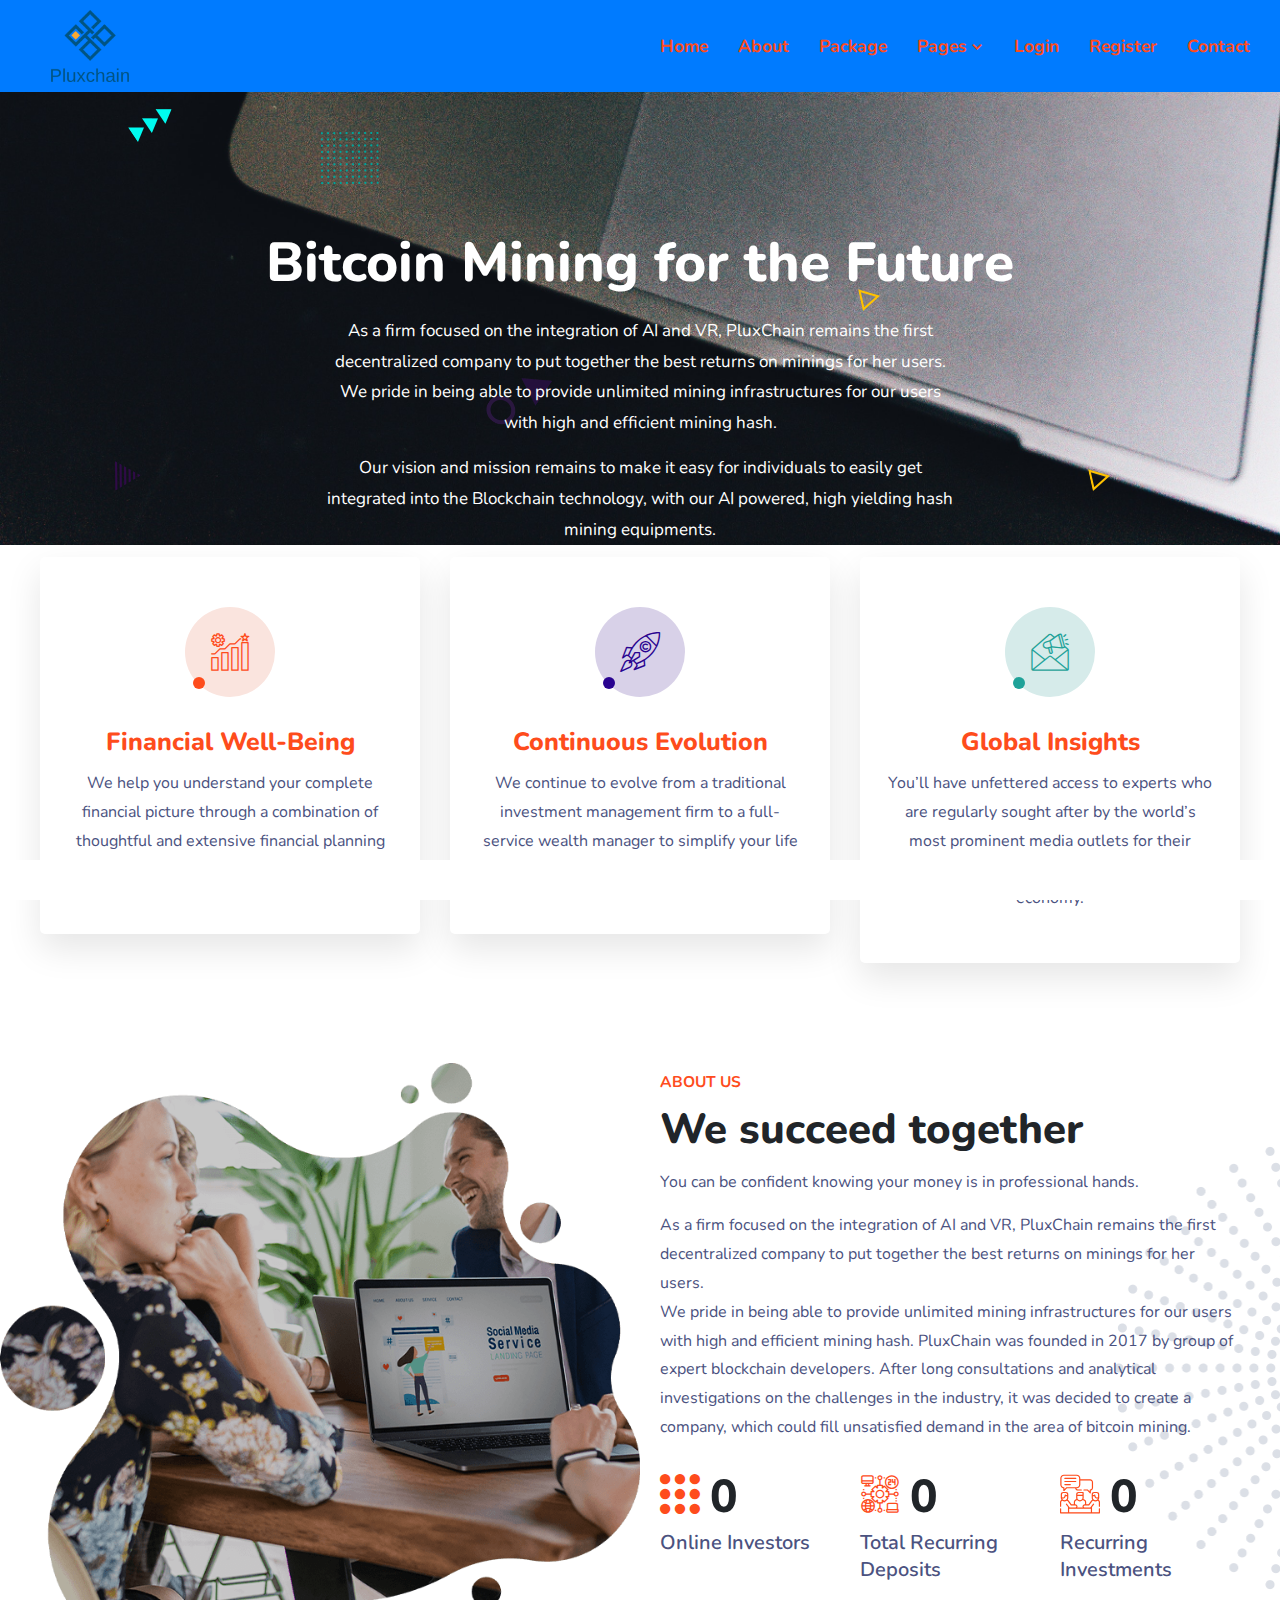
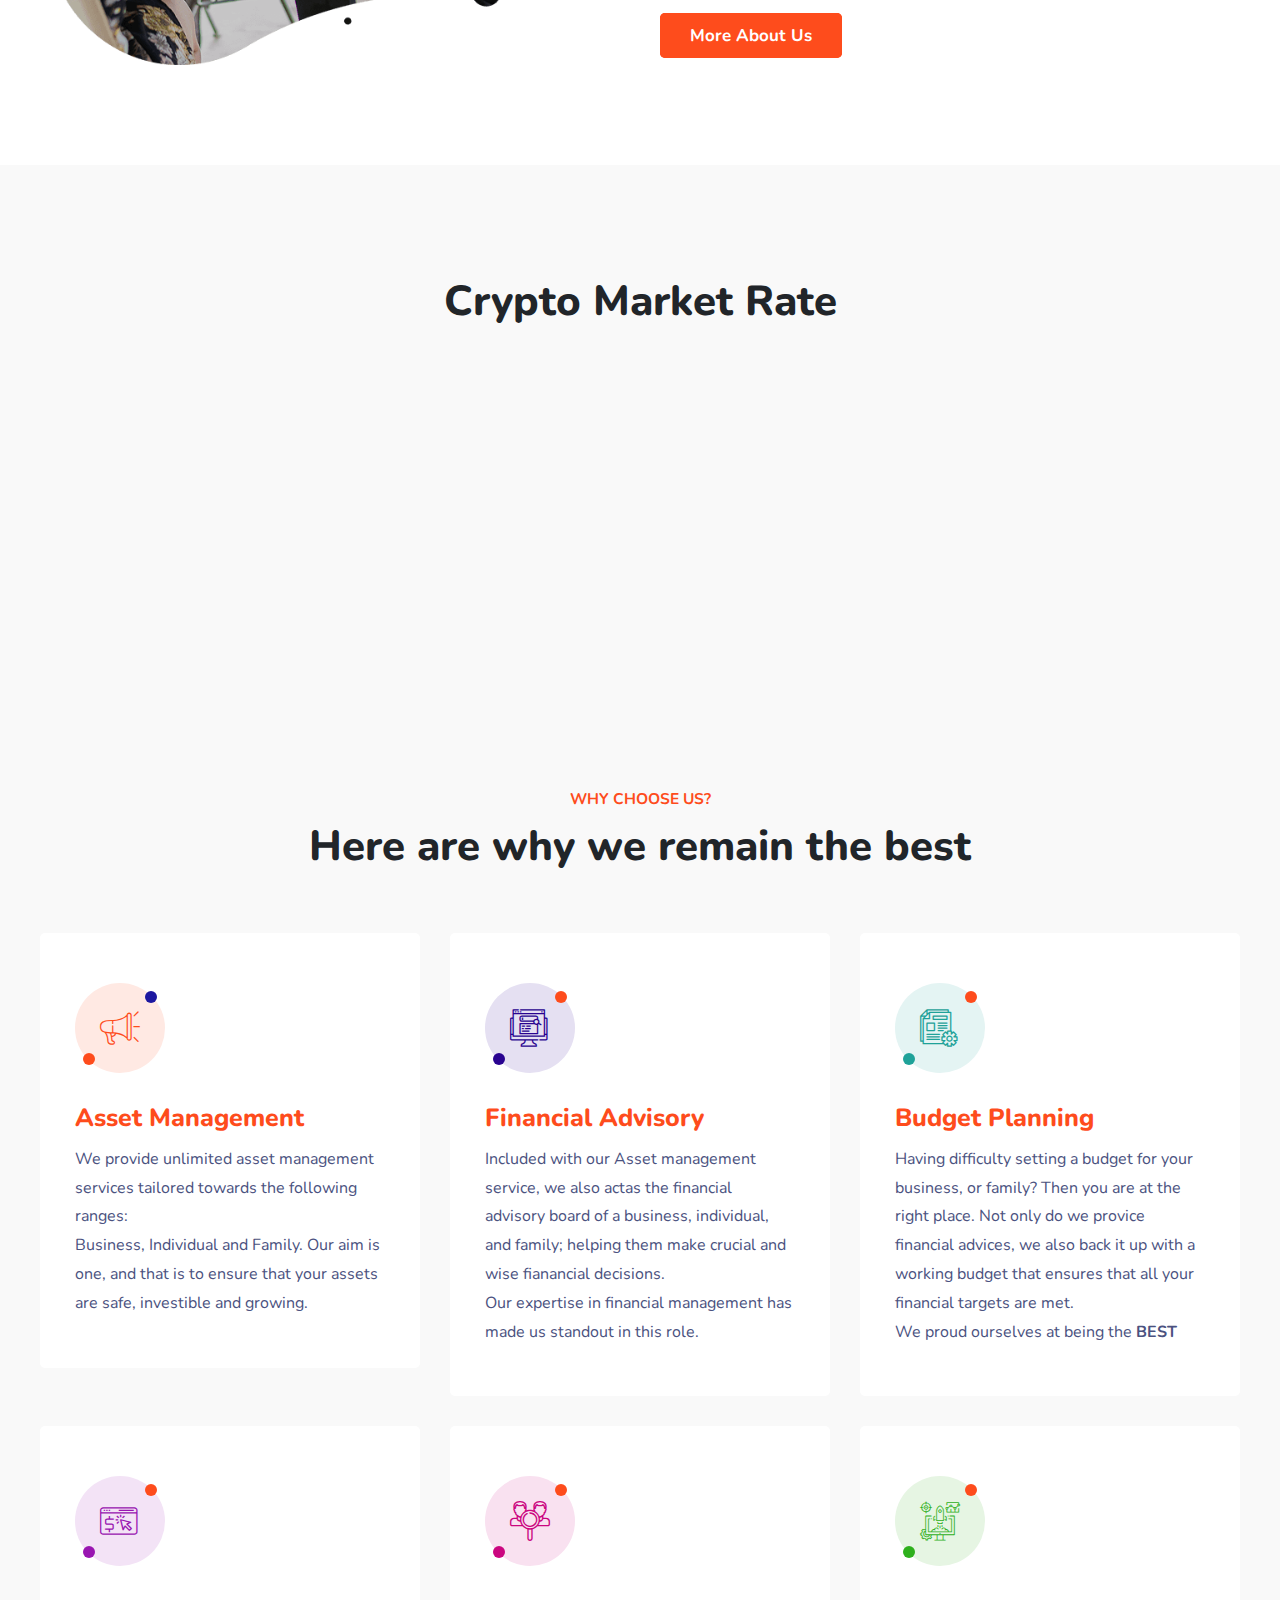
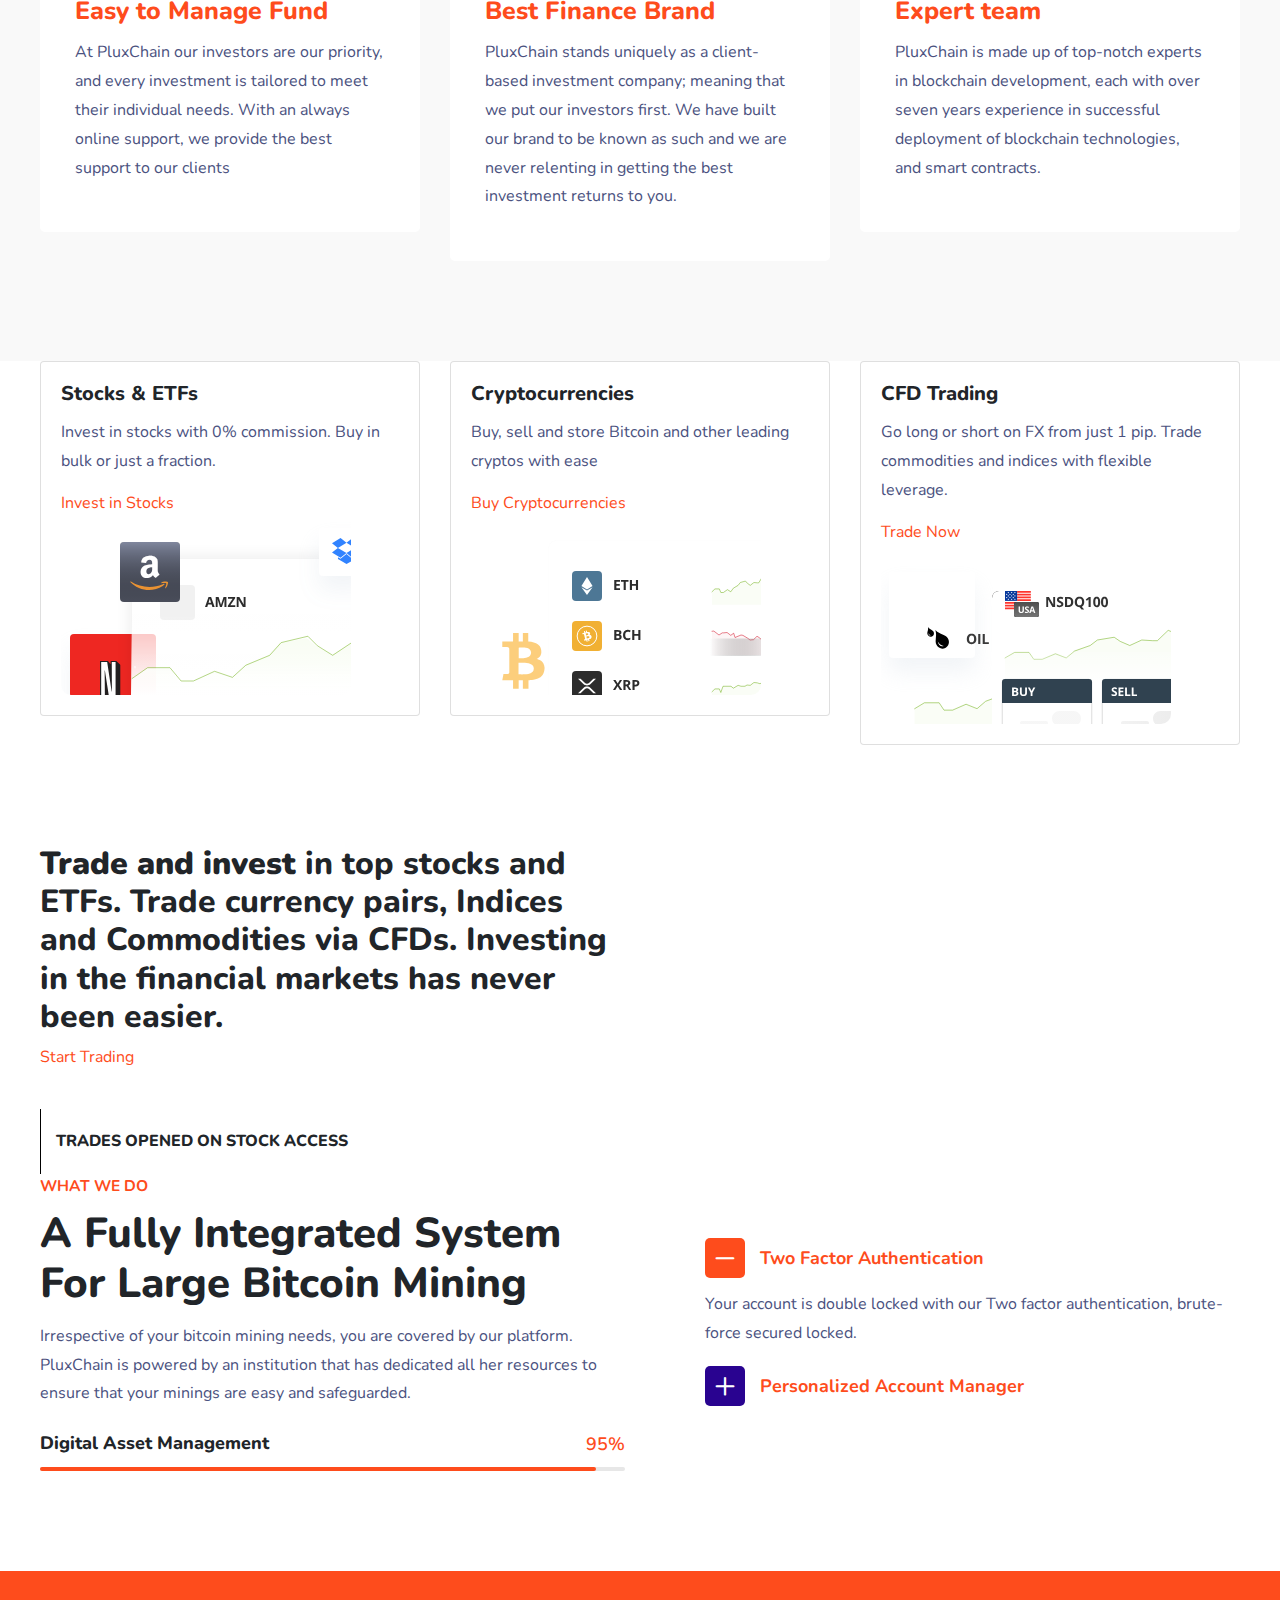
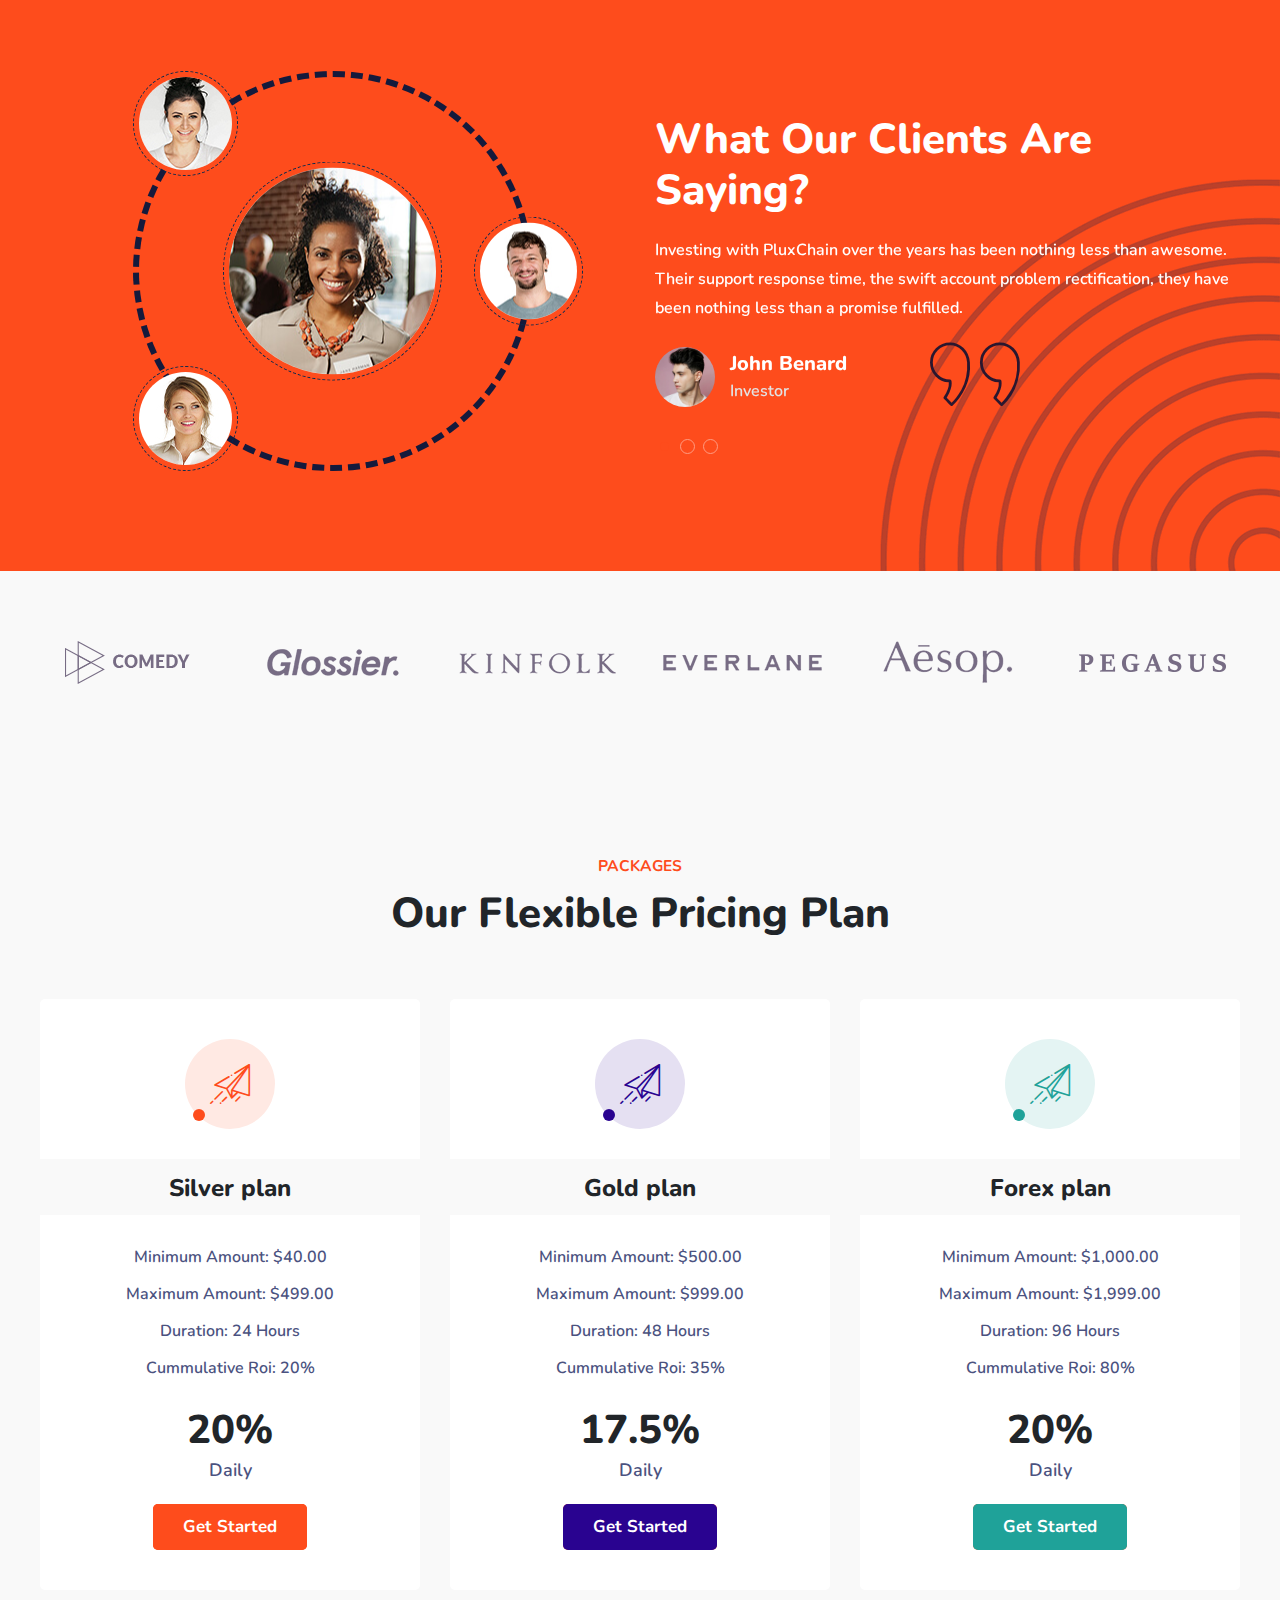
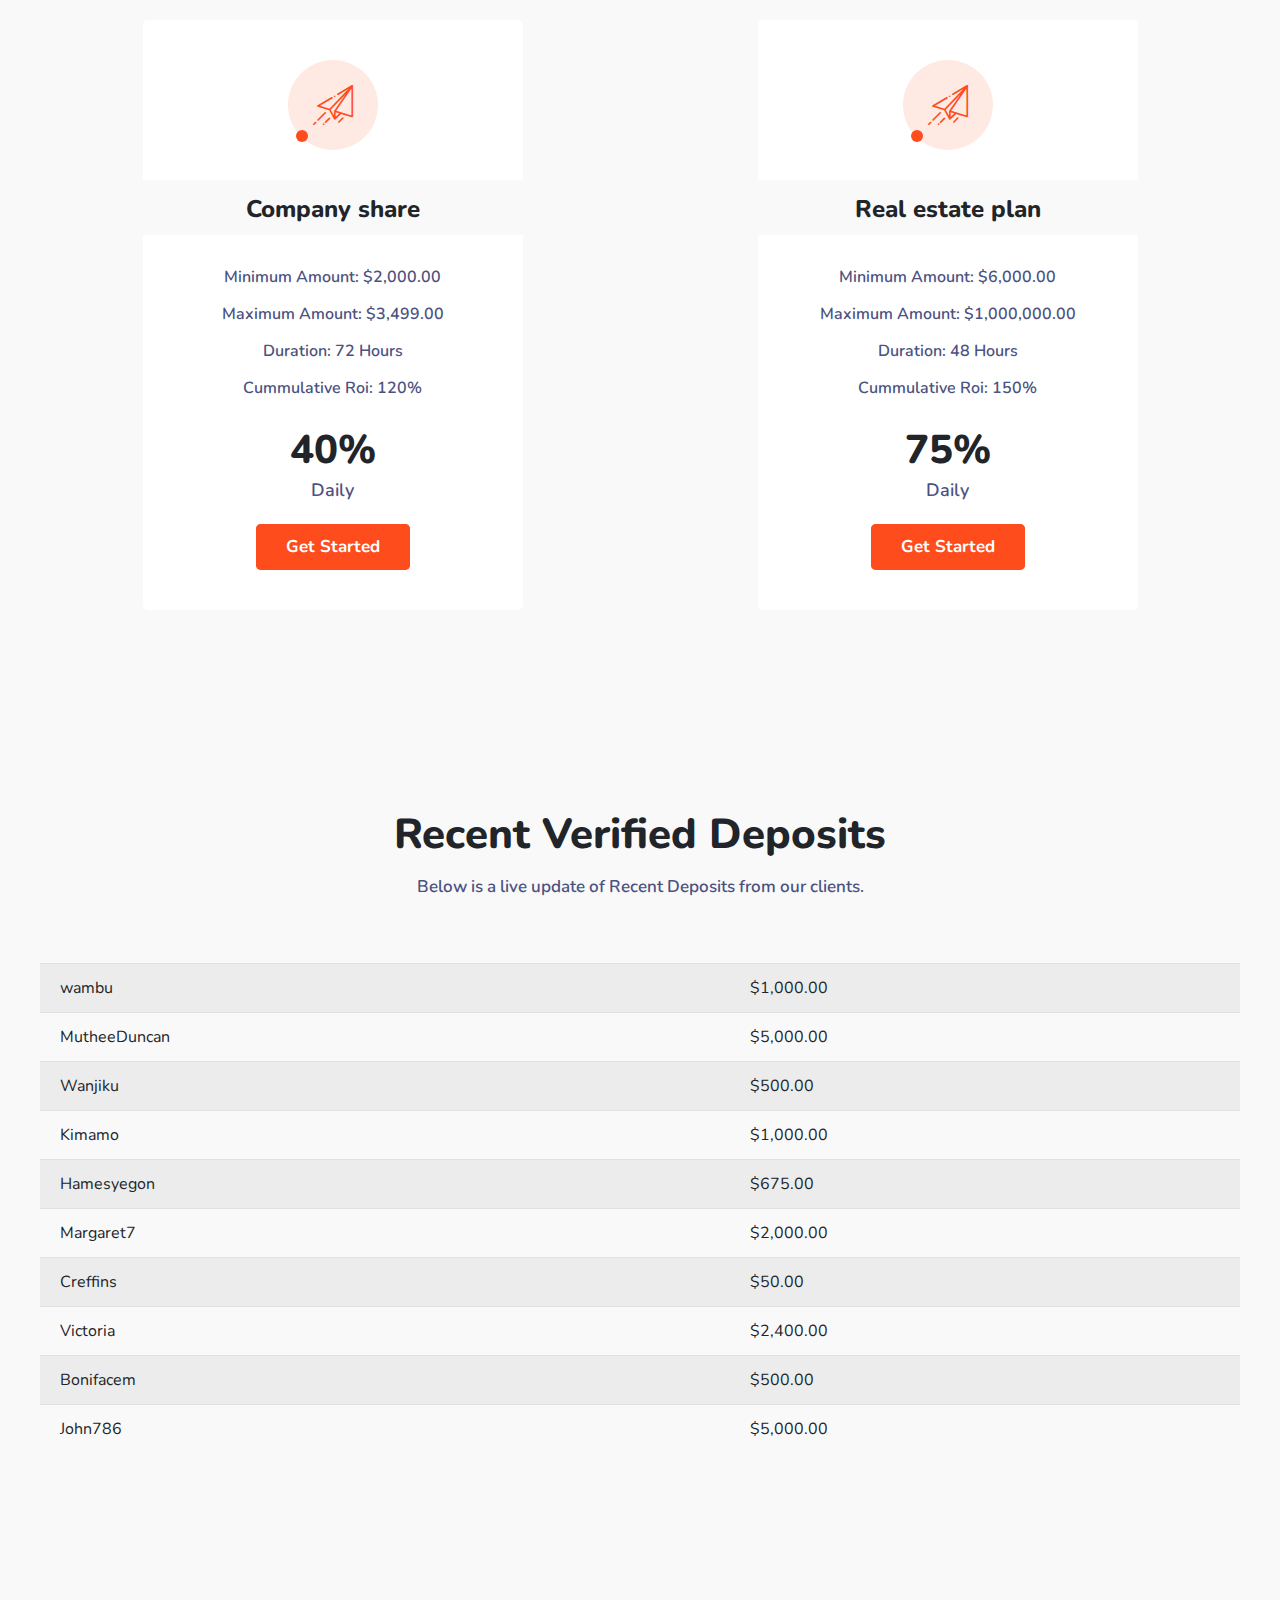
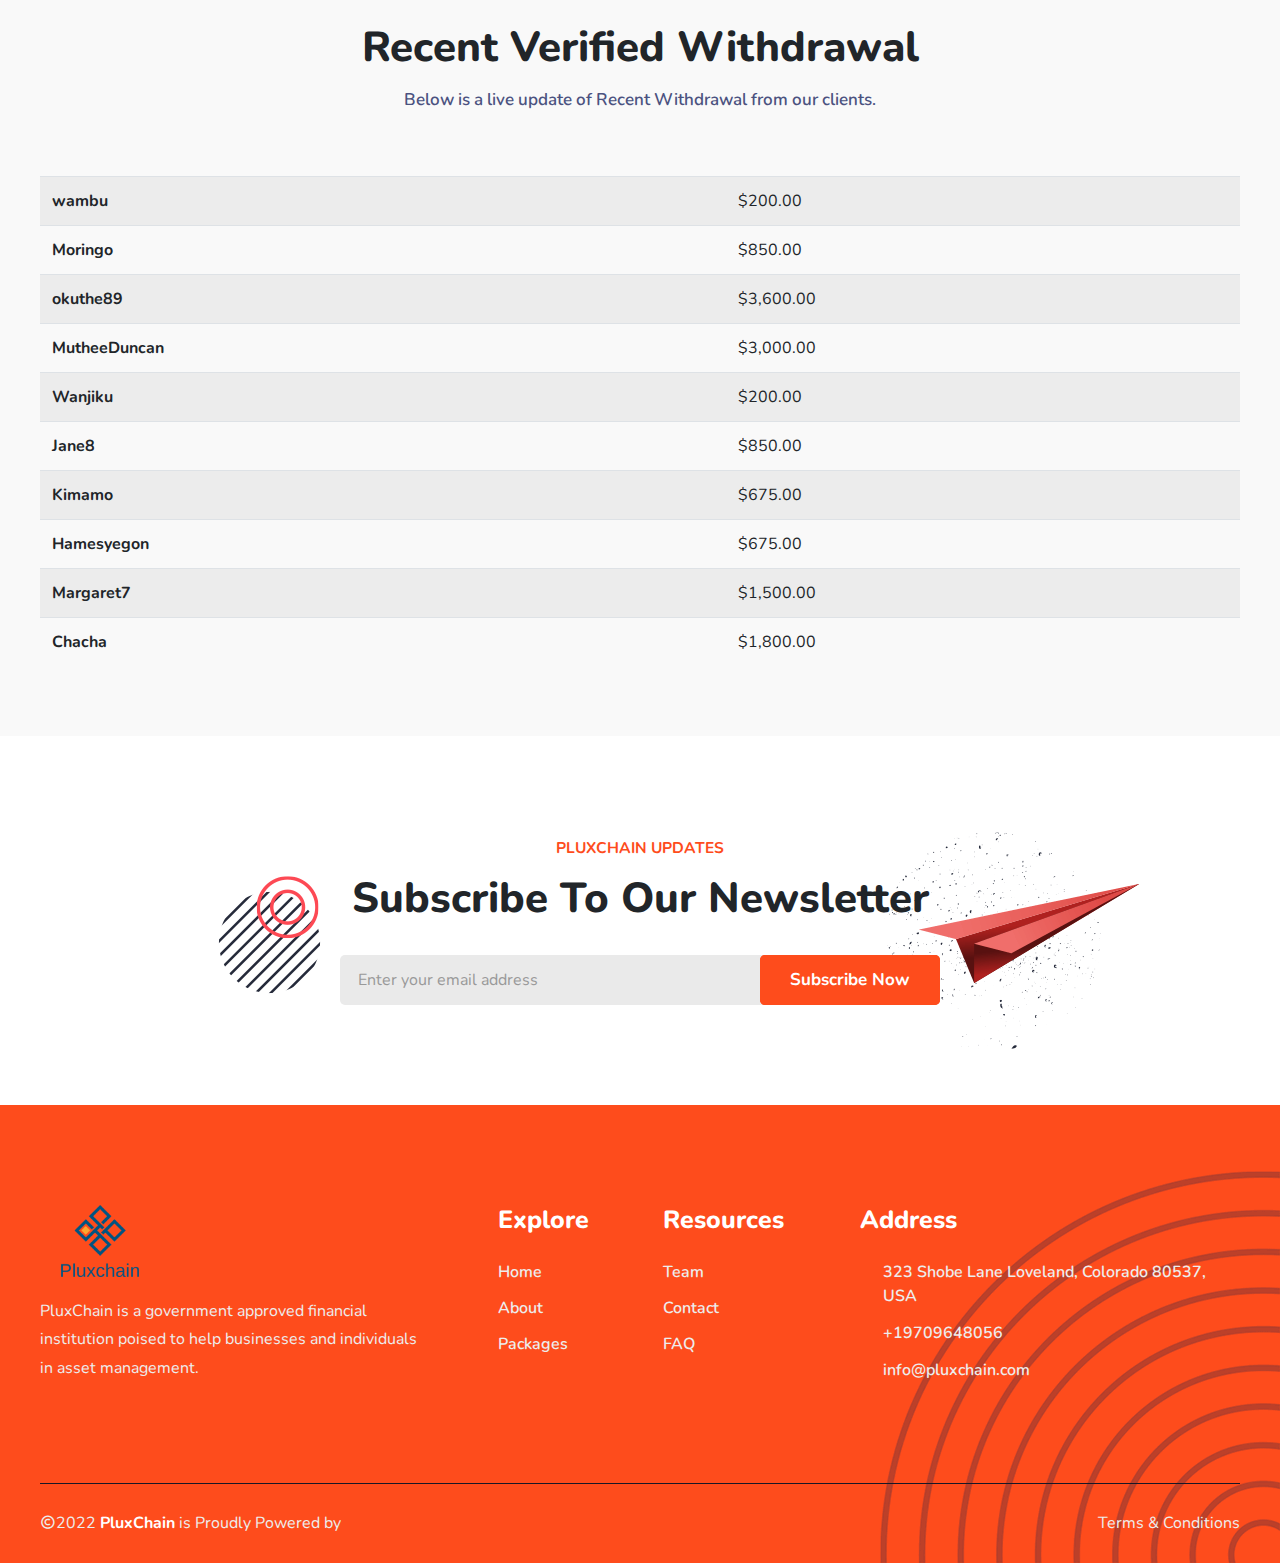
==== index.html @ f8f242bb "first commit" ====
<!doctype html>
<html lang="zxx">

<!-- Mirrored from pluxchain.com/ by HTTrack Website Copier/3.x [XR&CO'2014], Tue, 06 Dec 2022 12:06:03 GMT -->
<!-- Added by HTTrack --><meta http-equiv="content-type" content="text/html;charset=UTF-8" /><!-- /Added by HTTrack -->
<head>
    <!-- Required meta tags -->
    <meta charset="utf-8">
    <meta name="viewport" content="width=device-width, initial-scale=1, shrink-to-fit=no">

    <!-- Links of CSS files -->
    <link rel="stylesheet" href="home/css/bootstrap.min.css">
    <link rel="stylesheet" href="home/css/flaticon.css">
    <link rel="stylesheet" href="home/css/animate.min.css">
    <link rel="stylesheet" href="home/css/owl.carousel.min.css">
    <link rel="stylesheet" href="home/css/boxicons.min.css">
    <link rel="stylesheet" href="home/css/meanmenu.min.css">
    <link rel="stylesheet" href="home/css/nice-select.min.css">
    <link rel="stylesheet" href="home/css/fancybox.min.css">
    <link rel="stylesheet" href="home/css/odometer.min.css">
    <link rel="stylesheet" href="home/css/magnific-popup.min.css">
    <link rel="stylesheet" href="home/css/style.css">
    <link rel="stylesheet" href="home/css/responsive.css">

    <title>Home Page - PluxChain</title>
    <meta name="description" content="">

    <link rel="icon" type="image/png" href="home/img/plux.png">
</head>
<body>

<!-- Start Navbar Area -->
<div class="navbar-area bg-primary">
    <div class="dibiz-responsive-nav">
        <div class="container-fluid">
            <div class="dibiz-responsive-menu">
                <div class="logo">
                    <a href="index.html">
                        <img src="home/img/plux.png" alt="logo"
                             style="width:120px;">
                    </a>
                </div>
            </div>
        </div>
    </div>

    <div class="dibiz-nav">
        <div class="container-fluid">
            <nav class="navbar navbar-expand-md navbar-light">
                <a class="navbar-brand" href="index.html">
                    <img src="home/img/plux.png" alt="logo"
                    style="width:120px;">
                </a>

                <div class="collapse navbar-collapse mean-menu">
                    <ul class="navbar-nav">
                        <li class="nav-item">
                            <a href="index-2.html" class="nav-link">Home</a>
                        </li>
                        <li class="nav-item">
                            <a href="about.html" class="nav-link">About</a>
                        </li>
                        <li class="nav-item">
                            <a href="plans.html" class="nav-link">Package</a>
                        </li>
                        <li class="nav-item"><a href="#" class="nav-link">Pages <i class='bx bx-chevron-down'></i></a>
                            <ul class="dropdown-menu">
                                <li class="nav-item">
                                    <a href="terms.html" class="nav-link">Terms &amp; Conditions</a>
                                </li>
                                <li class="nav-item">
                                    <a href="faqs.html" class="nav-link">Faqs</a>
                                </li>
                            </ul>
                        </li>
                        <li class="nav-item">
                            <a href="auth/login.html" class="nav-link">Login</a>
                        </li>
                        <li class="nav-item">
                            <a href="auth/register.html" class="nav-link">Register</a>
                        </li>
                        <li class="nav-item">
                            <a href="contact.html" class="nav-link">Contact</a>
                        </li>
                    </ul>

                </div>
            </nav>
        </div>
    </div>

</div>
<!-- End Navbar Area -->

    <!-- Start Main Banner Area -->
    <div class="main-banner" style="background-image:url(home/img/bitcoin.jpg);">
        <div class="container" >
            <div class="banner-area-content text-white">
                <h1 class="wow fadeInLeft text-white" data-wow-delay="00ms" data-wow-duration="1000ms">
                    Bitcoin Mining for the Future
                </h1>
                <p class="wow fadeInLeft text-white" data-wow-delay="100ms" data-wow-duration="1000ms">
                    As a firm focused on the integration of AI and VR, PluxChain remains the first
                    decentralized company to put together the best returns on minings for her users.<br>
                    We pride in being able to provide unlimited mining infrastructures for our users with
                    high and efficient mining hash.
                </p>

                <p class="wow fadeInLeft text-white" data-wow-delay="100ms" data-wow-duration="1000ms">
                    Our vision and mission remains to make it easy for individuals to easily get integrated
                    into the Blockchain technology, with our AI powered, high yielding hash mining equipments.
                </p>


            </div>
        </div>

        <div class="shape2"><img src="home/img/shape/shape2.png" alt="image"></div>
        <div class="shape3"><img src="home/img/shape/shape3.png" alt="image"></div>
        <div class="shape5"><img src="home/img/shape/shape5.png" alt="image"></div>
        <div class="shape6"><img src="home/img/shape/shape6.png" alt="image"></div>
        <div class="shape7"><img src="home/img/shape/shape7.png" alt="image"></div>
        <div class="shape13"><img src="home/img/shape/shape13.png" alt="image"></div>
        <div class="shape8"><img src="home/img/shape/shape8.png" alt="image"></div>
    </div>
    <!-- End Main Banner Area -->
    <br><br><br><br><br><br><br><br>
    <!-- Start Boxes Area -->
    <section class="boxes-area pb-70">
        <div class="container">
            <div class="row">
                <div class="col-lg-4 col-md-6 col-sm-6">
                    <div class="single-boxes-box">
                        <div class="icon">
                            <i class="flaticon-research"></i>
                            <div class="circles-box">
                                <div class="circle-one"></div>
                            </div>
                        </div>
                        <h3><a href="#">Financial Well-Being</a></h3>
                        <p>
                            We help you understand your complete financial picture
                            through a combination of thoughtful and extensive financial
                            planning and prudent investment management.
                        </p>
                    </div>
                </div>

                <div class="col-lg-4 col-md-6 col-sm-6">
                    <div class="single-boxes-box">
                        <div class="icon">
                            <i class="flaticon-speed"></i>
                            <div class="circles-box">
                                <div class="circle-one"></div>
                            </div>
                        </div>
                        <h3><a href="#">Continuous Evolution</a></h3>
                        <p>We continue to evolve from a traditional investment management firm to a full-service wealth manager to simplify your life by advising you on all your financial needs.</p>
                    </div>
                </div>

                <div class="col-lg-4 col-md-6 col-sm-6 offset-lg-0 offset-md-3 offset-sm-3">
                    <div class="single-boxes-box">
                        <div class="icon">
                            <i class="flaticon-email-marketing"></i>
                            <div class="circles-box">
                                <div class="circle-one"></div>
                            </div>
                        </div>
                        <h3><a href="#">Global Insights</a></h3>
                        <p>
                            You’ll have unfettered access to experts who are regularly sought after by the world’s
                            most prominent media outlets for their insights on trends in global markets and
                            the economy.
                        </p>
                    </div>
                </div>
            </div>
        </div>
    </section>
    <!-- End Boxes Area -->

    <!-- Start About Area -->
    <section class="about-area pb-100">
        <div class="container-fluid">
            <div class="row align-items-center">
                <div class="col-lg-6 col-md-12">
                    <div class="about-img">
                        <img src="home/img/about-img2.png" alt="image">
                    </div>
                </div>

                <div class="col-lg-6 col-md-12">
                    <div class="about-content">
                        <div class="text">
                            <span class="sub-title">About Us</span>
                            <h2>We succeed together</h2>
                            <p>You can be confident knowing your money is in professional hands.</p>
                            <p>
                                As a firm focused on the integration of AI and VR, PluxChain remains the first
                                decentralized company to put together the best returns on minings for her users.<br>
                                We pride in being able to provide unlimited mining infrastructures for our users with
                                high and efficient mining hash.
                                PluxChain was founded in 2017 by group of expert blockchain developers.
                                After long consultations and analytical investigations on
                                the challenges in the industry, it was decided to create a company, which could fill
                                unsatisfied demand in the area of bitcoin mining.
                            </p>
                            <ul class="funfacts-list">
                                <li>
                                    <div class="list">
                                        <i class="flaticon-menu-1"></i>
                                        <h3 class="odometer" data-count="3673">00</h3>
                                        <p>Online Investors</p>
                                    </div>
                                </li>
                                <li>
                                    <div class="list">
                                        <i class="flaticon-web-settings"></i>
                                        <h3 class="odometer" data-count="7548">00</h3>
                                        <p>Total Recurring Deposits</p>
                                    </div>
                                </li>
                                <li>
                                    <div class="list">
                                        <i class="flaticon-conversation"></i>
                                        <h3 class="odometer" data-count="4273">00</h3>
                                        <p>Recurring Investments</p>
                                    </div>
                                </li>
                            </ul>
                            <a href="about.html" class="default-btn">More About Us</a>
                        </div>
                    </div>
                </div>
            </div>
        </div>

        <div class="shape15"><img src="home/img/shape/shape15.png" alt="image"></div>
    </section>
    <!-- End About Area -->

    <!-- Start Pricing Area -->
    <section class="pricing-area bg-f9f9f9 pt-100 pb-70">
        <div class="container">
            <div class="section-title">
                <span class="sub-title"></span>
                <h2>Crypto Market Rate</h2>
                <p></p>
            </div>

            <div class="row">
                <div class="col-lg-12 col-md-12 col-sm-12 mx-auto">
                    <!-- TradingView Widget BEGIN -->
                    <div class="tradingview-widget-container">
                        <div class="tradingview-widget-container__widget"></div>
                        <div class="tradingview-widget-copyright"><a href="https://www.tradingview.com/markets/cryptocurrencies/prices-all/" rel="noopener" target="_blank"><span class="blue-text">Cryptocurrency Markets</span></a> by TradingView</div>
                        <script type="text/javascript" src="../s3.tradingview.com/external-embedding/embed-widget-screener.js" async>
                            {
                                "width": "100%",
                                "height": "610",
                                "defaultColumn": "overview",
                                "screener_type": "crypto_mkt",
                                "displayCurrency": "USD",
                                "colorTheme": "light",
                                "locale": "en"
                            }
                        </script>
                    </div>
                    <!-- TradingView Widget END -->
                </div>
            </div>
        </div>
    </section>

    <!-- Start Pricing Area -->
    <section class="pricing-area bg-f9f9f9 pt-100 pb-70">
        <div class="container">
            <div class="section-title">
                <span class="sub-title"></span>
                <p></p>
            </div>

            <div class="row">
                <div class="col-lg-12 col-md-12 col-sm-12 mx-auto">
                    <!-- TradingView Widget BEGIN -->
                    <div class="tradingview-widget-container">
                        <div id="tradingview_afc81"></div>
                        <div class="tradingview-widget-copyright"><a href="https://www.tradingview.com/symbols/NASDAQ-AAPL/" rel="noopener" target="_blank"><span class="blue-text">AAPL Chart</span></a> by TradingView</div>
                        <script type="text/javascript" src="../s3.tradingview.com/tv.js"></script>
                        <script type="text/javascript">
                            new TradingView.widget(
                                {
                                    "width": "100%",
                                    "height": 610,
                                    "symbol": "NASDAQ:AAPL",
                                    "interval": "D",
                                    "timezone": "Etc/UTC",
                                    "theme": "light",
                                    "style": "1",
                                    "locale": "en",
                                    "toolbar_bg": "#f1f3f6",
                                    "enable_publishing": false,
                                    "allow_symbol_change": true,
                                    "container_id": "tradingview_afc81"
                                }
                            );
                        </script>
                    </div>
                    <!-- TradingView Widget END -->
                </div>
            </div>
        </div>
    </section>

    <!-- Start Services Area -->
    <section class="services-area bg-f9f9f9 pt-100 pb-70">
        <div class="container">
            <div class="section-title">
                <span class="sub-title">Why Choose Us?</span>
                <h2>Here are why we remain the best</h2>
                <p></p>
            </div>

            <div class="row">
                <div class="col-lg-4 col-md-6 col-sm-6">
                    <div class="single-services-box">
                        <div class="icon">
                            <i class="flaticon-megaphone"></i>
                            <div class="circles-box">
                                <div class="circle-one"></div>
                                <div class="circle-two"></div>
                            </div>
                        </div>
                        <h3><a href="#">Asset Management</a></h3>
                        <p>
                            We provide unlimited asset management services tailored towards the following ranges:<br>
                            Business, Individual and Family. Our aim is one, and that is to ensure that your assets
                            are safe, investible and growing.
                        </p>
                    </div>
                </div>

                <div class="col-lg-4 col-md-6 col-sm-6">
                    <div class="single-services-box">
                        <div class="icon">
                            <i class="flaticon-keywords"></i>
                            <div class="circles-box">
                                <div class="circle-one"></div>
                                <div class="circle-two"></div>
                            </div>
                        </div>
                        <h3><a href="#">Financial Advisory</a></h3>
                        <p>
                            Included with our Asset management service, we also actas the financial advisory board of a
                            business, individual, and family; helping them make crucial and wise fianancial decisions.<br>
                            Our expertise in financial management has made us standout in this role.
                        </p>
                    </div>
                </div>

                <div class="col-lg-4 col-md-6 col-sm-6">
                    <div class="single-services-box">
                        <div class="icon">
                            <i class="flaticon-content-management"></i>
                            <div class="circles-box">
                                <div class="circle-one"></div>
                                <div class="circle-two"></div>
                            </div>
                        </div>
                        <h3><a href="#">Budget Planning</a></h3>
                        <p>
                            Having difficulty setting a budget for your business, or family? Then you are at the right place.
                            Not only do we provice financial advices, we also back it up with a working budget that ensures that
                            all your financial targets are met.<br>
                            We proud ourselves at being the <b>BEST</b>
                        </p>
                    </div>
                </div>

                <div class="col-lg-4 col-md-6 col-sm-6">
                    <div class="single-services-box">
                        <div class="icon">
                            <i class="flaticon-ppc"></i>
                            <div class="circles-box">
                                <div class="circle-one"></div>
                                <div class="circle-two"></div>
                            </div>
                        </div>
                        <h3><a href="#">Easy to Manage Fund</a></h3>
                        <p>At PluxChain our investors are our priority, and every investment is tailored to meet
                            their individual needs. With an always online support, we provide the best support to our
                            clients
                        </p>
                    </div>
                </div>

                <div class="col-lg-4 col-md-6 col-sm-6">
                    <div class="single-services-box">
                        <div class="icon">
                            <i class="flaticon-competitor"></i>
                            <div class="circles-box">
                                <div class="circle-one"></div>
                                <div class="circle-two"></div>
                            </div>
                        </div>
                        <h3><a href="#">Best Finance Brand</a></h3>
                        <p>
                            PluxChain stands uniquely as a client-based investment company; meaning that we put our
                            investors first. We have built our brand to be known as such and we are never relenting in
                            getting the best investment returns to you.
                        </p>
                    </div>
                </div>

                <div class="col-lg-4 col-md-6 col-sm-6">
                    <div class="single-services-box">
                        <div class="icon">
                            <i class="flaticon-startup"></i>
                            <div class="circles-box">
                                <div class="circle-one"></div>
                                <div class="circle-two"></div>
                            </div>
                        </div>
                        <h3><a href="#">Expert team</a></h3>
                        <p>
                            PluxChain  is made up of top-notch experts in blockchain development,
                            each with over seven years experience in successful deployment of blockchain
                            technologies, and smart contracts.
                        </p>
                    </div>
                </div>
            </div>
        </div>
    </section>
    <!-- End Services Area -->
    <section id="second1">
        <div class="container">
          <div class="row ">
            <div class="col-md-4">
              <div class="card card-body">
                  <h5 class="card-title">Stocks & ETFs</h5>
                  <p class="card-text">Invest in stocks with 0% commission. Buy in bulk or just a fraction.</p>
                  <a href="https://stockaccess.io/register" style="width: fit-content;">Invest in Stocks</a>
                  <div style="padding: 0;margin: 0;">

                  <svg xmlns="http://www.w3.org/2000/svg" xmlns:xlink="http://www.w3.org/1999/xlink" width="290" height="180"  viewBox="0 0 290 180">
                    <defs>
                        <rect id="prefix__a" width="290" height="180" x="0" y="0" rx="10"/>
                        <rect id="prefix__c" width="86" height="86" x="0" y="0" rx="4"/>
                        <rect id="prefix__i" width="305" height="180" x="12" y="31" rx="7"/>
                        <rect id="prefix__n" width="48" height="48" x="0" y="0" rx="4"/>
                        <linearGradient id="prefix__j" x1="50%" x2="50%" y1="0%" y2="100%">
                            <stop offset="0%" stop-color="#FFF" stop-opacity=".75"/>
                            <stop offset="100%" stop-color="#2C2C2C" stop-opacity="0"/>
                        </linearGradient>
                        <linearGradient id="prefix__k" x1="50%" x2="50%" y1="38.65%" y2="89.71%">
                            <stop offset="0%" stop-color="#F6FCEE"/>
                            <stop offset="100%" stop-color="#FFF" stop-opacity="0"/>
                        </linearGradient>
                        <linearGradient id="prefix__l" x1="50%" x2="50%" y1="0%" y2="100%">
                            <stop offset="0%" stop-color="#FFF" stop-opacity="0"/>
                            <stop offset="100%" stop-color="#FFF"/>
                        </linearGradient>
                        <filter id="prefix__d" width="193%" height="193%" x="-46.5%" y="-30.2%" filterUnits="objectBoundingBox">
                            <feOffset dy="14" in="SourceAlpha" result="shadowOffsetOuter1"/>
                            <feGaussianBlur in="shadowOffsetOuter1" result="shadowBlurOuter1" stdDeviation="11"/>
                            <feColorMatrix in="shadowBlurOuter1" values="0 0 0 0 0.562709821 0 0 0 0 0.639266309 0 0 0 0 0.728528912 0 0 0 0.235167572 0"/>
                        </filter>
                        <filter id="prefix__h" width="119.7%" height="133.3%" x="-9.8%" y="-16.7%" filterUnits="objectBoundingBox">
                            <feMorphology in="SourceAlpha" operator="dilate" radius="2" result="shadowSpreadOuter1"/>
                            <feOffset in="shadowSpreadOuter1" result="shadowOffsetOuter1"/>
                            <feGaussianBlur in="shadowOffsetOuter1" result="shadowBlurOuter1" stdDeviation="8"/>
                            <feComposite in="shadowBlurOuter1" in2="SourceAlpha" operator="out" result="shadowBlurOuter1"/>
                            <feColorMatrix in="shadowBlurOuter1" values="0 0 0 0 0 0 0 0 0 0 0 0 0 0 0 0 0 0 0.1 0"/>
                        </filter>
                        <filter id="prefix__m" width="266.7%" height="266.7%" x="-83.3%" y="-54.2%" filterUnits="objectBoundingBox">
                            <feOffset dy="14" in="SourceAlpha" result="shadowOffsetOuter1"/>
                            <feGaussianBlur in="shadowOffsetOuter1" result="shadowBlurOuter1" stdDeviation="11"/>
                            <feColorMatrix in="shadowBlurOuter1" values="0 0 0 0 0.562709821 0 0 0 0 0.639266309 0 0 0 0 0.728528912 0 0 0 0.235167572 0"/>
                        </filter>
                        <path id="prefix__f" d="M0 0.722L20.529 0.722 20.529 43 0 43z"/>
                    </defs>
                    <g fill="none" fill-rule="evenodd">
                        <mask id="prefix__b" fill="#fff">
                            <use xlink:href="#prefix__a"/>
                        </mask>
                        <use fill="#FFF" xlink:href="#prefix__a"/>
                        <g mask="url(#prefix__b)">
                            <g transform="translate(9 119)">
                                <mask id="prefix__e" fill="#fff">
                                    <use xlink:href="#prefix__c"/>
                                </mask>
                                <g fill-rule="nonzero">
                                    <use fill="#000" filter="url(#prefix__d)" xlink:href="#prefix__c"/>
                                    <use fill="#EE2722" xlink:href="#prefix__c"/>
                                </g>
                                <g mask="url(#prefix__e)">
                                    <g>
                                        <g transform="translate(30 26) translate(0 .278)">
                                            <mask id="prefix__g" fill="#fff">
                                                <use xlink:href="#prefix__f"/>
                                            </mask>
                                            <path fill="#231F20" d="M10.63.722v3.144C9.508 2.622 7.799.722 7.799.722H0v38.73L4.496 43l4.682-.586.036-3.432c1.537 1.266 3.645 2.993 3.645 2.993l7.67-.781V4.708L16.366.73 10.63.72z" mask="url(#prefix__g)"/>
                                        </g>
                                        <path fill="#FEFEFE" d="M11.91 31.382l-.262.03L7.168 2.04l-5.97-.007L1.2 38.9s1.19-.17 3.707-.457l-.259-28.022.26-.024L9.17 38.006s1.457-.173 6.412-.664V2.037h-3.805l.133 29.345z" transform="translate(30 26)"/>
                                    </g>
                                </g>
                                <g mask="url(#prefix__e)">
                                    <path fill="#FFF" fill-rule="nonzero" d="M65.19 33.02c0-.133-.079-.176-.26-.176h-.175v.379l.175.004c.181 0 .26-.06.26-.185v-.022zm.273.94h-.207c-.02 0-.035-.012-.043-.028l-.283-.472c-.005-.01-.03-.021-.039-.021h-.127v.468c0 .025-.017.052-.05.052h-.188c-.023 0-.047-.027-.047-.052v-1.185c0-.069.027-.097.086-.106.066-.009.246-.015.343-.015.344 0 .552.1.552.42v.021c0 .198-.1.302-.254.353l.293.489c.002.01.008.023.008.035 0 .019-.011.04-.044.04zm-.492-1.573c-.51 0-.921.415-.921.915 0 .501.412.91.921.91.507 0 .923-.409.923-.91 0-.5-.416-.915-.923-.915zm0 2.013c-.619 0-1.113-.493-1.113-1.098 0-.603.494-1.098 1.113-1.098.613 0 1.116.495 1.116 1.098 0 .605-.503 1.098-1.116 1.098z"/>
                                </g>
                            </g>
                        </g>
                        <g mask="url(#prefix__b)">
                            <g transform="translate(59 13)">
                                <g opacity=".75">
                                    <use fill="#000" filter="url(#prefix__h)" xlink:href="#prefix__i"/>
                                    <use fill="#FFF" fill-opacity=".9" xlink:href="#prefix__i"/>
                                </g>
                                <rect width="35" height="35" x="40" y="57" fill="#D8D8D8" fill-opacity=".35" rx="4"/>
                                <g transform="translate(0 14)">
                                    <rect width="60" height="60" fill="#494D5A" rx="4"/>
                                    <g fill-rule="nonzero">
                                        <path fill="#FFF" d="M10.286 16.259c0-1.523.378-2.826 1.134-3.907.757-1.082 1.792-1.899 3.104-2.45 1.202-.509 2.682-.873 4.44-1.094.6-.066 1.58-.154 2.936-.265V7.98c0-1.412-.155-2.362-.467-2.847-.467-.663-1.201-.994-2.203-.994h-.267c-.734.066-1.368.298-1.902.696-.534.397-.879.949-1.035 1.655-.089.442-.311.696-.667.762l-3.838-.464c-.379-.088-.568-.287-.568-.596 0-.066.011-.143.034-.231.378-1.965 1.307-3.422 2.786-4.372C15.253.64 16.983.11 18.963 0h.835c2.536 0 4.517.651 5.94 1.954.223.22.429.458.618.712.19.254.34.48.45.679.112.198.212.485.301.86.089.376.156.635.2.779.045.143.078.452.1.927.023.474.034.756.034.844v8.014c0 .574.083 1.098.25 1.573.167.474.328.817.484 1.026.156.21.412.547.768 1.01.133.199.2.376.2.53 0 .177-.09.331-.267.464-1.847 1.59-2.848 2.45-3.004 2.583-.267.198-.59.22-.968.066-.311-.265-.584-.519-.818-.762-.233-.243-.4-.42-.5-.53-.1-.11-.262-.325-.484-.645-.223-.32-.378-.536-.467-.646-1.246 1.347-2.47 2.185-3.672 2.517-.756.22-1.69.33-2.803.33-1.713 0-3.12-.524-4.222-1.572-1.102-1.049-1.652-2.533-1.652-4.454zm5.74-.662c0 .86.217 1.55.651 2.07.434.518 1.018.777 1.752.777.067 0 .162-.01.284-.033.122-.022.206-.033.25-.033.935-.243 1.658-.839 2.17-1.788.244-.42.428-.877.55-1.374.123-.497.19-.9.2-1.209.012-.309.017-.817.017-1.523v-.828c-1.29 0-2.27.088-2.937.265-1.958.552-2.937 1.777-2.937 3.676z" transform="translate(10.286 13.714)"/>
                                        <path fill="#EB9734" d="M.068 25.874c.114-.2.296-.212.547-.037 5.693 3.63 11.887 5.445 18.582 5.445 4.464 0 8.87-.914 13.22-2.741.114-.05.279-.126.495-.226.216-.1.37-.175.461-.225.342-.15.61-.075.803.225.194.3.131.576-.188.826-.41.326-.934.701-1.571 1.127-1.959 1.277-4.145 2.265-6.559 2.966-2.414.701-4.77 1.052-7.07 1.052-3.553 0-6.912-.682-10.077-2.047-3.166-1.364-6.001-3.285-8.506-5.764C.068 26.35 0 26.225 0 26.1c0-.075.023-.15.068-.226z" transform="translate(10.286 13.714)"/>
                                        <path fill="#EB9734" d="M30.901 27.135c.045-.09.111-.179.2-.269.554-.38 1.085-.637 1.595-.771.842-.224 1.662-.347 2.46-.37.22-.022.431-.01.63.034.998.09 1.596.257 1.795.503.089.135.133.336.133.604v.235c0 .783-.21 1.706-.631 2.769-.421 1.063-1.008 1.918-1.762 2.567-.11.09-.21.134-.299.134-.044 0-.088-.01-.133-.033-.132-.067-.166-.19-.1-.37.82-1.946 1.23-3.3 1.23-4.06 0-.246-.044-.425-.133-.537-.221-.268-.841-.403-1.86-.403-.377 0-.82.023-1.33.068-.554.067-1.063.134-1.529.201-.133 0-.221-.022-.266-.067-.044-.045-.055-.09-.033-.134 0-.023.011-.056.033-.101z" transform="translate(10.286 13.714)"/>
                                    </g>
                                    <rect fill="url(#prefix__j)" style="mix-blend-mode:overlay" width="60" height="60" rx="4"/>
                                </g>
                                <path fill="#2C2C2C" fill-rule="nonzero" d="M87.283 79l.725-2.379h3.643L92.376 79h2.283l-3.54-10.035h-2.592L85 79h2.283zm3.863-4.156H88.54c.711-2.302 1.142-3.744 1.292-4.327.036.164.097.387.181.67.084.282.462 1.501 1.132 3.657zM97.636 79v-4.648c0-.534-.044-1.598-.13-3.193h.061L99.973 79h1.942l2.577-7.827h.062c-.055 1.258-.086 2.032-.093 2.324-.007.292-.01.55-.01.773V79h1.976v-9.994h-2.885l-2.509 7.642h-.041l-2.365-7.642h-2.885V79h1.894zm17.646 0v-1.75h-4.915l4.785-6.877v-1.367h-7.178v1.75h4.662l-4.792 6.87V79h7.438zm3.311 0v-4.703c0-.57-.043-1.522-.13-2.858h.062L122.872 79h2.694v-9.994h-1.907v4.73c0 .538.034 1.456.102 2.755h-.048l-4.34-7.485H116.7V79h1.893z"/>
                                <g>
                                    <path fill="url(#prefix__k)" d="M1 64.857L16.381 54.2 39.452 54.2 47.142 67.521 60.6 67.521 81.748 56.864 99.052 64.857 112.51 51.536 137.503 40.879 148.697 28.882 175.63 24.162 185.187 32.029 200.948 40.879 219.939 28.882 234.708 30.456 245.134 30.456 262.51 10 289.387 24.894 299 11.574 299 117 1 117z" transform="translate(11 86)"/>
                                    <path fill="url(#prefix__l)" d="M0 0H262V81H0z" transform="translate(11 86)"/>
                                    <path stroke="#6AAC0E" stroke-linecap="round" stroke-linejoin="round" stroke-width=".5" d="M1 64.574L16.625 53.66 38.948 53.66 50.109 67 62.386 67 83.592 57.298 101.449 63.362 114.843 51.234 138.713 41.301 150.162 28.596 176.877 22.243 186.417 31.772 201.683 41.301 220.765 28.596 237.938 30.184 245.571 30.184 262.169 10 288.955 24.553 299 11.213" transform="translate(11 86)"/>
                                </g>
                                <g>
                                    <g fill-rule="nonzero" transform="translate(199)">
                                        <use fill="#000" filter="url(#prefix__m)" xlink:href="#prefix__n"/>
                                        <use fill="#FFF" xlink:href="#prefix__n"/>
                                    </g>
                                    <path fill="#3183FF" d="M33.469 10l-5.97 4.802 8.602 5.12-8.602 5.12 5.97 4.802L42 24.475l-5.899-4.553L42 15.369 33.469 10zm-11.938 0L13 15.37l5.899 4.552 8.6-5.12L21.531 10zM13 24.475l8.53 5.37 5.97-4.804-8.601-5.119L13 24.475zm8.53 6.388l-2.561-1.612v1.808L27.517 36l8.549-4.941V29.25l-2.562 1.612-5.987-4.788-5.986 4.788z" transform="translate(199)"/>
                                </g>
                            </g>
                        </g>
                    </g>
                  </svg>
                  </div>
              </div>
            </div>
            <div class="col-md-4">
              <div class="card card-body">
                  <h5 class="card-title">Cryptocurrencies</h5>
                  <p class="card-text">Buy, sell and store Bitcoin and other leading cryptos with ease</p>
                  <a href="https://stockaccess.io/register" style="width: fit-content;">Buy Cryptocurrencies</a>
                  <div style="padding: 0;margin: 0;">

                  <svg xmlns="http://www.w3.org/2000/svg" xmlns:xlink="http://www.w3.org/1999/xlink" width="290" height="180" viewBox="0 0 290 180">
                    <defs>
                        <linearGradient id="prefix__e" x1="50%" x2="50%" y1="0%" y2="100%">
                            <stop offset="0%" stop-color="#FFF" stop-opacity=".75"/>
                            <stop offset="100%" stop-color="#2C2C2C" stop-opacity="0"/>
                        </linearGradient>
                        <linearGradient id="prefix__f" x1="0%" x2="122.816%" y1="50%" y2="50%">
                            <stop offset="0%" stop-color="#FFF"/>
                            <stop offset="100%" stop-color="#FFF" stop-opacity="0"/>
                        </linearGradient>
                        <linearGradient id="prefix__i" x1="50%" x2="50%" y1="0%" y2="100%">
                            <stop offset="0%" stop-color="#FFF" stop-opacity=".75"/>
                            <stop offset="48.301%" stop-color="#999" stop-opacity=".388"/>
                            <stop offset="100%" stop-color="#2C2C2C" stop-opacity="0"/>
                        </linearGradient>
                        <linearGradient id="prefix__j" x1="0%" x2="122.816%" y1="50%" y2="50%">
                            <stop offset="0%" stop-color="#FFF"/>
                            <stop offset="100%" stop-color="#FFF" stop-opacity="0"/>
                        </linearGradient>
                        <filter id="prefix__c" width="120.2%" height="121.9%" x="-10.1%" y="-10.6%" filterUnits="objectBoundingBox">
                            <feMorphology in="SourceAlpha" operator="dilate" radius="2.5" result="shadowSpreadOuter1"/>
                            <feOffset dy="1" in="shadowSpreadOuter1" result="shadowOffsetOuter1"/>
                            <feGaussianBlur in="shadowOffsetOuter1" result="shadowBlurOuter1" stdDeviation="8"/>
                            <feComposite in="shadowBlurOuter1" in2="SourceAlpha" operator="out" result="shadowBlurOuter1"/>
                            <feColorMatrix in="shadowBlurOuter1" values="0 0 0 0 0 0 0 0 0 0 0 0 0 0 0 0 0 0 0.1 0"/>
                        </filter>
                        <filter id="prefix__k" width="139.2%" height="139.2%" x="-19.6%" y="-18.8%" filterUnits="objectBoundingBox">
                            <feMorphology in="SourceAlpha" operator="dilate" radius="1" result="shadowSpreadOuter1"/>
                            <feOffset dy="1" in="shadowSpreadOuter1" result="shadowOffsetOuter1"/>
                            <feGaussianBlur in="shadowOffsetOuter1" result="shadowBlurOuter1" stdDeviation="7"/>
                            <feColorMatrix in="shadowBlurOuter1" values="0 0 0 0 0 0 0 0 0 0 0 0 0 0 0 0 0 0 0.1 0"/>
                        </filter>
                        <rect id="prefix__a" width="290" height="182" x="0" y="0" rx="10"/>
                        <rect id="prefix__d" width="307" height="283" x="14" y="0" rx="7"/>
                        <circle id="prefix__l" cx="50.5" cy="146.5" r="62.5"/>
                        <path id="prefix__g" d="M0 0L8.165 0 8.165 10.92 0 10.92z"/>
                    </defs>
                    <g fill="none" fill-rule="evenodd">
                        <mask id="prefix__b" fill="#fff">
                            <use xlink:href="#prefix__a"/>
                        </mask>
                        <use fill="#FFF" xlink:href="#prefix__a"/>
                        <g mask="url(#prefix__b)">
                            <g>
                                <g transform="translate(64 26)">
                                    <use fill="#000" filter="url(#prefix__c)" xlink:href="#prefix__d"/>
                                    <rect width="307.5" height="283.5" x="13.75" y="-.25" fill="#FFF" fill-opacity=".6" stroke="#979797" stroke-opacity=".05" stroke-width=".5" rx="7"/>
                                </g>
                                <g>
                                    <g transform="translate(64 26) translate(14 10) translate(23 20)">
                                        <rect width="30" height="30" fill="#4D7795" rx="4"/>
                                        <path fill="#FFF" d="M20.571 16.186L15 24l-5.571-7.814 5.57 3.36 5.572-3.36zM15 6l5.571 9.108L15 18.468l-5.571-3.36L15 6z"/>
                                        <rect fill="url(#prefix__e)" style="mix-blend-mode:overlay" width="30" height="30" rx="4"/>
                                    </g>
                                    <g>
                                        <path fill="#F6FCEE" fill-opacity=".5" d="M2 14.293L4.942 11.534 9.355 11.534 10.826 14.983 13.4 14.983 17.445 12.224 20.755 14.293 23.329 10.845 28.11 8.086 30.316 5.328 35.465 3.948 37.303 6.017 40.245 8.086 43.923 5.328 47.232 5.672 48.703 5.672 52.013 0.5 57.161 3.948 59 0.5 59 27.791 2 27.791z" transform="translate(64 26) translate(14 10) translate(161 26)"/>
                                        <path stroke="#6BAD10" stroke-linecap="round" stroke-linejoin="round" stroke-width=".5" d="M2 14.786L4.942 11.929 9.355 11.929 10.826 15.5 13.4 15.5 17.445 12.643 20.755 14.786 23.329 11.214 28.11 8.357 30.316 5.5 35.465 4.071 37.303 6.214 40.245 8.357 43.923 5.5 47.232 5.857 48.703 5.857 52.013 0.5 57.161 4.071 59 0.5" transform="translate(64 26) translate(14 10) translate(161 26)"/>
                                        <path fill="url(#prefix__f)" d="M22.375 -10.834L38.625 -10.834 38.625 50.166 22.375 50.166z" transform="translate(64 26) translate(14 10) translate(161 26) rotate(-90 30.5 19.666)"/>
                                    </g>
                                </g>
                                <path fill="#2C2C2C" fill-rule="nonzero" d="M85.014 49v-1.75h-3.637v-2.577h3.384v-1.736h-3.384v-2.195h3.637v-1.736h-5.756V49h5.756zm5.765 0v-8.23h2.714v-1.764h-7.547v1.764h2.714V49h2.12zm6.196 0v-4.313h3.958V49h2.113v-9.994h-2.113v3.917h-3.958v-3.917h-2.119V49h2.12z" transform="translate(64 26)"/>
                                <g>
                                    <g transform="translate(64 26) translate(14 60) translate(23 20)">
                                        <rect width="30" height="30" fill="#F1B033" rx="4"/>
                                        <g transform="rotate(-15 45.666 -32.033)">
                                            <mask id="prefix__h" fill="#fff">
                                                <use xlink:href="#prefix__g"/>
                                            </mask>
                                            <path fill="#FFF" d="M7.489 5.438c-.361-.268-.857-.357-.857-.357s.451-.267.631-.49c.18-.267.271-.624.271-.847 0-.178.045-1.025-.632-1.515-.496-.357-1.083-.535-1.895-.58V0H3.97v1.65h-.812V0H2.075v1.65H0v1.069H.63c.18 0 .452 0 .587.134.135.178.135.223.135.49V7.62c0 .09 0 .223-.09.313-.09.089-.18.089-.406.089H.225L0 9.27h2.075v1.65h1.083V9.27h.812v1.65h1.083V9.225c.27 0 .54-.045.677-.045.315-.044.992-.133 1.623-.534.632-.446.767-1.114.812-1.783-.045-.713-.315-1.159-.676-1.426zm-4.331-2.63s.316-.044.676-.044c.317 0 .632 0 1.083.133.451.134.677.446.722.847 0 .357-.18.624-.451.802-.316.179-.722.268-1.083.268h-.902V2.808h-.045zm2.346 4.948c-.226.133-.722.267-1.218.267-.452.044-1.173 0-1.173 0V5.794s.676-.044 1.218 0c.541.045.947.179 1.173.267.18.09.54.313.54.803 0 .58-.27.757-.54.892z" mask="url(#prefix__h)"/>
                                        </g>
                                        <circle cx="15" cy="15" r="9.857" stroke="#FFF"/>
                                        <rect fill="url(#prefix__i)" style="mix-blend-mode:overlay" width="30" height="30" rx="4"/>
                                    </g>
                                    <g>
                                        <path fill="#FCECED" fill-opacity=".5" d="M2 11.293L5 11.25 9 10 14 6.25 15 7.5 17.445 9.224 21 10 23.329 7.845 28.11 5.086 30 5 36 7.5 37.303 3.017 40.245 5.086 43.923 2.328 47.232 2.672 48.703 2.672 52 5 57.161 0.948 59 1.25 59 25 2 25z" transform="translate(64 26) translate(14 60) translate(161 29) matrix(-1 0 0 1 61 0)"/>
                                        <path stroke="#D0021B" stroke-linecap="round" stroke-linejoin="round" stroke-width=".5" d="M2 11.786L5 11.25 9 10 12 7.5 14 6.25 17.445 9.643 21 10 23.329 8.214 28.11 5.357 30 5 36 7.5 37.303 3.214 40.245 5.357 43.923 2.5 47.232 2.857 48.703 2.857 52 5 57.161 1.071 59 1.25" transform="translate(64 26) translate(14 60) translate(161 29) matrix(-1 0 0 1 61 0)"/>
                                        <path fill="url(#prefix__j)" d="M21.75 -13.209L39.25 -13.209 39.25 47.791 21.75 47.791z" transform="translate(64 26) translate(14 60) translate(161 29) rotate(-90 30.5 17.291)"/>
                                    </g>
                                </g>
                                <g>
                                    <g transform="translate(64 26) translate(14 110) translate(23 20)">
                                        <rect width="30" height="30" fill="#2C2C2C" rx="4"/>
                                        <g fill="#FFF" fill-rule="nonzero">
                                            <path d="M15.387 0H18l-5.437 5.393c-1.968 1.952-5.158 1.952-7.126 0L0 0h2.613l4.13 4.097c1.247 1.236 3.267 1.236 4.514 0L15.387 0z" transform="translate(6 7.714)"/>
                                            <path d="M2.603 14.571H0l5.45-5.4c1.96-1.942 5.14-1.942 7.1 0l5.45 5.4h-2.603l-4.149-4.11c-1.241-1.23-3.255-1.23-4.496 0l-4.149 4.11z" transform="translate(6 7.714)"/>
                                        </g>
                                        <rect fill="url(#prefix__e)" style="mix-blend-mode:overlay" width="30" height="30" rx="4"/>
                                    </g>
                                    <g>
                                        <path fill="#F6FCEE" fill-opacity=".5" d="M2 13.793L4.942 11.034 9.355 11.034 10.826 14.483 13 8.75 17 8.75 21 8.75 23.329 10.345 28.11 7.586 31 8.75 33 8.75 37 7.5 40.245 7.586 43.923 4.828 47.232 5.172 49 6.25 52 5 57.161 3.448 59 0 59 27.291 2 27.291z" transform="translate(64 26) translate(14 110) translate(161 26.5)"/>
                                        <path stroke="#6BAD10" stroke-linecap="round" stroke-linejoin="round" stroke-width=".5" d="M2 14.286L4.942 11.429 9.355 11.429 10.826 15 13 8.75 17 8.75 21 8.75 23.329 10.714 28.11 7.857 31 8.75 35 8.75 37 7.5 40.245 7.857 43.923 5 47.232 5.357 50 6.25 52 5 57.161 3.571 59 0" transform="translate(64 26) translate(14 110) translate(161 26.5)"/>
                                        <path fill="url(#prefix__f)" d="M22.375 -11.334L38.625 -11.334 38.625 49.666 22.375 49.666z" transform="translate(64 26) translate(14 110) translate(161 26.5) rotate(-90 30.5 19.166)"/>
                                    </g>
                                </g>
                                <path fill="#2C2C2C" fill-rule="nonzero" d="M82.997 99c1.13 0 2.025-.255 2.683-.766.659-.51.988-1.221.988-2.132 0-.643-.14-1.158-.42-1.545-.28-.388-.738-.652-1.371-.793v-.069c.465-.077.837-.307 1.118-.69.28-.383.42-.873.42-1.47 0-.88-.32-1.52-.96-1.924-.64-.403-1.67-.605-3.087-.605h-3.11V99h3.74zm-.39-6.036h-1.23v-2.222h1.114c.606 0 1.05.083 1.33.25.28.166.42.44.42.823 0 .41-.129.705-.386.882-.258.178-.673.267-1.248.267zm.15 4.286h-1.38v-2.604h1.312c1.185 0 1.778.414 1.778 1.244 0 .46-.14.802-.417 1.025-.278.223-.709.335-1.292.335zm9.779 1.887c1.012 0 1.928-.171 2.748-.513v-1.777c-.998.35-1.848.526-2.55.526-1.672 0-2.509-1.114-2.509-3.343 0-1.07.22-1.906.657-2.505.437-.6 1.055-.899 1.852-.899.365 0 .736.066 1.114.198.379.132.755.287 1.128.465l.684-1.723c-.98-.469-1.955-.704-2.926-.704-.952 0-1.783.209-2.492.626-.708.417-1.252 1.016-1.63 1.798-.378.781-.567 1.692-.567 2.73 0 1.65.385 2.916 1.155 3.798.77.882 1.882 1.323 3.336 1.323zM99.354 99v-4.313h3.958V99h2.112v-9.994h-2.112v3.917h-3.958v-3.917h-2.119V99h2.12zM80.27 149l2.324-3.78 2.324 3.78h2.42l-3.377-5.038 3.138-4.956h-2.284l-2.112 3.596-2.153-3.596h-2.338l3.103 4.84L78 149h2.27zm10.27 0v-3.835h1.128L94.054 149h2.351c-.456-.656-1.435-2.108-2.94-4.354.593-.26 1.051-.62 1.375-1.077.323-.458.485-.981.485-1.569 0-1.007-.326-1.758-.978-2.252-.651-.495-1.656-.742-3.014-.742H88.42V149h2.119zm.683-5.558h-.683v-2.7h.642c.684 0 1.189.1 1.515.301.325.2.488.538.488 1.012 0 .478-.16.83-.478 1.052-.32.224-.814.335-1.484.335zM99.607 149v-3.555h.91c1.239 0 2.195-.285 2.867-.854.672-.57 1.008-1.392 1.008-2.468 0-1.034-.315-1.813-.947-2.334-.63-.522-1.552-.783-2.765-.783h-3.192V149h2.119zm.697-5.291h-.697v-2.967h.964c.579 0 1.004.119 1.275.356.271.237.407.603.407 1.1 0 .492-.162.867-.486 1.125-.323.257-.811.386-1.463.386z" transform="translate(64 26)"/>
                            </g>
                        </g>
                        <g mask="url(#prefix__b)">
                            <use fill="#000" filter="url(#prefix__k)" xlink:href="#prefix__l"/>
                            <use fill="#FFF" xlink:href="#prefix__l"/>
                        </g>
                        <path fill="#FBBE50" fill-opacity=".75" d="M70.094 145.786c-1.87-1.366-4.438-1.822-4.438-1.822s2.337-1.366 3.27-2.505c.935-1.367 1.405-3.189 1.405-4.328 0-.91.23-5.238-3.275-7.743-2.568-1.822-5.608-2.733-9.815-2.961V118h-5.375v8.427h-4.207V118H42.05v8.427H31.3v5.466h3.272c.935 0 2.337 0 3.04.683.699.911.699 1.14.699 2.506v21.862c0 .458 0 1.139-.467 1.596-.468.456-.935.456-2.104.456H32.47l-1.169 6.377h10.75v8.427h5.61v-8.427h4.206v8.427h5.61v-8.655c1.4 0 2.803-.23 3.506-.23 1.634-.225 5.142-.68 8.411-2.73 3.275-2.278 3.973-5.694 4.207-9.11-.234-3.645-1.634-5.922-3.506-7.289zM47.5 132.635s1.606-.235 3.436-.235c1.606 0 3.208 0 5.499.704 2.29.705 3.436 2.348 3.665 4.461 0 1.878-.916 3.287-2.29 4.226-1.605.94-3.666 1.409-5.5 1.409h-4.58v-10.565h-.23zm12.478 25.284c-1.177.69-3.769 1.38-6.358 1.38-2.354.227-6.12 0-6.12 0v-11.497s3.53-.23 6.355 0c2.825.228 4.946.92 6.123 1.377.939.463 2.822 1.612 2.822 4.142 0 2.989-1.412 3.906-2.822 4.598z" mask="url(#prefix__b)"/>
                    </g>
                  </svg>

                  </div>
              </div>
            </div>
            <div class="col-md-4">
              <div class="card card-body">
                  <h5 class="card-title">CFD Trading</h5>
                  <p class="card-text">Go long or short on FX from just 1 pip. Trade commodities and indices with flexible leverage.</p>
                  <a href="https://stockaccess.io/register" style="width: fit-content;">Trade Now</a>
                  <div style="padding: 0;margin: 0;">

                  <svg xmlns="http://www.w3.org/2000/svg" xmlns:xlink="http://www.w3.org/1999/xlink" width="290" height="180" viewBox="0 0 290 180">
                    <defs>
                        <rect id="prefix__a" width="290" height="179" x="0" y="0" rx="10"/>
                        <rect id="prefix__c" width="230" height="240" x="12" y="29" rx="5"/>
                        <rect id="prefix__g" width="35" height="35" x="0" y="0" rx="4"/>
                        <rect id="prefix__i" width="230" height="240" x="0" y="0" rx="5"/>
                        <rect id="prefix__l" width="25.575" height="18" x=".165" y=".165" rx="2"/>
                        <rect id="prefix__o" width="25" height="15" x="0" y="0" rx="2"/>
                        <rect id="prefix__r" width="90" height="60" x="0" y="0" rx="3"/>
                        <rect id="prefix__t" width="90" height="60" x="0" y="0" rx="3"/>
                        <linearGradient id="prefix__e" x1="0%" x2="122.816%" y1="50%" y2="50%">
                            <stop offset="0%" stop-color="#FFF"/>
                            <stop offset="100%" stop-color="#FFF" stop-opacity="0"/>
                        </linearGradient>
                        <linearGradient id="prefix__f" x1="120.454%" x2="35.454%" y1="50%" y2="50%">
                            <stop offset="0%" stop-color="#FFF" stop-opacity="0"/>
                            <stop offset="100%" stop-color="#FFF"/>
                        </linearGradient>
                        <linearGradient id="prefix__h" x1="50%" x2="50%" y1="0%" y2="100%">
                            <stop offset="0%" stop-color="#FFF" stop-opacity=".75"/>
                            <stop offset="100%" stop-color="#2C2C2C" stop-opacity="0"/>
                        </linearGradient>
                        <linearGradient id="prefix__p" x1="50%" x2="50%" y1="0%" y2="138.853%">
                            <stop offset="0%" stop-color="#4D4D4D"/>
                            <stop offset="100%" stop-color="#848484"/>
                        </linearGradient>
                        <linearGradient id="prefix__q" x1="0%" x2="122.816%" y1="50%" y2="50%">
                            <stop offset="0%" stop-color="#FFF"/>
                            <stop offset="100%" stop-color="#FFF" stop-opacity="0"/>
                        </linearGradient>
                        <linearGradient id="prefix__v" x1="100%" x2="36.8%" y1="50%" y2="50%">
                            <stop offset="0%" stop-color="#D8D8D8" stop-opacity=".5"/>
                            <stop offset="100%" stop-color="#EEE" stop-opacity=".5"/>
                        </linearGradient>
                        <filter id="prefix__d" width="126.5%" height="125.4%" x="-13.3%" y="-12.3%" filterUnits="objectBoundingBox">
                            <feMorphology in="SourceAlpha" operator="dilate" radius="2" result="shadowSpreadOuter1"/>
                            <feOffset dy="1" in="shadowSpreadOuter1" result="shadowOffsetOuter1"/>
                            <feGaussianBlur in="shadowOffsetOuter1" result="shadowBlurOuter1" stdDeviation="8"/>
                            <feColorMatrix in="shadowBlurOuter1" values="0 0 0 0 0 0 0 0 0 0 0 0 0 0 0 0 0 0 0.05 0"/>
                        </filter>
                        <filter id="prefix__j" width="126.5%" height="125.4%" x="-13.3%" y="-12.3%" filterUnits="objectBoundingBox">
                            <feMorphology in="SourceAlpha" operator="dilate" radius="2" result="shadowSpreadOuter1"/>
                            <feOffset dy="1" in="shadowSpreadOuter1" result="shadowOffsetOuter1"/>
                            <feGaussianBlur in="shadowOffsetOuter1" result="shadowBlurOuter1" stdDeviation="8"/>
                            <feColorMatrix in="shadowBlurOuter1" values="0 0 0 0 0 0 0 0 0 0 0 0 0 0 0 0 0 0 0.1 0"/>
                        </filter>
                        <filter id="prefix__n" width="156%" height="193.3%" x="-36%" y="-60%" filterUnits="objectBoundingBox">
                            <feOffset dx="-2" dy="-2" in="SourceAlpha" result="shadowOffsetOuter1"/>
                            <feGaussianBlur in="shadowOffsetOuter1" result="shadowBlurOuter1" stdDeviation="2"/>
                            <feColorMatrix in="shadowBlurOuter1" values="0 0 0 0 0 0 0 0 0 0 0 0 0 0 0 0 0 0 0.25 0"/>
                        </filter>
                    </defs>
                    <g fill="none" fill-rule="evenodd">
                        <mask id="prefix__b" fill="#fff">
                            <use xlink:href="#prefix__a"/>
                        </mask>
                        <use fill="#FFF" xlink:href="#prefix__a"/>
                        <g mask="url(#prefix__b)">
                            <g transform="translate(8 28)">
                                <g>
                                    <use fill="#000" filter="url(#prefix__d)" xlink:href="#prefix__c"/>
                                    <use fill="#FFF" xlink:href="#prefix__c"/>
                                </g>
                                <g>
                                    <path fill="#F6FCEE" fill-opacity=".5" d="M6.656 28.672L16.446 22.971 31.132 22.971 36.027 30.098 44.593 30.098 58.055 24.397 69.069 28.672 77.636 21.546 93.545 15.845 100.888 10.144 118.021 7.293 124.14 11.569 133.931 15.845 146.169 10.144 157.183 10.856 162.078 10.856 173.092 0.167 190.225 7.293 196.344 0.167 196.344 56.568 6.656 56.568z" transform="translate(19 107)"/>
                                    <path stroke="#6BAD10" stroke-linecap="round" stroke-linejoin="round" stroke-width=".5" d="M6.656 29.69L16.446 23.786 31.132 23.786 36.027 31.167 44.593 31.167 58.055 25.262 69.069 29.69 77.636 22.31 93.545 16.405 100.888 10.5 118.021 7.548 124.14 11.976 133.931 16.405 146.169 10.5 157.183 11.238 162.078 11.238 173.092 0.167 190.225 7.548 196.344 0.167" transform="translate(19 107)"/>
                                    <path fill="url(#prefix__e)" d="M84.708 -61.724L118.292 -61.724 118.292 141.276 84.708 141.276z" transform="translate(19 107) rotate(-90 101.5 39.776)"/>
                                </g>
                                <g>
                                    <text fill="#6BAD10" font-family="DINOT-Medium, DIN OT" font-size="12" font-weight="400" letter-spacing="-.15" transform="translate(140.5 100)">
                                        <tspan x="50.134" y="12.5">0.15%</tspan>
                                    </text>
                                    <path fill="#6AAC0E" d="M44 6.5L47 9.5 41 9.5z" transform="translate(140.5 100)"/>
                                </g>
                                <path fill="url(#prefix__f)" d="M0 0H67V158H0z"/>
                                <g transform="translate(32 49)">
                                    <use fill="#F7F7F7" xlink:href="#prefix__g"/>
                                    <rect fill="url(#prefix__h)" style="mix-blend-mode:overlay" width="35" height="35" rx="4"/>
                                    <g fill="#000">
                                        <path d="M11.805 14.606c1.754 3.083 3.872 4.159 5.978 4.362-2.661 1.029-5.28-.355-5.978-4.362M9.362 2.998c2.043 6.724-1.23 10.805 1.242 15.12 1.699 2.964 5.384 4.76 9.145 2.55 3.48-2.046 3.957-6.289 2.226-9.234-2.465-4.193-7.73-3.382-12.613-8.436M2.426 5.918c.654 1.648 1.628 2.328 2.657 2.575-1.39.325-2.59-.543-2.657-2.575M2.025 0c.543 3.472-1.362 5.265-.438 7.573.635 1.586 2.335 2.732 4.35 1.9 1.866-.772 2.398-2.84 1.745-4.418C6.754 2.807 4.091 2.842 2.025 0" transform="translate(5 6)"/>
                                    </g>
                                </g>
                                <path fill="#393939" fill-rule="nonzero" d="M82.571 72.137c1.532 0 2.707-.445 3.528-1.333.82-.889 1.23-2.16 1.23-3.815 0-1.659-.407-2.93-1.22-3.814-.814-.884-1.988-1.326-3.524-1.326s-2.715.438-3.538 1.316c-.822.877-1.234 2.147-1.234 3.81 0 1.664.41 2.94 1.23 3.829.821.888 1.997 1.333 3.528 1.333zm0-1.778c-.843 0-1.476-.282-1.9-.847-.424-.565-.636-1.406-.636-2.523 0-1.116.214-1.958.643-2.526.428-.567 1.064-.85 1.907-.85 1.682 0 2.522 1.125 2.522 3.376 0 2.247-.845 3.37-2.536 3.37zM91.345 72v-9.994h-2.12V72h2.12zm8.513 0v-1.75h-4.054v-8.244h-2.119V72h6.173z"/>
                            </g>
                        </g>
                        <g mask="url(#prefix__b)">
                            <g>
                                <g transform="translate(99 16)">
                                    <mask id="prefix__k" fill="#fff">
                                        <use xlink:href="#prefix__i"/>
                                    </mask>
                                    <use fill="#000" filter="url(#prefix__j)" xlink:href="#prefix__i"/>
                                    <use fill="#FFF" xlink:href="#prefix__i"/>
                                    <g mask="url(#prefix__k)">
                                        <g transform="translate(25 31)">
                                            <mask id="prefix__m" fill="#fff">
                                                <use xlink:href="#prefix__l"/>
                                            </mask>
                                            <use fill="#000" fill-rule="nonzero" xlink:href="#prefix__l"/>
                                            <path fill="#FFF" fill-rule="nonzero" d="M0 0H25.85V18.15H0z" mask="url(#prefix__m)"/>
                                            <path fill="#FE352E" fill-rule="nonzero" d="M12.1 0H25.85V1.65H12.1zM12.1 2.75H25.85V4.4H12.1zM12.1 5.5H25.85V7.15H12.1zM12.1 8.25H25.85V9.9H12.1zM0 11H25.85V12.65H0zM0 13.75H25.85V15.4H0zM0 16.5H25.85V18.15H0z" mask="url(#prefix__m)"/>
                                            <path fill="#08399C" fill-rule="nonzero" d="M0 0H12.1V9.9H0z" mask="url(#prefix__m)"/>
                                            <path fill="#FFF" d="M3.327 2.089L2.914 2.391 2.97 1.883 2.502 1.677 2.97 1.471 2.914 0.963 3.327 1.264 3.739 0.963 3.684 1.471 4.152 1.677 3.684 1.883 3.739 2.391z" mask="url(#prefix__m)" transform="rotate(30 3.327 1.677)"/>
                                            <path fill="#FFF" d="M3.327 5.389L2.914 5.691 2.97 5.183 2.502 4.977 2.97 4.771 2.914 4.263 3.327 4.564 3.739 4.263 3.684 4.771 4.152 4.977 3.684 5.183 3.739 5.691z" mask="url(#prefix__m)" transform="rotate(30 3.327 4.977)"/>
                                            <path fill="#FFF" d="M3.327 8.689L2.914 8.991 2.97 8.483 2.502 8.277 2.97 8.071 2.914 7.563 3.327 7.864 3.739 7.563 3.684 8.071 4.152 8.277 3.684 8.483 3.739 8.991z" mask="url(#prefix__m)" transform="rotate(30 3.327 8.277)"/>
                                            <path fill="#FFF" d="M6.627 2.089L6.214 2.391 6.27 1.883 5.802 1.677 6.27 1.471 6.214 0.963 6.627 1.264 7.039 0.963 6.984 1.471 7.452 1.677 6.984 1.883 7.039 2.391z" mask="url(#prefix__m)" transform="rotate(30 6.627 1.677)"/>
                                            <path fill="#FFF" d="M6.627 5.389L6.214 5.691 6.27 5.183 5.802 4.977 6.27 4.771 6.214 4.263 6.627 4.564 7.039 4.263 6.984 4.771 7.452 4.977 6.984 5.183 7.039 5.691z" mask="url(#prefix__m)" transform="rotate(30 6.627 4.977)"/>
                                            <path fill="#FFF" d="M9.927 5.389L9.514 5.691 9.57 5.183 9.102 4.977 9.57 4.771 9.514 4.263 9.927 4.564 10.339 4.263 10.284 4.771 10.752 4.977 10.284 5.183 10.339 5.691z" mask="url(#prefix__m)" transform="rotate(30 9.927 4.977)"/>
                                            <path fill="#FFF" d="M6.627 8.689L6.214 8.991 6.27 8.483 5.802 8.277 6.27 8.071 6.214 7.563 6.627 7.864 7.039 7.563 6.984 8.071 7.452 8.277 6.984 8.483 7.039 8.991z" mask="url(#prefix__m)" transform="rotate(30 6.627 8.277)"/>
                                            <path fill="#FFF" d="M9.927 2.089L9.514 2.391 9.57 1.883 9.102 1.677 9.57 1.471 9.514 0.963 9.927 1.264 10.339 0.963 10.284 1.471 10.752 1.677 10.284 1.883 10.339 2.391z" mask="url(#prefix__m)" transform="rotate(30 9.927 1.677)"/>
                                            <path fill="#FFF" d="M9.927 8.689L9.514 8.991 9.57 8.483 9.102 8.277 9.57 8.071 9.514 7.563 9.927 7.864 10.339 7.563 10.284 8.071 10.752 8.277 10.284 8.483 10.339 8.991z" mask="url(#prefix__m)" transform="rotate(30 9.927 8.277)"/>
                                            <path fill="#FFF" d="M1.677 3.739L1.264 4.041 1.32 3.533 0.852 3.327 1.32 3.121 1.264 2.612 1.677 2.914 2.089 2.612 2.034 3.121 2.502 3.327 2.034 3.533 2.089 4.041z" mask="url(#prefix__m)" transform="rotate(30 1.677 3.327)"/>
                                            <path fill="#FFF" d="M1.677 7.039L1.264 7.341 1.32 6.833 0.852 6.627 1.32 6.421 1.264 5.912 1.677 6.214 2.089 5.912 2.034 6.421 2.502 6.627 2.034 6.833 2.089 7.341z" mask="url(#prefix__m)" transform="rotate(30 1.677 6.627)"/>
                                            <path fill="#FFF" d="M4.977 3.739L4.564 4.041 4.62 3.533 4.152 3.327 4.62 3.121 4.564 2.612 4.977 2.914 5.389 2.612 5.334 3.121 5.802 3.327 5.334 3.533 5.389 4.041z" mask="url(#prefix__m)" transform="rotate(30 4.977 3.327)"/>
                                            <path fill="#FFF" d="M8.277 3.739L7.864 4.041 7.92 3.533 7.452 3.327 7.92 3.121 7.864 2.612 8.277 2.914 8.689 2.612 8.634 3.121 9.102 3.327 8.634 3.533 8.689 4.041z" mask="url(#prefix__m)" transform="rotate(30 8.277 3.327)"/>
                                            <path fill="#FFF" d="M4.977 7.039L4.564 7.341 4.62 6.833 4.152 6.627 4.62 6.421 4.564 5.912 4.977 6.214 5.389 5.912 5.334 6.421 5.802 6.627 5.334 6.833 5.389 7.341z" mask="url(#prefix__m)" transform="rotate(30 4.977 6.627)"/>
                                            <path fill="#FFF" d="M8.277 7.039L7.864 7.341 7.92 6.833 7.452 6.627 7.92 6.421 7.864 5.912 8.277 6.214 8.689 5.912 8.634 6.421 9.102 6.627 8.634 6.833 8.689 7.341z" mask="url(#prefix__m)" transform="rotate(30 8.277 6.627)"/>
                                            <g transform="translate(9 11)">
                                                <use fill="#000" filter="url(#prefix__n)" xlink:href="#prefix__o"/>
                                                <use fill="url(#prefix__p)" xlink:href="#prefix__o"/>
                                                <path fill="#FFF" fill-rule="nonzero" d="M7.228 11.088c.548 0 1.022-.095 1.424-.286.401-.19.708-.464.92-.822.213-.357.319-.773.319-1.248V4.575H8.533V8.5c0 .498-.1.863-.301 1.096-.2.233-.524.35-.969.35-.46 0-.79-.116-.989-.348-.199-.231-.299-.595-.299-1.09V4.575H4.618v4.14c0 .735.228 1.315.685 1.738.457.423 1.099.635 1.925.635zm5.435 0c.744 0 1.325-.167 1.742-.501.418-.334.627-.791.627-1.371 0-.42-.112-.773-.334-1.061-.223-.289-.635-.577-1.235-.864-.454-.217-.742-.367-.864-.45-.121-.084-.21-.17-.266-.26-.055-.09-.083-.194-.083-.314 0-.193.069-.35.206-.47.138-.12.336-.18.594-.18.217 0 .437.028.661.083.224.056.508.154.85.295l.44-1.06c-.331-.143-.648-.254-.951-.333-.304-.08-.622-.12-.956-.12-.68 0-1.212.164-1.598.489-.385.325-.578.772-.578 1.34 0 .302.059.565.176.791.117.226.274.423.47.593.197.17.491.347.884.532.419.2.696.344.832.435.137.09.24.185.31.284.07.098.106.21.106.336 0 .225-.08.395-.24.51-.16.114-.389.17-.687.17-.25 0-.524-.039-.824-.118-.3-.079-.668-.215-1.101-.408V10.7c.527.258 1.133.387 1.819.387zM16.63 11l.466-1.53h2.343l.465 1.53h1.468l-2.276-6.451H17.43L15.163 11h1.467zm2.483-2.672H17.44c.457-1.48.734-2.407.83-2.782.024.106.063.25.117.431.054.182.297.965.727 2.351z"/>
                                            </g>
                                        </g>
                                    </g>
                                    <g fill="#323232" fill-rule="nonzero" mask="url(#prefix__k)">
                                        <path d="M68.151 47v-4.703c0-.57-.043-1.522-.13-2.858h.062L72.431 47h2.693v-9.994h-1.907v4.73c0 .538.034 1.456.102 2.755h-.048l-4.34-7.485h-2.673V47h1.893zm11.528.137c1.158 0 2.062-.26 2.71-.78.65-.52.975-1.23.975-2.132 0-.652-.173-1.202-.52-1.651-.346-.45-.986-.897-1.92-1.344-.707-.337-1.155-.57-1.344-.7-.189-.13-.327-.265-.413-.404-.087-.139-.13-.301-.13-.488 0-.301.107-.545.321-.732.214-.187.522-.28.923-.28.337 0 .68.043 1.029.13.348.086.79.24 1.323.458l.683-1.648c-.515-.223-1.008-.396-1.48-.52-.471-.122-.967-.184-1.487-.184-1.057 0-1.885.253-2.484.76-.6.505-.9 1.2-.9 2.084 0 .47.092.88.274 1.23.182.351.426.66.732.923.305.265.763.54 1.374.828.651.31 1.083.535 1.295.676.212.142.372.289.482.441.11.153.164.327.164.523 0 .351-.124.615-.373.793-.248.178-.605.267-1.07.267-.387 0-.814-.062-1.281-.185-.467-.123-1.038-.335-1.713-.636v1.97c.82.4 1.764.6 2.83.6zM87.831 47c1.768 0 3.12-.438 4.057-1.313.936-.874 1.405-2.135 1.405-3.78 0-1.545-.452-2.748-1.354-3.61-.902-.86-2.17-1.291-3.8-1.291H85V47h2.83zm.198-1.75h-.91v-6.508h1.129c1.895 0 2.843 1.073 2.843 3.22 0 2.192-1.02 3.288-3.062 3.288zm16.176 4.129l-2.406-2.687c.807-.369 1.419-.951 1.836-1.746.417-.795.625-1.781.625-2.957 0-1.659-.407-2.93-1.22-3.814-.814-.884-1.988-1.326-3.524-1.326s-2.715.438-3.538 1.316c-.822.877-1.233 2.147-1.233 3.81 0 1.664.41 2.94 1.23 3.829.82.888 1.996 1.333 3.527 1.333h.158l1.832 2.242h2.713zm-4.703-4.02c-.843 0-1.476-.282-1.9-.847-.424-.565-.636-1.406-.636-2.523 0-1.116.214-1.958.643-2.526.428-.567 1.064-.85 1.907-.85 1.682 0 2.522 1.125 2.522 3.376 0 2.247-.845 3.37-2.536 3.37zM110.682 47v-9.994h-1.736l-3.22 2.563 1.018 1.272 1.149-.923c.136-.11.38-.34.731-.69l-.034 1.039-.02.95V47h2.112zm6.025.137c1.19 0 2.07-.42 2.642-1.258.572-.839.858-2.13.858-3.876 0-1.686-.295-2.967-.885-3.842-.59-.875-1.462-1.312-2.615-1.312-1.185 0-2.062.418-2.632 1.254-.57.836-.854 2.136-.854 3.9 0 1.69.293 2.969.878 3.835.586.866 1.455 1.299 2.608 1.299zm0-1.702c-.501 0-.858-.266-1.07-.797-.212-.53-.318-1.41-.318-2.635 0-1.226.107-2.107.322-2.642.214-.536.57-.803 1.066-.803.488 0 .842.267 1.063.803.221.535.332 1.416.332 2.642 0 1.212-.11 2.087-.329 2.625-.218.538-.574.807-1.066.807zm7.816 1.702c1.19 0 2.07-.42 2.642-1.258.572-.839.858-2.13.858-3.876 0-1.686-.295-2.967-.885-3.842-.59-.875-1.462-1.312-2.615-1.312-1.185 0-2.062.418-2.632 1.254-.57.836-.854 2.136-.854 3.9 0 1.69.293 2.969.878 3.835.586.866 1.455 1.299 2.608 1.299zm0-1.702c-.501 0-.858-.266-1.07-.797-.211-.53-.317-1.41-.317-2.635 0-1.226.107-2.107.32-2.642.215-.536.57-.803 1.067-.803.488 0 .842.267 1.063.803.221.535.332 1.416.332 2.642 0 1.212-.11 2.087-.328 2.625-.22.538-.575.807-1.067.807z"/>
                                    </g>
                                </g>
                                <g>
                                    <path fill="#F6FCEE" fill-opacity=".5" d="M6.525 27.5L16.122 22.167 30.518 22.167 35.317 28.833 43.715 28.833 56.911 23.5 67.708 27.5 76.106 20.833 91.702 15.5 98.9 10.167 115.696 7.5 121.694 11.5 131.292 15.5 143.288 10.167 154.086 10.833 158.884 10.833 169.681 0.833 186.477 7.5 192.475 0.833 192.475 53.596 6.525 53.596z" transform="translate(99 16) translate(18.5 69.5)"/>
                                    <path stroke="#6BAD10" stroke-linecap="round" stroke-linejoin="round" stroke-width=".5" d="M6.525 28.452L16.122 22.929 30.518 22.929 35.317 29.833 43.715 29.833 56.911 24.31 67.708 28.452 76.106 21.548 91.702 16.024 98.9 10.5 115.696 7.738 121.694 11.881 131.292 16.024 143.288 10.5 154.086 11.19 158.884 11.19 169.681 0.833 186.477 7.738 192.475 0.833" transform="translate(99 16) translate(18.5 69.5)"/>
                                    <path fill="url(#prefix__q)" d="M83.792 -61.612L115.208 -61.612 115.208 137.388 83.792 137.388z" transform="translate(99 16) translate(18.5 69.5) rotate(-90 99.5 37.888)"/>
                                </g>
                                <g transform="translate(99 16) translate(22 119)">
                                    <mask id="prefix__s" fill="#fff">
                                        <use xlink:href="#prefix__r"/>
                                    </mask>
                                    <rect width="89.5" height="59.5" x=".25" y=".25" stroke="#777" stroke-opacity=".5" stroke-width=".5" rx="3"/>
                                    <path fill="#1A2D3D" fill-opacity=".9" d="M0 0H90V24H0z" mask="url(#prefix__s)"/>
                                    <path fill="#FFF" fill-rule="nonzero" d="M13.283 17c.969 0 1.736-.219 2.3-.656.564-.438.847-1.047.847-1.828 0-.551-.12-.993-.36-1.325-.24-.332-.633-.558-1.175-.68v-.058c.398-.066.717-.264.958-.592.24-.328.36-.748.36-1.26 0-.753-.275-1.303-.823-1.649-.55-.346-1.431-.518-2.646-.518h-2.666V17h3.205zm-.334-5.174h-1.054V9.922h.955c.52 0 .899.071 1.14.214.24.142.36.378.36.706 0 .351-.11.603-.331.756-.221.152-.578.228-1.07.228zm.13 3.674h-1.184v-2.232h1.125c1.015 0 1.523.355 1.523 1.066 0 .395-.12.687-.357.879-.239.191-.608.287-1.108.287zm8.334 1.617c.73 0 1.363-.127 1.898-.38.535-.255.944-.62 1.227-1.096.284-.477.425-1.032.425-1.664V8.434h-1.81v5.232c0 .664-.134 1.151-.402 1.462-.267.31-.698.466-1.292.466-.613 0-1.052-.155-1.318-.463-.266-.309-.398-.793-.398-1.453V8.434h-1.811v5.52c0 .98.305 1.752.914 2.317.61.564 1.465.846 2.567.846zM30.479 17v-3.334l2.842-5.232h-1.957l-1.787 3.527-1.775-3.527h-1.97l2.843 5.29V17h1.804z" mask="url(#prefix__s)"/>
                                </g>
                                <g transform="translate(99 16) translate(122 119)">
                                    <mask id="prefix__u" fill="#fff">
                                        <use xlink:href="#prefix__t"/>
                                    </mask>
                                    <rect width="89.5" height="59.5" x=".25" y=".25" stroke="#777" stroke-opacity=".5" stroke-width=".5" rx="3"/>
                                    <path fill="#1A2D3D" fill-opacity=".9" d="M0 0H90V24H0z" mask="url(#prefix__u)"/>
                                    <path fill="#FFF" fill-rule="nonzero" d="M11.977 17.117c.992 0 1.766-.222 2.323-.668.556-.445.835-1.054.835-1.828 0-.559-.149-1.03-.446-1.415-.296-.385-.845-.768-1.646-1.151-.605-.29-.99-.49-1.151-.6-.163-.112-.28-.227-.355-.347-.074-.119-.111-.258-.111-.419 0-.257.092-.466.275-.627.184-.16.447-.24.791-.24.29 0 .583.037.882.112.299.074.677.205 1.134.392l.586-1.412c-.442-.191-.865-.34-1.269-.445-.404-.106-.829-.158-1.274-.158-.906 0-1.616.216-2.13.65-.514.434-.77 1.03-.77 1.787 0 .402.078.754.234 1.055.156.3.365.564.627.79.261.227.654.464 1.177.71.559.265.93.459 1.11.58.182.12.32.247.414.378.094.13.14.28.14.448 0 .3-.106.527-.319.68-.213.152-.518.228-.917.228-.332 0-.698-.053-1.098-.158-.4-.105-.89-.287-1.468-.545v1.688c.703.343 1.511.515 2.426.515zM21.47 17v-1.5h-3.117v-2.209h2.9v-1.488h-2.9V9.922h3.117V8.434h-4.933V17h4.933zm6.928 0v-1.5h-3.474V8.434h-1.817V17H28.4zm6.63 0v-1.5h-3.475V8.434h-1.816V17h5.29z" mask="url(#prefix__u)"/>
                                </g>
                                <path fill="url(#prefix__v)" d="M194.5 151c4.142 0 7.5 3.358 7.5 7.5 0 4.142-3.358 7.5-7.5 7.5h-14c-4.142 0-7.5-3.358-7.5-7.5 0-4.142 3.358-7.5 7.5-7.5h14zM167 161c1.105 0 2 .895 2 2s-.895 2-2 2h-24c-1.105 0-2-.895-2-2s.895-2 2-2h24zM93.5 151c4.142 0 7.5 3.358 7.5 7.5 0 4.142-3.358 7.5-7.5 7.5h-14c-4.142 0-7.5-3.358-7.5-7.5 0-4.142 3.358-7.5 7.5-7.5h14zM66 161c1.105 0 2 .895 2 2s-.895 2-2 2H42c-1.105 0-2-.895-2-2s.895-2 2-2h24z" transform="translate(99 16)"/>
                            </g>
                        </g>
                    </g>
                  </svg>

                  </div>
              </div>
            </div>
          </div>
          <div class="row" style="margin-top: 100px;">
            <div class="col-md-6">
              <h2>
                <b>Trade and invest</b> in top stocks and ETFs. Trade currency pairs, Indices and Commodities via CFDs. Investing in the financial markets has never been easier.
              </h2>
              <a href="https://stockaccess.io/register" style="width: fit-content;">Start Trading</a>
              <div style="border-left: 1px solid black;margin-top: 40px;padding: 15px;">
                <h1 id="demo" style="color: green;font-size: 70px;font-weight: 800;"></h1>
                <h6>TRADES OPENED ON STOCK ACCESS</h6>
                <script>

                  let interval = setInterval(function(){
                    let now = new Date();
                    let show = Math.floor(now/20000);

                    function numberWithCommas(x) {
                      return x.toString().replace(/\B(?=(\d{3})+(?!\d))/g, ",");
                    }

                    val = numberWithCommas(show);

                    document.getElementById("demo").innerHTML = val;
                },1000)
                </script>
              </div>
            </div>
            <div class="col-md-6">
              <style>
                .tradingview-widget-container{
                  display: none;
                }
                .active6{
                  display: block;
                }
              </style>
              <!-- TradingView Widget BEGIN -->
              <div class="tradingview-widget-container active6" style="margin-bottom: 3px;" id="widget1">
                <div class="tradingview-widget-container__widget"></div>
                <script type="text/javascript" src="https://s3.tradingview.com/external-embedding/embed-widget-symbol-info.js" async>
                {
                "symbol": "NASDAQ:TSLA",
                "width": "100%",
                "locale": "en",
                "colorTheme": "light",
                "isTransparent": false
              }
                </script>
              </div>
              <!-- TradingView Widget END -->
              <!-- TradingView Widget BEGIN -->
              <div class="tradingview-widget-container active6" style="margin-bottom: 3px;" id="widget2">
                <div class="tradingview-widget-container__widget"></div>
                <script type="text/javascript" src="https://s3.tradingview.com/external-embedding/embed-widget-symbol-info.js" async>
                {
                "symbol": "NASDAQ:AAPL",
                "width": "100%",
                "locale": "en",
                "colorTheme": "light",
                "isTransparent": false
              }
                </script>
              </div>
              <!-- TradingView Widget END -->
              <!-- TradingView Widget BEGIN -->
              <div class="tradingview-widget-container" style="margin-bottom: 3px;" id="widget3">
                <div class="tradingview-widget-container__widget"></div>
                <script type="text/javascript" src="https://s3.tradingview.com/external-embedding/embed-widget-symbol-info.js" async>
                {
                "symbol": "NASDAQ:AMZN",
                "width": "100%",
                "locale": "en",
                "colorTheme": "light",
                "isTransparent": false
              }
                </script>
              </div>
              <!-- TradingView Widget END -->
              <!-- TradingView Widget BEGIN -->
              <div class="tradingview-widget-container" style="margin-bottom: 3px;" id="widget4">
                <div class="tradingview-widget-container__widget"></div>
                <script type="text/javascript" src="https://s3.tradingview.com/external-embedding/embed-widget-symbol-info.js" async>
                {
                "symbol": "NASDAQ:MSFT",
                "width": "100%",
                "locale": "en",
                "colorTheme": "light",
                "isTransparent": false
              }
                </script>
              </div>
              <!-- TradingView Widget END -->
              <!-- TradingView Widget BEGIN -->
              <div class="tradingview-widget-container" style="margin-bottom: 3px;" id="widget5">
                <div class="tradingview-widget-container__widget"></div>
                <script type="text/javascript" src="https://s3.tradingview.com/external-embedding/embed-widget-symbol-info.js" async>
                {
                "symbol": "NASDAQ:NFLX",
                "width": "100%",
                "locale": "en",
                "colorTheme": "light",
                "isTransparent": false
              }
                </script>
              </div>
              <!-- TradingView Widget END -->
              <!-- TradingView Widget BEGIN -->
              <div class="tradingview-widget-container" style="margin-bottom: 3px;" id="widget6">
                <div class="tradingview-widget-container__widget"></div>
                <script type="text/javascript" src="https://s3.tradingview.com/external-embedding/embed-widget-symbol-info.js" async>
                {
                "symbol": "NASDAQ:FB",
                "width": "100%",
                "locale": "en",
                "colorTheme": "light",
                "isTransparent": false
              }
                </script>
              </div>
              <!-- TradingView Widget END -->


              <script>
                let cs = 0;
                let ts = 6;

                function next(){
                    document.getElementById("widget" + (cs + 1)).classList.remove("active6");
                    document.getElementById("widget" + (cs + 2)).classList.remove("active6");
                    cs = (ts + cs + 2) % ts;
                    document.getElementById("widget" + (cs + 1)).classList.add("active6");
                    document.getElementById("widget" + (cs + 2)).classList.add("active6");
                }

                setInterval(function(){
                    next();
                }, 10000);

              </script>
            </div>
          </div>
        </div>
      </section>

    <!-- Start What We Do Area -->
    <section class="what-we-do-area pb-100">
        <div class="container">
            <div class="row align-items-center">
                <div class="col-lg-6 col-md-12">
                    <div class="what-we-do-content">
                        <span class="sub-title">What We Do</span>
                        <h2>A Fully Integrated System For Large Bitcoin Mining</h2>
                        <p>
                            Irrespective of your bitcoin mining needs, you are covered by our platform.
                            PluxChain is powered by an institution that has dedicated all her resources to
                            ensure that your minings are easy and  safeguarded.
                        </p>
                        <div class="skills-item">
                            <div class="skills-header">
                                <h4 class="skills-title">Digital Asset Management</h4>
                                <div class="skills-percentage">
                                    <div class="count-box">95%</div>
                                </div>
                            </div>
                            <div class="skills-bar">
                                <div class="bar-inner"><div class="bar progress-line" data-width="95"></div></div>
                            </div>
                        </div>
                    </div>
                </div>

                <div class="col-lg-6 col-md-12">
                    <div class="what-we-do-content-accordion">
                        <ul class="accordion">
                            <li class="accordion-item">
                                <a class="accordion-title active" href="javascript:void(0)">
                                    <i class="flaticon-plus"></i>
                                    Two Factor Authentication
                                </a>

                                <div class="accordion-content show">
                                    <p>
                                        Your account is double locked with our Two factor authentication, brute-force
                                        secured locked.
                                    </p>
                                </div>
                            </li>

                            <li class="accordion-item">
                                <a class="accordion-title" href="javascript:void(0)">
                                    <i class="flaticon-plus"></i>
                                    Personalized Account Manager
                                </a>

                                <div class="accordion-content">
                                    <p>
                                        Stay in the loop with your personal account manager. Get personal updates on your
                                        accounts, faster resolution of account issues; and grow geometrically with a
                                        personal account manager.
                                    </p>
                                </div>
                            </li>

                        </ul>
                    </div>
                </div>
            </div>
        </div>
    </section>
    <!-- End What We Do Area -->

    <!-- Start Feedback Area -->
    <section class="feedback-area ptb-100">
        <div class="container">
            <div class="row align-items-center">
                <div class="col-lg-6 col-md-12">
                    <div class="feedback-image">
                        <img src="home/img/feedback-img1.jpg" alt="image">
                        <img src="home/img/feedback-img2.jpg" alt="image">
                        <img src="home/img/feedback-img3.jpg" alt="image">
                        <img src="home/img/feedback-img4.jpg" alt="image">
                    </div>
                </div>

                <div class="col-lg-6 col-md-12">
                    <div class="feedback-content">
                        <span class="sub-title">Feedback</span>
                        <h2>What Our Clients Are Saying?</h2>

                        <div class="feedback-slides owl-carousel owl-theme">
                            <div class="single-feedback-item">
                                <p>
                                    Investing with PluxChain over the years has been nothing less than awesome. Their
                                    support response time, the swift account problem rectification, they have been nothing
                                    less than a promise fulfilled.
                                </p>

                                <div class="client-info">
                                    <div class="d-flex align-items-center">
                                        <img src="home/img/user1.jpg" alt="image">
                                        <div class="title">
                                            <h3>John Benard</h3>
                                            <span>Investor</span>
                                        </div>
                                    </div>
                                </div>
                            </div>

                            <div class="single-feedback-item">
                                <p>
                                    PluxChain allows us to focus on our core business, while they take care of the rest.
                                </p>
                                <div class="client-info">
                                    <div class="d-flex align-items-center">
                                        <img src="home/img/user2.jpg" alt="image">
                                        <div class="title">
                                            <h3>Sarah Taylor</h3>
                                            <span>Investor</span>
                                        </div>
                                    </div>
                                </div>
                            </div>

                            <div class="single-feedback-item">
                                <p>
                                    I have been using PluxChain since the inception of my business and my budgetting and
                                    financial managements
                                    have been seamless and hasslefree.
                                </p>
                                <div class="client-info">
                                    <div class="d-flex align-items-center">
                                        <img src="home/img/user3.jpg" alt="image">
                                        <div class="title">
                                            <h3>James Anderson</h3>
                                            <span>Investor</span>
                                        </div>
                                    </div>
                                </div>
                            </div>
                        </div>
                    </div>
                </div>
            </div>
        </div>

        <div class="shape16"><img src="home/img/shape/shape16.png" alt="image"></div>
    </section>
    <!-- End Feedback Area -->

    
    
    
    
    
    
    
    
    

    
    
    
    
    
    

    
    
    
    
    

    
    
    
    

    
    
    
    
    

    
    
    
    

    
    
    
    
    

    
    
    
    

    
    
    
    
    

    
    
    
    

    
    
    
    
    
    
    
    
    

    <!-- Start Partner Area -->
    <section class="partner-area bg-f9f9f9 ptb-70">
        <div class="container">
            <div class="row align-items-center">
                <div class="col-lg-2 col-6 col-sm-4 col-md-4">
                    <div class="single-partner-item">
                        <img src="home/img/partner/partner-img6.png" alt="image">
                    </div>
                </div>

                <div class="col-lg-2 col-6 col-sm-4 col-md-4">
                    <div class="single-partner-item">
                        <img src="home/img/partner/partner-img2.png" alt="image">
                    </div>
                </div>

                <div class="col-lg-2 col-6 col-sm-4 col-md-4">
                    <div class="single-partner-item">
                        <img src="home/img/partner/partner-img3.png" alt="image">
                    </div>
                </div>

                <div class="col-lg-2 col-6 col-sm-4 col-md-4">
                    <div class="single-partner-item">
                        <img src="home/img/partner/partner-img4.png" alt="image">
                    </div>
                </div>

                <div class="col-lg-2 col-6 col-sm-4 col-md-4">
                    <div class="single-partner-item">
                        <img src="home/img/partner/partner-img1.png" alt="image">
                    </div>
                </div>

                <div class="col-lg-2 col-6 col-sm-4 col-md-4">
                    <div class="single-partner-item">
                        <img src="home/img/partner/partner-img5.png" alt="image">
                    </div>
                </div>
            </div>
        </div>
    </section>
    <!-- End Partner Area -->

    
    
    
    
    
    
    
    

    
    
    
    

    
    
    
    
    
    
    

    
    
    
    
    
    

    
    
    

    
    
    
    
    
    
    

    
    
    
    
    
    

    
    
    

    
    
    
    
    
    
    

    
    
    
    
    
    

    
    
    

    
    
    
    
    
    
    

    
    
    
    
    
    

    
    
    

    
    
    
    
    
    
    

    
    
    
    
    
    

    
    
    

    
    
    
    
    
    
    

    
    
    
    
    
    
    
    

    
    
    

    <!-- Start Pricing Area -->
    <section class="pricing-area bg-f9f9f9 pt-100 pb-70">
        <div class="container">
            <div class="section-title">
                <span class="sub-title">Packages</span>
                <h2>Our Flexible Pricing Plan</h2>
                <p></p>
            </div>

            <div class="row">
                                                        <div class="col-lg-4 col-md-6 col-sm-6 mx-auto">
                        <div class="single-pricing-box">
                            <div class="pricing-header">
                                <div class="icon">
                                    <i class="flaticon-paper-plane"></i>
                                    <div class="circles-box">
                                        <div class="circle-one"></div>
                                    </div>
                                </div>
                                <h3>Silver plan</h3>
                            </div>

                            <div class="pricing-features">
                                <ul>
                                    <li>Minimum Amount: $40.00</li>
                                    <li>Maximum Amount:
                                                                                    $499.00
                                                                            </li>
                                    <li>
                                        Duration: 24 Hours
                                    </li>
                                    <li>
                                        Cummulative Roi: 20%
                                    </li>
                                </ul>
                            </div>

                            <div class="price">
                                20%
                                <span>Daily</span>
                            </div>

                            <a href="auth/register.html" class="default-btn">Get Started</a>
                        </div>
                    </div>
                                                        <div class="col-lg-4 col-md-6 col-sm-6 mx-auto">
                        <div class="single-pricing-box">
                            <div class="pricing-header">
                                <div class="icon">
                                    <i class="flaticon-paper-plane"></i>
                                    <div class="circles-box">
                                        <div class="circle-one"></div>
                                    </div>
                                </div>
                                <h3>Gold plan</h3>
                            </div>

                            <div class="pricing-features">
                                <ul>
                                    <li>Minimum Amount: $500.00</li>
                                    <li>Maximum Amount:
                                                                                    $999.00
                                                                            </li>
                                    <li>
                                        Duration: 48 Hours
                                    </li>
                                    <li>
                                        Cummulative Roi: 35%
                                    </li>
                                </ul>
                            </div>

                            <div class="price">
                                17.5%
                                <span>Daily</span>
                            </div>

                            <a href="auth/register.html" class="default-btn">Get Started</a>
                        </div>
                    </div>
                                                        <div class="col-lg-4 col-md-6 col-sm-6 mx-auto">
                        <div class="single-pricing-box">
                            <div class="pricing-header">
                                <div class="icon">
                                    <i class="flaticon-paper-plane"></i>
                                    <div class="circles-box">
                                        <div class="circle-one"></div>
                                    </div>
                                </div>
                                <h3>Forex plan</h3>
                            </div>

                            <div class="pricing-features">
                                <ul>
                                    <li>Minimum Amount: $1,000.00</li>
                                    <li>Maximum Amount:
                                                                                    $1,999.00
                                                                            </li>
                                    <li>
                                        Duration: 96 Hours
                                    </li>
                                    <li>
                                        Cummulative Roi: 80%
                                    </li>
                                </ul>
                            </div>

                            <div class="price">
                                20%
                                <span>Daily</span>
                            </div>

                            <a href="auth/register.html" class="default-btn">Get Started</a>
                        </div>
                    </div>
                                                        <div class="col-lg-4 col-md-6 col-sm-6 mx-auto">
                        <div class="single-pricing-box">
                            <div class="pricing-header">
                                <div class="icon">
                                    <i class="flaticon-paper-plane"></i>
                                    <div class="circles-box">
                                        <div class="circle-one"></div>
                                    </div>
                                </div>
                                <h3>Company share</h3>
                            </div>

                            <div class="pricing-features">
                                <ul>
                                    <li>Minimum Amount: $2,000.00</li>
                                    <li>Maximum Amount:
                                                                                    $3,499.00
                                                                            </li>
                                    <li>
                                        Duration: 72 Hours
                                    </li>
                                    <li>
                                        Cummulative Roi: 120%
                                    </li>
                                </ul>
                            </div>

                            <div class="price">
                                40%
                                <span>Daily</span>
                            </div>

                            <a href="auth/register.html" class="default-btn">Get Started</a>
                        </div>
                    </div>
                                                        <div class="col-lg-4 col-md-6 col-sm-6 mx-auto">
                        <div class="single-pricing-box">
                            <div class="pricing-header">
                                <div class="icon">
                                    <i class="flaticon-paper-plane"></i>
                                    <div class="circles-box">
                                        <div class="circle-one"></div>
                                    </div>
                                </div>
                                <h3>Real estate plan</h3>
                            </div>

                            <div class="pricing-features">
                                <ul>
                                    <li>Minimum Amount: $6,000.00</li>
                                    <li>Maximum Amount:
                                                                                    $1,000,000.00
                                                                            </li>
                                    <li>
                                        Duration: 48 Hours
                                    </li>
                                    <li>
                                        Cummulative Roi: 150%
                                    </li>
                                </ul>
                            </div>

                            <div class="price">
                                75%
                                <span>Daily</span>
                            </div>

                            <a href="auth/register.html" class="default-btn">Get Started</a>
                        </div>
                    </div>
                            </div>
        </div>
    </section>
    <!-- End Pricing Area -->
    <section class="pricing-area bg-f9f9f9 pt-100 pb-70">
        <div class="container">
            <div class="section-title">
                <h2>Recent Verified Deposits</h2>
                <p>Below is a live update of Recent Deposits from our clients.</p>
            </div>

            <div class="row">
                <div class="col-xl-12 col-lg-12 col-md-12">
                    <table class="table table-hover mb-0 table-striped">
                        <tbody>
                                                                                <tr>
                                <td class="color-secondary">
                                    <span class="ti-check-box mr-2 color-secondary"></span>
                                    wambu
                                </td>
                                <td>$1,000.00</td>
                            </tr>
                                                                                <tr>
                                <td class="color-secondary">
                                    <span class="ti-check-box mr-2 color-secondary"></span>
                                    MutheeDuncan
                                </td>
                                <td>$5,000.00</td>
                            </tr>
                                                                                <tr>
                                <td class="color-secondary">
                                    <span class="ti-check-box mr-2 color-secondary"></span>
                                    Wanjiku
                                </td>
                                <td>$500.00</td>
                            </tr>
                                                                                <tr>
                                <td class="color-secondary">
                                    <span class="ti-check-box mr-2 color-secondary"></span>
                                    Kimamo
                                </td>
                                <td>$1,000.00</td>
                            </tr>
                                                                                <tr>
                                <td class="color-secondary">
                                    <span class="ti-check-box mr-2 color-secondary"></span>
                                    Hamesyegon
                                </td>
                                <td>$675.00</td>
                            </tr>
                                                                                <tr>
                                <td class="color-secondary">
                                    <span class="ti-check-box mr-2 color-secondary"></span>
                                    Margaret7
                                </td>
                                <td>$2,000.00</td>
                            </tr>
                                                                                <tr>
                                <td class="color-secondary">
                                    <span class="ti-check-box mr-2 color-secondary"></span>
                                    Creffins
                                </td>
                                <td>$50.00</td>
                            </tr>
                                                                                <tr>
                                <td class="color-secondary">
                                    <span class="ti-check-box mr-2 color-secondary"></span>
                                    Victoria
                                </td>
                                <td>$2,400.00</td>
                            </tr>
                                                                                <tr>
                                <td class="color-secondary">
                                    <span class="ti-check-box mr-2 color-secondary"></span>
                                    Bonifacem
                                </td>
                                <td>$500.00</td>
                            </tr>
                                                                                <tr>
                                <td class="color-secondary">
                                    <span class="ti-check-box mr-2 color-secondary"></span>
                                    John786
                                </td>
                                <td>$5,000.00</td>
                            </tr>
                                                </tbody>
                    </table>
                </div>
            </div>
        </div>
    </section>

    <!-- End Pricing Area -->
    <section class="pricing-area bg-f9f9f9 pt-100 pb-70">
        <div class="container">
            <div class="section-title">
                <h2>Recent Verified Withdrawal</h2>
                <p>Below is a live update of Recent Withdrawal from our clients.</p>
            </div>

            <div class="row">
                <div class="col-xl-12 col-lg-12 col-md-12">
                    <table class="table table-hover mb-0 table-striped">
                        <tbody>
                                                                                <tr>
                                <th scope="row">
                                    wambu
                                </th>
                                <td>$200.00</td>
                            </tr>
                                                                                <tr>
                                <th scope="row">
                                    Moringo
                                </th>
                                <td>$850.00</td>
                            </tr>
                                                                                <tr>
                                <th scope="row">
                                    okuthe89
                                </th>
                                <td>$3,600.00</td>
                            </tr>
                                                                                <tr>
                                <th scope="row">
                                    MutheeDuncan
                                </th>
                                <td>$3,000.00</td>
                            </tr>
                                                                                <tr>
                                <th scope="row">
                                    Wanjiku
                                </th>
                                <td>$200.00</td>
                            </tr>
                                                                                <tr>
                                <th scope="row">
                                    Jane8
                                </th>
                                <td>$850.00</td>
                            </tr>
                                                                                <tr>
                                <th scope="row">
                                    Kimamo
                                </th>
                                <td>$675.00</td>
                            </tr>
                                                                                <tr>
                                <th scope="row">
                                    Hamesyegon
                                </th>
                                <td>$675.00</td>
                            </tr>
                                                                                <tr>
                                <th scope="row">
                                    Margaret7
                                </th>
                                <td>$1,500.00</td>
                            </tr>
                                                                                <tr>
                                <th scope="row">
                                    Chacha
                                </th>
                                <td>$1,800.00</td>
                            </tr>
                                                </tbody>
                    </table>
                </div>
            </div>
        </div>
    </section>




    <!-- Start Subscribe Area -->
    <section class="subscribe-area ptb-100">
        <div class="container">
            <div class="subscribe-content">
                <span class="sub-title">PluxChain Updates</span>
                <h2>Subscribe To Our Newsletter</h2>
                <p></p>
                <form class="newsletter-form" data-toggle="validator">
                    <input type="text" class="input-newsletter" placeholder="Enter your email address" name="EMAIL" required autocomplete="off">
                    <button type="submit" class="default-btn">Subscribe Now</button>
                    <div id="validator-newsletter" class="form-result"></div>
                </form>
            </div>
        </div>

        <div class="shape9"><img src="home/img/shape/shape9.png" alt="image"></div>
        <div class="shape10"><img src="home/img/shape/shape10.png" alt="image"></div>
        <div class="shape11"><img src="home/img/shape/shape11.png" alt="image"></div>
        <div class="shape12"><img src="home/img/shape/shape12.png" alt="image"></div>
    </section>
    <!-- End Subscribe Area -->



<!-- Start Footer Area -->
<footer class="footer-area">
    <div class="container">
        <div class="row">
            <div class="col-lg-4 col-md-6 col-sm-6">
                <div class="single-footer-widget">
                    <a href="index-2.html" class="logo">
                        <img src="home/img/plux.png" alt="" style="width:120px;">
                    </a>
                    <p>
                        PluxChain is a government approved financial institution poised to help
                        businesses and individuals in asset management.
                    </p>

                </div>
            </div>

            <div class="col-lg-2 col-md-6 col-sm-6">
                <div class="single-footer-widget pl-5">
                    <h3>Explore</h3>

                    <ul class="footer-links-list">
                        <li><a href="index.html">Home</a></li>
                        <li><a href="about.html">About</a></li>
                        <li><a href="plans.html">Packages</a></li>
                    </ul>
                </div>
            </div>

            <div class="col-lg-2 col-md-6 col-sm-6">
                <div class="single-footer-widget pl-2">
                    <h3>Resources</h3>

                    <ul class="footer-links-list">
                        <li><a href="terms.html">Team</a></li>
                        <li><a href="contact.html">Contact</a></li>
                        <li><a href="faqs.html">FAQ</a></li>
                    </ul>
                </div>
            </div>

            <div class="col-lg-4 col-md-6 col-sm-6">
                <div class="single-footer-widget">
                    <h3>Address</h3>

                    <ul class="footer-contact-info">
                        <li><i class='bx bx-map'></i>
                            323 Shobe Lane Loveland, Colorado 80537, USA
                        </li>
                        <li><i class='bx bx-phone-call'></i><a href="tel:+19709648056">+19709648056</a></li>
                        <li><i class='bx bx-envelope'></i><a href="mailto:info@pluxchain.com">info@pluxchain.com</a></li>
                    </ul>
                </div>
            </div>
        </div>

        <div class="footer-bottom-area">
            <div class="row align-items-center">
                <div class="col-lg-6 col-md-6">
                    <p>
                        <i class='bx bx-copyright'></i>2022
                        <strong>PluxChain</strong> is Proudly Powered by
                        <a target="_blank" href="index.html">PluxChain</a>
                    </p>
                </div>

                <div class="col-lg-6 col-md-6">
                    <ul>
                        <li><a href="terms.html">Terms & Conditions</a></li>
                    </ul>
                </div>
            </div>
        </div>
    </div>

    <div class="shape16"><img src="home/img/shape/shape16.png" alt="image"></div>
</footer>
<!-- End Footer Area -->

<div class="go-top"><i class='bx bx-up-arrow-alt'></i></div>

<!-- Links of JS files -->
<script src="home/js/jquery.min.js"></script>
<script src="home/js/popper.min.js"></script>
<script src="home/js/bootstrap.min.js"></script>
<script src="home/js/appear.min.js"></script>
<script src="home/js/odometer.min.js"></script>
<script src="home/js/magnific-popup.min.js"></script>
<script src="home/js/fancybox.min.js"></script>
<script src="home/js/owl.carousel.min.js"></script>
<script src="home/js/meanmenu.min.js"></script>
<script src="home/js/nice-select.min.js"></script>
<script src="home/js/sticky-sidebar.min.js"></script>
<script src="home/js/wow.min.js"></script>
<script src="home/js/form-validator.min.js"></script>
<script src="home/js/contact-form-script.js"></script>
<script src="home/js/ajaxchimp.min.js"></script>
<script src="home/js/main.js"></script>
<!-- Google language start -->
<style>

    #google_translate_element {
        z-index: 9999999;
        position: fixed;
        bottom: 25px;
        left: 15px;
    }

    .goog-te-gadget {
        font-family: Roboto, "Open Sans", sans-serif !important;
        text-transform: uppercase;
    }
    .goog-te-gadget-simple
    {
        padding: 0px !important;
        line-height: 1.428571429;
        color: white;
        vertical-align: middle;
        background-color: black;
        border: 1px solid #a5a5a599;
        border-radius: 4px;
        float: right;
        margin-top: -4px;
        z-index: 999999;
    }
    .goog-te-banner-frame.skiptranslate
    {
        display: none !important;
        color: white;
    }
    .goog-te-gadget-icon
    {
        background: none !important;
        display: none;
        color: white;
    }
    .goog-te-gadget-simple .goog-te-menu-value
    {
        font-size: 12px;
        color: white;
        font-family: 'Open Sans' , sans-serif;
    }
</style>
<div id="google_translate_element">
</div>
<script type="text/javascript">
    window.onload = function googleTranslateElementInit() {
        new google.translate.TranslateElement({ pageLanguage: 'en'}, 'google_translate_element');
    }
</script>
<script type="text/javascript" src="../translate.google.com/translate_a/elementa0d8.js?cb=googleTranslateElementInit"></script>
<!-- Google language End -->
<div style="position: fixed; left: 0; bottom: 0; z-index: 1; width: 100%;">
    <div style="width: 100%; background-color: #FFFFFF; overflow:hidden; box-sizing: border-box; text-align: right; line-height:14px; font-size: 12px; box-sizing:content-box; font-feature-settings: normal; text-size-adjust: 100%; padding:1px;padding: 0px; margin: 0px;">
        <div style="height:40px;">
            <iframe src="https://widget.coinlib.io/widget?type=horizontal_v2&amp;theme=light&amp;pref_coin_id=1505&amp;invert_hover=" width="100%" height="36" scrolling="auto" marginwidth="0" marginheight="0" frameborder="0" border="0" style="border:0;margin:0;padding:0;">
            </iframe>
        </div>
    </div>
</div>
<script src="../code.tidio.co_443/njay3ysoqacmclqms7pxyjux0kaq5sha.js" async></script>
</body>

<!-- Mirrored from pluxchain.com/ by HTTrack Website Copier/3.x [XR&CO'2014], Tue, 06 Dec 2022 12:06:36 GMT -->
</html>
---- home/css/flaticon.css ----
/*
Flaticon icon font: Flaticon
*/
@font-face {
	font-family: "Flaticon";
	src: url("../fonts/Flaticon.eot");
	src: url("../fonts/Flaticond41dd41d.eot?#iefix") format("embedded-opentype"),
	url("../fonts/Flaticon.woff2") format("woff2"),
	url("../fonts/Flaticon.woff") format("woff"),
	url("../fonts/Flaticon.ttf") format("truetype"),
	url("../fonts/Flaticon.svg#Flaticon") format("svg");
	font-weight: normal;
	font-style: normal;
}
@media screen and (-webkit-min-device-pixel-ratio:0) {
	@font-face {
		font-family: "Flaticon";
		src: url("../fonts/Flaticon.svg#Flaticon") format("svg");
	}
}
[class^="flaticon-"]:before, [class*=" flaticon-"]:before,
[class^="flaticon-"]:after, [class*=" flaticon-"]:after {   
	font-family: Flaticon;
	font-style: normal;
}

.flaticon-email-marketing:before { content: "\f100"; }
.flaticon-next-button:before { content: "\f101"; }
.flaticon-back-arrow:before { content: "\f102"; }
.flaticon-plus:before { content: "\f103"; }
.flaticon-minus:before { content: "\f104"; }
.flaticon-chevron:before { content: "\f105"; }
.flaticon-back:before { content: "\f106"; }
.flaticon-menu:before { content: "\f107"; }
.flaticon-search:before { content: "\f108"; }
.flaticon-shopping-cart:before { content: "\f109"; }
.flaticon-down-arrow:before { content: "\f10a"; }
.flaticon-play-button:before { content: "\f10b"; }
.flaticon-research:before { content: "\f10c"; }
.flaticon-speed:before { content: "\f10d"; }
.flaticon-menu-1:before { content: "\f10e"; }
.flaticon-web-settings:before { content: "\f10f"; }
.flaticon-conversation:before { content: "\f110"; }
.flaticon-megaphone:before { content: "\f111"; }
.flaticon-keywords:before { content: "\f112"; }
.flaticon-content-management:before { content: "\f113"; }
.flaticon-ppc:before { content: "\f114"; }
.flaticon-competitor:before { content: "\f115"; }
.flaticon-saxophone:before { content: "\f116"; }
.flaticon-startup:before { content: "\f117"; }
.flaticon-quote:before { content: "\f118"; }
.flaticon-quote-1:before { content: "\f119"; }
.flaticon-jigsaw:before { content: "\f11a"; }
.flaticon-paper-plane:before { content: "\f11b"; }
.flaticon-diamond:before { content: "\f11c"; }
.flaticon-share-icon:before { content: "\f11d"; }
.flaticon-content:before { content: "\f11e"; }
.flaticon-darts:before { content: "\f11f"; }
.flaticon-bar-chart:before { content: "\f120"; }
.flaticon-link:before { content: "\f121"; }
.flaticon-reputation:before { content: "\f122"; }
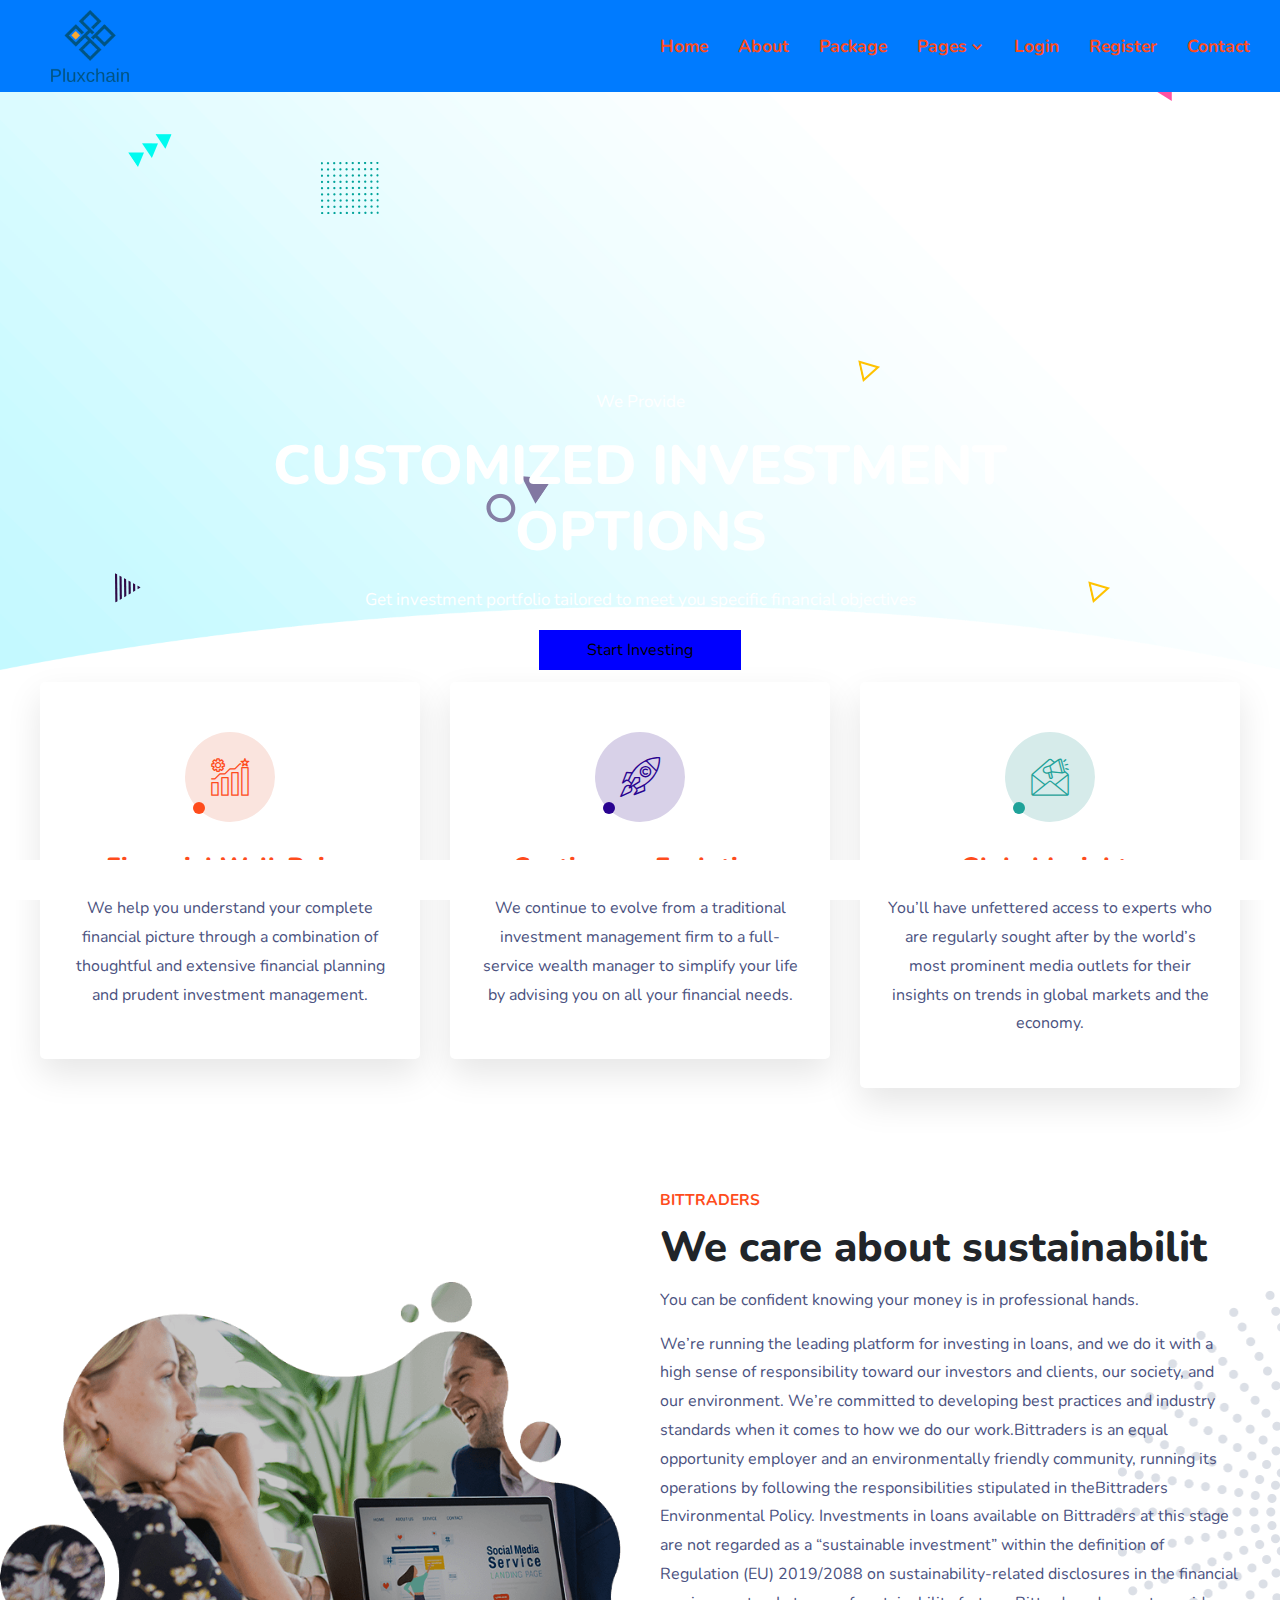
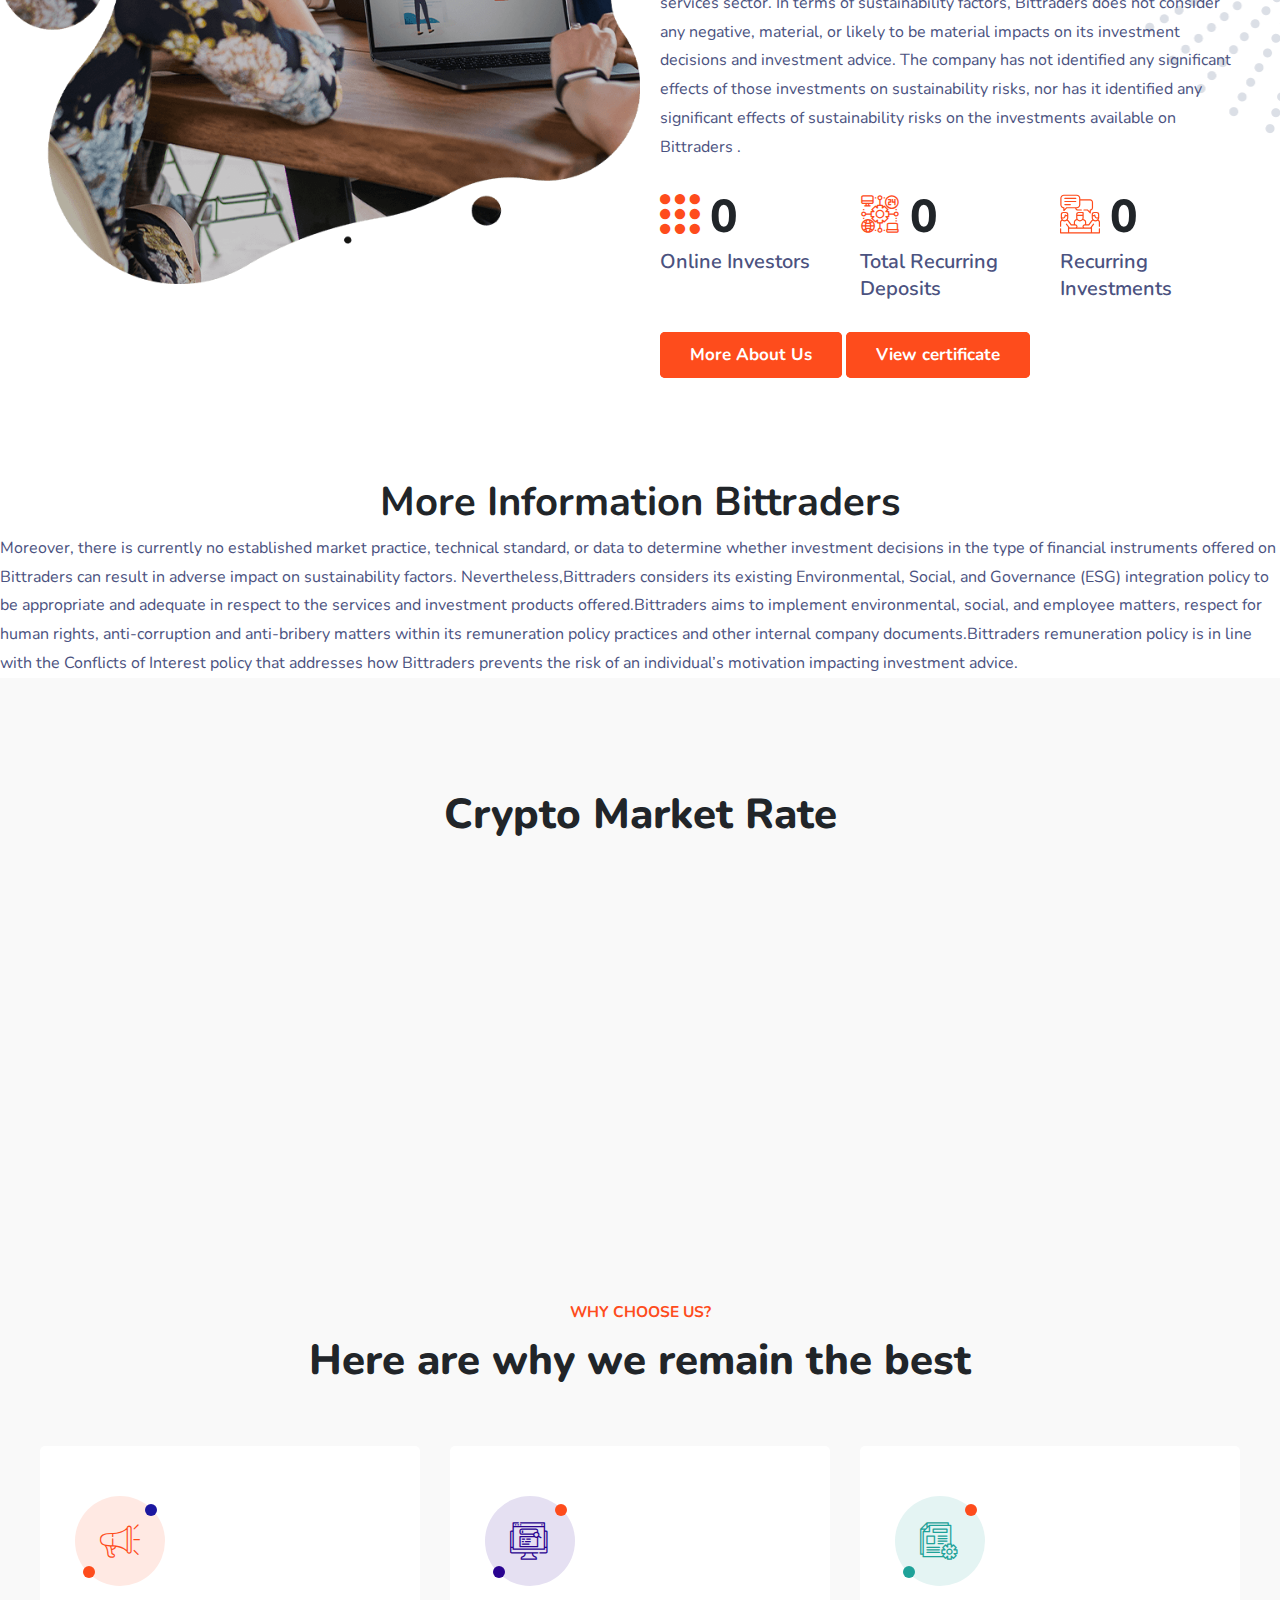
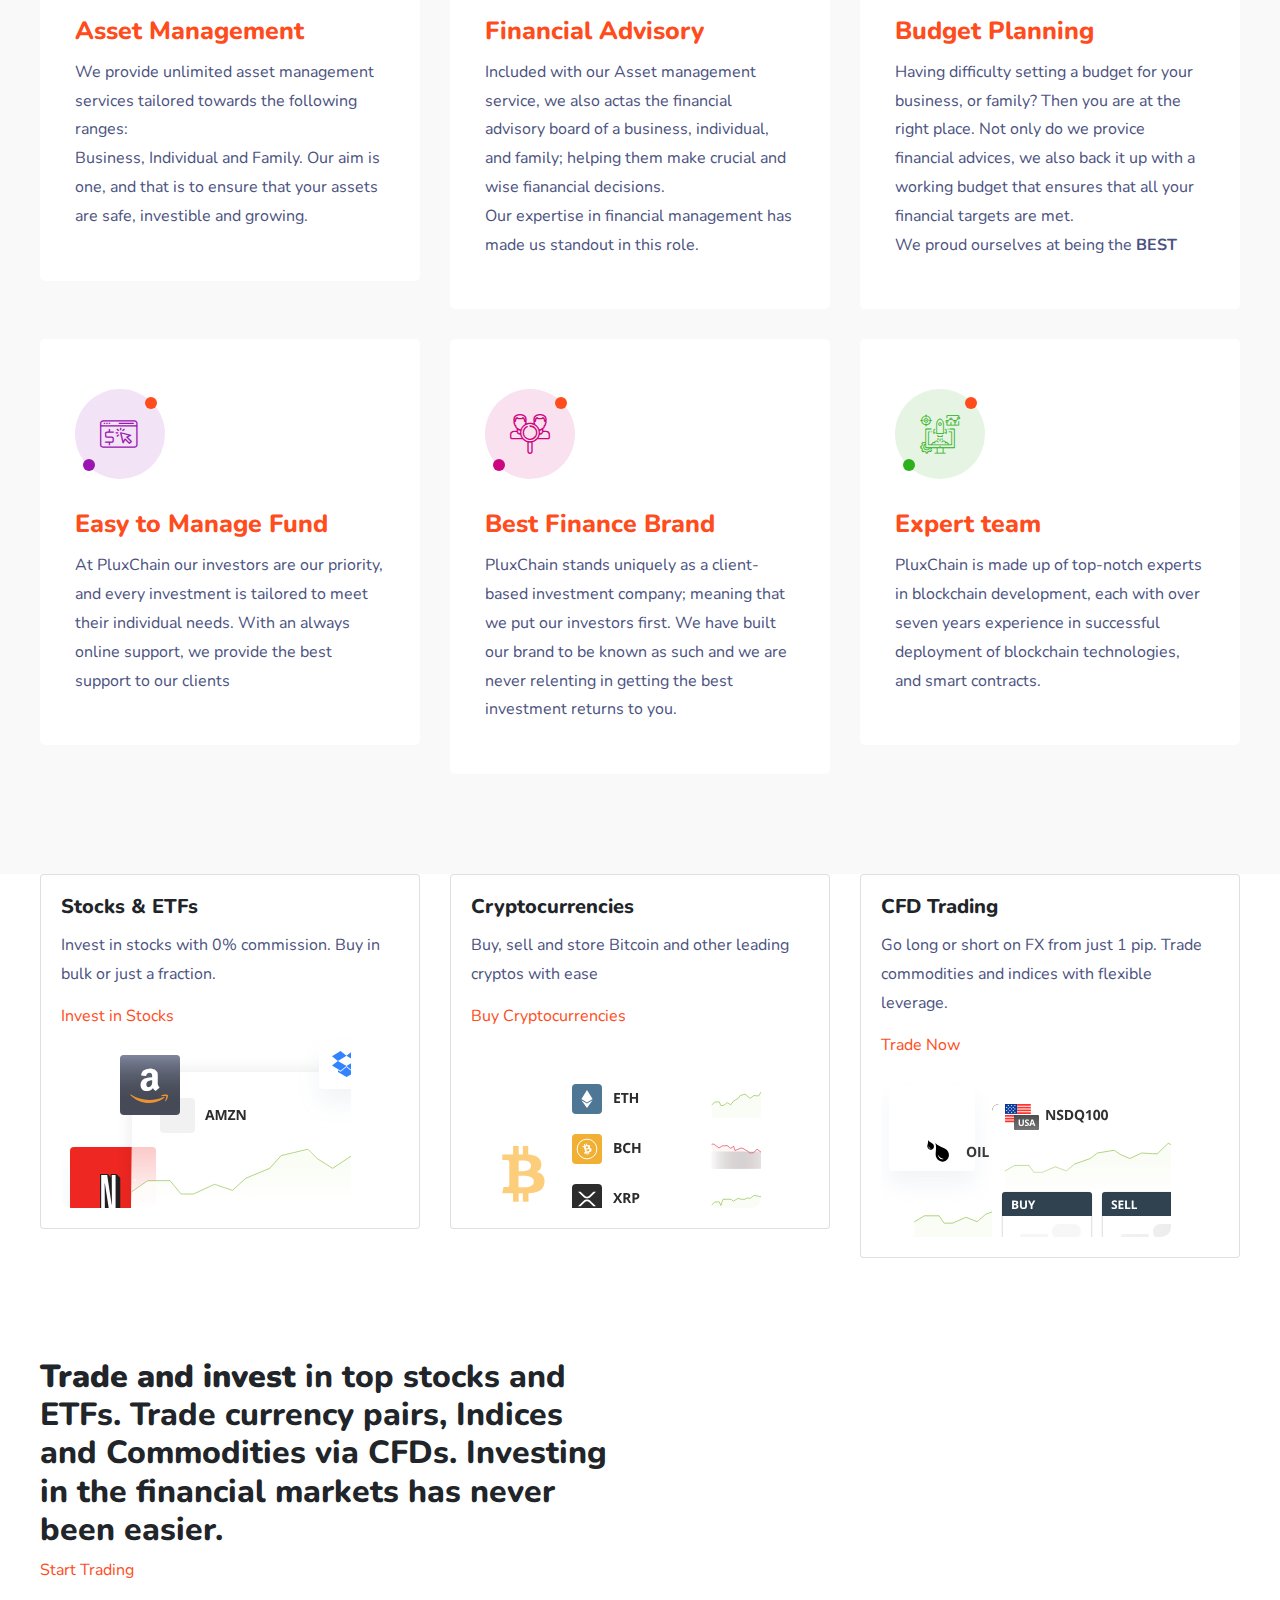
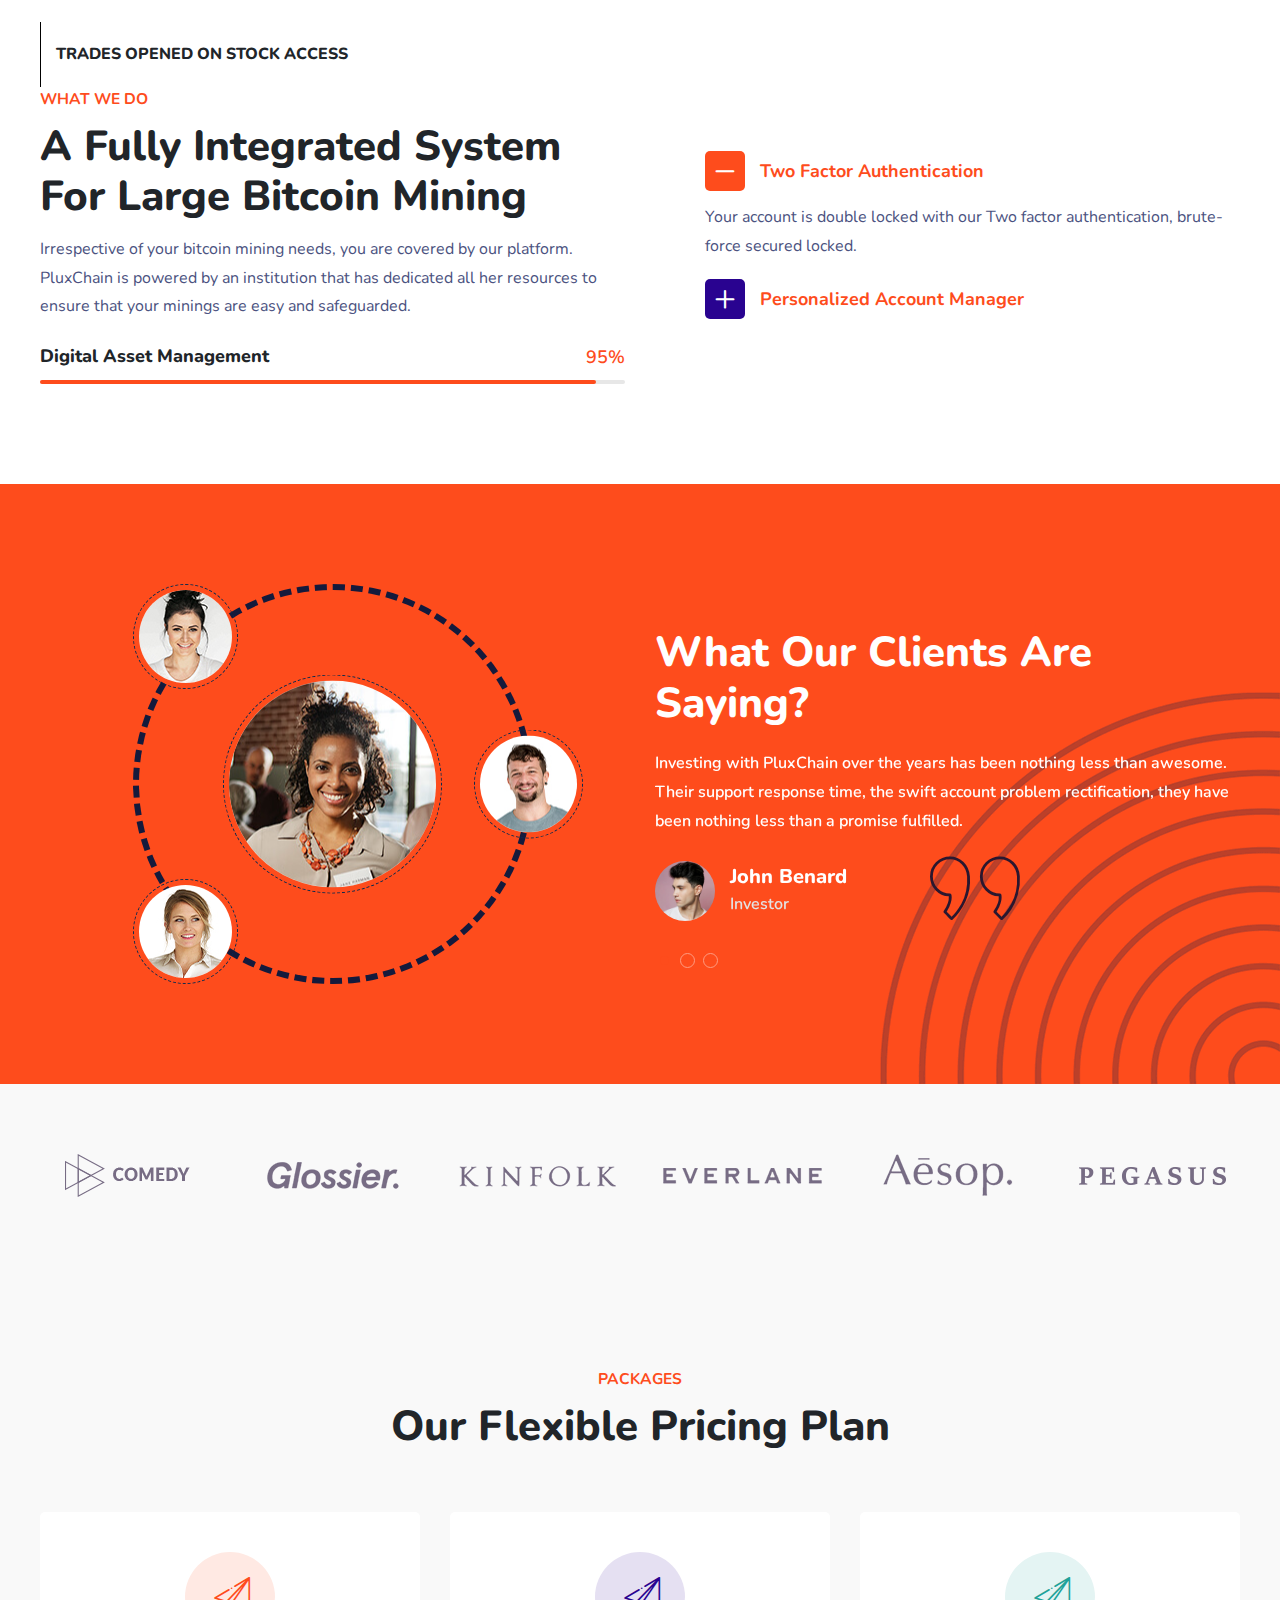
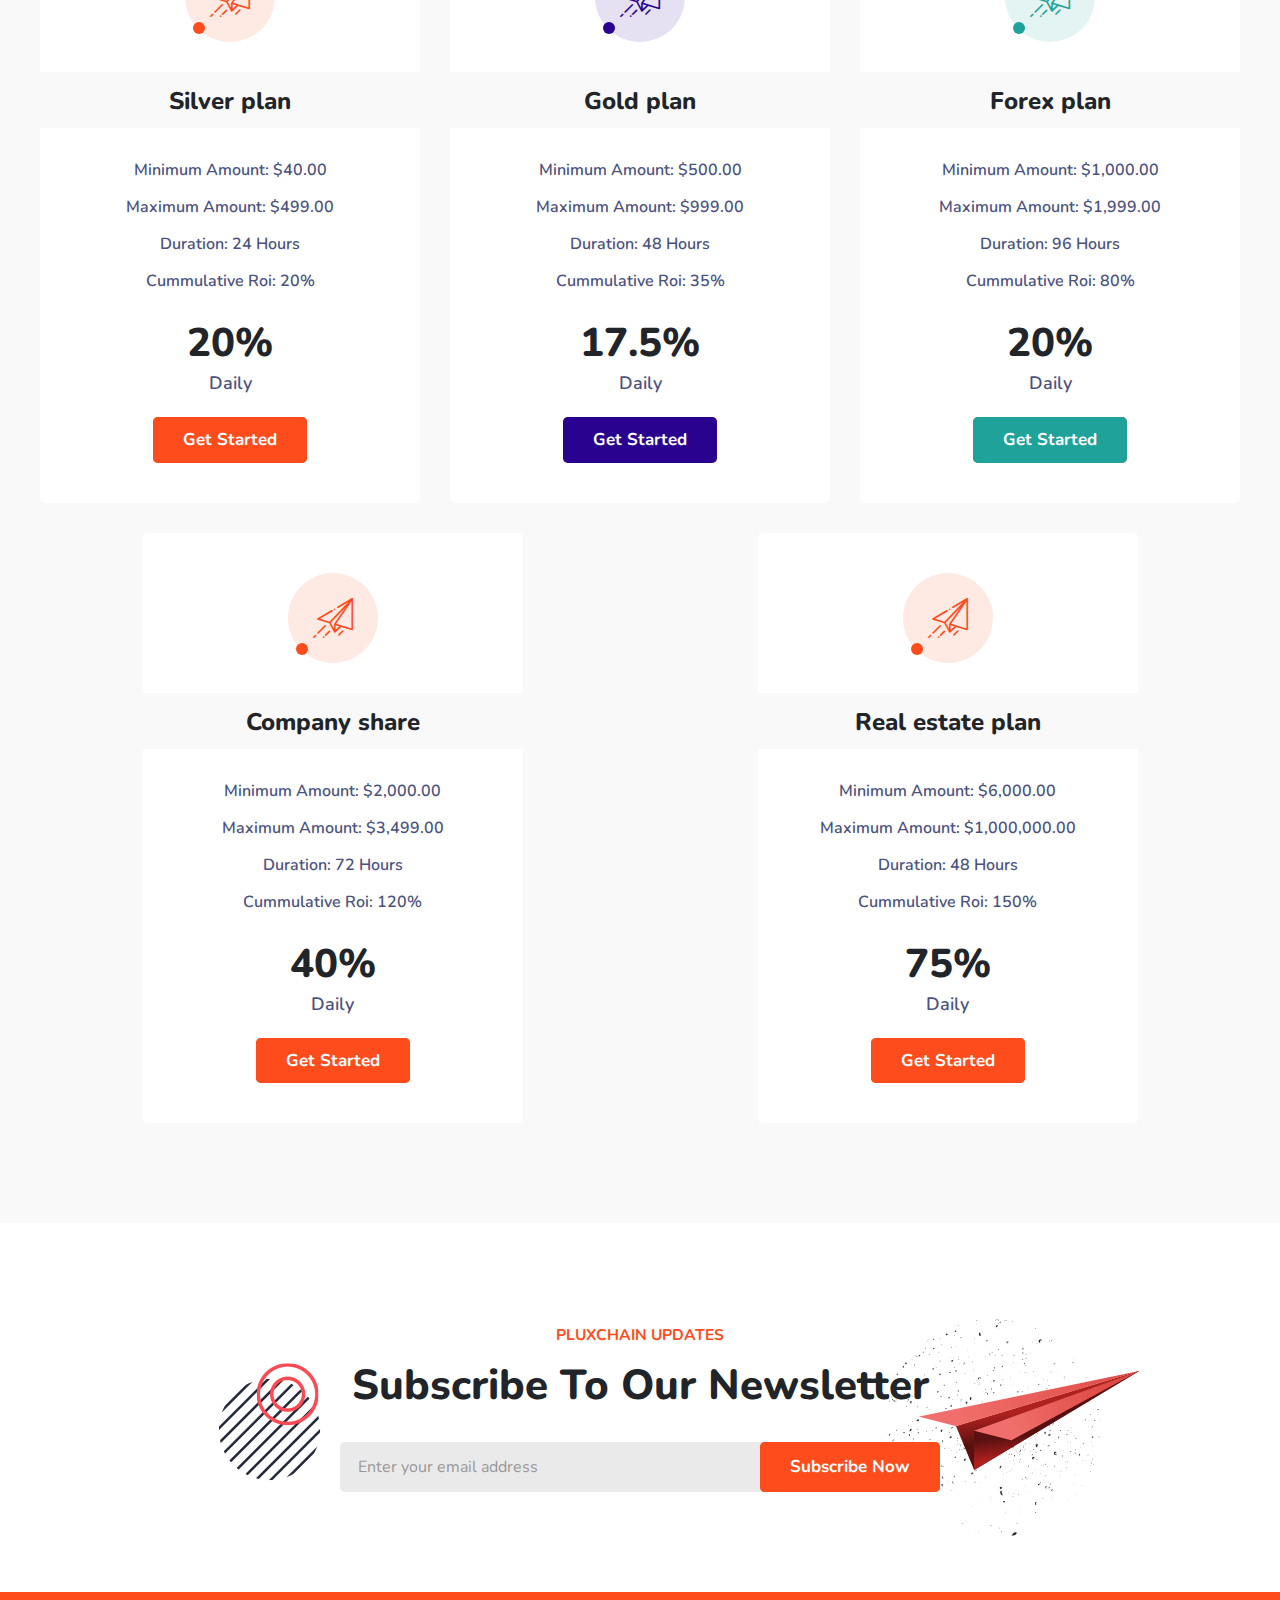
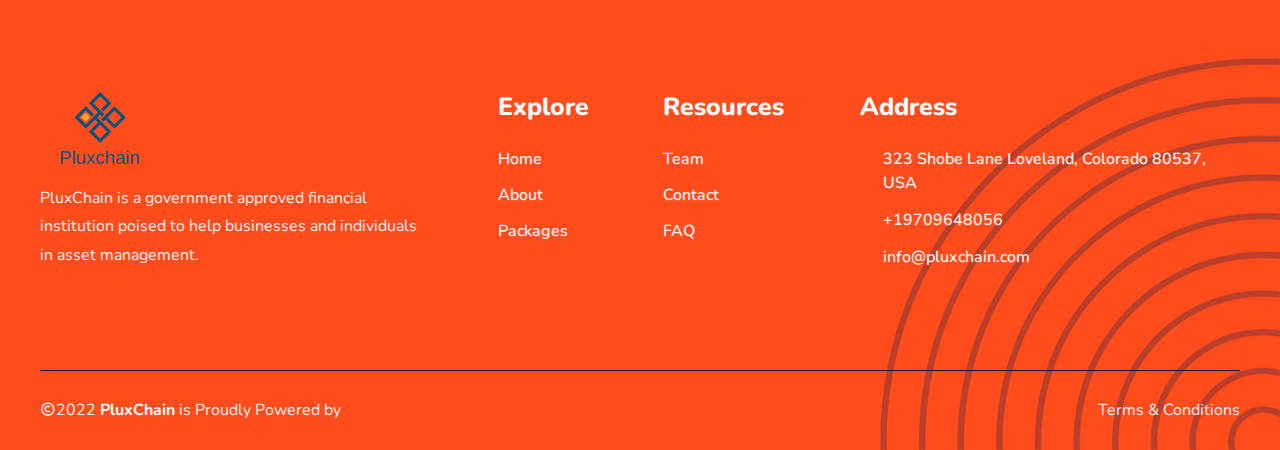
==== commit e8d383eb: "feat:added new services page" ====
--- a/index.html
+++ b/index.html
@@ -1,1863 +1,2496 @@
-<!doctype html>
+<!DOCTYPE html>
 <html lang="zxx">
-
-<!-- Mirrored from pluxchain.com/ by HTTrack Website Copier/3.x [XR&CO'2014], Tue, 06 Dec 2022 12:06:03 GMT -->
-<!-- Added by HTTrack --><meta http-equiv="content-type" content="text/html;charset=UTF-8" /><!-- /Added by HTTrack -->
-<head>
+  <!-- Mirrored from pluxchain.com/ by HTTrack Website Copier/3.x [XR&CO'2014], Tue, 06 Dec 2022 12:06:03 GMT -->
+  <!-- Added by HTTrack --><meta
+    http-equiv="content-type"
+    content="text/html;charset=UTF-8"
+  /><!-- /Added by HTTrack -->
+  <head>
     <!-- Required meta tags -->
-    <meta charset="utf-8">
-    <meta name="viewport" content="width=device-width, initial-scale=1, shrink-to-fit=no">
+    <meta charset="utf-8" />
+    <meta
+      name="viewport"
+      content="width=device-width, initial-scale=1, shrink-to-fit=no"
+    />
 
     <!-- Links of CSS files -->
-    <link rel="stylesheet" href="home/css/bootstrap.min.css">
-    <link rel="stylesheet" href="home/css/flaticon.css">
-    <link rel="stylesheet" href="home/css/animate.min.css">
-    <link rel="stylesheet" href="home/css/owl.carousel.min.css">
-    <link rel="stylesheet" href="home/css/boxicons.min.css">
-    <link rel="stylesheet" href="home/css/meanmenu.min.css">
-    <link rel="stylesheet" href="home/css/nice-select.min.css">
-    <link rel="stylesheet" href="home/css/fancybox.min.css">
-    <link rel="stylesheet" href="home/css/odometer.min.css">
-    <link rel="stylesheet" href="home/css/magnific-popup.min.css">
-    <link rel="stylesheet" href="home/css/style.css">
-    <link rel="stylesheet" href="home/css/responsive.css">
+    <link rel="stylesheet" href="home/css/bootstrap.min.css" />
+    <link rel="stylesheet" href="home/css/flaticon.css" />
+    <link rel="stylesheet" href="home/css/animate.min.css" />
+    <link rel="stylesheet" href="home/css/owl.carousel.min.css" />
+    <link rel="stylesheet" href="home/css/boxicons.min.css" />
+    <link rel="stylesheet" href="home/css/meanmenu.min.css" />
+    <link rel="stylesheet" href="home/css/nice-select.min.css" />
+    <link rel="stylesheet" href="home/css/fancybox.min.css" />
+    <link rel="stylesheet" href="home/css/odometer.min.css" />
+    <link rel="stylesheet" href="home/css/magnific-popup.min.css" />
+    <link rel="stylesheet" href="home/css/style.css" />
+    <link rel="stylesheet" href="home/css/responsive.css" />
 
     <title>Home Page - PluxChain</title>
-    <meta name="description" content="">
-
-    <link rel="icon" type="image/png" href="home/img/plux.png">
-</head>
-<body>
-
-<!-- Start Navbar Area -->
-<div class="navbar-area bg-primary">
-    <div class="dibiz-responsive-nav">
+    <meta name="description" content="" />
+
+    <link rel="icon" type="image/png" href="home/img/plux.png" />
+  </head>
+  <body>
+    <!-- Start Navbar Area -->
+    <div class="navbar-area bg-primary">
+      <div class="dibiz-responsive-nav">
         <div class="container-fluid">
-            <div class="dibiz-responsive-menu">
-                <div class="logo">
-                    <a href="index.html">
-                        <img src="home/img/plux.png" alt="logo"
-                             style="width:120px;">
-                    </a>
-                </div>
-            </div>
+          <div class="dibiz-responsive-menu">
+            <div class="logo">
+              <a href="index.html">
+                <img src="home/img/plux.png" alt="logo" style="width: 120px" />
+              </a>
+            </div>
+          </div>
         </div>
+      </div>
+
+      <div class="dibiz-nav">
+        <div class="container-fluid">
+          <nav class="navbar navbar-expand-md navbar-light">
+            <a class="navbar-brand" href="index.html">
+              <img src="home/img/plux.png" alt="logo" style="width: 120px" />
+            </a>
+
+            <div class="collapse navbar-collapse mean-menu">
+              <ul class="navbar-nav">
+                <li class="nav-item">
+                  <a href="index.html" class="nav-link">Home</a>
+                </li>
+                <li class="nav-item">
+                  <a href="about.html" class="nav-link">About</a>
+                </li>
+                <li class="nav-item">
+                  <a href="plans.html" class="nav-link">Package</a>
+                </li>
+                <li class="nav-item">
+                  <a href="#" class="nav-link"
+                    >Pages <i class="bx bx-chevron-down"></i
+                  ></a>
+                  <ul class="dropdown-menu">
+                    <li class="nav-item">
+                      <a href="terms.html" class="nav-link"
+                        >Terms &amp; Conditions</a
+                      >
+                    </li>
+                    <li class="nav-item">
+                      <a href="services.html" class="nav-link"
+                        >Services</a
+                      >
+                    </li>
+                    <li class="nav-item">
+                      <a href="faqs.html" class="nav-link">Faqs</a>
+                    </li>
+                  </ul>
+                </li>
+                <li class="nav-item">
+                  <a href="auth/login.html" class="nav-link">Login</a>
+                </li>
+                <li class="nav-item">
+                  <a href="auth/register.html" class="nav-link">Register</a>
+                </li>
+                <li class="nav-item">
+                  <a href="contact.html" class="nav-link">Contact</a>
+                </li>
+              </ul>
+            </div>
+          </nav>
+        </div>
+      </div>
     </div>
-
-    <div class="dibiz-nav">
-        <div class="container-fluid">
-            <nav class="navbar navbar-expand-md navbar-light">
-                <a class="navbar-brand" href="index.html">
-                    <img src="home/img/plux.png" alt="logo"
-                    style="width:120px;">
-                </a>
-
-                <div class="collapse navbar-collapse mean-menu">
-                    <ul class="navbar-nav">
-                        <li class="nav-item">
-                            <a href="index-2.html" class="nav-link">Home</a>
-                        </li>
-                        <li class="nav-item">
-                            <a href="about.html" class="nav-link">About</a>
-                        </li>
-                        <li class="nav-item">
-                            <a href="plans.html" class="nav-link">Package</a>
-                        </li>
-                        <li class="nav-item"><a href="#" class="nav-link">Pages <i class='bx bx-chevron-down'></i></a>
-                            <ul class="dropdown-menu">
-                                <li class="nav-item">
-                                    <a href="terms.html" class="nav-link">Terms &amp; Conditions</a>
-                                </li>
-                                <li class="nav-item">
-                                    <a href="faqs.html" class="nav-link">Faqs</a>
-                                </li>
-                            </ul>
-                        </li>
-                        <li class="nav-item">
-                            <a href="auth/login.html" class="nav-link">Login</a>
-                        </li>
-                        <li class="nav-item">
-                            <a href="auth/register.html" class="nav-link">Register</a>
-                        </li>
-                        <li class="nav-item">
-                            <a href="contact.html" class="nav-link">Contact</a>
-                        </li>
-                    </ul>
-
-                </div>
-            </nav>
+    <!-- End Navbar Area -->
+
+    <!-- Start Main Banner Area -->
+    <div class="main-banner" style="position: relative">
+      <video
+        src="./home/img/fut.mp4"
+        autoplay
+        loop
+        muted
+        class="muted__vid"
+      ></video>
+      <div class="container" style="position: relative; z-index: 100">
+        <div class="banner-area-content text-white">
+          <p style="color: white">We Provide</p>
+          <h1
+            class="wow fadeInLeft text-white"
+            data-wow-delay="00ms"
+            data-wow-duration="1000ms"
+          >
+            CUSTOMIZED INVESTMENT OPTIONS
+          </h1>
+          <p
+            class="wow fadeInLeft text-white"
+            data-wow-delay="100ms"
+            data-wow-duration="1000ms"
+          >
+            Get investment portfolio tailored to meet you specific financial
+            objectives
+          </p>
+
+          <button
+            style="background-color: blue; border: none; padding: 0.5rem 3rem"
+          >
+            Start Investing
+          </button>
         </div>
-    </div>
-
-</div>
-<!-- End Navbar Area -->
-
-    <!-- Start Main Banner Area -->
-    <div class="main-banner" style="background-image:url(home/img/bitcoin.jpg);">
-        <div class="container" >
-            <div class="banner-area-content text-white">
-                <h1 class="wow fadeInLeft text-white" data-wow-delay="00ms" data-wow-duration="1000ms">
-                    Bitcoin Mining for the Future
-                </h1>
-                <p class="wow fadeInLeft text-white" data-wow-delay="100ms" data-wow-duration="1000ms">
-                    As a firm focused on the integration of AI and VR, PluxChain remains the first
-                    decentralized company to put together the best returns on minings for her users.<br>
-                    We pride in being able to provide unlimited mining infrastructures for our users with
-                    high and efficient mining hash.
-                </p>
-
-                <p class="wow fadeInLeft text-white" data-wow-delay="100ms" data-wow-duration="1000ms">
-                    Our vision and mission remains to make it easy for individuals to easily get integrated
-                    into the Blockchain technology, with our AI powered, high yielding hash mining equipments.
-                </p>
-
-
-            </div>
-        </div>
-
-        <div class="shape2"><img src="home/img/shape/shape2.png" alt="image"></div>
-        <div class="shape3"><img src="home/img/shape/shape3.png" alt="image"></div>
-        <div class="shape5"><img src="home/img/shape/shape5.png" alt="image"></div>
-        <div class="shape6"><img src="home/img/shape/shape6.png" alt="image"></div>
-        <div class="shape7"><img src="home/img/shape/shape7.png" alt="image"></div>
-        <div class="shape13"><img src="home/img/shape/shape13.png" alt="image"></div>
-        <div class="shape8"><img src="home/img/shape/shape8.png" alt="image"></div>
+      </div>
+
+      <div class="shape2">
+        <img src="home/img/shape/shape2.png" alt="image" />
+      </div>
+      <div class="shape3">
+        <img src="home/img/shape/shape3.png" alt="image" />
+      </div>
+      <div class="shape5">
+        <img src="home/img/shape/shape5.png" alt="image" />
+      </div>
+      <div class="shape6">
+        <img src="home/img/shape/shape6.png" alt="image" />
+      </div>
+      <div class="shape7">
+        <img src="home/img/shape/shape7.png" alt="image" />
+      </div>
+      <div class="shape13">
+        <img src="home/img/shape/shape13.png" alt="image" />
+      </div>
+      <div class="shape8">
+        <img src="home/img/shape/shape8.png" alt="image" />
+      </div>
     </div>
     <!-- End Main Banner Area -->
-    <br><br><br><br><br><br><br><br>
+    <br /><br /><br /><br /><br /><br /><br /><br />
     <!-- Start Boxes Area -->
     <section class="boxes-area pb-70">
-        <div class="container">
-            <div class="row">
-                <div class="col-lg-4 col-md-6 col-sm-6">
-                    <div class="single-boxes-box">
-                        <div class="icon">
-                            <i class="flaticon-research"></i>
-                            <div class="circles-box">
-                                <div class="circle-one"></div>
-                            </div>
-                        </div>
-                        <h3><a href="#">Financial Well-Being</a></h3>
-                        <p>
-                            We help you understand your complete financial picture
-                            through a combination of thoughtful and extensive financial
-                            planning and prudent investment management.
-                        </p>
-                    </div>
+      <div class="container">
+        <div class="row">
+          <div class="col-lg-4 col-md-6 col-sm-6">
+            <div class="single-boxes-box">
+              <div class="icon">
+                <i class="flaticon-research"></i>
+                <div class="circles-box">
+                  <div class="circle-one"></div>
                 </div>
-
-                <div class="col-lg-4 col-md-6 col-sm-6">
-                    <div class="single-boxes-box">
-                        <div class="icon">
-                            <i class="flaticon-speed"></i>
-                            <div class="circles-box">
-                                <div class="circle-one"></div>
-                            </div>
-                        </div>
-                        <h3><a href="#">Continuous Evolution</a></h3>
-                        <p>We continue to evolve from a traditional investment management firm to a full-service wealth manager to simplify your life by advising you on all your financial needs.</p>
-                    </div>
+              </div>
+              <h3><a href="#">Financial Well-Being</a></h3>
+              <p>
+                We help you understand your complete financial picture through a
+                combination of thoughtful and extensive financial planning and
+                prudent investment management.
+              </p>
+            </div>
+          </div>
+
+          <div class="col-lg-4 col-md-6 col-sm-6">
+            <div class="single-boxes-box">
+              <div class="icon">
+                <i class="flaticon-speed"></i>
+                <div class="circles-box">
+                  <div class="circle-one"></div>
                 </div>
-
-                <div class="col-lg-4 col-md-6 col-sm-6 offset-lg-0 offset-md-3 offset-sm-3">
-                    <div class="single-boxes-box">
-                        <div class="icon">
-                            <i class="flaticon-email-marketing"></i>
-                            <div class="circles-box">
-                                <div class="circle-one"></div>
-                            </div>
-                        </div>
-                        <h3><a href="#">Global Insights</a></h3>
-                        <p>
-                            You’ll have unfettered access to experts who are regularly sought after by the world’s
-                            most prominent media outlets for their insights on trends in global markets and
-                            the economy.
-                        </p>
-                    </div>
+              </div>
+              <h3><a href="#">Continuous Evolution</a></h3>
+              <p>
+                We continue to evolve from a traditional investment management
+                firm to a full-service wealth manager to simplify your life by
+                advising you on all your financial needs.
+              </p>
+            </div>
+          </div>
+
+          <div
+            class="col-lg-4 col-md-6 col-sm-6 offset-lg-0 offset-md-3 offset-sm-3"
+          >
+            <div class="single-boxes-box">
+              <div class="icon">
+                <i class="flaticon-email-marketing"></i>
+                <div class="circles-box">
+                  <div class="circle-one"></div>
                 </div>
-            </div>
+              </div>
+              <h3><a href="#">Global Insights</a></h3>
+              <p>
+                You’ll have unfettered access to experts who are regularly
+                sought after by the world’s most prominent media outlets for
+                their insights on trends in global markets and the economy.
+              </p>
+            </div>
+          </div>
         </div>
+      </div>
     </section>
     <!-- End Boxes Area -->
 
     <!-- Start About Area -->
     <section class="about-area pb-100">
-        <div class="container-fluid">
-            <div class="row align-items-center">
-                <div class="col-lg-6 col-md-12">
-                    <div class="about-img">
-                        <img src="home/img/about-img2.png" alt="image">
+      <div class="container-fluid">
+        <div class="row align-items-center">
+          <div class="col-lg-6 col-md-12">
+            <div class="about-img">
+              <img src="home/img/about-img2.png" alt="image" />
+            </div>
+          </div>
+
+          <div class="col-lg-6 col-md-12">
+            <div class="about-content">
+              <div class="text">
+                <span class="sub-title">Bittraders</span>
+                <h2>We care about sustainabilit</h2>
+                <p>
+                  You can be confident knowing your money is in professional
+                  hands.
+                </p>
+                <p>
+                  We’re running the leading platform for investing in loans, and
+                  we do it with a high sense of responsibility toward our
+                  investors and clients, our society, and our environment. We’re
+                  committed to developing best practices and industry standards
+                  when it comes to how we do our work.Bittraders is an equal
+                  opportunity employer and an environmentally friendly
+                  community, running its operations by following the
+                  responsibilities stipulated in theBittraders Environmental
+                  Policy. Investments in loans available on Bittraders at this
+                  stage are not regarded as a “sustainable investment” within
+                  the definition of Regulation (EU) 2019/2088 on
+                  sustainability‐related disclosures in the financial services
+                  sector. In terms of sustainability factors, Bittraders does
+                  not consider any negative, material, or likely to be material
+                  impacts on its investment decisions and investment advice. The
+                  company has not identified any significant effects of those
+                  investments on sustainability risks, nor has it identified any
+                  significant effects of sustainability risks on the investments
+                  available on Bittraders .
+                </p>
+                <ul class="funfacts-list">
+                  <li>
+                    <div class="list">
+                      <i class="flaticon-menu-1"></i>
+                      <h3 class="odometer" data-count="3673">00</h3>
+                      <p>Online Investors</p>
                     </div>
-                </div>
-
-                <div class="col-lg-6 col-md-12">
-                    <div class="about-content">
-                        <div class="text">
-                            <span class="sub-title">About Us</span>
-                            <h2>We succeed together</h2>
-                            <p>You can be confident knowing your money is in professional hands.</p>
-                            <p>
-                                As a firm focused on the integration of AI and VR, PluxChain remains the first
-                                decentralized company to put together the best returns on minings for her users.<br>
-                                We pride in being able to provide unlimited mining infrastructures for our users with
-                                high and efficient mining hash.
-                                PluxChain was founded in 2017 by group of expert blockchain developers.
-                                After long consultations and analytical investigations on
-                                the challenges in the industry, it was decided to create a company, which could fill
-                                unsatisfied demand in the area of bitcoin mining.
-                            </p>
-                            <ul class="funfacts-list">
-                                <li>
-                                    <div class="list">
-                                        <i class="flaticon-menu-1"></i>
-                                        <h3 class="odometer" data-count="3673">00</h3>
-                                        <p>Online Investors</p>
-                                    </div>
-                                </li>
-                                <li>
-                                    <div class="list">
-                                        <i class="flaticon-web-settings"></i>
-                                        <h3 class="odometer" data-count="7548">00</h3>
-                                        <p>Total Recurring Deposits</p>
-                                    </div>
-                                </li>
-                                <li>
-                                    <div class="list">
-                                        <i class="flaticon-conversation"></i>
-                                        <h3 class="odometer" data-count="4273">00</h3>
-                                        <p>Recurring Investments</p>
-                                    </div>
-                                </li>
-                            </ul>
-                            <a href="about.html" class="default-btn">More About Us</a>
-                        </div>
+                  </li>
+                  <li>
+                    <div class="list">
+                      <i class="flaticon-web-settings"></i>
+                      <h3 class="odometer" data-count="7548">00</h3>
+                      <p>Total Recurring Deposits</p>
                     </div>
-                </div>
-            </div>
+                  </li>
+                  <li>
+                    <div class="list">
+                      <i class="flaticon-conversation"></i>
+                      <h3 class="odometer" data-count="4273">00</h3>
+                      <p>Recurring Investments</p>
+                    </div>
+                  </li>
+                </ul>
+                <a href="about.html" class="default-btn">More About Us</a>
+                <a href="./home/img/cert.jpeg" class="default-btn">View certificate</a>
+              </div>
+            </div>
+          </div>
         </div>
-
-        <div class="shape15"><img src="home/img/shape/shape15.png" alt="image"></div>
+      </div>
+
+      <div class="shape15">
+        <img src="home/img/shape/shape15.png" alt="image" />
+      </div>
     </section>
     <!-- End About Area -->
-
+<section class="about-contents">
+    <h1 class="sub-title" style="text-align: center; font-weight: bold;">More Information Bittraders</h1>
+    <p>Moreover, there is currently no established market practice, technical standard, or data to determine whether investment decisions in the type of financial instruments offered on Bittraders can result in adverse impact on sustainability factors. Nevertheless,Bittraders considers its existing Environmental, Social, and Governance (ESG) integration policy to be appropriate and adequate in respect to the services and investment products offered.Bittraders aims to implement environmental, social, and employee matters, respect for human rights, anti‐corruption and anti‐bribery matters within its remuneration policy practices and other internal company documents.Bittraders remuneration policy is in line with the Conflicts of Interest policy that addresses how Bittraders prevents the risk of an individual’s motivation impacting investment advice.</p>
+</section>
     <!-- Start Pricing Area -->
     <section class="pricing-area bg-f9f9f9 pt-100 pb-70">
-        <div class="container">
-            <div class="section-title">
-                <span class="sub-title"></span>
-                <h2>Crypto Market Rate</h2>
-                <p></p>
-            </div>
-
-            <div class="row">
-                <div class="col-lg-12 col-md-12 col-sm-12 mx-auto">
-                    <!-- TradingView Widget BEGIN -->
-                    <div class="tradingview-widget-container">
-                        <div class="tradingview-widget-container__widget"></div>
-                        <div class="tradingview-widget-copyright"><a href="https://www.tradingview.com/markets/cryptocurrencies/prices-all/" rel="noopener" target="_blank"><span class="blue-text">Cryptocurrency Markets</span></a> by TradingView</div>
-                        <script type="text/javascript" src="../s3.tradingview.com/external-embedding/embed-widget-screener.js" async>
-                            {
-                                "width": "100%",
-                                "height": "610",
-                                "defaultColumn": "overview",
-                                "screener_type": "crypto_mkt",
-                                "displayCurrency": "USD",
-                                "colorTheme": "light",
-                                "locale": "en"
-                            }
-                        </script>
-                    </div>
-                    <!-- TradingView Widget END -->
-                </div>
-            </div>
+      <div class="container">
+        <div class="section-title">
+          <span class="sub-title"></span>
+          <h2>Crypto Market Rate</h2>
+          <p></p>
         </div>
+
+        <div class="row">
+          <div class="col-lg-12 col-md-12 col-sm-12 mx-auto">
+            <!-- TradingView Widget BEGIN -->
+            <div class="tradingview-widget-container">
+              <div class="tradingview-widget-container__widget"></div>
+              <div class="tradingview-widget-copyright">
+                <a
+                  href="https://www.tradingview.com/markets/cryptocurrencies/prices-all/"
+                  rel="noopener"
+                  target="_blank"
+                  ><span class="blue-text">Cryptocurrency Markets</span></a
+                >
+                by TradingView
+              </div>
+              <script
+                type="text/javascript"
+                src="../s3.tradingview.com/external-embedding/embed-widget-screener.js"
+                async
+              >
+                {
+                    "width": "100%",
+                    "height": "610",
+                    "defaultColumn": "overview",
+                    "screener_type": "crypto_mkt",
+                    "displayCurrency": "USD",
+                    "colorTheme": "light",
+                    "locale": "en"
+                }
+              </script>
+            </div>
+            <!-- TradingView Widget END -->
+          </div>
+        </div>
+      </div>
     </section>
 
     <!-- Start Pricing Area -->
     <section class="pricing-area bg-f9f9f9 pt-100 pb-70">
-        <div class="container">
-            <div class="section-title">
-                <span class="sub-title"></span>
-                <p></p>
-            </div>
-
-            <div class="row">
-                <div class="col-lg-12 col-md-12 col-sm-12 mx-auto">
-                    <!-- TradingView Widget BEGIN -->
-                    <div class="tradingview-widget-container">
-                        <div id="tradingview_afc81"></div>
-                        <div class="tradingview-widget-copyright"><a href="https://www.tradingview.com/symbols/NASDAQ-AAPL/" rel="noopener" target="_blank"><span class="blue-text">AAPL Chart</span></a> by TradingView</div>
-                        <script type="text/javascript" src="../s3.tradingview.com/tv.js"></script>
-                        <script type="text/javascript">
-                            new TradingView.widget(
-                                {
-                                    "width": "100%",
-                                    "height": 610,
-                                    "symbol": "NASDAQ:AAPL",
-                                    "interval": "D",
-                                    "timezone": "Etc/UTC",
-                                    "theme": "light",
-                                    "style": "1",
-                                    "locale": "en",
-                                    "toolbar_bg": "#f1f3f6",
-                                    "enable_publishing": false,
-                                    "allow_symbol_change": true,
-                                    "container_id": "tradingview_afc81"
-                                }
-                            );
-                        </script>
-                    </div>
-                    <!-- TradingView Widget END -->
-                </div>
-            </div>
+      <div class="container">
+        <div class="section-title">
+          <span class="sub-title"></span>
+          <p></p>
         </div>
+
+        <div class="row">
+          <div class="col-lg-12 col-md-12 col-sm-12 mx-auto">
+            <!-- TradingView Widget BEGIN -->
+            <div class="tradingview-widget-container">
+              <div id="tradingview_afc81"></div>
+              <div class="tradingview-widget-copyright">
+                <a
+                  href="https://www.tradingview.com/symbols/NASDAQ-AAPL/"
+                  rel="noopener"
+                  target="_blank"
+                  ><span class="blue-text">AAPL Chart</span></a
+                >
+                by TradingView
+              </div>
+              <script
+                type="text/javascript"
+                src="../s3.tradingview.com/tv.js"
+              ></script>
+              <script type="text/javascript">
+                new TradingView.widget({
+                  width: "100%",
+                  height: 610,
+                  symbol: "NASDAQ:AAPL",
+                  interval: "D",
+                  timezone: "Etc/UTC",
+                  theme: "light",
+                  style: "1",
+                  locale: "en",
+                  toolbar_bg: "#f1f3f6",
+                  enable_publishing: false,
+                  allow_symbol_change: true,
+                  container_id: "tradingview_afc81",
+                });
+              </script>
+            </div>
+            <!-- TradingView Widget END -->
+          </div>
+        </div>
+      </div>
     </section>
 
     <!-- Start Services Area -->
     <section class="services-area bg-f9f9f9 pt-100 pb-70">
-        <div class="container">
-            <div class="section-title">
-                <span class="sub-title">Why Choose Us?</span>
-                <h2>Here are why we remain the best</h2>
-                <p></p>
-            </div>
-
-            <div class="row">
-                <div class="col-lg-4 col-md-6 col-sm-6">
-                    <div class="single-services-box">
-                        <div class="icon">
-                            <i class="flaticon-megaphone"></i>
-                            <div class="circles-box">
-                                <div class="circle-one"></div>
-                                <div class="circle-two"></div>
-                            </div>
-                        </div>
-                        <h3><a href="#">Asset Management</a></h3>
-                        <p>
-                            We provide unlimited asset management services tailored towards the following ranges:<br>
-                            Business, Individual and Family. Our aim is one, and that is to ensure that your assets
-                            are safe, investible and growing.
-                        </p>
-                    </div>
+      <div class="container">
+        <div class="section-title">
+          <span class="sub-title">Why Choose Us?</span>
+          <h2>Here are why we remain the best</h2>
+          <p></p>
+        </div>
+
+        <div class="row">
+          <div class="col-lg-4 col-md-6 col-sm-6">
+            <div class="single-services-box">
+              <div class="icon">
+                <i class="flaticon-megaphone"></i>
+                <div class="circles-box">
+                  <div class="circle-one"></div>
+                  <div class="circle-two"></div>
                 </div>
-
-                <div class="col-lg-4 col-md-6 col-sm-6">
-                    <div class="single-services-box">
-                        <div class="icon">
-                            <i class="flaticon-keywords"></i>
-                            <div class="circles-box">
-                                <div class="circle-one"></div>
-                                <div class="circle-two"></div>
-                            </div>
-                        </div>
-                        <h3><a href="#">Financial Advisory</a></h3>
-                        <p>
-                            Included with our Asset management service, we also actas the financial advisory board of a
-                            business, individual, and family; helping them make crucial and wise fianancial decisions.<br>
-                            Our expertise in financial management has made us standout in this role.
-                        </p>
-                    </div>
+              </div>
+              <h3><a href="#">Asset Management</a></h3>
+              <p>
+                We provide unlimited asset management services tailored towards
+                the following ranges:<br />
+                Business, Individual and Family. Our aim is one, and that is to
+                ensure that your assets are safe, investible and growing.
+              </p>
+            </div>
+          </div>
+
+          <div class="col-lg-4 col-md-6 col-sm-6">
+            <div class="single-services-box">
+              <div class="icon">
+                <i class="flaticon-keywords"></i>
+                <div class="circles-box">
+                  <div class="circle-one"></div>
+                  <div class="circle-two"></div>
                 </div>
-
-                <div class="col-lg-4 col-md-6 col-sm-6">
-                    <div class="single-services-box">
-                        <div class="icon">
-                            <i class="flaticon-content-management"></i>
-                            <div class="circles-box">
-                                <div class="circle-one"></div>
-                                <div class="circle-two"></div>
-                            </div>
-                        </div>
-                        <h3><a href="#">Budget Planning</a></h3>
-                        <p>
-                            Having difficulty setting a budget for your business, or family? Then you are at the right place.
-                            Not only do we provice financial advices, we also back it up with a working budget that ensures that
-                            all your financial targets are met.<br>
-                            We proud ourselves at being the <b>BEST</b>
-                        </p>
-                    </div>
+              </div>
+              <h3><a href="#">Financial Advisory</a></h3>
+              <p>
+                Included with our Asset management service, we also actas the
+                financial advisory board of a business, individual, and family;
+                helping them make crucial and wise fianancial decisions.<br />
+                Our expertise in financial management has made us standout in
+                this role.
+              </p>
+            </div>
+          </div>
+
+          <div class="col-lg-4 col-md-6 col-sm-6">
+            <div class="single-services-box">
+              <div class="icon">
+                <i class="flaticon-content-management"></i>
+                <div class="circles-box">
+                  <div class="circle-one"></div>
+                  <div class="circle-two"></div>
                 </div>
-
-                <div class="col-lg-4 col-md-6 col-sm-6">
-                    <div class="single-services-box">
-                        <div class="icon">
-                            <i class="flaticon-ppc"></i>
-                            <div class="circles-box">
-                                <div class="circle-one"></div>
-                                <div class="circle-two"></div>
-                            </div>
-                        </div>
-                        <h3><a href="#">Easy to Manage Fund</a></h3>
-                        <p>At PluxChain our investors are our priority, and every investment is tailored to meet
-                            their individual needs. With an always online support, we provide the best support to our
-                            clients
-                        </p>
-                    </div>
+              </div>
+              <h3><a href="#">Budget Planning</a></h3>
+              <p>
+                Having difficulty setting a budget for your business, or family?
+                Then you are at the right place. Not only do we provice
+                financial advices, we also back it up with a working budget that
+                ensures that all your financial targets are met.<br />
+                We proud ourselves at being the <b>BEST</b>
+              </p>
+            </div>
+          </div>
+
+          <div class="col-lg-4 col-md-6 col-sm-6">
+            <div class="single-services-box">
+              <div class="icon">
+                <i class="flaticon-ppc"></i>
+                <div class="circles-box">
+                  <div class="circle-one"></div>
+                  <div class="circle-two"></div>
                 </div>
-
-                <div class="col-lg-4 col-md-6 col-sm-6">
-                    <div class="single-services-box">
-                        <div class="icon">
-                            <i class="flaticon-competitor"></i>
-                            <div class="circles-box">
-                                <div class="circle-one"></div>
-                                <div class="circle-two"></div>
-                            </div>
-                        </div>
-                        <h3><a href="#">Best Finance Brand</a></h3>
-                        <p>
-                            PluxChain stands uniquely as a client-based investment company; meaning that we put our
-                            investors first. We have built our brand to be known as such and we are never relenting in
-                            getting the best investment returns to you.
-                        </p>
-                    </div>
+              </div>
+              <h3><a href="#">Easy to Manage Fund</a></h3>
+              <p>
+                At PluxChain our investors are our priority, and every
+                investment is tailored to meet their individual needs. With an
+                always online support, we provide the best support to our
+                clients
+              </p>
+            </div>
+          </div>
+
+          <div class="col-lg-4 col-md-6 col-sm-6">
+            <div class="single-services-box">
+              <div class="icon">
+                <i class="flaticon-competitor"></i>
+                <div class="circles-box">
+                  <div class="circle-one"></div>
+                  <div class="circle-two"></div>
                 </div>
-
-                <div class="col-lg-4 col-md-6 col-sm-6">
-                    <div class="single-services-box">
-                        <div class="icon">
-                            <i class="flaticon-startup"></i>
-                            <div class="circles-box">
-                                <div class="circle-one"></div>
-                                <div class="circle-two"></div>
-                            </div>
-                        </div>
-                        <h3><a href="#">Expert team</a></h3>
-                        <p>
-                            PluxChain  is made up of top-notch experts in blockchain development,
-                            each with over seven years experience in successful deployment of blockchain
-                            technologies, and smart contracts.
-                        </p>
-                    </div>
+              </div>
+              <h3><a href="#">Best Finance Brand</a></h3>
+              <p>
+                PluxChain stands uniquely as a client-based investment company;
+                meaning that we put our investors first. We have built our brand
+                to be known as such and we are never relenting in getting the
+                best investment returns to you.
+              </p>
+            </div>
+          </div>
+
+          <div class="col-lg-4 col-md-6 col-sm-6">
+            <div class="single-services-box">
+              <div class="icon">
+                <i class="flaticon-startup"></i>
+                <div class="circles-box">
+                  <div class="circle-one"></div>
+                  <div class="circle-two"></div>
                 </div>
-            </div>
+              </div>
+              <h3><a href="#">Expert team</a></h3>
+              <p>
+                PluxChain is made up of top-notch experts in blockchain
+                development, each with over seven years experience in successful
+                deployment of blockchain technologies, and smart contracts.
+              </p>
+            </div>
+          </div>
         </div>
+      </div>
     </section>
     <!-- End Services Area -->
     <section id="second1">
-        <div class="container">
-          <div class="row ">
-            <div class="col-md-4">
-              <div class="card card-body">
-                  <h5 class="card-title">Stocks & ETFs</h5>
-                  <p class="card-text">Invest in stocks with 0% commission. Buy in bulk or just a fraction.</p>
-                  <a href="https://stockaccess.io/register" style="width: fit-content;">Invest in Stocks</a>
-                  <div style="padding: 0;margin: 0;">
-
-                  <svg xmlns="http://www.w3.org/2000/svg" xmlns:xlink="http://www.w3.org/1999/xlink" width="290" height="180"  viewBox="0 0 290 180">
-                    <defs>
-                        <rect id="prefix__a" width="290" height="180" x="0" y="0" rx="10"/>
-                        <rect id="prefix__c" width="86" height="86" x="0" y="0" rx="4"/>
-                        <rect id="prefix__i" width="305" height="180" x="12" y="31" rx="7"/>
-                        <rect id="prefix__n" width="48" height="48" x="0" y="0" rx="4"/>
-                        <linearGradient id="prefix__j" x1="50%" x2="50%" y1="0%" y2="100%">
-                            <stop offset="0%" stop-color="#FFF" stop-opacity=".75"/>
-                            <stop offset="100%" stop-color="#2C2C2C" stop-opacity="0"/>
-                        </linearGradient>
-                        <linearGradient id="prefix__k" x1="50%" x2="50%" y1="38.65%" y2="89.71%">
-                            <stop offset="0%" stop-color="#F6FCEE"/>
-                            <stop offset="100%" stop-color="#FFF" stop-opacity="0"/>
-                        </linearGradient>
-                        <linearGradient id="prefix__l" x1="50%" x2="50%" y1="0%" y2="100%">
-                            <stop offset="0%" stop-color="#FFF" stop-opacity="0"/>
-                            <stop offset="100%" stop-color="#FFF"/>
-                        </linearGradient>
-                        <filter id="prefix__d" width="193%" height="193%" x="-46.5%" y="-30.2%" filterUnits="objectBoundingBox">
-                            <feOffset dy="14" in="SourceAlpha" result="shadowOffsetOuter1"/>
-                            <feGaussianBlur in="shadowOffsetOuter1" result="shadowBlurOuter1" stdDeviation="11"/>
-                            <feColorMatrix in="shadowBlurOuter1" values="0 0 0 0 0.562709821 0 0 0 0 0.639266309 0 0 0 0 0.728528912 0 0 0 0.235167572 0"/>
-                        </filter>
-                        <filter id="prefix__h" width="119.7%" height="133.3%" x="-9.8%" y="-16.7%" filterUnits="objectBoundingBox">
-                            <feMorphology in="SourceAlpha" operator="dilate" radius="2" result="shadowSpreadOuter1"/>
-                            <feOffset in="shadowSpreadOuter1" result="shadowOffsetOuter1"/>
-                            <feGaussianBlur in="shadowOffsetOuter1" result="shadowBlurOuter1" stdDeviation="8"/>
-                            <feComposite in="shadowBlurOuter1" in2="SourceAlpha" operator="out" result="shadowBlurOuter1"/>
-                            <feColorMatrix in="shadowBlurOuter1" values="0 0 0 0 0 0 0 0 0 0 0 0 0 0 0 0 0 0 0.1 0"/>
-                        </filter>
-                        <filter id="prefix__m" width="266.7%" height="266.7%" x="-83.3%" y="-54.2%" filterUnits="objectBoundingBox">
-                            <feOffset dy="14" in="SourceAlpha" result="shadowOffsetOuter1"/>
-                            <feGaussianBlur in="shadowOffsetOuter1" result="shadowBlurOuter1" stdDeviation="11"/>
-                            <feColorMatrix in="shadowBlurOuter1" values="0 0 0 0 0.562709821 0 0 0 0 0.639266309 0 0 0 0 0.728528912 0 0 0 0.235167572 0"/>
-                        </filter>
-                        <path id="prefix__f" d="M0 0.722L20.529 0.722 20.529 43 0 43z"/>
-                    </defs>
-                    <g fill="none" fill-rule="evenodd">
-                        <mask id="prefix__b" fill="#fff">
-                            <use xlink:href="#prefix__a"/>
+      <div class="container">
+        <div class="row">
+          <div class="col-md-4">
+            <div class="card card-body">
+              <h5 class="card-title">Stocks & ETFs</h5>
+              <p class="card-text">
+                Invest in stocks with 0% commission. Buy in bulk or just a
+                fraction.
+              </p>
+              <a
+                href="https://stockaccess.io/register"
+                style="width: fit-content"
+                >Invest in Stocks</a
+              >
+              <div style="padding: 0; margin: 0">
+                <svg
+                  xmlns="http://www.w3.org/2000/svg"
+                  xmlns:xlink="http://www.w3.org/1999/xlink"
+                  width="290"
+                  height="180"
+                  viewBox="0 0 290 180"
+                >
+                  <defs>
+                    <rect
+                      id="prefix__a"
+                      width="290"
+                      height="180"
+                      x="0"
+                      y="0"
+                      rx="10"
+                    />
+                    <rect
+                      id="prefix__c"
+                      width="86"
+                      height="86"
+                      x="0"
+                      y="0"
+                      rx="4"
+                    />
+                    <rect
+                      id="prefix__i"
+                      width="305"
+                      height="180"
+                      x="12"
+                      y="31"
+                      rx="7"
+                    />
+                    <rect
+                      id="prefix__n"
+                      width="48"
+                      height="48"
+                      x="0"
+                      y="0"
+                      rx="4"
+                    />
+                    <linearGradient
+                      id="prefix__j"
+                      x1="50%"
+                      x2="50%"
+                      y1="0%"
+                      y2="100%"
+                    >
+                      <stop offset="0%" stop-color="#FFF" stop-opacity=".75" />
+                      <stop
+                        offset="100%"
+                        stop-color="#2C2C2C"
+                        stop-opacity="0"
+                      />
+                    </linearGradient>
+                    <linearGradient
+                      id="prefix__k"
+                      x1="50%"
+                      x2="50%"
+                      y1="38.65%"
+                      y2="89.71%"
+                    >
+                      <stop offset="0%" stop-color="#F6FCEE" />
+                      <stop offset="100%" stop-color="#FFF" stop-opacity="0" />
+                    </linearGradient>
+                    <linearGradient
+                      id="prefix__l"
+                      x1="50%"
+                      x2="50%"
+                      y1="0%"
+                      y2="100%"
+                    >
+                      <stop offset="0%" stop-color="#FFF" stop-opacity="0" />
+                      <stop offset="100%" stop-color="#FFF" />
+                    </linearGradient>
+                    <filter
+                      id="prefix__d"
+                      width="193%"
+                      height="193%"
+                      x="-46.5%"
+                      y="-30.2%"
+                      filterUnits="objectBoundingBox"
+                    >
+                      <feOffset
+                        dy="14"
+                        in="SourceAlpha"
+                        result="shadowOffsetOuter1"
+                      />
+                      <feGaussianBlur
+                        in="shadowOffsetOuter1"
+                        result="shadowBlurOuter1"
+                        stdDeviation="11"
+                      />
+                      <feColorMatrix
+                        in="shadowBlurOuter1"
+                        values="0 0 0 0 0.562709821 0 0 0 0 0.639266309 0 0 0 0 0.728528912 0 0 0 0.235167572 0"
+                      />
+                    </filter>
+                    <filter
+                      id="prefix__h"
+                      width="119.7%"
+                      height="133.3%"
+                      x="-9.8%"
+                      y="-16.7%"
+                      filterUnits="objectBoundingBox"
+                    >
+                      <feMorphology
+                        in="SourceAlpha"
+                        operator="dilate"
+                        radius="2"
+                        result="shadowSpreadOuter1"
+                      />
+                      <feOffset
+                        in="shadowSpreadOuter1"
+                        result="shadowOffsetOuter1"
+                      />
+                      <feGaussianBlur
+                        in="shadowOffsetOuter1"
+                        result="shadowBlurOuter1"
+                        stdDeviation="8"
+                      />
+                      <feComposite
+                        in="shadowBlurOuter1"
+                        in2="SourceAlpha"
+                        operator="out"
+                        result="shadowBlurOuter1"
+                      />
+                      <feColorMatrix
+                        in="shadowBlurOuter1"
+                        values="0 0 0 0 0 0 0 0 0 0 0 0 0 0 0 0 0 0 0.1 0"
+                      />
+                    </filter>
+                    <filter
+                      id="prefix__m"
+                      width="266.7%"
+                      height="266.7%"
+                      x="-83.3%"
+                      y="-54.2%"
+                      filterUnits="objectBoundingBox"
+                    >
+                      <feOffset
+                        dy="14"
+                        in="SourceAlpha"
+                        result="shadowOffsetOuter1"
+                      />
+                      <feGaussianBlur
+                        in="shadowOffsetOuter1"
+                        result="shadowBlurOuter1"
+                        stdDeviation="11"
+                      />
+                      <feColorMatrix
+                        in="shadowBlurOuter1"
+                        values="0 0 0 0 0.562709821 0 0 0 0 0.639266309 0 0 0 0 0.728528912 0 0 0 0.235167572 0"
+                      />
+                    </filter>
+                    <path
+                      id="prefix__f"
+                      d="M0 0.722L20.529 0.722 20.529 43 0 43z"
+                    />
+                  </defs>
+                  <g fill="none" fill-rule="evenodd">
+                    <mask id="prefix__b" fill="#fff">
+                      <use xlink:href="#prefix__a" />
+                    </mask>
+                    <use fill="#FFF" xlink:href="#prefix__a" />
+                    <g mask="url(#prefix__b)">
+                      <g transform="translate(9 119)">
+                        <mask id="prefix__e" fill="#fff">
+                          <use xlink:href="#prefix__c" />
                         </mask>
-                        <use fill="#FFF" xlink:href="#prefix__a"/>
-                        <g mask="url(#prefix__b)">
-                            <g transform="translate(9 119)">
-                                <mask id="prefix__e" fill="#fff">
-                                    <use xlink:href="#prefix__c"/>
-                                </mask>
-                                <g fill-rule="nonzero">
-                                    <use fill="#000" filter="url(#prefix__d)" xlink:href="#prefix__c"/>
-                                    <use fill="#EE2722" xlink:href="#prefix__c"/>
-                                </g>
-                                <g mask="url(#prefix__e)">
-                                    <g>
-                                        <g transform="translate(30 26) translate(0 .278)">
-                                            <mask id="prefix__g" fill="#fff">
-                                                <use xlink:href="#prefix__f"/>
-                                            </mask>
-                                            <path fill="#231F20" d="M10.63.722v3.144C9.508 2.622 7.799.722 7.799.722H0v38.73L4.496 43l4.682-.586.036-3.432c1.537 1.266 3.645 2.993 3.645 2.993l7.67-.781V4.708L16.366.73 10.63.72z" mask="url(#prefix__g)"/>
-                                        </g>
-                                        <path fill="#FEFEFE" d="M11.91 31.382l-.262.03L7.168 2.04l-5.97-.007L1.2 38.9s1.19-.17 3.707-.457l-.259-28.022.26-.024L9.17 38.006s1.457-.173 6.412-.664V2.037h-3.805l.133 29.345z" transform="translate(30 26)"/>
-                                    </g>
-                                </g>
-                                <g mask="url(#prefix__e)">
-                                    <path fill="#FFF" fill-rule="nonzero" d="M65.19 33.02c0-.133-.079-.176-.26-.176h-.175v.379l.175.004c.181 0 .26-.06.26-.185v-.022zm.273.94h-.207c-.02 0-.035-.012-.043-.028l-.283-.472c-.005-.01-.03-.021-.039-.021h-.127v.468c0 .025-.017.052-.05.052h-.188c-.023 0-.047-.027-.047-.052v-1.185c0-.069.027-.097.086-.106.066-.009.246-.015.343-.015.344 0 .552.1.552.42v.021c0 .198-.1.302-.254.353l.293.489c.002.01.008.023.008.035 0 .019-.011.04-.044.04zm-.492-1.573c-.51 0-.921.415-.921.915 0 .501.412.91.921.91.507 0 .923-.409.923-.91 0-.5-.416-.915-.923-.915zm0 2.013c-.619 0-1.113-.493-1.113-1.098 0-.603.494-1.098 1.113-1.098.613 0 1.116.495 1.116 1.098 0 .605-.503 1.098-1.116 1.098z"/>
-                                </g>
+                        <g fill-rule="nonzero">
+                          <use
+                            fill="#000"
+                            filter="url(#prefix__d)"
+                            xlink:href="#prefix__c"
+                          />
+                          <use fill="#EE2722" xlink:href="#prefix__c" />
+                        </g>
+                        <g mask="url(#prefix__e)">
+                          <g>
+                            <g transform="translate(30 26) translate(0 .278)">
+                              <mask id="prefix__g" fill="#fff">
+                                <use xlink:href="#prefix__f" />
+                              </mask>
+                              <path
+                                fill="#231F20"
+                                d="M10.63.722v3.144C9.508 2.622 7.799.722 7.799.722H0v38.73L4.496 43l4.682-.586.036-3.432c1.537 1.266 3.645 2.993 3.645 2.993l7.67-.781V4.708L16.366.73 10.63.72z"
+                                mask="url(#prefix__g)"
+                              />
                             </g>
+                            <path
+                              fill="#FEFEFE"
+                              d="M11.91 31.382l-.262.03L7.168 2.04l-5.97-.007L1.2 38.9s1.19-.17 3.707-.457l-.259-28.022.26-.024L9.17 38.006s1.457-.173 6.412-.664V2.037h-3.805l.133 29.345z"
+                              transform="translate(30 26)"
+                            />
+                          </g>
                         </g>
-                        <g mask="url(#prefix__b)">
-                            <g transform="translate(59 13)">
-                                <g opacity=".75">
-                                    <use fill="#000" filter="url(#prefix__h)" xlink:href="#prefix__i"/>
-                                    <use fill="#FFF" fill-opacity=".9" xlink:href="#prefix__i"/>
-                                </g>
-                                <rect width="35" height="35" x="40" y="57" fill="#D8D8D8" fill-opacity=".35" rx="4"/>
-                                <g transform="translate(0 14)">
-                                    <rect width="60" height="60" fill="#494D5A" rx="4"/>
-                                    <g fill-rule="nonzero">
-                                        <path fill="#FFF" d="M10.286 16.259c0-1.523.378-2.826 1.134-3.907.757-1.082 1.792-1.899 3.104-2.45 1.202-.509 2.682-.873 4.44-1.094.6-.066 1.58-.154 2.936-.265V7.98c0-1.412-.155-2.362-.467-2.847-.467-.663-1.201-.994-2.203-.994h-.267c-.734.066-1.368.298-1.902.696-.534.397-.879.949-1.035 1.655-.089.442-.311.696-.667.762l-3.838-.464c-.379-.088-.568-.287-.568-.596 0-.066.011-.143.034-.231.378-1.965 1.307-3.422 2.786-4.372C15.253.64 16.983.11 18.963 0h.835c2.536 0 4.517.651 5.94 1.954.223.22.429.458.618.712.19.254.34.48.45.679.112.198.212.485.301.86.089.376.156.635.2.779.045.143.078.452.1.927.023.474.034.756.034.844v8.014c0 .574.083 1.098.25 1.573.167.474.328.817.484 1.026.156.21.412.547.768 1.01.133.199.2.376.2.53 0 .177-.09.331-.267.464-1.847 1.59-2.848 2.45-3.004 2.583-.267.198-.59.22-.968.066-.311-.265-.584-.519-.818-.762-.233-.243-.4-.42-.5-.53-.1-.11-.262-.325-.484-.645-.223-.32-.378-.536-.467-.646-1.246 1.347-2.47 2.185-3.672 2.517-.756.22-1.69.33-2.803.33-1.713 0-3.12-.524-4.222-1.572-1.102-1.049-1.652-2.533-1.652-4.454zm5.74-.662c0 .86.217 1.55.651 2.07.434.518 1.018.777 1.752.777.067 0 .162-.01.284-.033.122-.022.206-.033.25-.033.935-.243 1.658-.839 2.17-1.788.244-.42.428-.877.55-1.374.123-.497.19-.9.2-1.209.012-.309.017-.817.017-1.523v-.828c-1.29 0-2.27.088-2.937.265-1.958.552-2.937 1.777-2.937 3.676z" transform="translate(10.286 13.714)"/>
-                                        <path fill="#EB9734" d="M.068 25.874c.114-.2.296-.212.547-.037 5.693 3.63 11.887 5.445 18.582 5.445 4.464 0 8.87-.914 13.22-2.741.114-.05.279-.126.495-.226.216-.1.37-.175.461-.225.342-.15.61-.075.803.225.194.3.131.576-.188.826-.41.326-.934.701-1.571 1.127-1.959 1.277-4.145 2.265-6.559 2.966-2.414.701-4.77 1.052-7.07 1.052-3.553 0-6.912-.682-10.077-2.047-3.166-1.364-6.001-3.285-8.506-5.764C.068 26.35 0 26.225 0 26.1c0-.075.023-.15.068-.226z" transform="translate(10.286 13.714)"/>
-                                        <path fill="#EB9734" d="M30.901 27.135c.045-.09.111-.179.2-.269.554-.38 1.085-.637 1.595-.771.842-.224 1.662-.347 2.46-.37.22-.022.431-.01.63.034.998.09 1.596.257 1.795.503.089.135.133.336.133.604v.235c0 .783-.21 1.706-.631 2.769-.421 1.063-1.008 1.918-1.762 2.567-.11.09-.21.134-.299.134-.044 0-.088-.01-.133-.033-.132-.067-.166-.19-.1-.37.82-1.946 1.23-3.3 1.23-4.06 0-.246-.044-.425-.133-.537-.221-.268-.841-.403-1.86-.403-.377 0-.82.023-1.33.068-.554.067-1.063.134-1.529.201-.133 0-.221-.022-.266-.067-.044-.045-.055-.09-.033-.134 0-.023.011-.056.033-.101z" transform="translate(10.286 13.714)"/>
-                                    </g>
-                                    <rect fill="url(#prefix__j)" style="mix-blend-mode:overlay" width="60" height="60" rx="4"/>
-                                </g>
-                                <path fill="#2C2C2C" fill-rule="nonzero" d="M87.283 79l.725-2.379h3.643L92.376 79h2.283l-3.54-10.035h-2.592L85 79h2.283zm3.863-4.156H88.54c.711-2.302 1.142-3.744 1.292-4.327.036.164.097.387.181.67.084.282.462 1.501 1.132 3.657zM97.636 79v-4.648c0-.534-.044-1.598-.13-3.193h.061L99.973 79h1.942l2.577-7.827h.062c-.055 1.258-.086 2.032-.093 2.324-.007.292-.01.55-.01.773V79h1.976v-9.994h-2.885l-2.509 7.642h-.041l-2.365-7.642h-2.885V79h1.894zm17.646 0v-1.75h-4.915l4.785-6.877v-1.367h-7.178v1.75h4.662l-4.792 6.87V79h7.438zm3.311 0v-4.703c0-.57-.043-1.522-.13-2.858h.062L122.872 79h2.694v-9.994h-1.907v4.73c0 .538.034 1.456.102 2.755h-.048l-4.34-7.485H116.7V79h1.893z"/>
-                                <g>
-                                    <path fill="url(#prefix__k)" d="M1 64.857L16.381 54.2 39.452 54.2 47.142 67.521 60.6 67.521 81.748 56.864 99.052 64.857 112.51 51.536 137.503 40.879 148.697 28.882 175.63 24.162 185.187 32.029 200.948 40.879 219.939 28.882 234.708 30.456 245.134 30.456 262.51 10 289.387 24.894 299 11.574 299 117 1 117z" transform="translate(11 86)"/>
-                                    <path fill="url(#prefix__l)" d="M0 0H262V81H0z" transform="translate(11 86)"/>
-                                    <path stroke="#6AAC0E" stroke-linecap="round" stroke-linejoin="round" stroke-width=".5" d="M1 64.574L16.625 53.66 38.948 53.66 50.109 67 62.386 67 83.592 57.298 101.449 63.362 114.843 51.234 138.713 41.301 150.162 28.596 176.877 22.243 186.417 31.772 201.683 41.301 220.765 28.596 237.938 30.184 245.571 30.184 262.169 10 288.955 24.553 299 11.213" transform="translate(11 86)"/>
-                                </g>
-                                <g>
-                                    <g fill-rule="nonzero" transform="translate(199)">
-                                        <use fill="#000" filter="url(#prefix__m)" xlink:href="#prefix__n"/>
-                                        <use fill="#FFF" xlink:href="#prefix__n"/>
-                                    </g>
-                                    <path fill="#3183FF" d="M33.469 10l-5.97 4.802 8.602 5.12-8.602 5.12 5.97 4.802L42 24.475l-5.899-4.553L42 15.369 33.469 10zm-11.938 0L13 15.37l5.899 4.552 8.6-5.12L21.531 10zM13 24.475l8.53 5.37 5.97-4.804-8.601-5.119L13 24.475zm8.53 6.388l-2.561-1.612v1.808L27.517 36l8.549-4.941V29.25l-2.562 1.612-5.987-4.788-5.986 4.788z" transform="translate(199)"/>
-                                </g>
+                        <g mask="url(#prefix__e)">
+                          <path
+                            fill="#FFF"
+                            fill-rule="nonzero"
+                            d="M65.19 33.02c0-.133-.079-.176-.26-.176h-.175v.379l.175.004c.181 0 .26-.06.26-.185v-.022zm.273.94h-.207c-.02 0-.035-.012-.043-.028l-.283-.472c-.005-.01-.03-.021-.039-.021h-.127v.468c0 .025-.017.052-.05.052h-.188c-.023 0-.047-.027-.047-.052v-1.185c0-.069.027-.097.086-.106.066-.009.246-.015.343-.015.344 0 .552.1.552.42v.021c0 .198-.1.302-.254.353l.293.489c.002.01.008.023.008.035 0 .019-.011.04-.044.04zm-.492-1.573c-.51 0-.921.415-.921.915 0 .501.412.91.921.91.507 0 .923-.409.923-.91 0-.5-.416-.915-.923-.915zm0 2.013c-.619 0-1.113-.493-1.113-1.098 0-.603.494-1.098 1.113-1.098.613 0 1.116.495 1.116 1.098 0 .605-.503 1.098-1.116 1.098z"
+                          />
+                        </g>
+                      </g>
+                    </g>
+                    <g mask="url(#prefix__b)">
+                      <g transform="translate(59 13)">
+                        <g opacity=".75">
+                          <use
+                            fill="#000"
+                            filter="url(#prefix__h)"
+                            xlink:href="#prefix__i"
+                          />
+                          <use
+                            fill="#FFF"
+                            fill-opacity=".9"
+                            xlink:href="#prefix__i"
+                          />
+                        </g>
+                        <rect
+                          width="35"
+                          height="35"
+                          x="40"
+                          y="57"
+                          fill="#D8D8D8"
+                          fill-opacity=".35"
+                          rx="4"
+                        />
+                        <g transform="translate(0 14)">
+                          <rect width="60" height="60" fill="#494D5A" rx="4" />
+                          <g fill-rule="nonzero">
+                            <path
+                              fill="#FFF"
+                              d="M10.286 16.259c0-1.523.378-2.826 1.134-3.907.757-1.082 1.792-1.899 3.104-2.45 1.202-.509 2.682-.873 4.44-1.094.6-.066 1.58-.154 2.936-.265V7.98c0-1.412-.155-2.362-.467-2.847-.467-.663-1.201-.994-2.203-.994h-.267c-.734.066-1.368.298-1.902.696-.534.397-.879.949-1.035 1.655-.089.442-.311.696-.667.762l-3.838-.464c-.379-.088-.568-.287-.568-.596 0-.066.011-.143.034-.231.378-1.965 1.307-3.422 2.786-4.372C15.253.64 16.983.11 18.963 0h.835c2.536 0 4.517.651 5.94 1.954.223.22.429.458.618.712.19.254.34.48.45.679.112.198.212.485.301.86.089.376.156.635.2.779.045.143.078.452.1.927.023.474.034.756.034.844v8.014c0 .574.083 1.098.25 1.573.167.474.328.817.484 1.026.156.21.412.547.768 1.01.133.199.2.376.2.53 0 .177-.09.331-.267.464-1.847 1.59-2.848 2.45-3.004 2.583-.267.198-.59.22-.968.066-.311-.265-.584-.519-.818-.762-.233-.243-.4-.42-.5-.53-.1-.11-.262-.325-.484-.645-.223-.32-.378-.536-.467-.646-1.246 1.347-2.47 2.185-3.672 2.517-.756.22-1.69.33-2.803.33-1.713 0-3.12-.524-4.222-1.572-1.102-1.049-1.652-2.533-1.652-4.454zm5.74-.662c0 .86.217 1.55.651 2.07.434.518 1.018.777 1.752.777.067 0 .162-.01.284-.033.122-.022.206-.033.25-.033.935-.243 1.658-.839 2.17-1.788.244-.42.428-.877.55-1.374.123-.497.19-.9.2-1.209.012-.309.017-.817.017-1.523v-.828c-1.29 0-2.27.088-2.937.265-1.958.552-2.937 1.777-2.937 3.676z"
+                              transform="translate(10.286 13.714)"
+                            />
+                            <path
+                              fill="#EB9734"
+                              d="M.068 25.874c.114-.2.296-.212.547-.037 5.693 3.63 11.887 5.445 18.582 5.445 4.464 0 8.87-.914 13.22-2.741.114-.05.279-.126.495-.226.216-.1.37-.175.461-.225.342-.15.61-.075.803.225.194.3.131.576-.188.826-.41.326-.934.701-1.571 1.127-1.959 1.277-4.145 2.265-6.559 2.966-2.414.701-4.77 1.052-7.07 1.052-3.553 0-6.912-.682-10.077-2.047-3.166-1.364-6.001-3.285-8.506-5.764C.068 26.35 0 26.225 0 26.1c0-.075.023-.15.068-.226z"
+                              transform="translate(10.286 13.714)"
+                            />
+                            <path
+                              fill="#EB9734"
+                              d="M30.901 27.135c.045-.09.111-.179.2-.269.554-.38 1.085-.637 1.595-.771.842-.224 1.662-.347 2.46-.37.22-.022.431-.01.63.034.998.09 1.596.257 1.795.503.089.135.133.336.133.604v.235c0 .783-.21 1.706-.631 2.769-.421 1.063-1.008 1.918-1.762 2.567-.11.09-.21.134-.299.134-.044 0-.088-.01-.133-.033-.132-.067-.166-.19-.1-.37.82-1.946 1.23-3.3 1.23-4.06 0-.246-.044-.425-.133-.537-.221-.268-.841-.403-1.86-.403-.377 0-.82.023-1.33.068-.554.067-1.063.134-1.529.201-.133 0-.221-.022-.266-.067-.044-.045-.055-.09-.033-.134 0-.023.011-.056.033-.101z"
+                              transform="translate(10.286 13.714)"
+                            />
+                          </g>
+                          <rect
+                            fill="url(#prefix__j)"
+                            style="mix-blend-mode: overlay"
+                            width="60"
+                            height="60"
+                            rx="4"
+                          />
+                        </g>
+                        <path
+                          fill="#2C2C2C"
+                          fill-rule="nonzero"
+                          d="M87.283 79l.725-2.379h3.643L92.376 79h2.283l-3.54-10.035h-2.592L85 79h2.283zm3.863-4.156H88.54c.711-2.302 1.142-3.744 1.292-4.327.036.164.097.387.181.67.084.282.462 1.501 1.132 3.657zM97.636 79v-4.648c0-.534-.044-1.598-.13-3.193h.061L99.973 79h1.942l2.577-7.827h.062c-.055 1.258-.086 2.032-.093 2.324-.007.292-.01.55-.01.773V79h1.976v-9.994h-2.885l-2.509 7.642h-.041l-2.365-7.642h-2.885V79h1.894zm17.646 0v-1.75h-4.915l4.785-6.877v-1.367h-7.178v1.75h4.662l-4.792 6.87V79h7.438zm3.311 0v-4.703c0-.57-.043-1.522-.13-2.858h.062L122.872 79h2.694v-9.994h-1.907v4.73c0 .538.034 1.456.102 2.755h-.048l-4.34-7.485H116.7V79h1.893z"
+                        />
+                        <g>
+                          <path
+                            fill="url(#prefix__k)"
+                            d="M1 64.857L16.381 54.2 39.452 54.2 47.142 67.521 60.6 67.521 81.748 56.864 99.052 64.857 112.51 51.536 137.503 40.879 148.697 28.882 175.63 24.162 185.187 32.029 200.948 40.879 219.939 28.882 234.708 30.456 245.134 30.456 262.51 10 289.387 24.894 299 11.574 299 117 1 117z"
+                            transform="translate(11 86)"
+                          />
+                          <path
+                            fill="url(#prefix__l)"
+                            d="M0 0H262V81H0z"
+                            transform="translate(11 86)"
+                          />
+                          <path
+                            stroke="#6AAC0E"
+                            stroke-linecap="round"
+                            stroke-linejoin="round"
+                            stroke-width=".5"
+                            d="M1 64.574L16.625 53.66 38.948 53.66 50.109 67 62.386 67 83.592 57.298 101.449 63.362 114.843 51.234 138.713 41.301 150.162 28.596 176.877 22.243 186.417 31.772 201.683 41.301 220.765 28.596 237.938 30.184 245.571 30.184 262.169 10 288.955 24.553 299 11.213"
+                            transform="translate(11 86)"
+                          />
+                        </g>
+                        <g>
+                          <g fill-rule="nonzero" transform="translate(199)">
+                            <use
+                              fill="#000"
+                              filter="url(#prefix__m)"
+                              xlink:href="#prefix__n"
+                            />
+                            <use fill="#FFF" xlink:href="#prefix__n" />
+                          </g>
+                          <path
+                            fill="#3183FF"
+                            d="M33.469 10l-5.97 4.802 8.602 5.12-8.602 5.12 5.97 4.802L42 24.475l-5.899-4.553L42 15.369 33.469 10zm-11.938 0L13 15.37l5.899 4.552 8.6-5.12L21.531 10zM13 24.475l8.53 5.37 5.97-4.804-8.601-5.119L13 24.475zm8.53 6.388l-2.561-1.612v1.808L27.517 36l8.549-4.941V29.25l-2.562 1.612-5.987-4.788-5.986 4.788z"
+                            transform="translate(199)"
+                          />
+                        </g>
+                      </g>
+                    </g>
+                  </g>
+                </svg>
+              </div>
+            </div>
+          </div>
+          <div class="col-md-4">
+            <div class="card card-body">
+              <h5 class="card-title">Cryptocurrencies</h5>
+              <p class="card-text">
+                Buy, sell and store Bitcoin and other leading cryptos with ease
+              </p>
+              <a
+                href="https://stockaccess.io/register"
+                style="width: fit-content"
+                >Buy Cryptocurrencies</a
+              >
+              <div style="padding: 0; margin: 0">
+                <svg
+                  xmlns="http://www.w3.org/2000/svg"
+                  xmlns:xlink="http://www.w3.org/1999/xlink"
+                  width="290"
+                  height="180"
+                  viewBox="0 0 290 180"
+                >
+                  <defs>
+                    <linearGradient
+                      id="prefix__e"
+                      x1="50%"
+                      x2="50%"
+                      y1="0%"
+                      y2="100%"
+                    >
+                      <stop offset="0%" stop-color="#FFF" stop-opacity=".75" />
+                      <stop
+                        offset="100%"
+                        stop-color="#2C2C2C"
+                        stop-opacity="0"
+                      />
+                    </linearGradient>
+                    <linearGradient
+                      id="prefix__f"
+                      x1="0%"
+                      x2="122.816%"
+                      y1="50%"
+                      y2="50%"
+                    >
+                      <stop offset="0%" stop-color="#FFF" />
+                      <stop offset="100%" stop-color="#FFF" stop-opacity="0" />
+                    </linearGradient>
+                    <linearGradient
+                      id="prefix__i"
+                      x1="50%"
+                      x2="50%"
+                      y1="0%"
+                      y2="100%"
+                    >
+                      <stop offset="0%" stop-color="#FFF" stop-opacity=".75" />
+                      <stop
+                        offset="48.301%"
+                        stop-color="#999"
+                        stop-opacity=".388"
+                      />
+                      <stop
+                        offset="100%"
+                        stop-color="#2C2C2C"
+                        stop-opacity="0"
+                      />
+                    </linearGradient>
+                    <linearGradient
+                      id="prefix__j"
+                      x1="0%"
+                      x2="122.816%"
+                      y1="50%"
+                      y2="50%"
+                    >
+                      <stop offset="0%" stop-color="#FFF" />
+                      <stop offset="100%" stop-color="#FFF" stop-opacity="0" />
+                    </linearGradient>
+                    <filter
+                      id="prefix__c"
+                      width="120.2%"
+                      height="121.9%"
+                      x="-10.1%"
+                      y="-10.6%"
+                      filterUnits="objectBoundingBox"
+                    >
+                      <feMorphology
+                        in="SourceAlpha"
+                        operator="dilate"
+                        radius="2.5"
+                        result="shadowSpreadOuter1"
+                      />
+                      <feOffset
+                        dy="1"
+                        in="shadowSpreadOuter1"
+                        result="shadowOffsetOuter1"
+                      />
+                      <feGaussianBlur
+                        in="shadowOffsetOuter1"
+                        result="shadowBlurOuter1"
+                        stdDeviation="8"
+                      />
+                      <feComposite
+                        in="shadowBlurOuter1"
+                        in2="SourceAlpha"
+                        operator="out"
+                        result="shadowBlurOuter1"
+                      />
+                      <feColorMatrix
+                        in="shadowBlurOuter1"
+                        values="0 0 0 0 0 0 0 0 0 0 0 0 0 0 0 0 0 0 0.1 0"
+                      />
+                    </filter>
+                    <filter
+                      id="prefix__k"
+                      width="139.2%"
+                      height="139.2%"
+                      x="-19.6%"
+                      y="-18.8%"
+                      filterUnits="objectBoundingBox"
+                    >
+                      <feMorphology
+                        in="SourceAlpha"
+                        operator="dilate"
+                        radius="1"
+                        result="shadowSpreadOuter1"
+                      />
+                      <feOffset
+                        dy="1"
+                        in="shadowSpreadOuter1"
+                        result="shadowOffsetOuter1"
+                      />
+                      <feGaussianBlur
+                        in="shadowOffsetOuter1"
+                        result="shadowBlurOuter1"
+                        stdDeviation="7"
+                      />
+                      <feColorMatrix
+                        in="shadowBlurOuter1"
+                        values="0 0 0 0 0 0 0 0 0 0 0 0 0 0 0 0 0 0 0.1 0"
+                      />
+                    </filter>
+                    <rect
+                      id="prefix__a"
+                      width="290"
+                      height="182"
+                      x="0"
+                      y="0"
+                      rx="10"
+                    />
+                    <rect
+                      id="prefix__d"
+                      width="307"
+                      height="283"
+                      x="14"
+                      y="0"
+                      rx="7"
+                    />
+                    <circle id="prefix__l" cx="50.5" cy="146.5" r="62.5" />
+                    <path
+                      id="prefix__g"
+                      d="M0 0L8.165 0 8.165 10.92 0 10.92z"
+                    />
+                  </defs>
+                  <g fill="none" fill-rule="evenodd">
+                    <mask id="prefix__b" fill="#fff">
+                      <use xlink:href="#prefix__a" />
+                    </mask>
+                    <use fill="#FFF" xlink:href="#prefix__a" />
+                    <g mask="url(#prefix__b)">
+                      <g>
+                        <g transform="translate(64 26)">
+                          <use
+                            fill="#000"
+                            filter="url(#prefix__c)"
+                            xlink:href="#prefix__d"
+                          />
+                          <rect
+                            width="307.5"
+                            height="283.5"
+                            x="13.75"
+                            y="-.25"
+                            fill="#FFF"
+                            fill-opacity=".6"
+                            stroke="#979797"
+                            stroke-opacity=".05"
+                            stroke-width=".5"
+                            rx="7"
+                          />
+                        </g>
+                        <g>
+                          <g
+                            transform="translate(64 26) translate(14 10) translate(23 20)"
+                          >
+                            <rect
+                              width="30"
+                              height="30"
+                              fill="#4D7795"
+                              rx="4"
+                            />
+                            <path
+                              fill="#FFF"
+                              d="M20.571 16.186L15 24l-5.571-7.814 5.57 3.36 5.572-3.36zM15 6l5.571 9.108L15 18.468l-5.571-3.36L15 6z"
+                            />
+                            <rect
+                              fill="url(#prefix__e)"
+                              style="mix-blend-mode: overlay"
+                              width="30"
+                              height="30"
+                              rx="4"
+                            />
+                          </g>
+                          <g>
+                            <path
+                              fill="#F6FCEE"
+                              fill-opacity=".5"
+                              d="M2 14.293L4.942 11.534 9.355 11.534 10.826 14.983 13.4 14.983 17.445 12.224 20.755 14.293 23.329 10.845 28.11 8.086 30.316 5.328 35.465 3.948 37.303 6.017 40.245 8.086 43.923 5.328 47.232 5.672 48.703 5.672 52.013 0.5 57.161 3.948 59 0.5 59 27.791 2 27.791z"
+                              transform="translate(64 26) translate(14 10) translate(161 26)"
+                            />
+                            <path
+                              stroke="#6BAD10"
+                              stroke-linecap="round"
+                              stroke-linejoin="round"
+                              stroke-width=".5"
+                              d="M2 14.786L4.942 11.929 9.355 11.929 10.826 15.5 13.4 15.5 17.445 12.643 20.755 14.786 23.329 11.214 28.11 8.357 30.316 5.5 35.465 4.071 37.303 6.214 40.245 8.357 43.923 5.5 47.232 5.857 48.703 5.857 52.013 0.5 57.161 4.071 59 0.5"
+                              transform="translate(64 26) translate(14 10) translate(161 26)"
+                            />
+                            <path
+                              fill="url(#prefix__f)"
+                              d="M22.375 -10.834L38.625 -10.834 38.625 50.166 22.375 50.166z"
+                              transform="translate(64 26) translate(14 10) translate(161 26) rotate(-90 30.5 19.666)"
+                            />
+                          </g>
+                        </g>
+                        <path
+                          fill="#2C2C2C"
+                          fill-rule="nonzero"
+                          d="M85.014 49v-1.75h-3.637v-2.577h3.384v-1.736h-3.384v-2.195h3.637v-1.736h-5.756V49h5.756zm5.765 0v-8.23h2.714v-1.764h-7.547v1.764h2.714V49h2.12zm6.196 0v-4.313h3.958V49h2.113v-9.994h-2.113v3.917h-3.958v-3.917h-2.119V49h2.12z"
+                          transform="translate(64 26)"
+                        />
+                        <g>
+                          <g
+                            transform="translate(64 26) translate(14 60) translate(23 20)"
+                          >
+                            <rect
+                              width="30"
+                              height="30"
+                              fill="#F1B033"
+                              rx="4"
+                            />
+                            <g transform="rotate(-15 45.666 -32.033)">
+                              <mask id="prefix__h" fill="#fff">
+                                <use xlink:href="#prefix__g" />
+                              </mask>
+                              <path
+                                fill="#FFF"
+                                d="M7.489 5.438c-.361-.268-.857-.357-.857-.357s.451-.267.631-.49c.18-.267.271-.624.271-.847 0-.178.045-1.025-.632-1.515-.496-.357-1.083-.535-1.895-.58V0H3.97v1.65h-.812V0H2.075v1.65H0v1.069H.63c.18 0 .452 0 .587.134.135.178.135.223.135.49V7.62c0 .09 0 .223-.09.313-.09.089-.18.089-.406.089H.225L0 9.27h2.075v1.65h1.083V9.27h.812v1.65h1.083V9.225c.27 0 .54-.045.677-.045.315-.044.992-.133 1.623-.534.632-.446.767-1.114.812-1.783-.045-.713-.315-1.159-.676-1.426zm-4.331-2.63s.316-.044.676-.044c.317 0 .632 0 1.083.133.451.134.677.446.722.847 0 .357-.18.624-.451.802-.316.179-.722.268-1.083.268h-.902V2.808h-.045zm2.346 4.948c-.226.133-.722.267-1.218.267-.452.044-1.173 0-1.173 0V5.794s.676-.044 1.218 0c.541.045.947.179 1.173.267.18.09.54.313.54.803 0 .58-.27.757-.54.892z"
+                                mask="url(#prefix__h)"
+                              />
                             </g>
+                            <circle cx="15" cy="15" r="9.857" stroke="#FFF" />
+                            <rect
+                              fill="url(#prefix__i)"
+                              style="mix-blend-mode: overlay"
+                              width="30"
+                              height="30"
+                              rx="4"
+                            />
+                          </g>
+                          <g>
+                            <path
+                              fill="#FCECED"
+                              fill-opacity=".5"
+                              d="M2 11.293L5 11.25 9 10 14 6.25 15 7.5 17.445 9.224 21 10 23.329 7.845 28.11 5.086 30 5 36 7.5 37.303 3.017 40.245 5.086 43.923 2.328 47.232 2.672 48.703 2.672 52 5 57.161 0.948 59 1.25 59 25 2 25z"
+                              transform="translate(64 26) translate(14 60) translate(161 29) matrix(-1 0 0 1 61 0)"
+                            />
+                            <path
+                              stroke="#D0021B"
+                              stroke-linecap="round"
+                              stroke-linejoin="round"
+                              stroke-width=".5"
+                              d="M2 11.786L5 11.25 9 10 12 7.5 14 6.25 17.445 9.643 21 10 23.329 8.214 28.11 5.357 30 5 36 7.5 37.303 3.214 40.245 5.357 43.923 2.5 47.232 2.857 48.703 2.857 52 5 57.161 1.071 59 1.25"
+                              transform="translate(64 26) translate(14 60) translate(161 29) matrix(-1 0 0 1 61 0)"
+                            />
+                            <path
+                              fill="url(#prefix__j)"
+                              d="M21.75 -13.209L39.25 -13.209 39.25 47.791 21.75 47.791z"
+                              transform="translate(64 26) translate(14 60) translate(161 29) rotate(-90 30.5 17.291)"
+                            />
+                          </g>
                         </g>
+                        <g>
+                          <g
+                            transform="translate(64 26) translate(14 110) translate(23 20)"
+                          >
+                            <rect
+                              width="30"
+                              height="30"
+                              fill="#2C2C2C"
+                              rx="4"
+                            />
+                            <g fill="#FFF" fill-rule="nonzero">
+                              <path
+                                d="M15.387 0H18l-5.437 5.393c-1.968 1.952-5.158 1.952-7.126 0L0 0h2.613l4.13 4.097c1.247 1.236 3.267 1.236 4.514 0L15.387 0z"
+                                transform="translate(6 7.714)"
+                              />
+                              <path
+                                d="M2.603 14.571H0l5.45-5.4c1.96-1.942 5.14-1.942 7.1 0l5.45 5.4h-2.603l-4.149-4.11c-1.241-1.23-3.255-1.23-4.496 0l-4.149 4.11z"
+                                transform="translate(6 7.714)"
+                              />
+                            </g>
+                            <rect
+                              fill="url(#prefix__e)"
+                              style="mix-blend-mode: overlay"
+                              width="30"
+                              height="30"
+                              rx="4"
+                            />
+                          </g>
+                          <g>
+                            <path
+                              fill="#F6FCEE"
+                              fill-opacity=".5"
+                              d="M2 13.793L4.942 11.034 9.355 11.034 10.826 14.483 13 8.75 17 8.75 21 8.75 23.329 10.345 28.11 7.586 31 8.75 33 8.75 37 7.5 40.245 7.586 43.923 4.828 47.232 5.172 49 6.25 52 5 57.161 3.448 59 0 59 27.291 2 27.291z"
+                              transform="translate(64 26) translate(14 110) translate(161 26.5)"
+                            />
+                            <path
+                              stroke="#6BAD10"
+                              stroke-linecap="round"
+                              stroke-linejoin="round"
+                              stroke-width=".5"
+                              d="M2 14.286L4.942 11.429 9.355 11.429 10.826 15 13 8.75 17 8.75 21 8.75 23.329 10.714 28.11 7.857 31 8.75 35 8.75 37 7.5 40.245 7.857 43.923 5 47.232 5.357 50 6.25 52 5 57.161 3.571 59 0"
+                              transform="translate(64 26) translate(14 110) translate(161 26.5)"
+                            />
+                            <path
+                              fill="url(#prefix__f)"
+                              d="M22.375 -11.334L38.625 -11.334 38.625 49.666 22.375 49.666z"
+                              transform="translate(64 26) translate(14 110) translate(161 26.5) rotate(-90 30.5 19.166)"
+                            />
+                          </g>
+                        </g>
+                        <path
+                          fill="#2C2C2C"
+                          fill-rule="nonzero"
+                          d="M82.997 99c1.13 0 2.025-.255 2.683-.766.659-.51.988-1.221.988-2.132 0-.643-.14-1.158-.42-1.545-.28-.388-.738-.652-1.371-.793v-.069c.465-.077.837-.307 1.118-.69.28-.383.42-.873.42-1.47 0-.88-.32-1.52-.96-1.924-.64-.403-1.67-.605-3.087-.605h-3.11V99h3.74zm-.39-6.036h-1.23v-2.222h1.114c.606 0 1.05.083 1.33.25.28.166.42.44.42.823 0 .41-.129.705-.386.882-.258.178-.673.267-1.248.267zm.15 4.286h-1.38v-2.604h1.312c1.185 0 1.778.414 1.778 1.244 0 .46-.14.802-.417 1.025-.278.223-.709.335-1.292.335zm9.779 1.887c1.012 0 1.928-.171 2.748-.513v-1.777c-.998.35-1.848.526-2.55.526-1.672 0-2.509-1.114-2.509-3.343 0-1.07.22-1.906.657-2.505.437-.6 1.055-.899 1.852-.899.365 0 .736.066 1.114.198.379.132.755.287 1.128.465l.684-1.723c-.98-.469-1.955-.704-2.926-.704-.952 0-1.783.209-2.492.626-.708.417-1.252 1.016-1.63 1.798-.378.781-.567 1.692-.567 2.73 0 1.65.385 2.916 1.155 3.798.77.882 1.882 1.323 3.336 1.323zM99.354 99v-4.313h3.958V99h2.112v-9.994h-2.112v3.917h-3.958v-3.917h-2.119V99h2.12zM80.27 149l2.324-3.78 2.324 3.78h2.42l-3.377-5.038 3.138-4.956h-2.284l-2.112 3.596-2.153-3.596h-2.338l3.103 4.84L78 149h2.27zm10.27 0v-3.835h1.128L94.054 149h2.351c-.456-.656-1.435-2.108-2.94-4.354.593-.26 1.051-.62 1.375-1.077.323-.458.485-.981.485-1.569 0-1.007-.326-1.758-.978-2.252-.651-.495-1.656-.742-3.014-.742H88.42V149h2.119zm.683-5.558h-.683v-2.7h.642c.684 0 1.189.1 1.515.301.325.2.488.538.488 1.012 0 .478-.16.83-.478 1.052-.32.224-.814.335-1.484.335zM99.607 149v-3.555h.91c1.239 0 2.195-.285 2.867-.854.672-.57 1.008-1.392 1.008-2.468 0-1.034-.315-1.813-.947-2.334-.63-.522-1.552-.783-2.765-.783h-3.192V149h2.119zm.697-5.291h-.697v-2.967h.964c.579 0 1.004.119 1.275.356.271.237.407.603.407 1.1 0 .492-.162.867-.486 1.125-.323.257-.811.386-1.463.386z"
+                          transform="translate(64 26)"
+                        />
+                      </g>
                     </g>
-                  </svg>
-                  </div>
-              </div>
-            </div>
-            <div class="col-md-4">
-              <div class="card card-body">
-                  <h5 class="card-title">Cryptocurrencies</h5>
-                  <p class="card-text">Buy, sell and store Bitcoin and other leading cryptos with ease</p>
-                  <a href="https://stockaccess.io/register" style="width: fit-content;">Buy Cryptocurrencies</a>
-                  <div style="padding: 0;margin: 0;">
-
-                  <svg xmlns="http://www.w3.org/2000/svg" xmlns:xlink="http://www.w3.org/1999/xlink" width="290" height="180" viewBox="0 0 290 180">
-                    <defs>
-                        <linearGradient id="prefix__e" x1="50%" x2="50%" y1="0%" y2="100%">
-                            <stop offset="0%" stop-color="#FFF" stop-opacity=".75"/>
-                            <stop offset="100%" stop-color="#2C2C2C" stop-opacity="0"/>
-                        </linearGradient>
-                        <linearGradient id="prefix__f" x1="0%" x2="122.816%" y1="50%" y2="50%">
-                            <stop offset="0%" stop-color="#FFF"/>
-                            <stop offset="100%" stop-color="#FFF" stop-opacity="0"/>
-                        </linearGradient>
-                        <linearGradient id="prefix__i" x1="50%" x2="50%" y1="0%" y2="100%">
-                            <stop offset="0%" stop-color="#FFF" stop-opacity=".75"/>
-                            <stop offset="48.301%" stop-color="#999" stop-opacity=".388"/>
-                            <stop offset="100%" stop-color="#2C2C2C" stop-opacity="0"/>
-                        </linearGradient>
-                        <linearGradient id="prefix__j" x1="0%" x2="122.816%" y1="50%" y2="50%">
-                            <stop offset="0%" stop-color="#FFF"/>
-                            <stop offset="100%" stop-color="#FFF" stop-opacity="0"/>
-                        </linearGradient>
-                        <filter id="prefix__c" width="120.2%" height="121.9%" x="-10.1%" y="-10.6%" filterUnits="objectBoundingBox">
-                            <feMorphology in="SourceAlpha" operator="dilate" radius="2.5" result="shadowSpreadOuter1"/>
-                            <feOffset dy="1" in="shadowSpreadOuter1" result="shadowOffsetOuter1"/>
-                            <feGaussianBlur in="shadowOffsetOuter1" result="shadowBlurOuter1" stdDeviation="8"/>
-                            <feComposite in="shadowBlurOuter1" in2="SourceAlpha" operator="out" result="shadowBlurOuter1"/>
-                            <feColorMatrix in="shadowBlurOuter1" values="0 0 0 0 0 0 0 0 0 0 0 0 0 0 0 0 0 0 0.1 0"/>
-                        </filter>
-                        <filter id="prefix__k" width="139.2%" height="139.2%" x="-19.6%" y="-18.8%" filterUnits="objectBoundingBox">
-                            <feMorphology in="SourceAlpha" operator="dilate" radius="1" result="shadowSpreadOuter1"/>
-                            <feOffset dy="1" in="shadowSpreadOuter1" result="shadowOffsetOuter1"/>
-                            <feGaussianBlur in="shadowOffsetOuter1" result="shadowBlurOuter1" stdDeviation="7"/>
-                            <feColorMatrix in="shadowBlurOuter1" values="0 0 0 0 0 0 0 0 0 0 0 0 0 0 0 0 0 0 0.1 0"/>
-                        </filter>
-                        <rect id="prefix__a" width="290" height="182" x="0" y="0" rx="10"/>
-                        <rect id="prefix__d" width="307" height="283" x="14" y="0" rx="7"/>
-                        <circle id="prefix__l" cx="50.5" cy="146.5" r="62.5"/>
-                        <path id="prefix__g" d="M0 0L8.165 0 8.165 10.92 0 10.92z"/>
-                    </defs>
-                    <g fill="none" fill-rule="evenodd">
-                        <mask id="prefix__b" fill="#fff">
-                            <use xlink:href="#prefix__a"/>
-                        </mask>
-                        <use fill="#FFF" xlink:href="#prefix__a"/>
-                        <g mask="url(#prefix__b)">
-                            <g>
-                                <g transform="translate(64 26)">
-                                    <use fill="#000" filter="url(#prefix__c)" xlink:href="#prefix__d"/>
-                                    <rect width="307.5" height="283.5" x="13.75" y="-.25" fill="#FFF" fill-opacity=".6" stroke="#979797" stroke-opacity=".05" stroke-width=".5" rx="7"/>
-                                </g>
-                                <g>
-                                    <g transform="translate(64 26) translate(14 10) translate(23 20)">
-                                        <rect width="30" height="30" fill="#4D7795" rx="4"/>
-                                        <path fill="#FFF" d="M20.571 16.186L15 24l-5.571-7.814 5.57 3.36 5.572-3.36zM15 6l5.571 9.108L15 18.468l-5.571-3.36L15 6z"/>
-                                        <rect fill="url(#prefix__e)" style="mix-blend-mode:overlay" width="30" height="30" rx="4"/>
-                                    </g>
-                                    <g>
-                                        <path fill="#F6FCEE" fill-opacity=".5" d="M2 14.293L4.942 11.534 9.355 11.534 10.826 14.983 13.4 14.983 17.445 12.224 20.755 14.293 23.329 10.845 28.11 8.086 30.316 5.328 35.465 3.948 37.303 6.017 40.245 8.086 43.923 5.328 47.232 5.672 48.703 5.672 52.013 0.5 57.161 3.948 59 0.5 59 27.791 2 27.791z" transform="translate(64 26) translate(14 10) translate(161 26)"/>
-                                        <path stroke="#6BAD10" stroke-linecap="round" stroke-linejoin="round" stroke-width=".5" d="M2 14.786L4.942 11.929 9.355 11.929 10.826 15.5 13.4 15.5 17.445 12.643 20.755 14.786 23.329 11.214 28.11 8.357 30.316 5.5 35.465 4.071 37.303 6.214 40.245 8.357 43.923 5.5 47.232 5.857 48.703 5.857 52.013 0.5 57.161 4.071 59 0.5" transform="translate(64 26) translate(14 10) translate(161 26)"/>
-                                        <path fill="url(#prefix__f)" d="M22.375 -10.834L38.625 -10.834 38.625 50.166 22.375 50.166z" transform="translate(64 26) translate(14 10) translate(161 26) rotate(-90 30.5 19.666)"/>
-                                    </g>
-                                </g>
-                                <path fill="#2C2C2C" fill-rule="nonzero" d="M85.014 49v-1.75h-3.637v-2.577h3.384v-1.736h-3.384v-2.195h3.637v-1.736h-5.756V49h5.756zm5.765 0v-8.23h2.714v-1.764h-7.547v1.764h2.714V49h2.12zm6.196 0v-4.313h3.958V49h2.113v-9.994h-2.113v3.917h-3.958v-3.917h-2.119V49h2.12z" transform="translate(64 26)"/>
-                                <g>
-                                    <g transform="translate(64 26) translate(14 60) translate(23 20)">
-                                        <rect width="30" height="30" fill="#F1B033" rx="4"/>
-                                        <g transform="rotate(-15 45.666 -32.033)">
-                                            <mask id="prefix__h" fill="#fff">
-                                                <use xlink:href="#prefix__g"/>
-                                            </mask>
-                                            <path fill="#FFF" d="M7.489 5.438c-.361-.268-.857-.357-.857-.357s.451-.267.631-.49c.18-.267.271-.624.271-.847 0-.178.045-1.025-.632-1.515-.496-.357-1.083-.535-1.895-.58V0H3.97v1.65h-.812V0H2.075v1.65H0v1.069H.63c.18 0 .452 0 .587.134.135.178.135.223.135.49V7.62c0 .09 0 .223-.09.313-.09.089-.18.089-.406.089H.225L0 9.27h2.075v1.65h1.083V9.27h.812v1.65h1.083V9.225c.27 0 .54-.045.677-.045.315-.044.992-.133 1.623-.534.632-.446.767-1.114.812-1.783-.045-.713-.315-1.159-.676-1.426zm-4.331-2.63s.316-.044.676-.044c.317 0 .632 0 1.083.133.451.134.677.446.722.847 0 .357-.18.624-.451.802-.316.179-.722.268-1.083.268h-.902V2.808h-.045zm2.346 4.948c-.226.133-.722.267-1.218.267-.452.044-1.173 0-1.173 0V5.794s.676-.044 1.218 0c.541.045.947.179 1.173.267.18.09.54.313.54.803 0 .58-.27.757-.54.892z" mask="url(#prefix__h)"/>
-                                        </g>
-                                        <circle cx="15" cy="15" r="9.857" stroke="#FFF"/>
-                                        <rect fill="url(#prefix__i)" style="mix-blend-mode:overlay" width="30" height="30" rx="4"/>
-                                    </g>
-                                    <g>
-                                        <path fill="#FCECED" fill-opacity=".5" d="M2 11.293L5 11.25 9 10 14 6.25 15 7.5 17.445 9.224 21 10 23.329 7.845 28.11 5.086 30 5 36 7.5 37.303 3.017 40.245 5.086 43.923 2.328 47.232 2.672 48.703 2.672 52 5 57.161 0.948 59 1.25 59 25 2 25z" transform="translate(64 26) translate(14 60) translate(161 29) matrix(-1 0 0 1 61 0)"/>
-                                        <path stroke="#D0021B" stroke-linecap="round" stroke-linejoin="round" stroke-width=".5" d="M2 11.786L5 11.25 9 10 12 7.5 14 6.25 17.445 9.643 21 10 23.329 8.214 28.11 5.357 30 5 36 7.5 37.303 3.214 40.245 5.357 43.923 2.5 47.232 2.857 48.703 2.857 52 5 57.161 1.071 59 1.25" transform="translate(64 26) translate(14 60) translate(161 29) matrix(-1 0 0 1 61 0)"/>
-                                        <path fill="url(#prefix__j)" d="M21.75 -13.209L39.25 -13.209 39.25 47.791 21.75 47.791z" transform="translate(64 26) translate(14 60) translate(161 29) rotate(-90 30.5 17.291)"/>
-                                    </g>
-                                </g>
-                                <g>
-                                    <g transform="translate(64 26) translate(14 110) translate(23 20)">
-                                        <rect width="30" height="30" fill="#2C2C2C" rx="4"/>
-                                        <g fill="#FFF" fill-rule="nonzero">
-                                            <path d="M15.387 0H18l-5.437 5.393c-1.968 1.952-5.158 1.952-7.126 0L0 0h2.613l4.13 4.097c1.247 1.236 3.267 1.236 4.514 0L15.387 0z" transform="translate(6 7.714)"/>
-                                            <path d="M2.603 14.571H0l5.45-5.4c1.96-1.942 5.14-1.942 7.1 0l5.45 5.4h-2.603l-4.149-4.11c-1.241-1.23-3.255-1.23-4.496 0l-4.149 4.11z" transform="translate(6 7.714)"/>
-                                        </g>
-                                        <rect fill="url(#prefix__e)" style="mix-blend-mode:overlay" width="30" height="30" rx="4"/>
-                                    </g>
-                                    <g>
-                                        <path fill="#F6FCEE" fill-opacity=".5" d="M2 13.793L4.942 11.034 9.355 11.034 10.826 14.483 13 8.75 17 8.75 21 8.75 23.329 10.345 28.11 7.586 31 8.75 33 8.75 37 7.5 40.245 7.586 43.923 4.828 47.232 5.172 49 6.25 52 5 57.161 3.448 59 0 59 27.291 2 27.291z" transform="translate(64 26) translate(14 110) translate(161 26.5)"/>
-                                        <path stroke="#6BAD10" stroke-linecap="round" stroke-linejoin="round" stroke-width=".5" d="M2 14.286L4.942 11.429 9.355 11.429 10.826 15 13 8.75 17 8.75 21 8.75 23.329 10.714 28.11 7.857 31 8.75 35 8.75 37 7.5 40.245 7.857 43.923 5 47.232 5.357 50 6.25 52 5 57.161 3.571 59 0" transform="translate(64 26) translate(14 110) translate(161 26.5)"/>
-                                        <path fill="url(#prefix__f)" d="M22.375 -11.334L38.625 -11.334 38.625 49.666 22.375 49.666z" transform="translate(64 26) translate(14 110) translate(161 26.5) rotate(-90 30.5 19.166)"/>
-                                    </g>
-                                </g>
-                                <path fill="#2C2C2C" fill-rule="nonzero" d="M82.997 99c1.13 0 2.025-.255 2.683-.766.659-.51.988-1.221.988-2.132 0-.643-.14-1.158-.42-1.545-.28-.388-.738-.652-1.371-.793v-.069c.465-.077.837-.307 1.118-.69.28-.383.42-.873.42-1.47 0-.88-.32-1.52-.96-1.924-.64-.403-1.67-.605-3.087-.605h-3.11V99h3.74zm-.39-6.036h-1.23v-2.222h1.114c.606 0 1.05.083 1.33.25.28.166.42.44.42.823 0 .41-.129.705-.386.882-.258.178-.673.267-1.248.267zm.15 4.286h-1.38v-2.604h1.312c1.185 0 1.778.414 1.778 1.244 0 .46-.14.802-.417 1.025-.278.223-.709.335-1.292.335zm9.779 1.887c1.012 0 1.928-.171 2.748-.513v-1.777c-.998.35-1.848.526-2.55.526-1.672 0-2.509-1.114-2.509-3.343 0-1.07.22-1.906.657-2.505.437-.6 1.055-.899 1.852-.899.365 0 .736.066 1.114.198.379.132.755.287 1.128.465l.684-1.723c-.98-.469-1.955-.704-2.926-.704-.952 0-1.783.209-2.492.626-.708.417-1.252 1.016-1.63 1.798-.378.781-.567 1.692-.567 2.73 0 1.65.385 2.916 1.155 3.798.77.882 1.882 1.323 3.336 1.323zM99.354 99v-4.313h3.958V99h2.112v-9.994h-2.112v3.917h-3.958v-3.917h-2.119V99h2.12zM80.27 149l2.324-3.78 2.324 3.78h2.42l-3.377-5.038 3.138-4.956h-2.284l-2.112 3.596-2.153-3.596h-2.338l3.103 4.84L78 149h2.27zm10.27 0v-3.835h1.128L94.054 149h2.351c-.456-.656-1.435-2.108-2.94-4.354.593-.26 1.051-.62 1.375-1.077.323-.458.485-.981.485-1.569 0-1.007-.326-1.758-.978-2.252-.651-.495-1.656-.742-3.014-.742H88.42V149h2.119zm.683-5.558h-.683v-2.7h.642c.684 0 1.189.1 1.515.301.325.2.488.538.488 1.012 0 .478-.16.83-.478 1.052-.32.224-.814.335-1.484.335zM99.607 149v-3.555h.91c1.239 0 2.195-.285 2.867-.854.672-.57 1.008-1.392 1.008-2.468 0-1.034-.315-1.813-.947-2.334-.63-.522-1.552-.783-2.765-.783h-3.192V149h2.119zm.697-5.291h-.697v-2.967h.964c.579 0 1.004.119 1.275.356.271.237.407.603.407 1.1 0 .492-.162.867-.486 1.125-.323.257-.811.386-1.463.386z" transform="translate(64 26)"/>
+                    <g mask="url(#prefix__b)">
+                      <use
+                        fill="#000"
+                        filter="url(#prefix__k)"
+                        xlink:href="#prefix__l"
+                      />
+                      <use fill="#FFF" xlink:href="#prefix__l" />
+                    </g>
+                    <path
+                      fill="#FBBE50"
+                      fill-opacity=".75"
+                      d="M70.094 145.786c-1.87-1.366-4.438-1.822-4.438-1.822s2.337-1.366 3.27-2.505c.935-1.367 1.405-3.189 1.405-4.328 0-.91.23-5.238-3.275-7.743-2.568-1.822-5.608-2.733-9.815-2.961V118h-5.375v8.427h-4.207V118H42.05v8.427H31.3v5.466h3.272c.935 0 2.337 0 3.04.683.699.911.699 1.14.699 2.506v21.862c0 .458 0 1.139-.467 1.596-.468.456-.935.456-2.104.456H32.47l-1.169 6.377h10.75v8.427h5.61v-8.427h4.206v8.427h5.61v-8.655c1.4 0 2.803-.23 3.506-.23 1.634-.225 5.142-.68 8.411-2.73 3.275-2.278 3.973-5.694 4.207-9.11-.234-3.645-1.634-5.922-3.506-7.289zM47.5 132.635s1.606-.235 3.436-.235c1.606 0 3.208 0 5.499.704 2.29.705 3.436 2.348 3.665 4.461 0 1.878-.916 3.287-2.29 4.226-1.605.94-3.666 1.409-5.5 1.409h-4.58v-10.565h-.23zm12.478 25.284c-1.177.69-3.769 1.38-6.358 1.38-2.354.227-6.12 0-6.12 0v-11.497s3.53-.23 6.355 0c2.825.228 4.946.92 6.123 1.377.939.463 2.822 1.612 2.822 4.142 0 2.989-1.412 3.906-2.822 4.598z"
+                      mask="url(#prefix__b)"
+                    />
+                  </g>
+                </svg>
+              </div>
+            </div>
+          </div>
+          <div class="col-md-4">
+            <div class="card card-body">
+              <h5 class="card-title">CFD Trading</h5>
+              <p class="card-text">
+                Go long or short on FX from just 1 pip. Trade commodities and
+                indices with flexible leverage.
+              </p>
+              <a
+                href="https://stockaccess.io/register"
+                style="width: fit-content"
+                >Trade Now</a
+              >
+              <div style="padding: 0; margin: 0">
+                <svg
+                  xmlns="http://www.w3.org/2000/svg"
+                  xmlns:xlink="http://www.w3.org/1999/xlink"
+                  width="290"
+                  height="180"
+                  viewBox="0 0 290 180"
+                >
+                  <defs>
+                    <rect
+                      id="prefix__a"
+                      width="290"
+                      height="179"
+                      x="0"
+                      y="0"
+                      rx="10"
+                    />
+                    <rect
+                      id="prefix__c"
+                      width="230"
+                      height="240"
+                      x="12"
+                      y="29"
+                      rx="5"
+                    />
+                    <rect
+                      id="prefix__g"
+                      width="35"
+                      height="35"
+                      x="0"
+                      y="0"
+                      rx="4"
+                    />
+                    <rect
+                      id="prefix__i"
+                      width="230"
+                      height="240"
+                      x="0"
+                      y="0"
+                      rx="5"
+                    />
+                    <rect
+                      id="prefix__l"
+                      width="25.575"
+                      height="18"
+                      x=".165"
+                      y=".165"
+                      rx="2"
+                    />
+                    <rect
+                      id="prefix__o"
+                      width="25"
+                      height="15"
+                      x="0"
+                      y="0"
+                      rx="2"
+                    />
+                    <rect
+                      id="prefix__r"
+                      width="90"
+                      height="60"
+                      x="0"
+                      y="0"
+                      rx="3"
+                    />
+                    <rect
+                      id="prefix__t"
+                      width="90"
+                      height="60"
+                      x="0"
+                      y="0"
+                      rx="3"
+                    />
+                    <linearGradient
+                      id="prefix__e"
+                      x1="0%"
+                      x2="122.816%"
+                      y1="50%"
+                      y2="50%"
+                    >
+                      <stop offset="0%" stop-color="#FFF" />
+                      <stop offset="100%" stop-color="#FFF" stop-opacity="0" />
+                    </linearGradient>
+                    <linearGradient
+                      id="prefix__f"
+                      x1="120.454%"
+                      x2="35.454%"
+                      y1="50%"
+                      y2="50%"
+                    >
+                      <stop offset="0%" stop-color="#FFF" stop-opacity="0" />
+                      <stop offset="100%" stop-color="#FFF" />
+                    </linearGradient>
+                    <linearGradient
+                      id="prefix__h"
+                      x1="50%"
+                      x2="50%"
+                      y1="0%"
+                      y2="100%"
+                    >
+                      <stop offset="0%" stop-color="#FFF" stop-opacity=".75" />
+                      <stop
+                        offset="100%"
+                        stop-color="#2C2C2C"
+                        stop-opacity="0"
+                      />
+                    </linearGradient>
+                    <linearGradient
+                      id="prefix__p"
+                      x1="50%"
+                      x2="50%"
+                      y1="0%"
+                      y2="138.853%"
+                    >
+                      <stop offset="0%" stop-color="#4D4D4D" />
+                      <stop offset="100%" stop-color="#848484" />
+                    </linearGradient>
+                    <linearGradient
+                      id="prefix__q"
+                      x1="0%"
+                      x2="122.816%"
+                      y1="50%"
+                      y2="50%"
+                    >
+                      <stop offset="0%" stop-color="#FFF" />
+                      <stop offset="100%" stop-color="#FFF" stop-opacity="0" />
+                    </linearGradient>
+                    <linearGradient
+                      id="prefix__v"
+                      x1="100%"
+                      x2="36.8%"
+                      y1="50%"
+                      y2="50%"
+                    >
+                      <stop
+                        offset="0%"
+                        stop-color="#D8D8D8"
+                        stop-opacity=".5"
+                      />
+                      <stop offset="100%" stop-color="#EEE" stop-opacity=".5" />
+                    </linearGradient>
+                    <filter
+                      id="prefix__d"
+                      width="126.5%"
+                      height="125.4%"
+                      x="-13.3%"
+                      y="-12.3%"
+                      filterUnits="objectBoundingBox"
+                    >
+                      <feMorphology
+                        in="SourceAlpha"
+                        operator="dilate"
+                        radius="2"
+                        result="shadowSpreadOuter1"
+                      />
+                      <feOffset
+                        dy="1"
+                        in="shadowSpreadOuter1"
+                        result="shadowOffsetOuter1"
+                      />
+                      <feGaussianBlur
+                        in="shadowOffsetOuter1"
+                        result="shadowBlurOuter1"
+                        stdDeviation="8"
+                      />
+                      <feColorMatrix
+                        in="shadowBlurOuter1"
+                        values="0 0 0 0 0 0 0 0 0 0 0 0 0 0 0 0 0 0 0.05 0"
+                      />
+                    </filter>
+                    <filter
+                      id="prefix__j"
+                      width="126.5%"
+                      height="125.4%"
+                      x="-13.3%"
+                      y="-12.3%"
+                      filterUnits="objectBoundingBox"
+                    >
+                      <feMorphology
+                        in="SourceAlpha"
+                        operator="dilate"
+                        radius="2"
+                        result="shadowSpreadOuter1"
+                      />
+                      <feOffset
+                        dy="1"
+                        in="shadowSpreadOuter1"
+                        result="shadowOffsetOuter1"
+                      />
+                      <feGaussianBlur
+                        in="shadowOffsetOuter1"
+                        result="shadowBlurOuter1"
+                        stdDeviation="8"
+                      />
+                      <feColorMatrix
+                        in="shadowBlurOuter1"
+                        values="0 0 0 0 0 0 0 0 0 0 0 0 0 0 0 0 0 0 0.1 0"
+                      />
+                    </filter>
+                    <filter
+                      id="prefix__n"
+                      width="156%"
+                      height="193.3%"
+                      x="-36%"
+                      y="-60%"
+                      filterUnits="objectBoundingBox"
+                    >
+                      <feOffset
+                        dx="-2"
+                        dy="-2"
+                        in="SourceAlpha"
+                        result="shadowOffsetOuter1"
+                      />
+                      <feGaussianBlur
+                        in="shadowOffsetOuter1"
+                        result="shadowBlurOuter1"
+                        stdDeviation="2"
+                      />
+                      <feColorMatrix
+                        in="shadowBlurOuter1"
+                        values="0 0 0 0 0 0 0 0 0 0 0 0 0 0 0 0 0 0 0.25 0"
+                      />
+                    </filter>
+                  </defs>
+                  <g fill="none" fill-rule="evenodd">
+                    <mask id="prefix__b" fill="#fff">
+                      <use xlink:href="#prefix__a" />
+                    </mask>
+                    <use fill="#FFF" xlink:href="#prefix__a" />
+                    <g mask="url(#prefix__b)">
+                      <g transform="translate(8 28)">
+                        <g>
+                          <use
+                            fill="#000"
+                            filter="url(#prefix__d)"
+                            xlink:href="#prefix__c"
+                          />
+                          <use fill="#FFF" xlink:href="#prefix__c" />
+                        </g>
+                        <g>
+                          <path
+                            fill="#F6FCEE"
+                            fill-opacity=".5"
+                            d="M6.656 28.672L16.446 22.971 31.132 22.971 36.027 30.098 44.593 30.098 58.055 24.397 69.069 28.672 77.636 21.546 93.545 15.845 100.888 10.144 118.021 7.293 124.14 11.569 133.931 15.845 146.169 10.144 157.183 10.856 162.078 10.856 173.092 0.167 190.225 7.293 196.344 0.167 196.344 56.568 6.656 56.568z"
+                            transform="translate(19 107)"
+                          />
+                          <path
+                            stroke="#6BAD10"
+                            stroke-linecap="round"
+                            stroke-linejoin="round"
+                            stroke-width=".5"
+                            d="M6.656 29.69L16.446 23.786 31.132 23.786 36.027 31.167 44.593 31.167 58.055 25.262 69.069 29.69 77.636 22.31 93.545 16.405 100.888 10.5 118.021 7.548 124.14 11.976 133.931 16.405 146.169 10.5 157.183 11.238 162.078 11.238 173.092 0.167 190.225 7.548 196.344 0.167"
+                            transform="translate(19 107)"
+                          />
+                          <path
+                            fill="url(#prefix__e)"
+                            d="M84.708 -61.724L118.292 -61.724 118.292 141.276 84.708 141.276z"
+                            transform="translate(19 107) rotate(-90 101.5 39.776)"
+                          />
+                        </g>
+                        <g>
+                          <text
+                            fill="#6BAD10"
+                            font-family="DINOT-Medium, DIN OT"
+                            font-size="12"
+                            font-weight="400"
+                            letter-spacing="-.15"
+                            transform="translate(140.5 100)"
+                          >
+                            <tspan x="50.134" y="12.5">0.15%</tspan>
+                          </text>
+                          <path
+                            fill="#6AAC0E"
+                            d="M44 6.5L47 9.5 41 9.5z"
+                            transform="translate(140.5 100)"
+                          />
+                        </g>
+                        <path fill="url(#prefix__f)" d="M0 0H67V158H0z" />
+                        <g transform="translate(32 49)">
+                          <use fill="#F7F7F7" xlink:href="#prefix__g" />
+                          <rect
+                            fill="url(#prefix__h)"
+                            style="mix-blend-mode: overlay"
+                            width="35"
+                            height="35"
+                            rx="4"
+                          />
+                          <g fill="#000">
+                            <path
+                              d="M11.805 14.606c1.754 3.083 3.872 4.159 5.978 4.362-2.661 1.029-5.28-.355-5.978-4.362M9.362 2.998c2.043 6.724-1.23 10.805 1.242 15.12 1.699 2.964 5.384 4.76 9.145 2.55 3.48-2.046 3.957-6.289 2.226-9.234-2.465-4.193-7.73-3.382-12.613-8.436M2.426 5.918c.654 1.648 1.628 2.328 2.657 2.575-1.39.325-2.59-.543-2.657-2.575M2.025 0c.543 3.472-1.362 5.265-.438 7.573.635 1.586 2.335 2.732 4.35 1.9 1.866-.772 2.398-2.84 1.745-4.418C6.754 2.807 4.091 2.842 2.025 0"
+                              transform="translate(5 6)"
+                            />
+                          </g>
+                        </g>
+                        <path
+                          fill="#393939"
+                          fill-rule="nonzero"
+                          d="M82.571 72.137c1.532 0 2.707-.445 3.528-1.333.82-.889 1.23-2.16 1.23-3.815 0-1.659-.407-2.93-1.22-3.814-.814-.884-1.988-1.326-3.524-1.326s-2.715.438-3.538 1.316c-.822.877-1.234 2.147-1.234 3.81 0 1.664.41 2.94 1.23 3.829.821.888 1.997 1.333 3.528 1.333zm0-1.778c-.843 0-1.476-.282-1.9-.847-.424-.565-.636-1.406-.636-2.523 0-1.116.214-1.958.643-2.526.428-.567 1.064-.85 1.907-.85 1.682 0 2.522 1.125 2.522 3.376 0 2.247-.845 3.37-2.536 3.37zM91.345 72v-9.994h-2.12V72h2.12zm8.513 0v-1.75h-4.054v-8.244h-2.119V72h6.173z"
+                        />
+                      </g>
+                    </g>
+                    <g mask="url(#prefix__b)">
+                      <g>
+                        <g transform="translate(99 16)">
+                          <mask id="prefix__k" fill="#fff">
+                            <use xlink:href="#prefix__i" />
+                          </mask>
+                          <use
+                            fill="#000"
+                            filter="url(#prefix__j)"
+                            xlink:href="#prefix__i"
+                          />
+                          <use fill="#FFF" xlink:href="#prefix__i" />
+                          <g mask="url(#prefix__k)">
+                            <g transform="translate(25 31)">
+                              <mask id="prefix__m" fill="#fff">
+                                <use xlink:href="#prefix__l" />
+                              </mask>
+                              <use
+                                fill="#000"
+                                fill-rule="nonzero"
+                                xlink:href="#prefix__l"
+                              />
+                              <path
+                                fill="#FFF"
+                                fill-rule="nonzero"
+                                d="M0 0H25.85V18.15H0z"
+                                mask="url(#prefix__m)"
+                              />
+                              <path
+                                fill="#FE352E"
+                                fill-rule="nonzero"
+                                d="M12.1 0H25.85V1.65H12.1zM12.1 2.75H25.85V4.4H12.1zM12.1 5.5H25.85V7.15H12.1zM12.1 8.25H25.85V9.9H12.1zM0 11H25.85V12.65H0zM0 13.75H25.85V15.4H0zM0 16.5H25.85V18.15H0z"
+                                mask="url(#prefix__m)"
+                              />
+                              <path
+                                fill="#08399C"
+                                fill-rule="nonzero"
+                                d="M0 0H12.1V9.9H0z"
+                                mask="url(#prefix__m)"
+                              />
+                              <path
+                                fill="#FFF"
+                                d="M3.327 2.089L2.914 2.391 2.97 1.883 2.502 1.677 2.97 1.471 2.914 0.963 3.327 1.264 3.739 0.963 3.684 1.471 4.152 1.677 3.684 1.883 3.739 2.391z"
+                                mask="url(#prefix__m)"
+                                transform="rotate(30 3.327 1.677)"
+                              />
+                              <path
+                                fill="#FFF"
+                                d="M3.327 5.389L2.914 5.691 2.97 5.183 2.502 4.977 2.97 4.771 2.914 4.263 3.327 4.564 3.739 4.263 3.684 4.771 4.152 4.977 3.684 5.183 3.739 5.691z"
+                                mask="url(#prefix__m)"
+                                transform="rotate(30 3.327 4.977)"
+                              />
+                              <path
+                                fill="#FFF"
+                                d="M3.327 8.689L2.914 8.991 2.97 8.483 2.502 8.277 2.97 8.071 2.914 7.563 3.327 7.864 3.739 7.563 3.684 8.071 4.152 8.277 3.684 8.483 3.739 8.991z"
+                                mask="url(#prefix__m)"
+                                transform="rotate(30 3.327 8.277)"
+                              />
+                              <path
+                                fill="#FFF"
+                                d="M6.627 2.089L6.214 2.391 6.27 1.883 5.802 1.677 6.27 1.471 6.214 0.963 6.627 1.264 7.039 0.963 6.984 1.471 7.452 1.677 6.984 1.883 7.039 2.391z"
+                                mask="url(#prefix__m)"
+                                transform="rotate(30 6.627 1.677)"
+                              />
+                              <path
+                                fill="#FFF"
+                                d="M6.627 5.389L6.214 5.691 6.27 5.183 5.802 4.977 6.27 4.771 6.214 4.263 6.627 4.564 7.039 4.263 6.984 4.771 7.452 4.977 6.984 5.183 7.039 5.691z"
+                                mask="url(#prefix__m)"
+                                transform="rotate(30 6.627 4.977)"
+                              />
+                              <path
+                                fill="#FFF"
+                                d="M9.927 5.389L9.514 5.691 9.57 5.183 9.102 4.977 9.57 4.771 9.514 4.263 9.927 4.564 10.339 4.263 10.284 4.771 10.752 4.977 10.284 5.183 10.339 5.691z"
+                                mask="url(#prefix__m)"
+                                transform="rotate(30 9.927 4.977)"
+                              />
+                              <path
+                                fill="#FFF"
+                                d="M6.627 8.689L6.214 8.991 6.27 8.483 5.802 8.277 6.27 8.071 6.214 7.563 6.627 7.864 7.039 7.563 6.984 8.071 7.452 8.277 6.984 8.483 7.039 8.991z"
+                                mask="url(#prefix__m)"
+                                transform="rotate(30 6.627 8.277)"
+                              />
+                              <path
+                                fill="#FFF"
+                                d="M9.927 2.089L9.514 2.391 9.57 1.883 9.102 1.677 9.57 1.471 9.514 0.963 9.927 1.264 10.339 0.963 10.284 1.471 10.752 1.677 10.284 1.883 10.339 2.391z"
+                                mask="url(#prefix__m)"
+                                transform="rotate(30 9.927 1.677)"
+                              />
+                              <path
+                                fill="#FFF"
+                                d="M9.927 8.689L9.514 8.991 9.57 8.483 9.102 8.277 9.57 8.071 9.514 7.563 9.927 7.864 10.339 7.563 10.284 8.071 10.752 8.277 10.284 8.483 10.339 8.991z"
+                                mask="url(#prefix__m)"
+                                transform="rotate(30 9.927 8.277)"
+                              />
+                              <path
+                                fill="#FFF"
+                                d="M1.677 3.739L1.264 4.041 1.32 3.533 0.852 3.327 1.32 3.121 1.264 2.612 1.677 2.914 2.089 2.612 2.034 3.121 2.502 3.327 2.034 3.533 2.089 4.041z"
+                                mask="url(#prefix__m)"
+                                transform="rotate(30 1.677 3.327)"
+                              />
+                              <path
+                                fill="#FFF"
+                                d="M1.677 7.039L1.264 7.341 1.32 6.833 0.852 6.627 1.32 6.421 1.264 5.912 1.677 6.214 2.089 5.912 2.034 6.421 2.502 6.627 2.034 6.833 2.089 7.341z"
+                                mask="url(#prefix__m)"
+                                transform="rotate(30 1.677 6.627)"
+                              />
+                              <path
+                                fill="#FFF"
+                                d="M4.977 3.739L4.564 4.041 4.62 3.533 4.152 3.327 4.62 3.121 4.564 2.612 4.977 2.914 5.389 2.612 5.334 3.121 5.802 3.327 5.334 3.533 5.389 4.041z"
+                                mask="url(#prefix__m)"
+                                transform="rotate(30 4.977 3.327)"
+                              />
+                              <path
+                                fill="#FFF"
+                                d="M8.277 3.739L7.864 4.041 7.92 3.533 7.452 3.327 7.92 3.121 7.864 2.612 8.277 2.914 8.689 2.612 8.634 3.121 9.102 3.327 8.634 3.533 8.689 4.041z"
+                                mask="url(#prefix__m)"
+                                transform="rotate(30 8.277 3.327)"
+                              />
+                              <path
+                                fill="#FFF"
+                                d="M4.977 7.039L4.564 7.341 4.62 6.833 4.152 6.627 4.62 6.421 4.564 5.912 4.977 6.214 5.389 5.912 5.334 6.421 5.802 6.627 5.334 6.833 5.389 7.341z"
+                                mask="url(#prefix__m)"
+                                transform="rotate(30 4.977 6.627)"
+                              />
+                              <path
+                                fill="#FFF"
+                                d="M8.277 7.039L7.864 7.341 7.92 6.833 7.452 6.627 7.92 6.421 7.864 5.912 8.277 6.214 8.689 5.912 8.634 6.421 9.102 6.627 8.634 6.833 8.689 7.341z"
+                                mask="url(#prefix__m)"
+                                transform="rotate(30 8.277 6.627)"
+                              />
+                              <g transform="translate(9 11)">
+                                <use
+                                  fill="#000"
+                                  filter="url(#prefix__n)"
+                                  xlink:href="#prefix__o"
+                                />
+                                <use
+                                  fill="url(#prefix__p)"
+                                  xlink:href="#prefix__o"
+                                />
+                                <path
+                                  fill="#FFF"
+                                  fill-rule="nonzero"
+                                  d="M7.228 11.088c.548 0 1.022-.095 1.424-.286.401-.19.708-.464.92-.822.213-.357.319-.773.319-1.248V4.575H8.533V8.5c0 .498-.1.863-.301 1.096-.2.233-.524.35-.969.35-.46 0-.79-.116-.989-.348-.199-.231-.299-.595-.299-1.09V4.575H4.618v4.14c0 .735.228 1.315.685 1.738.457.423 1.099.635 1.925.635zm5.435 0c.744 0 1.325-.167 1.742-.501.418-.334.627-.791.627-1.371 0-.42-.112-.773-.334-1.061-.223-.289-.635-.577-1.235-.864-.454-.217-.742-.367-.864-.45-.121-.084-.21-.17-.266-.26-.055-.09-.083-.194-.083-.314 0-.193.069-.35.206-.47.138-.12.336-.18.594-.18.217 0 .437.028.661.083.224.056.508.154.85.295l.44-1.06c-.331-.143-.648-.254-.951-.333-.304-.08-.622-.12-.956-.12-.68 0-1.212.164-1.598.489-.385.325-.578.772-.578 1.34 0 .302.059.565.176.791.117.226.274.423.47.593.197.17.491.347.884.532.419.2.696.344.832.435.137.09.24.185.31.284.07.098.106.21.106.336 0 .225-.08.395-.24.51-.16.114-.389.17-.687.17-.25 0-.524-.039-.824-.118-.3-.079-.668-.215-1.101-.408V10.7c.527.258 1.133.387 1.819.387zM16.63 11l.466-1.53h2.343l.465 1.53h1.468l-2.276-6.451H17.43L15.163 11h1.467zm2.483-2.672H17.44c.457-1.48.734-2.407.83-2.782.024.106.063.25.117.431.054.182.297.965.727 2.351z"
+                                />
+                              </g>
                             </g>
+                          </g>
+                          <g
+                            fill="#323232"
+                            fill-rule="nonzero"
+                            mask="url(#prefix__k)"
+                          >
+                            <path
+                              d="M68.151 47v-4.703c0-.57-.043-1.522-.13-2.858h.062L72.431 47h2.693v-9.994h-1.907v4.73c0 .538.034 1.456.102 2.755h-.048l-4.34-7.485h-2.673V47h1.893zm11.528.137c1.158 0 2.062-.26 2.71-.78.65-.52.975-1.23.975-2.132 0-.652-.173-1.202-.52-1.651-.346-.45-.986-.897-1.92-1.344-.707-.337-1.155-.57-1.344-.7-.189-.13-.327-.265-.413-.404-.087-.139-.13-.301-.13-.488 0-.301.107-.545.321-.732.214-.187.522-.28.923-.28.337 0 .68.043 1.029.13.348.086.79.24 1.323.458l.683-1.648c-.515-.223-1.008-.396-1.48-.52-.471-.122-.967-.184-1.487-.184-1.057 0-1.885.253-2.484.76-.6.505-.9 1.2-.9 2.084 0 .47.092.88.274 1.23.182.351.426.66.732.923.305.265.763.54 1.374.828.651.31 1.083.535 1.295.676.212.142.372.289.482.441.11.153.164.327.164.523 0 .351-.124.615-.373.793-.248.178-.605.267-1.07.267-.387 0-.814-.062-1.281-.185-.467-.123-1.038-.335-1.713-.636v1.97c.82.4 1.764.6 2.83.6zM87.831 47c1.768 0 3.12-.438 4.057-1.313.936-.874 1.405-2.135 1.405-3.78 0-1.545-.452-2.748-1.354-3.61-.902-.86-2.17-1.291-3.8-1.291H85V47h2.83zm.198-1.75h-.91v-6.508h1.129c1.895 0 2.843 1.073 2.843 3.22 0 2.192-1.02 3.288-3.062 3.288zm16.176 4.129l-2.406-2.687c.807-.369 1.419-.951 1.836-1.746.417-.795.625-1.781.625-2.957 0-1.659-.407-2.93-1.22-3.814-.814-.884-1.988-1.326-3.524-1.326s-2.715.438-3.538 1.316c-.822.877-1.233 2.147-1.233 3.81 0 1.664.41 2.94 1.23 3.829.82.888 1.996 1.333 3.527 1.333h.158l1.832 2.242h2.713zm-4.703-4.02c-.843 0-1.476-.282-1.9-.847-.424-.565-.636-1.406-.636-2.523 0-1.116.214-1.958.643-2.526.428-.567 1.064-.85 1.907-.85 1.682 0 2.522 1.125 2.522 3.376 0 2.247-.845 3.37-2.536 3.37zM110.682 47v-9.994h-1.736l-3.22 2.563 1.018 1.272 1.149-.923c.136-.11.38-.34.731-.69l-.034 1.039-.02.95V47h2.112zm6.025.137c1.19 0 2.07-.42 2.642-1.258.572-.839.858-2.13.858-3.876 0-1.686-.295-2.967-.885-3.842-.59-.875-1.462-1.312-2.615-1.312-1.185 0-2.062.418-2.632 1.254-.57.836-.854 2.136-.854 3.9 0 1.69.293 2.969.878 3.835.586.866 1.455 1.299 2.608 1.299zm0-1.702c-.501 0-.858-.266-1.07-.797-.212-.53-.318-1.41-.318-2.635 0-1.226.107-2.107.322-2.642.214-.536.57-.803 1.066-.803.488 0 .842.267 1.063.803.221.535.332 1.416.332 2.642 0 1.212-.11 2.087-.329 2.625-.218.538-.574.807-1.066.807zm7.816 1.702c1.19 0 2.07-.42 2.642-1.258.572-.839.858-2.13.858-3.876 0-1.686-.295-2.967-.885-3.842-.59-.875-1.462-1.312-2.615-1.312-1.185 0-2.062.418-2.632 1.254-.57.836-.854 2.136-.854 3.9 0 1.69.293 2.969.878 3.835.586.866 1.455 1.299 2.608 1.299zm0-1.702c-.501 0-.858-.266-1.07-.797-.211-.53-.317-1.41-.317-2.635 0-1.226.107-2.107.32-2.642.215-.536.57-.803 1.067-.803.488 0 .842.267 1.063.803.221.535.332 1.416.332 2.642 0 1.212-.11 2.087-.328 2.625-.22.538-.575.807-1.067.807z"
+                            />
+                          </g>
                         </g>
-                        <g mask="url(#prefix__b)">
-                            <use fill="#000" filter="url(#prefix__k)" xlink:href="#prefix__l"/>
-                            <use fill="#FFF" xlink:href="#prefix__l"/>
+                        <g>
+                          <path
+                            fill="#F6FCEE"
+                            fill-opacity=".5"
+                            d="M6.525 27.5L16.122 22.167 30.518 22.167 35.317 28.833 43.715 28.833 56.911 23.5 67.708 27.5 76.106 20.833 91.702 15.5 98.9 10.167 115.696 7.5 121.694 11.5 131.292 15.5 143.288 10.167 154.086 10.833 158.884 10.833 169.681 0.833 186.477 7.5 192.475 0.833 192.475 53.596 6.525 53.596z"
+                            transform="translate(99 16) translate(18.5 69.5)"
+                          />
+                          <path
+                            stroke="#6BAD10"
+                            stroke-linecap="round"
+                            stroke-linejoin="round"
+                            stroke-width=".5"
+                            d="M6.525 28.452L16.122 22.929 30.518 22.929 35.317 29.833 43.715 29.833 56.911 24.31 67.708 28.452 76.106 21.548 91.702 16.024 98.9 10.5 115.696 7.738 121.694 11.881 131.292 16.024 143.288 10.5 154.086 11.19 158.884 11.19 169.681 0.833 186.477 7.738 192.475 0.833"
+                            transform="translate(99 16) translate(18.5 69.5)"
+                          />
+                          <path
+                            fill="url(#prefix__q)"
+                            d="M83.792 -61.612L115.208 -61.612 115.208 137.388 83.792 137.388z"
+                            transform="translate(99 16) translate(18.5 69.5) rotate(-90 99.5 37.888)"
+                          />
                         </g>
-                        <path fill="#FBBE50" fill-opacity=".75" d="M70.094 145.786c-1.87-1.366-4.438-1.822-4.438-1.822s2.337-1.366 3.27-2.505c.935-1.367 1.405-3.189 1.405-4.328 0-.91.23-5.238-3.275-7.743-2.568-1.822-5.608-2.733-9.815-2.961V118h-5.375v8.427h-4.207V118H42.05v8.427H31.3v5.466h3.272c.935 0 2.337 0 3.04.683.699.911.699 1.14.699 2.506v21.862c0 .458 0 1.139-.467 1.596-.468.456-.935.456-2.104.456H32.47l-1.169 6.377h10.75v8.427h5.61v-8.427h4.206v8.427h5.61v-8.655c1.4 0 2.803-.23 3.506-.23 1.634-.225 5.142-.68 8.411-2.73 3.275-2.278 3.973-5.694 4.207-9.11-.234-3.645-1.634-5.922-3.506-7.289zM47.5 132.635s1.606-.235 3.436-.235c1.606 0 3.208 0 5.499.704 2.29.705 3.436 2.348 3.665 4.461 0 1.878-.916 3.287-2.29 4.226-1.605.94-3.666 1.409-5.5 1.409h-4.58v-10.565h-.23zm12.478 25.284c-1.177.69-3.769 1.38-6.358 1.38-2.354.227-6.12 0-6.12 0v-11.497s3.53-.23 6.355 0c2.825.228 4.946.92 6.123 1.377.939.463 2.822 1.612 2.822 4.142 0 2.989-1.412 3.906-2.822 4.598z" mask="url(#prefix__b)"/>
+                        <g transform="translate(99 16) translate(22 119)">
+                          <mask id="prefix__s" fill="#fff">
+                            <use xlink:href="#prefix__r" />
+                          </mask>
+                          <rect
+                            width="89.5"
+                            height="59.5"
+                            x=".25"
+                            y=".25"
+                            stroke="#777"
+                            stroke-opacity=".5"
+                            stroke-width=".5"
+                            rx="3"
+                          />
+                          <path
+                            fill="#1A2D3D"
+                            fill-opacity=".9"
+                            d="M0 0H90V24H0z"
+                            mask="url(#prefix__s)"
+                          />
+                          <path
+                            fill="#FFF"
+                            fill-rule="nonzero"
+                            d="M13.283 17c.969 0 1.736-.219 2.3-.656.564-.438.847-1.047.847-1.828 0-.551-.12-.993-.36-1.325-.24-.332-.633-.558-1.175-.68v-.058c.398-.066.717-.264.958-.592.24-.328.36-.748.36-1.26 0-.753-.275-1.303-.823-1.649-.55-.346-1.431-.518-2.646-.518h-2.666V17h3.205zm-.334-5.174h-1.054V9.922h.955c.52 0 .899.071 1.14.214.24.142.36.378.36.706 0 .351-.11.603-.331.756-.221.152-.578.228-1.07.228zm.13 3.674h-1.184v-2.232h1.125c1.015 0 1.523.355 1.523 1.066 0 .395-.12.687-.357.879-.239.191-.608.287-1.108.287zm8.334 1.617c.73 0 1.363-.127 1.898-.38.535-.255.944-.62 1.227-1.096.284-.477.425-1.032.425-1.664V8.434h-1.81v5.232c0 .664-.134 1.151-.402 1.462-.267.31-.698.466-1.292.466-.613 0-1.052-.155-1.318-.463-.266-.309-.398-.793-.398-1.453V8.434h-1.811v5.52c0 .98.305 1.752.914 2.317.61.564 1.465.846 2.567.846zM30.479 17v-3.334l2.842-5.232h-1.957l-1.787 3.527-1.775-3.527h-1.97l2.843 5.29V17h1.804z"
+                            mask="url(#prefix__s)"
+                          />
+                        </g>
+                        <g transform="translate(99 16) translate(122 119)">
+                          <mask id="prefix__u" fill="#fff">
+                            <use xlink:href="#prefix__t" />
+                          </mask>
+                          <rect
+                            width="89.5"
+                            height="59.5"
+                            x=".25"
+                            y=".25"
+                            stroke="#777"
+                            stroke-opacity=".5"
+                            stroke-width=".5"
+                            rx="3"
+                          />
+                          <path
+                            fill="#1A2D3D"
+                            fill-opacity=".9"
+                            d="M0 0H90V24H0z"
+                            mask="url(#prefix__u)"
+                          />
+                          <path
+                            fill="#FFF"
+                            fill-rule="nonzero"
+                            d="M11.977 17.117c.992 0 1.766-.222 2.323-.668.556-.445.835-1.054.835-1.828 0-.559-.149-1.03-.446-1.415-.296-.385-.845-.768-1.646-1.151-.605-.29-.99-.49-1.151-.6-.163-.112-.28-.227-.355-.347-.074-.119-.111-.258-.111-.419 0-.257.092-.466.275-.627.184-.16.447-.24.791-.24.29 0 .583.037.882.112.299.074.677.205 1.134.392l.586-1.412c-.442-.191-.865-.34-1.269-.445-.404-.106-.829-.158-1.274-.158-.906 0-1.616.216-2.13.65-.514.434-.77 1.03-.77 1.787 0 .402.078.754.234 1.055.156.3.365.564.627.79.261.227.654.464 1.177.71.559.265.93.459 1.11.58.182.12.32.247.414.378.094.13.14.28.14.448 0 .3-.106.527-.319.68-.213.152-.518.228-.917.228-.332 0-.698-.053-1.098-.158-.4-.105-.89-.287-1.468-.545v1.688c.703.343 1.511.515 2.426.515zM21.47 17v-1.5h-3.117v-2.209h2.9v-1.488h-2.9V9.922h3.117V8.434h-4.933V17h4.933zm6.928 0v-1.5h-3.474V8.434h-1.817V17H28.4zm6.63 0v-1.5h-3.475V8.434h-1.816V17h5.29z"
+                            mask="url(#prefix__u)"
+                          />
+                        </g>
+                        <path
+                          fill="url(#prefix__v)"
+                          d="M194.5 151c4.142 0 7.5 3.358 7.5 7.5 0 4.142-3.358 7.5-7.5 7.5h-14c-4.142 0-7.5-3.358-7.5-7.5 0-4.142 3.358-7.5 7.5-7.5h14zM167 161c1.105 0 2 .895 2 2s-.895 2-2 2h-24c-1.105 0-2-.895-2-2s.895-2 2-2h24zM93.5 151c4.142 0 7.5 3.358 7.5 7.5 0 4.142-3.358 7.5-7.5 7.5h-14c-4.142 0-7.5-3.358-7.5-7.5 0-4.142 3.358-7.5 7.5-7.5h14zM66 161c1.105 0 2 .895 2 2s-.895 2-2 2H42c-1.105 0-2-.895-2-2s.895-2 2-2h24z"
+                          transform="translate(99 16)"
+                        />
+                      </g>
                     </g>
-                  </svg>
-
-                  </div>
-              </div>
-            </div>
-            <div class="col-md-4">
-              <div class="card card-body">
-                  <h5 class="card-title">CFD Trading</h5>
-                  <p class="card-text">Go long or short on FX from just 1 pip. Trade commodities and indices with flexible leverage.</p>
-                  <a href="https://stockaccess.io/register" style="width: fit-content;">Trade Now</a>
-                  <div style="padding: 0;margin: 0;">
-
-                  <svg xmlns="http://www.w3.org/2000/svg" xmlns:xlink="http://www.w3.org/1999/xlink" width="290" height="180" viewBox="0 0 290 180">
-                    <defs>
-                        <rect id="prefix__a" width="290" height="179" x="0" y="0" rx="10"/>
-                        <rect id="prefix__c" width="230" height="240" x="12" y="29" rx="5"/>
-                        <rect id="prefix__g" width="35" height="35" x="0" y="0" rx="4"/>
-                        <rect id="prefix__i" width="230" height="240" x="0" y="0" rx="5"/>
-                        <rect id="prefix__l" width="25.575" height="18" x=".165" y=".165" rx="2"/>
-                        <rect id="prefix__o" width="25" height="15" x="0" y="0" rx="2"/>
-                        <rect id="prefix__r" width="90" height="60" x="0" y="0" rx="3"/>
-                        <rect id="prefix__t" width="90" height="60" x="0" y="0" rx="3"/>
-                        <linearGradient id="prefix__e" x1="0%" x2="122.816%" y1="50%" y2="50%">
-                            <stop offset="0%" stop-color="#FFF"/>
-                            <stop offset="100%" stop-color="#FFF" stop-opacity="0"/>
-                        </linearGradient>
-                        <linearGradient id="prefix__f" x1="120.454%" x2="35.454%" y1="50%" y2="50%">
-                            <stop offset="0%" stop-color="#FFF" stop-opacity="0"/>
-                            <stop offset="100%" stop-color="#FFF"/>
-                        </linearGradient>
-                        <linearGradient id="prefix__h" x1="50%" x2="50%" y1="0%" y2="100%">
-                            <stop offset="0%" stop-color="#FFF" stop-opacity=".75"/>
-                            <stop offset="100%" stop-color="#2C2C2C" stop-opacity="0"/>
-                        </linearGradient>
-                        <linearGradient id="prefix__p" x1="50%" x2="50%" y1="0%" y2="138.853%">
-                            <stop offset="0%" stop-color="#4D4D4D"/>
-                            <stop offset="100%" stop-color="#848484"/>
-                        </linearGradient>
-                        <linearGradient id="prefix__q" x1="0%" x2="122.816%" y1="50%" y2="50%">
-                            <stop offset="0%" stop-color="#FFF"/>
-                            <stop offset="100%" stop-color="#FFF" stop-opacity="0"/>
-                        </linearGradient>
-                        <linearGradient id="prefix__v" x1="100%" x2="36.8%" y1="50%" y2="50%">
-                            <stop offset="0%" stop-color="#D8D8D8" stop-opacity=".5"/>
-                            <stop offset="100%" stop-color="#EEE" stop-opacity=".5"/>
-                        </linearGradient>
-                        <filter id="prefix__d" width="126.5%" height="125.4%" x="-13.3%" y="-12.3%" filterUnits="objectBoundingBox">
-                            <feMorphology in="SourceAlpha" operator="dilate" radius="2" result="shadowSpreadOuter1"/>
-                            <feOffset dy="1" in="shadowSpreadOuter1" result="shadowOffsetOuter1"/>
-                            <feGaussianBlur in="shadowOffsetOuter1" result="shadowBlurOuter1" stdDeviation="8"/>
-                            <feColorMatrix in="shadowBlurOuter1" values="0 0 0 0 0 0 0 0 0 0 0 0 0 0 0 0 0 0 0.05 0"/>
-                        </filter>
-                        <filter id="prefix__j" width="126.5%" height="125.4%" x="-13.3%" y="-12.3%" filterUnits="objectBoundingBox">
-                            <feMorphology in="SourceAlpha" operator="dilate" radius="2" result="shadowSpreadOuter1"/>
-                            <feOffset dy="1" in="shadowSpreadOuter1" result="shadowOffsetOuter1"/>
-                            <feGaussianBlur in="shadowOffsetOuter1" result="shadowBlurOuter1" stdDeviation="8"/>
-                            <feColorMatrix in="shadowBlurOuter1" values="0 0 0 0 0 0 0 0 0 0 0 0 0 0 0 0 0 0 0.1 0"/>
-                        </filter>
-                        <filter id="prefix__n" width="156%" height="193.3%" x="-36%" y="-60%" filterUnits="objectBoundingBox">
-                            <feOffset dx="-2" dy="-2" in="SourceAlpha" result="shadowOffsetOuter1"/>
-                            <feGaussianBlur in="shadowOffsetOuter1" result="shadowBlurOuter1" stdDeviation="2"/>
-                            <feColorMatrix in="shadowBlurOuter1" values="0 0 0 0 0 0 0 0 0 0 0 0 0 0 0 0 0 0 0.25 0"/>
-                        </filter>
-                    </defs>
-                    <g fill="none" fill-rule="evenodd">
-                        <mask id="prefix__b" fill="#fff">
-                            <use xlink:href="#prefix__a"/>
-                        </mask>
-                        <use fill="#FFF" xlink:href="#prefix__a"/>
-                        <g mask="url(#prefix__b)">
-                            <g transform="translate(8 28)">
-                                <g>
-                                    <use fill="#000" filter="url(#prefix__d)" xlink:href="#prefix__c"/>
-                                    <use fill="#FFF" xlink:href="#prefix__c"/>
-                                </g>
-                                <g>
-                                    <path fill="#F6FCEE" fill-opacity=".5" d="M6.656 28.672L16.446 22.971 31.132 22.971 36.027 30.098 44.593 30.098 58.055 24.397 69.069 28.672 77.636 21.546 93.545 15.845 100.888 10.144 118.021 7.293 124.14 11.569 133.931 15.845 146.169 10.144 157.183 10.856 162.078 10.856 173.092 0.167 190.225 7.293 196.344 0.167 196.344 56.568 6.656 56.568z" transform="translate(19 107)"/>
-                                    <path stroke="#6BAD10" stroke-linecap="round" stroke-linejoin="round" stroke-width=".5" d="M6.656 29.69L16.446 23.786 31.132 23.786 36.027 31.167 44.593 31.167 58.055 25.262 69.069 29.69 77.636 22.31 93.545 16.405 100.888 10.5 118.021 7.548 124.14 11.976 133.931 16.405 146.169 10.5 157.183 11.238 162.078 11.238 173.092 0.167 190.225 7.548 196.344 0.167" transform="translate(19 107)"/>
-                                    <path fill="url(#prefix__e)" d="M84.708 -61.724L118.292 -61.724 118.292 141.276 84.708 141.276z" transform="translate(19 107) rotate(-90 101.5 39.776)"/>
-                                </g>
-                                <g>
-                                    <text fill="#6BAD10" font-family="DINOT-Medium, DIN OT" font-size="12" font-weight="400" letter-spacing="-.15" transform="translate(140.5 100)">
-                                        <tspan x="50.134" y="12.5">0.15%</tspan>
-                                    </text>
-                                    <path fill="#6AAC0E" d="M44 6.5L47 9.5 41 9.5z" transform="translate(140.5 100)"/>
-                                </g>
-                                <path fill="url(#prefix__f)" d="M0 0H67V158H0z"/>
-                                <g transform="translate(32 49)">
-                                    <use fill="#F7F7F7" xlink:href="#prefix__g"/>
-                                    <rect fill="url(#prefix__h)" style="mix-blend-mode:overlay" width="35" height="35" rx="4"/>
-                                    <g fill="#000">
-                                        <path d="M11.805 14.606c1.754 3.083 3.872 4.159 5.978 4.362-2.661 1.029-5.28-.355-5.978-4.362M9.362 2.998c2.043 6.724-1.23 10.805 1.242 15.12 1.699 2.964 5.384 4.76 9.145 2.55 3.48-2.046 3.957-6.289 2.226-9.234-2.465-4.193-7.73-3.382-12.613-8.436M2.426 5.918c.654 1.648 1.628 2.328 2.657 2.575-1.39.325-2.59-.543-2.657-2.575M2.025 0c.543 3.472-1.362 5.265-.438 7.573.635 1.586 2.335 2.732 4.35 1.9 1.866-.772 2.398-2.84 1.745-4.418C6.754 2.807 4.091 2.842 2.025 0" transform="translate(5 6)"/>
-                                    </g>
-                                </g>
-                                <path fill="#393939" fill-rule="nonzero" d="M82.571 72.137c1.532 0 2.707-.445 3.528-1.333.82-.889 1.23-2.16 1.23-3.815 0-1.659-.407-2.93-1.22-3.814-.814-.884-1.988-1.326-3.524-1.326s-2.715.438-3.538 1.316c-.822.877-1.234 2.147-1.234 3.81 0 1.664.41 2.94 1.23 3.829.821.888 1.997 1.333 3.528 1.333zm0-1.778c-.843 0-1.476-.282-1.9-.847-.424-.565-.636-1.406-.636-2.523 0-1.116.214-1.958.643-2.526.428-.567 1.064-.85 1.907-.85 1.682 0 2.522 1.125 2.522 3.376 0 2.247-.845 3.37-2.536 3.37zM91.345 72v-9.994h-2.12V72h2.12zm8.513 0v-1.75h-4.054v-8.244h-2.119V72h6.173z"/>
-                            </g>
-                        </g>
-                        <g mask="url(#prefix__b)">
-                            <g>
-                                <g transform="translate(99 16)">
-                                    <mask id="prefix__k" fill="#fff">
-                                        <use xlink:href="#prefix__i"/>
-                                    </mask>
-                                    <use fill="#000" filter="url(#prefix__j)" xlink:href="#prefix__i"/>
-                                    <use fill="#FFF" xlink:href="#prefix__i"/>
-                                    <g mask="url(#prefix__k)">
-                                        <g transform="translate(25 31)">
-                                            <mask id="prefix__m" fill="#fff">
-                                                <use xlink:href="#prefix__l"/>
-                                            </mask>
-                                            <use fill="#000" fill-rule="nonzero" xlink:href="#prefix__l"/>
-                                            <path fill="#FFF" fill-rule="nonzero" d="M0 0H25.85V18.15H0z" mask="url(#prefix__m)"/>
-                                            <path fill="#FE352E" fill-rule="nonzero" d="M12.1 0H25.85V1.65H12.1zM12.1 2.75H25.85V4.4H12.1zM12.1 5.5H25.85V7.15H12.1zM12.1 8.25H25.85V9.9H12.1zM0 11H25.85V12.65H0zM0 13.75H25.85V15.4H0zM0 16.5H25.85V18.15H0z" mask="url(#prefix__m)"/>
-                                            <path fill="#08399C" fill-rule="nonzero" d="M0 0H12.1V9.9H0z" mask="url(#prefix__m)"/>
-                                            <path fill="#FFF" d="M3.327 2.089L2.914 2.391 2.97 1.883 2.502 1.677 2.97 1.471 2.914 0.963 3.327 1.264 3.739 0.963 3.684 1.471 4.152 1.677 3.684 1.883 3.739 2.391z" mask="url(#prefix__m)" transform="rotate(30 3.327 1.677)"/>
-                                            <path fill="#FFF" d="M3.327 5.389L2.914 5.691 2.97 5.183 2.502 4.977 2.97 4.771 2.914 4.263 3.327 4.564 3.739 4.263 3.684 4.771 4.152 4.977 3.684 5.183 3.739 5.691z" mask="url(#prefix__m)" transform="rotate(30 3.327 4.977)"/>
-                                            <path fill="#FFF" d="M3.327 8.689L2.914 8.991 2.97 8.483 2.502 8.277 2.97 8.071 2.914 7.563 3.327 7.864 3.739 7.563 3.684 8.071 4.152 8.277 3.684 8.483 3.739 8.991z" mask="url(#prefix__m)" transform="rotate(30 3.327 8.277)"/>
-                                            <path fill="#FFF" d="M6.627 2.089L6.214 2.391 6.27 1.883 5.802 1.677 6.27 1.471 6.214 0.963 6.627 1.264 7.039 0.963 6.984 1.471 7.452 1.677 6.984 1.883 7.039 2.391z" mask="url(#prefix__m)" transform="rotate(30 6.627 1.677)"/>
-                                            <path fill="#FFF" d="M6.627 5.389L6.214 5.691 6.27 5.183 5.802 4.977 6.27 4.771 6.214 4.263 6.627 4.564 7.039 4.263 6.984 4.771 7.452 4.977 6.984 5.183 7.039 5.691z" mask="url(#prefix__m)" transform="rotate(30 6.627 4.977)"/>
-                                            <path fill="#FFF" d="M9.927 5.389L9.514 5.691 9.57 5.183 9.102 4.977 9.57 4.771 9.514 4.263 9.927 4.564 10.339 4.263 10.284 4.771 10.752 4.977 10.284 5.183 10.339 5.691z" mask="url(#prefix__m)" transform="rotate(30 9.927 4.977)"/>
-                                            <path fill="#FFF" d="M6.627 8.689L6.214 8.991 6.27 8.483 5.802 8.277 6.27 8.071 6.214 7.563 6.627 7.864 7.039 7.563 6.984 8.071 7.452 8.277 6.984 8.483 7.039 8.991z" mask="url(#prefix__m)" transform="rotate(30 6.627 8.277)"/>
-                                            <path fill="#FFF" d="M9.927 2.089L9.514 2.391 9.57 1.883 9.102 1.677 9.57 1.471 9.514 0.963 9.927 1.264 10.339 0.963 10.284 1.471 10.752 1.677 10.284 1.883 10.339 2.391z" mask="url(#prefix__m)" transform="rotate(30 9.927 1.677)"/>
-                                            <path fill="#FFF" d="M9.927 8.689L9.514 8.991 9.57 8.483 9.102 8.277 9.57 8.071 9.514 7.563 9.927 7.864 10.339 7.563 10.284 8.071 10.752 8.277 10.284 8.483 10.339 8.991z" mask="url(#prefix__m)" transform="rotate(30 9.927 8.277)"/>
-                                            <path fill="#FFF" d="M1.677 3.739L1.264 4.041 1.32 3.533 0.852 3.327 1.32 3.121 1.264 2.612 1.677 2.914 2.089 2.612 2.034 3.121 2.502 3.327 2.034 3.533 2.089 4.041z" mask="url(#prefix__m)" transform="rotate(30 1.677 3.327)"/>
-                                            <path fill="#FFF" d="M1.677 7.039L1.264 7.341 1.32 6.833 0.852 6.627 1.32 6.421 1.264 5.912 1.677 6.214 2.089 5.912 2.034 6.421 2.502 6.627 2.034 6.833 2.089 7.341z" mask="url(#prefix__m)" transform="rotate(30 1.677 6.627)"/>
-                                            <path fill="#FFF" d="M4.977 3.739L4.564 4.041 4.62 3.533 4.152 3.327 4.62 3.121 4.564 2.612 4.977 2.914 5.389 2.612 5.334 3.121 5.802 3.327 5.334 3.533 5.389 4.041z" mask="url(#prefix__m)" transform="rotate(30 4.977 3.327)"/>
-                                            <path fill="#FFF" d="M8.277 3.739L7.864 4.041 7.92 3.533 7.452 3.327 7.92 3.121 7.864 2.612 8.277 2.914 8.689 2.612 8.634 3.121 9.102 3.327 8.634 3.533 8.689 4.041z" mask="url(#prefix__m)" transform="rotate(30 8.277 3.327)"/>
-                                            <path fill="#FFF" d="M4.977 7.039L4.564 7.341 4.62 6.833 4.152 6.627 4.62 6.421 4.564 5.912 4.977 6.214 5.389 5.912 5.334 6.421 5.802 6.627 5.334 6.833 5.389 7.341z" mask="url(#prefix__m)" transform="rotate(30 4.977 6.627)"/>
-                                            <path fill="#FFF" d="M8.277 7.039L7.864 7.341 7.92 6.833 7.452 6.627 7.92 6.421 7.864 5.912 8.277 6.214 8.689 5.912 8.634 6.421 9.102 6.627 8.634 6.833 8.689 7.341z" mask="url(#prefix__m)" transform="rotate(30 8.277 6.627)"/>
-                                            <g transform="translate(9 11)">
-                                                <use fill="#000" filter="url(#prefix__n)" xlink:href="#prefix__o"/>
-                                                <use fill="url(#prefix__p)" xlink:href="#prefix__o"/>
-                                                <path fill="#FFF" fill-rule="nonzero" d="M7.228 11.088c.548 0 1.022-.095 1.424-.286.401-.19.708-.464.92-.822.213-.357.319-.773.319-1.248V4.575H8.533V8.5c0 .498-.1.863-.301 1.096-.2.233-.524.35-.969.35-.46 0-.79-.116-.989-.348-.199-.231-.299-.595-.299-1.09V4.575H4.618v4.14c0 .735.228 1.315.685 1.738.457.423 1.099.635 1.925.635zm5.435 0c.744 0 1.325-.167 1.742-.501.418-.334.627-.791.627-1.371 0-.42-.112-.773-.334-1.061-.223-.289-.635-.577-1.235-.864-.454-.217-.742-.367-.864-.45-.121-.084-.21-.17-.266-.26-.055-.09-.083-.194-.083-.314 0-.193.069-.35.206-.47.138-.12.336-.18.594-.18.217 0 .437.028.661.083.224.056.508.154.85.295l.44-1.06c-.331-.143-.648-.254-.951-.333-.304-.08-.622-.12-.956-.12-.68 0-1.212.164-1.598.489-.385.325-.578.772-.578 1.34 0 .302.059.565.176.791.117.226.274.423.47.593.197.17.491.347.884.532.419.2.696.344.832.435.137.09.24.185.31.284.07.098.106.21.106.336 0 .225-.08.395-.24.51-.16.114-.389.17-.687.17-.25 0-.524-.039-.824-.118-.3-.079-.668-.215-1.101-.408V10.7c.527.258 1.133.387 1.819.387zM16.63 11l.466-1.53h2.343l.465 1.53h1.468l-2.276-6.451H17.43L15.163 11h1.467zm2.483-2.672H17.44c.457-1.48.734-2.407.83-2.782.024.106.063.25.117.431.054.182.297.965.727 2.351z"/>
-                                            </g>
-                                        </g>
-                                    </g>
-                                    <g fill="#323232" fill-rule="nonzero" mask="url(#prefix__k)">
-                                        <path d="M68.151 47v-4.703c0-.57-.043-1.522-.13-2.858h.062L72.431 47h2.693v-9.994h-1.907v4.73c0 .538.034 1.456.102 2.755h-.048l-4.34-7.485h-2.673V47h1.893zm11.528.137c1.158 0 2.062-.26 2.71-.78.65-.52.975-1.23.975-2.132 0-.652-.173-1.202-.52-1.651-.346-.45-.986-.897-1.92-1.344-.707-.337-1.155-.57-1.344-.7-.189-.13-.327-.265-.413-.404-.087-.139-.13-.301-.13-.488 0-.301.107-.545.321-.732.214-.187.522-.28.923-.28.337 0 .68.043 1.029.13.348.086.79.24 1.323.458l.683-1.648c-.515-.223-1.008-.396-1.48-.52-.471-.122-.967-.184-1.487-.184-1.057 0-1.885.253-2.484.76-.6.505-.9 1.2-.9 2.084 0 .47.092.88.274 1.23.182.351.426.66.732.923.305.265.763.54 1.374.828.651.31 1.083.535 1.295.676.212.142.372.289.482.441.11.153.164.327.164.523 0 .351-.124.615-.373.793-.248.178-.605.267-1.07.267-.387 0-.814-.062-1.281-.185-.467-.123-1.038-.335-1.713-.636v1.97c.82.4 1.764.6 2.83.6zM87.831 47c1.768 0 3.12-.438 4.057-1.313.936-.874 1.405-2.135 1.405-3.78 0-1.545-.452-2.748-1.354-3.61-.902-.86-2.17-1.291-3.8-1.291H85V47h2.83zm.198-1.75h-.91v-6.508h1.129c1.895 0 2.843 1.073 2.843 3.22 0 2.192-1.02 3.288-3.062 3.288zm16.176 4.129l-2.406-2.687c.807-.369 1.419-.951 1.836-1.746.417-.795.625-1.781.625-2.957 0-1.659-.407-2.93-1.22-3.814-.814-.884-1.988-1.326-3.524-1.326s-2.715.438-3.538 1.316c-.822.877-1.233 2.147-1.233 3.81 0 1.664.41 2.94 1.23 3.829.82.888 1.996 1.333 3.527 1.333h.158l1.832 2.242h2.713zm-4.703-4.02c-.843 0-1.476-.282-1.9-.847-.424-.565-.636-1.406-.636-2.523 0-1.116.214-1.958.643-2.526.428-.567 1.064-.85 1.907-.85 1.682 0 2.522 1.125 2.522 3.376 0 2.247-.845 3.37-2.536 3.37zM110.682 47v-9.994h-1.736l-3.22 2.563 1.018 1.272 1.149-.923c.136-.11.38-.34.731-.69l-.034 1.039-.02.95V47h2.112zm6.025.137c1.19 0 2.07-.42 2.642-1.258.572-.839.858-2.13.858-3.876 0-1.686-.295-2.967-.885-3.842-.59-.875-1.462-1.312-2.615-1.312-1.185 0-2.062.418-2.632 1.254-.57.836-.854 2.136-.854 3.9 0 1.69.293 2.969.878 3.835.586.866 1.455 1.299 2.608 1.299zm0-1.702c-.501 0-.858-.266-1.07-.797-.212-.53-.318-1.41-.318-2.635 0-1.226.107-2.107.322-2.642.214-.536.57-.803 1.066-.803.488 0 .842.267 1.063.803.221.535.332 1.416.332 2.642 0 1.212-.11 2.087-.329 2.625-.218.538-.574.807-1.066.807zm7.816 1.702c1.19 0 2.07-.42 2.642-1.258.572-.839.858-2.13.858-3.876 0-1.686-.295-2.967-.885-3.842-.59-.875-1.462-1.312-2.615-1.312-1.185 0-2.062.418-2.632 1.254-.57.836-.854 2.136-.854 3.9 0 1.69.293 2.969.878 3.835.586.866 1.455 1.299 2.608 1.299zm0-1.702c-.501 0-.858-.266-1.07-.797-.211-.53-.317-1.41-.317-2.635 0-1.226.107-2.107.32-2.642.215-.536.57-.803 1.067-.803.488 0 .842.267 1.063.803.221.535.332 1.416.332 2.642 0 1.212-.11 2.087-.328 2.625-.22.538-.575.807-1.067.807z"/>
-                                    </g>
-                                </g>
-                                <g>
-                                    <path fill="#F6FCEE" fill-opacity=".5" d="M6.525 27.5L16.122 22.167 30.518 22.167 35.317 28.833 43.715 28.833 56.911 23.5 67.708 27.5 76.106 20.833 91.702 15.5 98.9 10.167 115.696 7.5 121.694 11.5 131.292 15.5 143.288 10.167 154.086 10.833 158.884 10.833 169.681 0.833 186.477 7.5 192.475 0.833 192.475 53.596 6.525 53.596z" transform="translate(99 16) translate(18.5 69.5)"/>
-                                    <path stroke="#6BAD10" stroke-linecap="round" stroke-linejoin="round" stroke-width=".5" d="M6.525 28.452L16.122 22.929 30.518 22.929 35.317 29.833 43.715 29.833 56.911 24.31 67.708 28.452 76.106 21.548 91.702 16.024 98.9 10.5 115.696 7.738 121.694 11.881 131.292 16.024 143.288 10.5 154.086 11.19 158.884 11.19 169.681 0.833 186.477 7.738 192.475 0.833" transform="translate(99 16) translate(18.5 69.5)"/>
-                                    <path fill="url(#prefix__q)" d="M83.792 -61.612L115.208 -61.612 115.208 137.388 83.792 137.388z" transform="translate(99 16) translate(18.5 69.5) rotate(-90 99.5 37.888)"/>
-                                </g>
-                                <g transform="translate(99 16) translate(22 119)">
-                                    <mask id="prefix__s" fill="#fff">
-                                        <use xlink:href="#prefix__r"/>
-                                    </mask>
-                                    <rect width="89.5" height="59.5" x=".25" y=".25" stroke="#777" stroke-opacity=".5" stroke-width=".5" rx="3"/>
-                                    <path fill="#1A2D3D" fill-opacity=".9" d="M0 0H90V24H0z" mask="url(#prefix__s)"/>
-                                    <path fill="#FFF" fill-rule="nonzero" d="M13.283 17c.969 0 1.736-.219 2.3-.656.564-.438.847-1.047.847-1.828 0-.551-.12-.993-.36-1.325-.24-.332-.633-.558-1.175-.68v-.058c.398-.066.717-.264.958-.592.24-.328.36-.748.36-1.26 0-.753-.275-1.303-.823-1.649-.55-.346-1.431-.518-2.646-.518h-2.666V17h3.205zm-.334-5.174h-1.054V9.922h.955c.52 0 .899.071 1.14.214.24.142.36.378.36.706 0 .351-.11.603-.331.756-.221.152-.578.228-1.07.228zm.13 3.674h-1.184v-2.232h1.125c1.015 0 1.523.355 1.523 1.066 0 .395-.12.687-.357.879-.239.191-.608.287-1.108.287zm8.334 1.617c.73 0 1.363-.127 1.898-.38.535-.255.944-.62 1.227-1.096.284-.477.425-1.032.425-1.664V8.434h-1.81v5.232c0 .664-.134 1.151-.402 1.462-.267.31-.698.466-1.292.466-.613 0-1.052-.155-1.318-.463-.266-.309-.398-.793-.398-1.453V8.434h-1.811v5.52c0 .98.305 1.752.914 2.317.61.564 1.465.846 2.567.846zM30.479 17v-3.334l2.842-5.232h-1.957l-1.787 3.527-1.775-3.527h-1.97l2.843 5.29V17h1.804z" mask="url(#prefix__s)"/>
-                                </g>
-                                <g transform="translate(99 16) translate(122 119)">
-                                    <mask id="prefix__u" fill="#fff">
-                                        <use xlink:href="#prefix__t"/>
-                                    </mask>
-                                    <rect width="89.5" height="59.5" x=".25" y=".25" stroke="#777" stroke-opacity=".5" stroke-width=".5" rx="3"/>
-                                    <path fill="#1A2D3D" fill-opacity=".9" d="M0 0H90V24H0z" mask="url(#prefix__u)"/>
-                                    <path fill="#FFF" fill-rule="nonzero" d="M11.977 17.117c.992 0 1.766-.222 2.323-.668.556-.445.835-1.054.835-1.828 0-.559-.149-1.03-.446-1.415-.296-.385-.845-.768-1.646-1.151-.605-.29-.99-.49-1.151-.6-.163-.112-.28-.227-.355-.347-.074-.119-.111-.258-.111-.419 0-.257.092-.466.275-.627.184-.16.447-.24.791-.24.29 0 .583.037.882.112.299.074.677.205 1.134.392l.586-1.412c-.442-.191-.865-.34-1.269-.445-.404-.106-.829-.158-1.274-.158-.906 0-1.616.216-2.13.65-.514.434-.77 1.03-.77 1.787 0 .402.078.754.234 1.055.156.3.365.564.627.79.261.227.654.464 1.177.71.559.265.93.459 1.11.58.182.12.32.247.414.378.094.13.14.28.14.448 0 .3-.106.527-.319.68-.213.152-.518.228-.917.228-.332 0-.698-.053-1.098-.158-.4-.105-.89-.287-1.468-.545v1.688c.703.343 1.511.515 2.426.515zM21.47 17v-1.5h-3.117v-2.209h2.9v-1.488h-2.9V9.922h3.117V8.434h-4.933V17h4.933zm6.928 0v-1.5h-3.474V8.434h-1.817V17H28.4zm6.63 0v-1.5h-3.475V8.434h-1.816V17h5.29z" mask="url(#prefix__u)"/>
-                                </g>
-                                <path fill="url(#prefix__v)" d="M194.5 151c4.142 0 7.5 3.358 7.5 7.5 0 4.142-3.358 7.5-7.5 7.5h-14c-4.142 0-7.5-3.358-7.5-7.5 0-4.142 3.358-7.5 7.5-7.5h14zM167 161c1.105 0 2 .895 2 2s-.895 2-2 2h-24c-1.105 0-2-.895-2-2s.895-2 2-2h24zM93.5 151c4.142 0 7.5 3.358 7.5 7.5 0 4.142-3.358 7.5-7.5 7.5h-14c-4.142 0-7.5-3.358-7.5-7.5 0-4.142 3.358-7.5 7.5-7.5h14zM66 161c1.105 0 2 .895 2 2s-.895 2-2 2H42c-1.105 0-2-.895-2-2s.895-2 2-2h24z" transform="translate(99 16)"/>
-                            </g>
-                        </g>
-                    </g>
-                  </svg>
-
-                  </div>
-              </div>
-            </div>
-          </div>
-          <div class="row" style="margin-top: 100px;">
-            <div class="col-md-6">
-              <h2>
-                <b>Trade and invest</b> in top stocks and ETFs. Trade currency pairs, Indices and Commodities via CFDs. Investing in the financial markets has never been easier.
-              </h2>
-              <a href="https://stockaccess.io/register" style="width: fit-content;">Start Trading</a>
-              <div style="border-left: 1px solid black;margin-top: 40px;padding: 15px;">
-                <h1 id="demo" style="color: green;font-size: 70px;font-weight: 800;"></h1>
-                <h6>TRADES OPENED ON STOCK ACCESS</h6>
-                <script>
-
-                  let interval = setInterval(function(){
-                    let now = new Date();
-                    let show = Math.floor(now/20000);
-
-                    function numberWithCommas(x) {
-                      return x.toString().replace(/\B(?=(\d{3})+(?!\d))/g, ",");
-                    }
-
-                    val = numberWithCommas(show);
-
-                    document.getElementById("demo").innerHTML = val;
-                },1000)
-                </script>
-              </div>
-            </div>
-            <div class="col-md-6">
-              <style>
-                .tradingview-widget-container{
-                  display: none;
+                  </g>
+                </svg>
+              </div>
+            </div>
+          </div>
+        </div>
+        <div class="row" style="margin-top: 100px">
+          <div class="col-md-6">
+            <h2>
+              <b>Trade and invest</b> in top stocks and ETFs. Trade currency
+              pairs, Indices and Commodities via CFDs. Investing in the
+              financial markets has never been easier.
+            </h2>
+            <a href="https://stockaccess.io/register" style="width: fit-content"
+              >Start Trading</a
+            >
+            <div
+              style="
+                border-left: 1px solid black;
+                margin-top: 40px;
+                padding: 15px;
+              "
+            >
+              <h1
+                id="demo"
+                style="color: green; font-size: 70px; font-weight: 800"
+              ></h1>
+              <h6>TRADES OPENED ON STOCK ACCESS</h6>
+              <script>
+                let interval = setInterval(function () {
+                  let now = new Date();
+                  let show = Math.floor(now / 20000);
+
+                  function numberWithCommas(x) {
+                    return x.toString().replace(/\B(?=(\d{3})+(?!\d))/g, ",");
+                  }
+
+                  val = numberWithCommas(show);
+
+                  document.getElementById("demo").innerHTML = val;
+                }, 1000);
+              </script>
+            </div>
+          </div>
+          <div class="col-md-6">
+            <style>
+              .tradingview-widget-container {
+                display: none;
+              }
+              .active6 {
+                display: block;
+              }
+            </style>
+            <!-- TradingView Widget BEGIN -->
+            <div
+              class="tradingview-widget-container active6"
+              style="margin-bottom: 3px"
+              id="widget1"
+            >
+              <div class="tradingview-widget-container__widget"></div>
+              <script
+                type="text/javascript"
+                src="https://s3.tradingview.com/external-embedding/embed-widget-symbol-info.js"
+                async
+              >
+                  {
+                  "symbol": "NASDAQ:TSLA",
+                  "width": "100%",
+                  "locale": "en",
+                  "colorTheme": "light",
+                  "isTransparent": false
                 }
-                .active6{
-                  display: block;
+              </script>
+            </div>
+            <!-- TradingView Widget END -->
+            <!-- TradingView Widget BEGIN -->
+            <div
+              class="tradingview-widget-container active6"
+              style="margin-bottom: 3px"
+              id="widget2"
+            >
+              <div class="tradingview-widget-container__widget"></div>
+              <script
+                type="text/javascript"
+                src="https://s3.tradingview.com/external-embedding/embed-widget-symbol-info.js"
+                async
+              >
+                  {
+                  "symbol": "NASDAQ:AAPL",
+                  "width": "100%",
+                  "locale": "en",
+                  "colorTheme": "light",
+                  "isTransparent": false
                 }
-              </style>
-              <!-- TradingView Widget BEGIN -->
-              <div class="tradingview-widget-container active6" style="margin-bottom: 3px;" id="widget1">
-                <div class="tradingview-widget-container__widget"></div>
-                <script type="text/javascript" src="https://s3.tradingview.com/external-embedding/embed-widget-symbol-info.js" async>
-                {
-                "symbol": "NASDAQ:TSLA",
-                "width": "100%",
-                "locale": "en",
-                "colorTheme": "light",
-                "isTransparent": false
+              </script>
+            </div>
+            <!-- TradingView Widget END -->
+            <!-- TradingView Widget BEGIN -->
+            <div
+              class="tradingview-widget-container"
+              style="margin-bottom: 3px"
+              id="widget3"
+            >
+              <div class="tradingview-widget-container__widget"></div>
+              <script
+                type="text/javascript"
+                src="https://s3.tradingview.com/external-embedding/embed-widget-symbol-info.js"
+                async
+              >
+                  {
+                  "symbol": "NASDAQ:AMZN",
+                  "width": "100%",
+                  "locale": "en",
+                  "colorTheme": "light",
+                  "isTransparent": false
+                }
+              </script>
+            </div>
+            <!-- TradingView Widget END -->
+            <!-- TradingView Widget BEGIN -->
+            <div
+              class="tradingview-widget-container"
+              style="margin-bottom: 3px"
+              id="widget4"
+            >
+              <div class="tradingview-widget-container__widget"></div>
+              <script
+                type="text/javascript"
+                src="https://s3.tradingview.com/external-embedding/embed-widget-symbol-info.js"
+                async
+              >
+                  {
+                  "symbol": "NASDAQ:MSFT",
+                  "width": "100%",
+                  "locale": "en",
+                  "colorTheme": "light",
+                  "isTransparent": false
+                }
+              </script>
+            </div>
+            <!-- TradingView Widget END -->
+            <!-- TradingView Widget BEGIN -->
+            <div
+              class="tradingview-widget-container"
+              style="margin-bottom: 3px"
+              id="widget5"
+            >
+              <div class="tradingview-widget-container__widget"></div>
+              <script
+                type="text/javascript"
+                src="https://s3.tradingview.com/external-embedding/embed-widget-symbol-info.js"
+                async
+              >
+                  {
+                  "symbol": "NASDAQ:NFLX",
+                  "width": "100%",
+                  "locale": "en",
+                  "colorTheme": "light",
+                  "isTransparent": false
+                }
+              </script>
+            </div>
+            <!-- TradingView Widget END -->
+            <!-- TradingView Widget BEGIN -->
+            <div
+              class="tradingview-widget-container"
+              style="margin-bottom: 3px"
+              id="widget6"
+            >
+              <div class="tradingview-widget-container__widget"></div>
+              <script
+                type="text/javascript"
+                src="https://s3.tradingview.com/external-embedding/embed-widget-symbol-info.js"
+                async
+              >
+                  {
+                  "symbol": "NASDAQ:FB",
+                  "width": "100%",
+                  "locale": "en",
+                  "colorTheme": "light",
+                  "isTransparent": false
+                }
+              </script>
+            </div>
+            <!-- TradingView Widget END -->
+
+            <script>
+              let cs = 0;
+              let ts = 6;
+
+              function next() {
+                document
+                  .getElementById("widget" + (cs + 1))
+                  .classList.remove("active6");
+                document
+                  .getElementById("widget" + (cs + 2))
+                  .classList.remove("active6");
+                cs = (ts + cs + 2) % ts;
+                document
+                  .getElementById("widget" + (cs + 1))
+                  .classList.add("active6");
+                document
+                  .getElementById("widget" + (cs + 2))
+                  .classList.add("active6");
               }
-                </script>
-              </div>
-              <!-- TradingView Widget END -->
-              <!-- TradingView Widget BEGIN -->
-              <div class="tradingview-widget-container active6" style="margin-bottom: 3px;" id="widget2">
-                <div class="tradingview-widget-container__widget"></div>
-                <script type="text/javascript" src="https://s3.tradingview.com/external-embedding/embed-widget-symbol-info.js" async>
-                {
-                "symbol": "NASDAQ:AAPL",
-                "width": "100%",
-                "locale": "en",
-                "colorTheme": "light",
-                "isTransparent": false
-              }
-                </script>
-              </div>
-              <!-- TradingView Widget END -->
-              <!-- TradingView Widget BEGIN -->
-              <div class="tradingview-widget-container" style="margin-bottom: 3px;" id="widget3">
-                <div class="tradingview-widget-container__widget"></div>
-                <script type="text/javascript" src="https://s3.tradingview.com/external-embedding/embed-widget-symbol-info.js" async>
-                {
-                "symbol": "NASDAQ:AMZN",
-                "width": "100%",
-                "locale": "en",
-                "colorTheme": "light",
-                "isTransparent": false
-              }
-                </script>
-              </div>
-              <!-- TradingView Widget END -->
-              <!-- TradingView Widget BEGIN -->
-              <div class="tradingview-widget-container" style="margin-bottom: 3px;" id="widget4">
-                <div class="tradingview-widget-container__widget"></div>
-                <script type="text/javascript" src="https://s3.tradingview.com/external-embedding/embed-widget-symbol-info.js" async>
-                {
-                "symbol": "NASDAQ:MSFT",
-                "width": "100%",
-                "locale": "en",
-                "colorTheme": "light",
-                "isTransparent": false
-              }
-                </script>
-              </div>
-              <!-- TradingView Widget END -->
-              <!-- TradingView Widget BEGIN -->
-              <div class="tradingview-widget-container" style="margin-bottom: 3px;" id="widget5">
-                <div class="tradingview-widget-container__widget"></div>
-                <script type="text/javascript" src="https://s3.tradingview.com/external-embedding/embed-widget-symbol-info.js" async>
-                {
-                "symbol": "NASDAQ:NFLX",
-                "width": "100%",
-                "locale": "en",
-                "colorTheme": "light",
-                "isTransparent": false
-              }
-                </script>
-              </div>
-              <!-- TradingView Widget END -->
-              <!-- TradingView Widget BEGIN -->
-              <div class="tradingview-widget-container" style="margin-bottom: 3px;" id="widget6">
-                <div class="tradingview-widget-container__widget"></div>
-                <script type="text/javascript" src="https://s3.tradingview.com/external-embedding/embed-widget-symbol-info.js" async>
-                {
-                "symbol": "NASDAQ:FB",
-                "width": "100%",
-                "locale": "en",
-                "colorTheme": "light",
-                "isTransparent": false
-              }
-                </script>
-              </div>
-              <!-- TradingView Widget END -->
-
-
-              <script>
-                let cs = 0;
-                let ts = 6;
-
-                function next(){
-                    document.getElementById("widget" + (cs + 1)).classList.remove("active6");
-                    document.getElementById("widget" + (cs + 2)).classList.remove("active6");
-                    cs = (ts + cs + 2) % ts;
-                    document.getElementById("widget" + (cs + 1)).classList.add("active6");
-                    document.getElementById("widget" + (cs + 2)).classList.add("active6");
-                }
-
-                setInterval(function(){
-                    next();
-                }, 10000);
-
-              </script>
-            </div>
+
+              setInterval(function () {
+                next();
+              }, 10000);
+            </script>
           </div>
         </div>
-      </section>
+      </div>
+    </section>
 
     <!-- Start What We Do Area -->
     <section class="what-we-do-area pb-100">
-        <div class="container">
-            <div class="row align-items-center">
-                <div class="col-lg-6 col-md-12">
-                    <div class="what-we-do-content">
-                        <span class="sub-title">What We Do</span>
-                        <h2>A Fully Integrated System For Large Bitcoin Mining</h2>
-                        <p>
-                            Irrespective of your bitcoin mining needs, you are covered by our platform.
-                            PluxChain is powered by an institution that has dedicated all her resources to
-                            ensure that your minings are easy and  safeguarded.
-                        </p>
-                        <div class="skills-item">
-                            <div class="skills-header">
-                                <h4 class="skills-title">Digital Asset Management</h4>
-                                <div class="skills-percentage">
-                                    <div class="count-box">95%</div>
-                                </div>
-                            </div>
-                            <div class="skills-bar">
-                                <div class="bar-inner"><div class="bar progress-line" data-width="95"></div></div>
-                            </div>
-                        </div>
-                    </div>
+      <div class="container">
+        <div class="row align-items-center">
+          <div class="col-lg-6 col-md-12">
+            <div class="what-we-do-content">
+              <span class="sub-title">What We Do</span>
+              <h2>A Fully Integrated System For Large Bitcoin Mining</h2>
+              <p>
+                Irrespective of your bitcoin mining needs, you are covered by
+                our platform. PluxChain is powered by an institution that has
+                dedicated all her resources to ensure that your minings are easy
+                and safeguarded.
+              </p>
+              <div class="skills-item">
+                <div class="skills-header">
+                  <h4 class="skills-title">Digital Asset Management</h4>
+                  <div class="skills-percentage">
+                    <div class="count-box">95%</div>
+                  </div>
                 </div>
-
-                <div class="col-lg-6 col-md-12">
-                    <div class="what-we-do-content-accordion">
-                        <ul class="accordion">
-                            <li class="accordion-item">
-                                <a class="accordion-title active" href="javascript:void(0)">
-                                    <i class="flaticon-plus"></i>
-                                    Two Factor Authentication
-                                </a>
-
-                                <div class="accordion-content show">
-                                    <p>
-                                        Your account is double locked with our Two factor authentication, brute-force
-                                        secured locked.
-                                    </p>
-                                </div>
-                            </li>
-
-                            <li class="accordion-item">
-                                <a class="accordion-title" href="javascript:void(0)">
-                                    <i class="flaticon-plus"></i>
-                                    Personalized Account Manager
-                                </a>
-
-                                <div class="accordion-content">
-                                    <p>
-                                        Stay in the loop with your personal account manager. Get personal updates on your
-                                        accounts, faster resolution of account issues; and grow geometrically with a
-                                        personal account manager.
-                                    </p>
-                                </div>
-                            </li>
-
-                        </ul>
-                    </div>
+                <div class="skills-bar">
+                  <div class="bar-inner">
+                    <div class="bar progress-line" data-width="95"></div>
+                  </div>
                 </div>
-            </div>
+              </div>
+            </div>
+          </div>
+
+          <div class="col-lg-6 col-md-12">
+            <div class="what-we-do-content-accordion">
+              <ul class="accordion">
+                <li class="accordion-item">
+                  <a class="accordion-title active" href="javascript:void(0)">
+                    <i class="flaticon-plus"></i>
+                    Two Factor Authentication
+                  </a>
+
+                  <div class="accordion-content show">
+                    <p>
+                      Your account is double locked with our Two factor
+                      authentication, brute-force secured locked.
+                    </p>
+                  </div>
+                </li>
+
+                <li class="accordion-item">
+                  <a class="accordion-title" href="javascript:void(0)">
+                    <i class="flaticon-plus"></i>
+                    Personalized Account Manager
+                  </a>
+
+                  <div class="accordion-content">
+                    <p>
+                      Stay in the loop with your personal account manager. Get
+                      personal updates on your accounts, faster resolution of
+                      account issues; and grow geometrically with a personal
+                      account manager.
+                    </p>
+                  </div>
+                </li>
+              </ul>
+            </div>
+          </div>
         </div>
+      </div>
     </section>
     <!-- End What We Do Area -->
 
     <!-- Start Feedback Area -->
     <section class="feedback-area ptb-100">
-        <div class="container">
-            <div class="row align-items-center">
-                <div class="col-lg-6 col-md-12">
-                    <div class="feedback-image">
-                        <img src="home/img/feedback-img1.jpg" alt="image">
-                        <img src="home/img/feedback-img2.jpg" alt="image">
-                        <img src="home/img/feedback-img3.jpg" alt="image">
-                        <img src="home/img/feedback-img4.jpg" alt="image">
+      <div class="container">
+        <div class="row align-items-center">
+          <div class="col-lg-6 col-md-12">
+            <div class="feedback-image">
+              <img src="home/img/feedback-img1.jpg" alt="image" />
+              <img src="home/img/feedback-img2.jpg" alt="image" />
+              <img src="home/img/feedback-img3.jpg" alt="image" />
+              <img src="home/img/feedback-img4.jpg" alt="image" />
+            </div>
+          </div>
+
+          <div class="col-lg-6 col-md-12">
+            <div class="feedback-content">
+              <span class="sub-title">Feedback</span>
+              <h2>What Our Clients Are Saying?</h2>
+
+              <div class="feedback-slides owl-carousel owl-theme">
+                <div class="single-feedback-item">
+                  <p>
+                    Investing with PluxChain over the years has been nothing
+                    less than awesome. Their support response time, the swift
+                    account problem rectification, they have been nothing less
+                    than a promise fulfilled.
+                  </p>
+
+                  <div class="client-info">
+                    <div class="d-flex align-items-center">
+                      <img src="home/img/user1.jpg" alt="image" />
+                      <div class="title">
+                        <h3>John Benard</h3>
+                        <span>Investor</span>
+                      </div>
                     </div>
+                  </div>
                 </div>
 
-                <div class="col-lg-6 col-md-12">
-                    <div class="feedback-content">
-                        <span class="sub-title">Feedback</span>
-                        <h2>What Our Clients Are Saying?</h2>
-
-                        <div class="feedback-slides owl-carousel owl-theme">
-                            <div class="single-feedback-item">
-                                <p>
-                                    Investing with PluxChain over the years has been nothing less than awesome. Their
-                                    support response time, the swift account problem rectification, they have been nothing
-                                    less than a promise fulfilled.
-                                </p>
-
-                                <div class="client-info">
-                                    <div class="d-flex align-items-center">
-                                        <img src="home/img/user1.jpg" alt="image">
-                                        <div class="title">
-                                            <h3>John Benard</h3>
-                                            <span>Investor</span>
-                                        </div>
-                                    </div>
-                                </div>
-                            </div>
-
-                            <div class="single-feedback-item">
-                                <p>
-                                    PluxChain allows us to focus on our core business, while they take care of the rest.
-                                </p>
-                                <div class="client-info">
-                                    <div class="d-flex align-items-center">
-                                        <img src="home/img/user2.jpg" alt="image">
-                                        <div class="title">
-                                            <h3>Sarah Taylor</h3>
-                                            <span>Investor</span>
-                                        </div>
-                                    </div>
-                                </div>
-                            </div>
-
-                            <div class="single-feedback-item">
-                                <p>
-                                    I have been using PluxChain since the inception of my business and my budgetting and
-                                    financial managements
-                                    have been seamless and hasslefree.
-                                </p>
-                                <div class="client-info">
-                                    <div class="d-flex align-items-center">
-                                        <img src="home/img/user3.jpg" alt="image">
-                                        <div class="title">
-                                            <h3>James Anderson</h3>
-                                            <span>Investor</span>
-                                        </div>
-                                    </div>
-                                </div>
-                            </div>
-                        </div>
+                <div class="single-feedback-item">
+                  <p>
+                    PluxChain allows us to focus on our core business, while
+                    they take care of the rest.
+                  </p>
+                  <div class="client-info">
+                    <div class="d-flex align-items-center">
+                      <img src="home/img/user2.jpg" alt="image" />
+                      <div class="title">
+                        <h3>Sarah Taylor</h3>
+                        <span>Investor</span>
+                      </div>
                     </div>
+                  </div>
                 </div>
-            </div>
+
+                <div class="single-feedback-item">
+                  <p>
+                    I have been using PluxChain since the inception of my
+                    business and my budgetting and financial managements have
+                    been seamless and hasslefree.
+                  </p>
+                  <div class="client-info">
+                    <div class="d-flex align-items-center">
+                      <img src="home/img/user3.jpg" alt="image" />
+                      <div class="title">
+                        <h3>James Anderson</h3>
+                        <span>Investor</span>
+                      </div>
+                    </div>
+                  </div>
+                </div>
+              </div>
+            </div>
+          </div>
         </div>
-
-        <div class="shape16"><img src="home/img/shape/shape16.png" alt="image"></div>
+      </div>
+
+      <div class="shape16">
+        <img src="home/img/shape/shape16.png" alt="image" />
+      </div>
     </section>
     <!-- End Feedback Area -->
 
-    
-    
-    
-    
-    
-    
-    
-    
-    
-
-    
-    
-    
-    
-    
-    
-
-    
-    
-    
-    
-    
-
-    
-    
-    
-    
-
-    
-    
-    
-    
-    
-
-    
-    
-    
-    
-
-    
-    
-    
-    
-    
-
-    
-    
-    
-    
-
-    
-    
-    
-    
-    
-
-    
-    
-    
-    
-
-    
-    
-    
-    
-    
-    
-    
-    
-    
-
     <!-- Start Partner Area -->
     <section class="partner-area bg-f9f9f9 ptb-70">
-        <div class="container">
-            <div class="row align-items-center">
-                <div class="col-lg-2 col-6 col-sm-4 col-md-4">
-                    <div class="single-partner-item">
-                        <img src="home/img/partner/partner-img6.png" alt="image">
-                    </div>
-                </div>
-
-                <div class="col-lg-2 col-6 col-sm-4 col-md-4">
-                    <div class="single-partner-item">
-                        <img src="home/img/partner/partner-img2.png" alt="image">
-                    </div>
-                </div>
-
-                <div class="col-lg-2 col-6 col-sm-4 col-md-4">
-                    <div class="single-partner-item">
-                        <img src="home/img/partner/partner-img3.png" alt="image">
-                    </div>
-                </div>
-
-                <div class="col-lg-2 col-6 col-sm-4 col-md-4">
-                    <div class="single-partner-item">
-                        <img src="home/img/partner/partner-img4.png" alt="image">
-                    </div>
-                </div>
-
-                <div class="col-lg-2 col-6 col-sm-4 col-md-4">
-                    <div class="single-partner-item">
-                        <img src="home/img/partner/partner-img1.png" alt="image">
-                    </div>
-                </div>
-
-                <div class="col-lg-2 col-6 col-sm-4 col-md-4">
-                    <div class="single-partner-item">
-                        <img src="home/img/partner/partner-img5.png" alt="image">
-                    </div>
-                </div>
-            </div>
+      <div class="container">
+        <div class="row align-items-center">
+          <div class="col-lg-2 col-6 col-sm-4 col-md-4">
+            <div class="single-partner-item">
+              <img src="home/img/partner/partner-img6.png" alt="image" />
+            </div>
+          </div>
+
+          <div class="col-lg-2 col-6 col-sm-4 col-md-4">
+            <div class="single-partner-item">
+              <img src="home/img/partner/partner-img2.png" alt="image" />
+            </div>
+          </div>
+
+          <div class="col-lg-2 col-6 col-sm-4 col-md-4">
+            <div class="single-partner-item">
+              <img src="home/img/partner/partner-img3.png" alt="image" />
+            </div>
+          </div>
+
+          <div class="col-lg-2 col-6 col-sm-4 col-md-4">
+            <div class="single-partner-item">
+              <img src="home/img/partner/partner-img4.png" alt="image" />
+            </div>
+          </div>
+
+          <div class="col-lg-2 col-6 col-sm-4 col-md-4">
+            <div class="single-partner-item">
+              <img src="home/img/partner/partner-img1.png" alt="image" />
+            </div>
+          </div>
+
+          <div class="col-lg-2 col-6 col-sm-4 col-md-4">
+            <div class="single-partner-item">
+              <img src="home/img/partner/partner-img5.png" alt="image" />
+            </div>
+          </div>
         </div>
+      </div>
     </section>
     <!-- End Partner Area -->
 
-    
-    
-    
-    
-    
-    
-    
-    
-
-    
-    
-    
-    
-
-    
-    
-    
-    
-    
-    
-    
-
-    
-    
-    
-    
-    
-    
-
-    
-    
-    
-
-    
-    
-    
-    
-    
-    
-    
-
-    
-    
-    
-    
-    
-    
-
-    
-    
-    
-
-    
-    
-    
-    
-    
-    
-    
-
-    
-    
-    
-    
-    
-    
-
-    
-    
-    
-
-    
-    
-    
-    
-    
-    
-    
-
-    
-    
-    
-    
-    
-    
-
-    
-    
-    
-
-    
-    
-    
-    
-    
-    
-    
-
-    
-    
-    
-    
-    
-    
-
-    
-    
-    
-
-    
-    
-    
-    
-    
-    
-    
-
-    
-    
-    
-    
-    
-    
-    
-    
-
-    
-    
-    
-
     <!-- Start Pricing Area -->
     <section class="pricing-area bg-f9f9f9 pt-100 pb-70">
-        <div class="container">
-            <div class="section-title">
-                <span class="sub-title">Packages</span>
-                <h2>Our Flexible Pricing Plan</h2>
-                <p></p>
-            </div>
-
-            <div class="row">
-                                                        <div class="col-lg-4 col-md-6 col-sm-6 mx-auto">
-                        <div class="single-pricing-box">
-                            <div class="pricing-header">
-                                <div class="icon">
-                                    <i class="flaticon-paper-plane"></i>
-                                    <div class="circles-box">
-                                        <div class="circle-one"></div>
-                                    </div>
-                                </div>
-                                <h3>Silver plan</h3>
-                            </div>
-
-                            <div class="pricing-features">
-                                <ul>
-                                    <li>Minimum Amount: $40.00</li>
-                                    <li>Maximum Amount:
-                                                                                    $499.00
-                                                                            </li>
-                                    <li>
-                                        Duration: 24 Hours
-                                    </li>
-                                    <li>
-                                        Cummulative Roi: 20%
-                                    </li>
-                                </ul>
-                            </div>
-
-                            <div class="price">
-                                20%
-                                <span>Daily</span>
-                            </div>
-
-                            <a href="auth/register.html" class="default-btn">Get Started</a>
-                        </div>
-                    </div>
-                                                        <div class="col-lg-4 col-md-6 col-sm-6 mx-auto">
-                        <div class="single-pricing-box">
-                            <div class="pricing-header">
-                                <div class="icon">
-                                    <i class="flaticon-paper-plane"></i>
-                                    <div class="circles-box">
-                                        <div class="circle-one"></div>
-                                    </div>
-                                </div>
-                                <h3>Gold plan</h3>
-                            </div>
-
-                            <div class="pricing-features">
-                                <ul>
-                                    <li>Minimum Amount: $500.00</li>
-                                    <li>Maximum Amount:
-                                                                                    $999.00
-                                                                            </li>
-                                    <li>
-                                        Duration: 48 Hours
-                                    </li>
-                                    <li>
-                                        Cummulative Roi: 35%
-                                    </li>
-                                </ul>
-                            </div>
-
-                            <div class="price">
-                                17.5%
-                                <span>Daily</span>
-                            </div>
-
-                            <a href="auth/register.html" class="default-btn">Get Started</a>
-                        </div>
-                    </div>
-                                                        <div class="col-lg-4 col-md-6 col-sm-6 mx-auto">
-                        <div class="single-pricing-box">
-                            <div class="pricing-header">
-                                <div class="icon">
-                                    <i class="flaticon-paper-plane"></i>
-                                    <div class="circles-box">
-                                        <div class="circle-one"></div>
-                                    </div>
-                                </div>
-                                <h3>Forex plan</h3>
-                            </div>
-
-                            <div class="pricing-features">
-                                <ul>
-                                    <li>Minimum Amount: $1,000.00</li>
-                                    <li>Maximum Amount:
-                                                                                    $1,999.00
-                                                                            </li>
-                                    <li>
-                                        Duration: 96 Hours
-                                    </li>
-                                    <li>
-                                        Cummulative Roi: 80%
-                                    </li>
-                                </ul>
-                            </div>
-
-                            <div class="price">
-                                20%
-                                <span>Daily</span>
-                            </div>
-
-                            <a href="auth/register.html" class="default-btn">Get Started</a>
-                        </div>
-                    </div>
-                                                        <div class="col-lg-4 col-md-6 col-sm-6 mx-auto">
-                        <div class="single-pricing-box">
-                            <div class="pricing-header">
-                                <div class="icon">
-                                    <i class="flaticon-paper-plane"></i>
-                                    <div class="circles-box">
-                                        <div class="circle-one"></div>
-                                    </div>
-                                </div>
-                                <h3>Company share</h3>
-                            </div>
-
-                            <div class="pricing-features">
-                                <ul>
-                                    <li>Minimum Amount: $2,000.00</li>
-                                    <li>Maximum Amount:
-                                                                                    $3,499.00
-                                                                            </li>
-                                    <li>
-                                        Duration: 72 Hours
-                                    </li>
-                                    <li>
-                                        Cummulative Roi: 120%
-                                    </li>
-                                </ul>
-                            </div>
-
-                            <div class="price">
-                                40%
-                                <span>Daily</span>
-                            </div>
-
-                            <a href="auth/register.html" class="default-btn">Get Started</a>
-                        </div>
-                    </div>
-                                                        <div class="col-lg-4 col-md-6 col-sm-6 mx-auto">
-                        <div class="single-pricing-box">
-                            <div class="pricing-header">
-                                <div class="icon">
-                                    <i class="flaticon-paper-plane"></i>
-                                    <div class="circles-box">
-                                        <div class="circle-one"></div>
-                                    </div>
-                                </div>
-                                <h3>Real estate plan</h3>
-                            </div>
-
-                            <div class="pricing-features">
-                                <ul>
-                                    <li>Minimum Amount: $6,000.00</li>
-                                    <li>Maximum Amount:
-                                                                                    $1,000,000.00
-                                                                            </li>
-                                    <li>
-                                        Duration: 48 Hours
-                                    </li>
-                                    <li>
-                                        Cummulative Roi: 150%
-                                    </li>
-                                </ul>
-                            </div>
-
-                            <div class="price">
-                                75%
-                                <span>Daily</span>
-                            </div>
-
-                            <a href="auth/register.html" class="default-btn">Get Started</a>
-                        </div>
-                    </div>
-                            </div>
+      <div class="container">
+        <div class="section-title">
+          <span class="sub-title">Packages</span>
+          <h2>Our Flexible Pricing Plan</h2>
+          <p></p>
         </div>
+
+        <div class="row">
+          <div class="col-lg-4 col-md-6 col-sm-6 mx-auto">
+            <div class="single-pricing-box">
+              <div class="pricing-header">
+                <div class="icon">
+                  <i class="flaticon-paper-plane"></i>
+                  <div class="circles-box">
+                    <div class="circle-one"></div>
+                  </div>
+                </div>
+                <h3>Silver plan</h3>
+              </div>
+
+              <div class="pricing-features">
+                <ul>
+                  <li>Minimum Amount: $40.00</li>
+                  <li>Maximum Amount: $499.00</li>
+                  <li>Duration: 24 Hours</li>
+                  <li>Cummulative Roi: 20%</li>
+                </ul>
+              </div>
+
+              <div class="price">
+                20%
+                <span>Daily</span>
+              </div>
+
+              <a href="auth/register.html" class="default-btn">Get Started</a>
+            </div>
+          </div>
+          <div class="col-lg-4 col-md-6 col-sm-6 mx-auto">
+            <div class="single-pricing-box">
+              <div class="pricing-header">
+                <div class="icon">
+                  <i class="flaticon-paper-plane"></i>
+                  <div class="circles-box">
+                    <div class="circle-one"></div>
+                  </div>
+                </div>
+                <h3>Gold plan</h3>
+              </div>
+
+              <div class="pricing-features">
+                <ul>
+                  <li>Minimum Amount: $500.00</li>
+                  <li>Maximum Amount: $999.00</li>
+                  <li>Duration: 48 Hours</li>
+                  <li>Cummulative Roi: 35%</li>
+                </ul>
+              </div>
+
+              <div class="price">
+                17.5%
+                <span>Daily</span>
+              </div>
+
+              <a href="auth/register.html" class="default-btn">Get Started</a>
+            </div>
+          </div>
+          <div class="col-lg-4 col-md-6 col-sm-6 mx-auto">
+            <div class="single-pricing-box">
+              <div class="pricing-header">
+                <div class="icon">
+                  <i class="flaticon-paper-plane"></i>
+                  <div class="circles-box">
+                    <div class="circle-one"></div>
+                  </div>
+                </div>
+                <h3>Forex plan</h3>
+              </div>
+
+              <div class="pricing-features">
+                <ul>
+                  <li>Minimum Amount: $1,000.00</li>
+                  <li>Maximum Amount: $1,999.00</li>
+                  <li>Duration: 96 Hours</li>
+                  <li>Cummulative Roi: 80%</li>
+                </ul>
+              </div>
+
+              <div class="price">
+                20%
+                <span>Daily</span>
+              </div>
+
+              <a href="auth/register.html" class="default-btn">Get Started</a>
+            </div>
+          </div>
+          <div class="col-lg-4 col-md-6 col-sm-6 mx-auto">
+            <div class="single-pricing-box">
+              <div class="pricing-header">
+                <div class="icon">
+                  <i class="flaticon-paper-plane"></i>
+                  <div class="circles-box">
+                    <div class="circle-one"></div>
+                  </div>
+                </div>
+                <h3>Company share</h3>
+              </div>
+
+              <div class="pricing-features">
+                <ul>
+                  <li>Minimum Amount: $2,000.00</li>
+                  <li>Maximum Amount: $3,499.00</li>
+                  <li>Duration: 72 Hours</li>
+                  <li>Cummulative Roi: 120%</li>
+                </ul>
+              </div>
+
+              <div class="price">
+                40%
+                <span>Daily</span>
+              </div>
+
+              <a href="auth/register.html" class="default-btn">Get Started</a>
+            </div>
+          </div>
+          <div class="col-lg-4 col-md-6 col-sm-6 mx-auto">
+            <div class="single-pricing-box">
+              <div class="pricing-header">
+                <div class="icon">
+                  <i class="flaticon-paper-plane"></i>
+                  <div class="circles-box">
+                    <div class="circle-one"></div>
+                  </div>
+                </div>
+                <h3>Real estate plan</h3>
+              </div>
+
+              <div class="pricing-features">
+                <ul>
+                  <li>Minimum Amount: $6,000.00</li>
+                  <li>Maximum Amount: $1,000,000.00</li>
+                  <li>Duration: 48 Hours</li>
+                  <li>Cummulative Roi: 150%</li>
+                </ul>
+              </div>
+
+              <div class="price">
+                75%
+                <span>Daily</span>
+              </div>
+
+              <a href="auth/register.html" class="default-btn">Get Started</a> 
+            </div>
+          </div>
+        </div>
+      </div>
     </section>
     <!-- End Pricing Area -->
-    <section class="pricing-area bg-f9f9f9 pt-100 pb-70">
-        <div class="container">
-            <div class="section-title">
-                <h2>Recent Verified Deposits</h2>
-                <p>Below is a live update of Recent Deposits from our clients.</p>
-            </div>
-
-            <div class="row">
-                <div class="col-xl-12 col-lg-12 col-md-12">
-                    <table class="table table-hover mb-0 table-striped">
-                        <tbody>
-                                                                                <tr>
-                                <td class="color-secondary">
-                                    <span class="ti-check-box mr-2 color-secondary"></span>
-                                    wambu
-                                </td>
-                                <td>$1,000.00</td>
-                            </tr>
-                                                                                <tr>
-                                <td class="color-secondary">
-                                    <span class="ti-check-box mr-2 color-secondary"></span>
-                                    MutheeDuncan
-                                </td>
-                                <td>$5,000.00</td>
-                            </tr>
-                                                                                <tr>
-                                <td class="color-secondary">
-                                    <span class="ti-check-box mr-2 color-secondary"></span>
-                                    Wanjiku
-                                </td>
-                                <td>$500.00</td>
-                            </tr>
-                                                                                <tr>
-                                <td class="color-secondary">
-                                    <span class="ti-check-box mr-2 color-secondary"></span>
-                                    Kimamo
-                                </td>
-                                <td>$1,000.00</td>
-                            </tr>
-                                                                                <tr>
-                                <td class="color-secondary">
-                                    <span class="ti-check-box mr-2 color-secondary"></span>
-                                    Hamesyegon
-                                </td>
-                                <td>$675.00</td>
-                            </tr>
-                                                                                <tr>
-                                <td class="color-secondary">
-                                    <span class="ti-check-box mr-2 color-secondary"></span>
-                                    Margaret7
-                                </td>
-                                <td>$2,000.00</td>
-                            </tr>
-                                                                                <tr>
-                                <td class="color-secondary">
-                                    <span class="ti-check-box mr-2 color-secondary"></span>
-                                    Creffins
-                                </td>
-                                <td>$50.00</td>
-                            </tr>
-                                                                                <tr>
-                                <td class="color-secondary">
-                                    <span class="ti-check-box mr-2 color-secondary"></span>
-                                    Victoria
-                                </td>
-                                <td>$2,400.00</td>
-                            </tr>
-                                                                                <tr>
-                                <td class="color-secondary">
-                                    <span class="ti-check-box mr-2 color-secondary"></span>
-                                    Bonifacem
-                                </td>
-                                <td>$500.00</td>
-                            </tr>
-                                                                                <tr>
-                                <td class="color-secondary">
-                                    <span class="ti-check-box mr-2 color-secondary"></span>
-                                    John786
-                                </td>
-                                <td>$5,000.00</td>
-                            </tr>
-                                                </tbody>
-                    </table>
-                </div>
-            </div>
-        </div>
-    </section>
+ 
 
     <!-- End Pricing Area -->
-    <section class="pricing-area bg-f9f9f9 pt-100 pb-70">
-        <div class="container">
-            <div class="section-title">
-                <h2>Recent Verified Withdrawal</h2>
-                <p>Below is a live update of Recent Withdrawal from our clients.</p>
-            </div>
-
-            <div class="row">
-                <div class="col-xl-12 col-lg-12 col-md-12">
-                    <table class="table table-hover mb-0 table-striped">
-                        <tbody>
-                                                                                <tr>
-                                <th scope="row">
-                                    wambu
-                                </th>
-                                <td>$200.00</td>
-                            </tr>
-                                                                                <tr>
-                                <th scope="row">
-                                    Moringo
-                                </th>
-                                <td>$850.00</td>
-                            </tr>
-                                                                                <tr>
-                                <th scope="row">
-                                    okuthe89
-                                </th>
-                                <td>$3,600.00</td>
-                            </tr>
-                                                                                <tr>
-                                <th scope="row">
-                                    MutheeDuncan
-                                </th>
-                                <td>$3,000.00</td>
-                            </tr>
-                                                                                <tr>
-                                <th scope="row">
-                                    Wanjiku
-                                </th>
-                                <td>$200.00</td>
-                            </tr>
-                                                                                <tr>
-                                <th scope="row">
-                                    Jane8
-                                </th>
-                                <td>$850.00</td>
-                            </tr>
-                                                                                <tr>
-                                <th scope="row">
-                                    Kimamo
-                                </th>
-                                <td>$675.00</td>
-                            </tr>
-                                                                                <tr>
-                                <th scope="row">
-                                    Hamesyegon
-                                </th>
-                                <td>$675.00</td>
-                            </tr>
-                                                                                <tr>
-                                <th scope="row">
-                                    Margaret7
-                                </th>
-                                <td>$1,500.00</td>
-                            </tr>
-                                                                                <tr>
-                                <th scope="row">
-                                    Chacha
-                                </th>
-                                <td>$1,800.00</td>
-                            </tr>
-                                                </tbody>
-                    </table>
-                </div>
-            </div>
-        </div>
-    </section>
-
-
 
 
     <!-- Start Subscribe Area -->
     <section class="subscribe-area ptb-100">
-        <div class="container">
-            <div class="subscribe-content">
-                <span class="sub-title">PluxChain Updates</span>
-                <h2>Subscribe To Our Newsletter</h2>
-                <p></p>
-                <form class="newsletter-form" data-toggle="validator">
-                    <input type="text" class="input-newsletter" placeholder="Enter your email address" name="EMAIL" required autocomplete="off">
-                    <button type="submit" class="default-btn">Subscribe Now</button>
-                    <div id="validator-newsletter" class="form-result"></div>
-                </form>
-            </div>
+      <div class="container">
+        <div class="subscribe-content">
+          <span class="sub-title">PluxChain Updates</span>
+          <h2>Subscribe To Our Newsletter</h2>
+          <p></p>
+          <form class="newsletter-form" data-toggle="validator">
+            <input
+              type="text"
+              class="input-newsletter"
+              placeholder="Enter your email address"
+              name="EMAIL"
+              required
+              autocomplete="off"
+            />
+            <button type="submit" class="default-btn">Subscribe Now</button>
+            <div id="validator-newsletter" class="form-result"></div>
+          </form>
         </div>
-
-        <div class="shape9"><img src="home/img/shape/shape9.png" alt="image"></div>
-        <div class="shape10"><img src="home/img/shape/shape10.png" alt="image"></div>
-        <div class="shape11"><img src="home/img/shape/shape11.png" alt="image"></div>
-        <div class="shape12"><img src="home/img/shape/shape12.png" alt="image"></div>
+      </div>
+
+      <div class="shape9">
+        <img src="home/img/shape/shape9.png" alt="image" />
+      </div>
+      <div class="shape10">
+        <img src="home/img/shape/shape10.png" alt="image" />
+      </div>
+      <div class="shape11">
+        <img src="home/img/shape/shape11.png" alt="image" />
+      </div>
+      <div class="shape12">
+        <img src="home/img/shape/shape12.png" alt="image" />
+      </div>
     </section>
     <!-- End Subscribe Area -->
 
-
-
-<!-- Start Footer Area -->
-<footer class="footer-area">
-    <div class="container">
+    <!-- Start Footer Area -->
+    <footer class="footer-area">
+      <div class="container">
         <div class="row">
-            <div class="col-lg-4 col-md-6 col-sm-6">
-                <div class="single-footer-widget">
-                    <a href="index-2.html" class="logo">
-                        <img src="home/img/plux.png" alt="" style="width:120px;">
-                    </a>
-                    <p>
-                        PluxChain is a government approved financial institution poised to help
-                        businesses and individuals in asset management.
-                    </p>
-
-                </div>
-            </div>
-
-            <div class="col-lg-2 col-md-6 col-sm-6">
-                <div class="single-footer-widget pl-5">
-                    <h3>Explore</h3>
-
-                    <ul class="footer-links-list">
-                        <li><a href="index.html">Home</a></li>
-                        <li><a href="about.html">About</a></li>
-                        <li><a href="plans.html">Packages</a></li>
-                    </ul>
-                </div>
-            </div>
-
-            <div class="col-lg-2 col-md-6 col-sm-6">
-                <div class="single-footer-widget pl-2">
-                    <h3>Resources</h3>
-
-                    <ul class="footer-links-list">
-                        <li><a href="terms.html">Team</a></li>
-                        <li><a href="contact.html">Contact</a></li>
-                        <li><a href="faqs.html">FAQ</a></li>
-                    </ul>
-                </div>
-            </div>
-
-            <div class="col-lg-4 col-md-6 col-sm-6">
-                <div class="single-footer-widget">
-                    <h3>Address</h3>
-
-                    <ul class="footer-contact-info">
-                        <li><i class='bx bx-map'></i>
-                            323 Shobe Lane Loveland, Colorado 80537, USA
-                        </li>
-                        <li><i class='bx bx-phone-call'></i><a href="tel:+19709648056">+19709648056</a></li>
-                        <li><i class='bx bx-envelope'></i><a href="mailto:info@pluxchain.com">info@pluxchain.com</a></li>
-                    </ul>
-                </div>
-            </div>
+          <div class="col-lg-4 col-md-6 col-sm-6">
+            <div class="single-footer-widget">
+              <a href="index.html" class="logo">
+                <img src="home/img/plux.png" alt="" style="width: 120px" />
+              </a>
+              <p>
+                PluxChain is a government approved financial institution poised
+                to help businesses and individuals in asset management.
+              </p>
+            </div>
+          </div>
+
+          <div class="col-lg-2 col-md-6 col-sm-6">
+            <div class="single-footer-widget pl-5">
+              <h3>Explore</h3>
+
+              <ul class="footer-links-list">
+                <li><a href="index.html">Home</a></li>
+                <li><a href="about.html">About</a></li>
+                <li><a href="plans.html">Packages</a></li>
+              </ul>
+            </div>
+          </div>
+
+          <div class="col-lg-2 col-md-6 col-sm-6">
+            <div class="single-footer-widget pl-2">
+              <h3>Resources</h3>
+
+              <ul class="footer-links-list">
+                <li><a href="terms.html">Team</a></li>
+                <li><a href="contact.html">Contact</a></li>
+                <li><a href="faqs.html">FAQ</a></li>
+              </ul>
+            </div>
+          </div>
+
+          <div class="col-lg-4 col-md-6 col-sm-6">
+            <div class="single-footer-widget">
+              <h3>Address</h3>
+
+              <ul class="footer-contact-info">
+                <li>
+                  <i class="bx bx-map"></i>
+                  323 Shobe Lane Loveland, Colorado 80537, USA
+                </li>
+                <li>
+                  <i class="bx bx-phone-call"></i
+                  ><a href="tel:+19709648056">+19709648056</a>
+                </li>
+                <li>
+                  <i class="bx bx-envelope"></i
+                  ><a href="mailto:info@pluxchain.com">info@pluxchain.com</a>
+                </li>
+              </ul>
+            </div>
+          </div>
         </div>
 
         <div class="footer-bottom-area">
-            <div class="row align-items-center">
-                <div class="col-lg-6 col-md-6">
-                    <p>
-                        <i class='bx bx-copyright'></i>2022
-                        <strong>PluxChain</strong> is Proudly Powered by
-                        <a target="_blank" href="index.html">PluxChain</a>
-                    </p>
-                </div>
-
-                <div class="col-lg-6 col-md-6">
-                    <ul>
-                        <li><a href="terms.html">Terms & Conditions</a></li>
-                    </ul>
-                </div>
-            </div>
+          <div class="row align-items-center">
+            <div class="col-lg-6 col-md-6">
+              <p>
+                <i class="bx bx-copyright"></i>2022
+                <strong>PluxChain</strong> is Proudly Powered by
+                <a target="_blank" href="index.html">PluxChain</a>
+              </p>
+            </div>
+
+            <div class="col-lg-6 col-md-6">
+              <ul>
+                <li><a href="terms.html">Terms & Conditions</a></li>
+              </ul>
+            </div>
+          </div>
         </div>
-    </div>
-
-    <div class="shape16"><img src="home/img/shape/shape16.png" alt="image"></div>
-</footer>
-<!-- End Footer Area -->
-
-<div class="go-top"><i class='bx bx-up-arrow-alt'></i></div>
-
-<!-- Links of JS files -->
-<script src="home/js/jquery.min.js"></script>
-<script src="home/js/popper.min.js"></script>
-<script src="home/js/bootstrap.min.js"></script>
-<script src="home/js/appear.min.js"></script>
-<script src="home/js/odometer.min.js"></script>
-<script src="home/js/magnific-popup.min.js"></script>
-<script src="home/js/fancybox.min.js"></script>
-<script src="home/js/owl.carousel.min.js"></script>
-<script src="home/js/meanmenu.min.js"></script>
-<script src="home/js/nice-select.min.js"></script>
-<script src="home/js/sticky-sidebar.min.js"></script>
-<script src="home/js/wow.min.js"></script>
-<script src="home/js/form-validator.min.js"></script>
-<script src="home/js/contact-form-script.js"></script>
-<script src="home/js/ajaxchimp.min.js"></script>
-<script src="home/js/main.js"></script>
-<!-- Google language start -->
-<style>
-
-    #google_translate_element {
+      </div>
+
+      <div class="shape16">
+        <img src="home/img/shape/shape16.png" alt="image" />
+      </div>
+    </footer>
+    <!-- End Footer Area -->
+
+    <div class="go-top"><i class="bx bx-up-arrow-alt"></i></div>
+
+    <!-- Links of JS files -->
+    <script src="home/js/jquery.min.js"></script>
+    <script src="home/js/popper.min.js"></script>
+    <script src="home/js/bootstrap.min.js"></script>
+    <script src="home/js/appear.min.js"></script>
+    <script src="home/js/odometer.min.js"></script>
+    <script src="home/js/magnific-popup.min.js"></script>
+    <script src="home/js/fancybox.min.js"></script>
+    <script src="home/js/owl.carousel.min.js"></script>
+    <script src="home/js/meanmenu.min.js"></script>
+    <script src="home/js/nice-select.min.js"></script>
+    <script src="home/js/sticky-sidebar.min.js"></script>
+    <script src="home/js/wow.min.js"></script>
+    <script src="home/js/form-validator.min.js"></script>
+    <script src="home/js/contact-form-script.js"></script>
+    <script src="home/js/ajaxchimp.min.js"></script>
+    <script src="home/js/main.js"></script>
+    <!-- Google language start -->
+    <style>
+      #google_translate_element {
         z-index: 9999999;
         position: fixed;
         bottom: 25px;
         left: 15px;
-    }
-
-    .goog-te-gadget {
+      }
+
+      .goog-te-gadget {
         font-family: Roboto, "Open Sans", sans-serif !important;
         text-transform: uppercase;
-    }
-    .goog-te-gadget-simple
-    {
+      }
+      .goog-te-gadget-simple {
         padding: 0px !important;
         line-height: 1.428571429;
         color: white;
@@ -1868,44 +2501,75 @@
         float: right;
         margin-top: -4px;
         z-index: 999999;
-    }
-    .goog-te-banner-frame.skiptranslate
-    {
+      }
+      .goog-te-banner-frame.skiptranslate {
         display: none !important;
         color: white;
-    }
-    .goog-te-gadget-icon
-    {
+      }
+      .goog-te-gadget-icon {
         background: none !important;
         display: none;
         color: white;
-    }
-    .goog-te-gadget-simple .goog-te-menu-value
-    {
+      }
+      .goog-te-gadget-simple .goog-te-menu-value {
         font-size: 12px;
         color: white;
-        font-family: 'Open Sans' , sans-serif;
-    }
-</style>
-<div id="google_translate_element">
-</div>
-<script type="text/javascript">
-    window.onload = function googleTranslateElementInit() {
-        new google.translate.TranslateElement({ pageLanguage: 'en'}, 'google_translate_element');
-    }
-</script>
-<script type="text/javascript" src="../translate.google.com/translate_a/elementa0d8.js?cb=googleTranslateElementInit"></script>
-<!-- Google language End -->
-<div style="position: fixed; left: 0; bottom: 0; z-index: 1; width: 100%;">
-    <div style="width: 100%; background-color: #FFFFFF; overflow:hidden; box-sizing: border-box; text-align: right; line-height:14px; font-size: 12px; box-sizing:content-box; font-feature-settings: normal; text-size-adjust: 100%; padding:1px;padding: 0px; margin: 0px;">
-        <div style="height:40px;">
-            <iframe src="https://widget.coinlib.io/widget?type=horizontal_v2&amp;theme=light&amp;pref_coin_id=1505&amp;invert_hover=" width="100%" height="36" scrolling="auto" marginwidth="0" marginheight="0" frameborder="0" border="0" style="border:0;margin:0;padding:0;">
-            </iframe>
+        font-family: "Open Sans", sans-serif;
+      }
+    </style>
+    <div id="google_translate_element"></div>
+    <script type="text/javascript">
+      window.onload = function googleTranslateElementInit() {
+        new google.translate.TranslateElement(
+          { pageLanguage: "en" },
+          "google_translate_element"
+        );
+      };
+    </script>
+    <script
+      type="text/javascript"
+      src="../translate.google.com/translate_a/elementa0d8.js?cb=googleTranslateElementInit"
+    ></script>
+    <!-- Google language End -->
+    <div style="position: fixed; left: 0; bottom: 0; z-index: 1; width: 100%">
+      <div
+        style="
+          width: 100%;
+          background-color: #ffffff;
+          overflow: hidden;
+          box-sizing: border-box;
+          text-align: right;
+          line-height: 14px;
+          font-size: 12px;
+          box-sizing: content-box;
+          font-feature-settings: normal;
+          text-size-adjust: 100%;
+          padding: 1px;
+          padding: 0px;
+          margin: 0px;
+        "
+      >
+        <div style="height: 40px">
+          <iframe
+            src="https://widget.coinlib.io/widget?type=horizontal_v2&amp;theme=light&amp;pref_coin_id=1505&amp;invert_hover="
+            width="100%"
+            height="36"
+            scrolling="auto"
+            marginwidth="0"
+            marginheight="0"
+            frameborder="0"
+            border="0"
+            style="border: 0; margin: 0; padding: 0"
+          >
+          </iframe>
         </div>
+      </div>
     </div>
-</div>
-<script src="../code.tidio.co_443/njay3ysoqacmclqms7pxyjux0kaq5sha.js" async></script>
-</body>
-
-<!-- Mirrored from pluxchain.com/ by HTTrack Website Copier/3.x [XR&CO'2014], Tue, 06 Dec 2022 12:06:36 GMT -->
+    <script
+      src="../code.tidio.co_443/njay3ysoqacmclqms7pxyjux0kaq5sha.js"
+      async
+    ></script>
+  </body>
+
+  <!-- Mirrored from pluxchain.com/ by HTTrack Website Copier/3.x [XR&CO'2014], Tue, 06 Dec 2022 12:06:36 GMT -->
 </html>
--- a/home/css/style.css
+++ b/home/css/style.css
@@ -2959,6 +2959,7 @@
 .about-area .container-fluid .row {
   margin-left: 0;
   margin-right: 0;
+
 }
 
 .about-area .container-fluid .row .col-lg-6 {
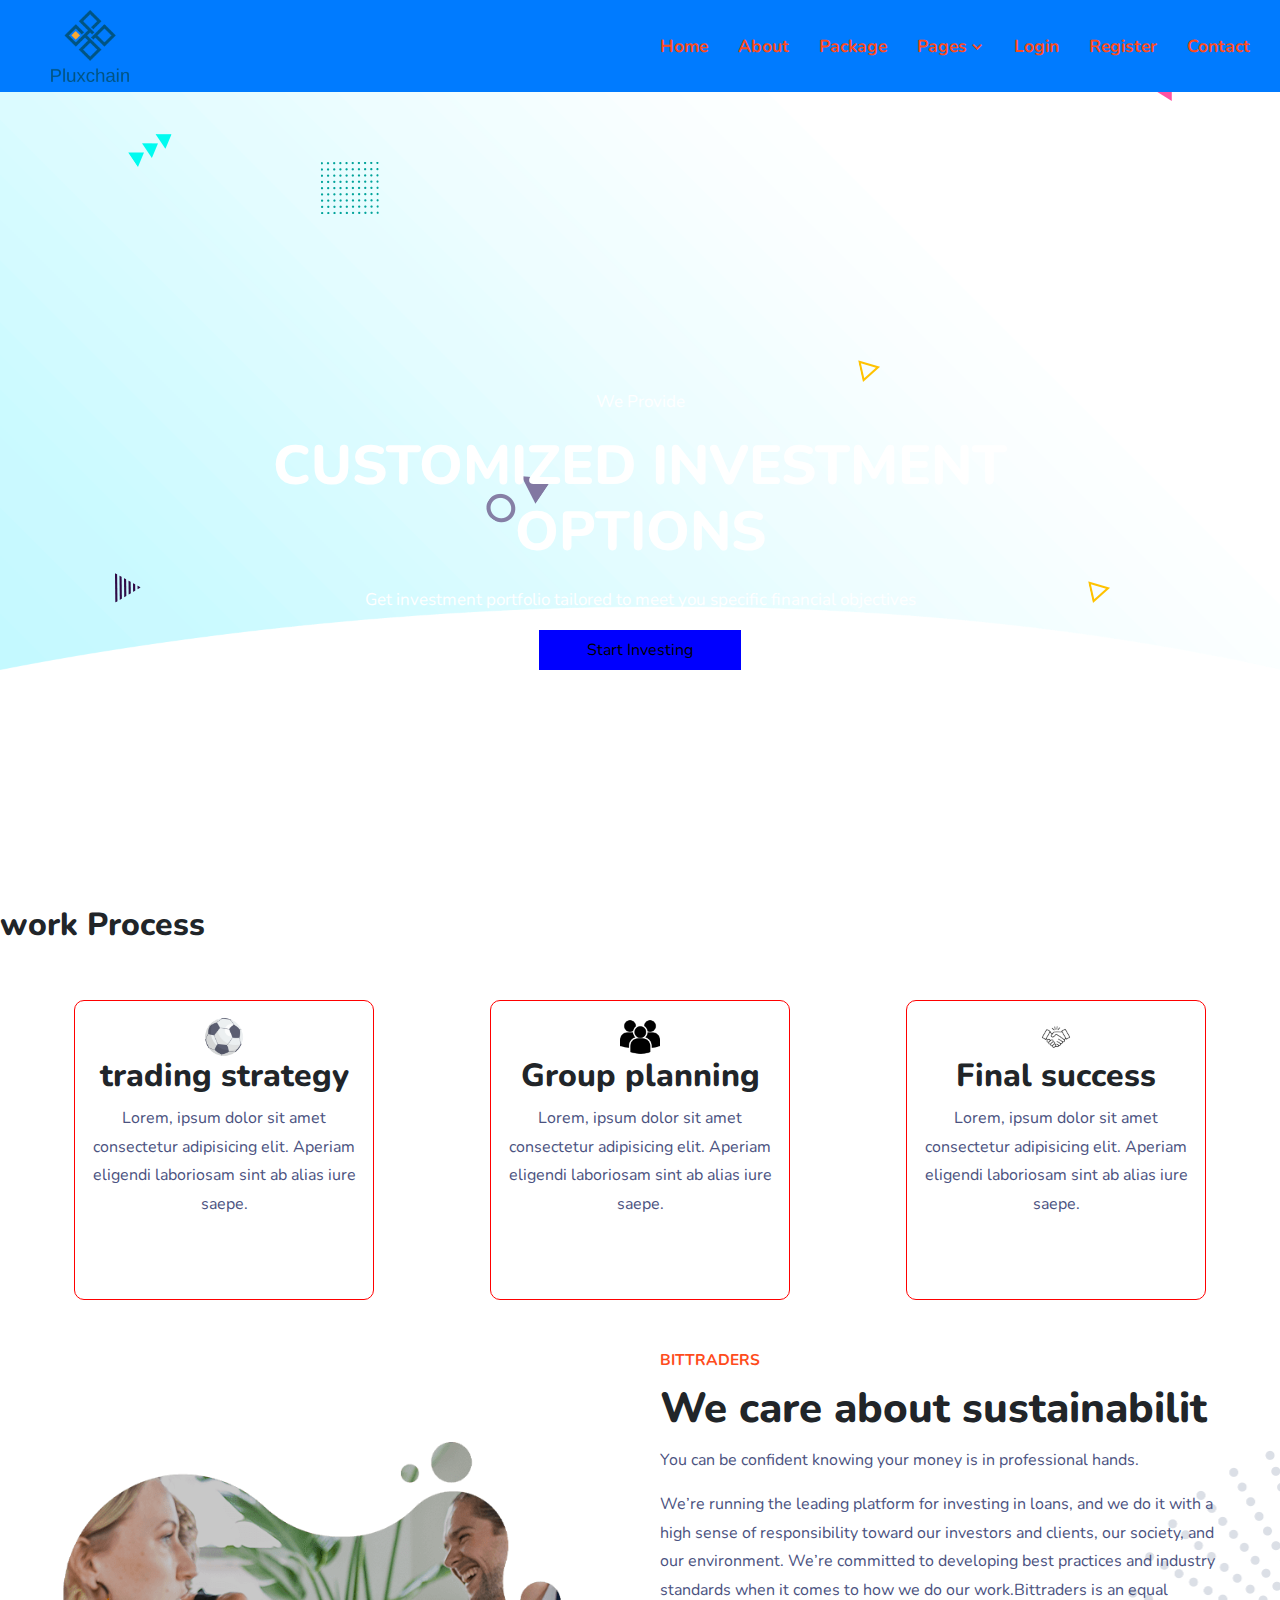
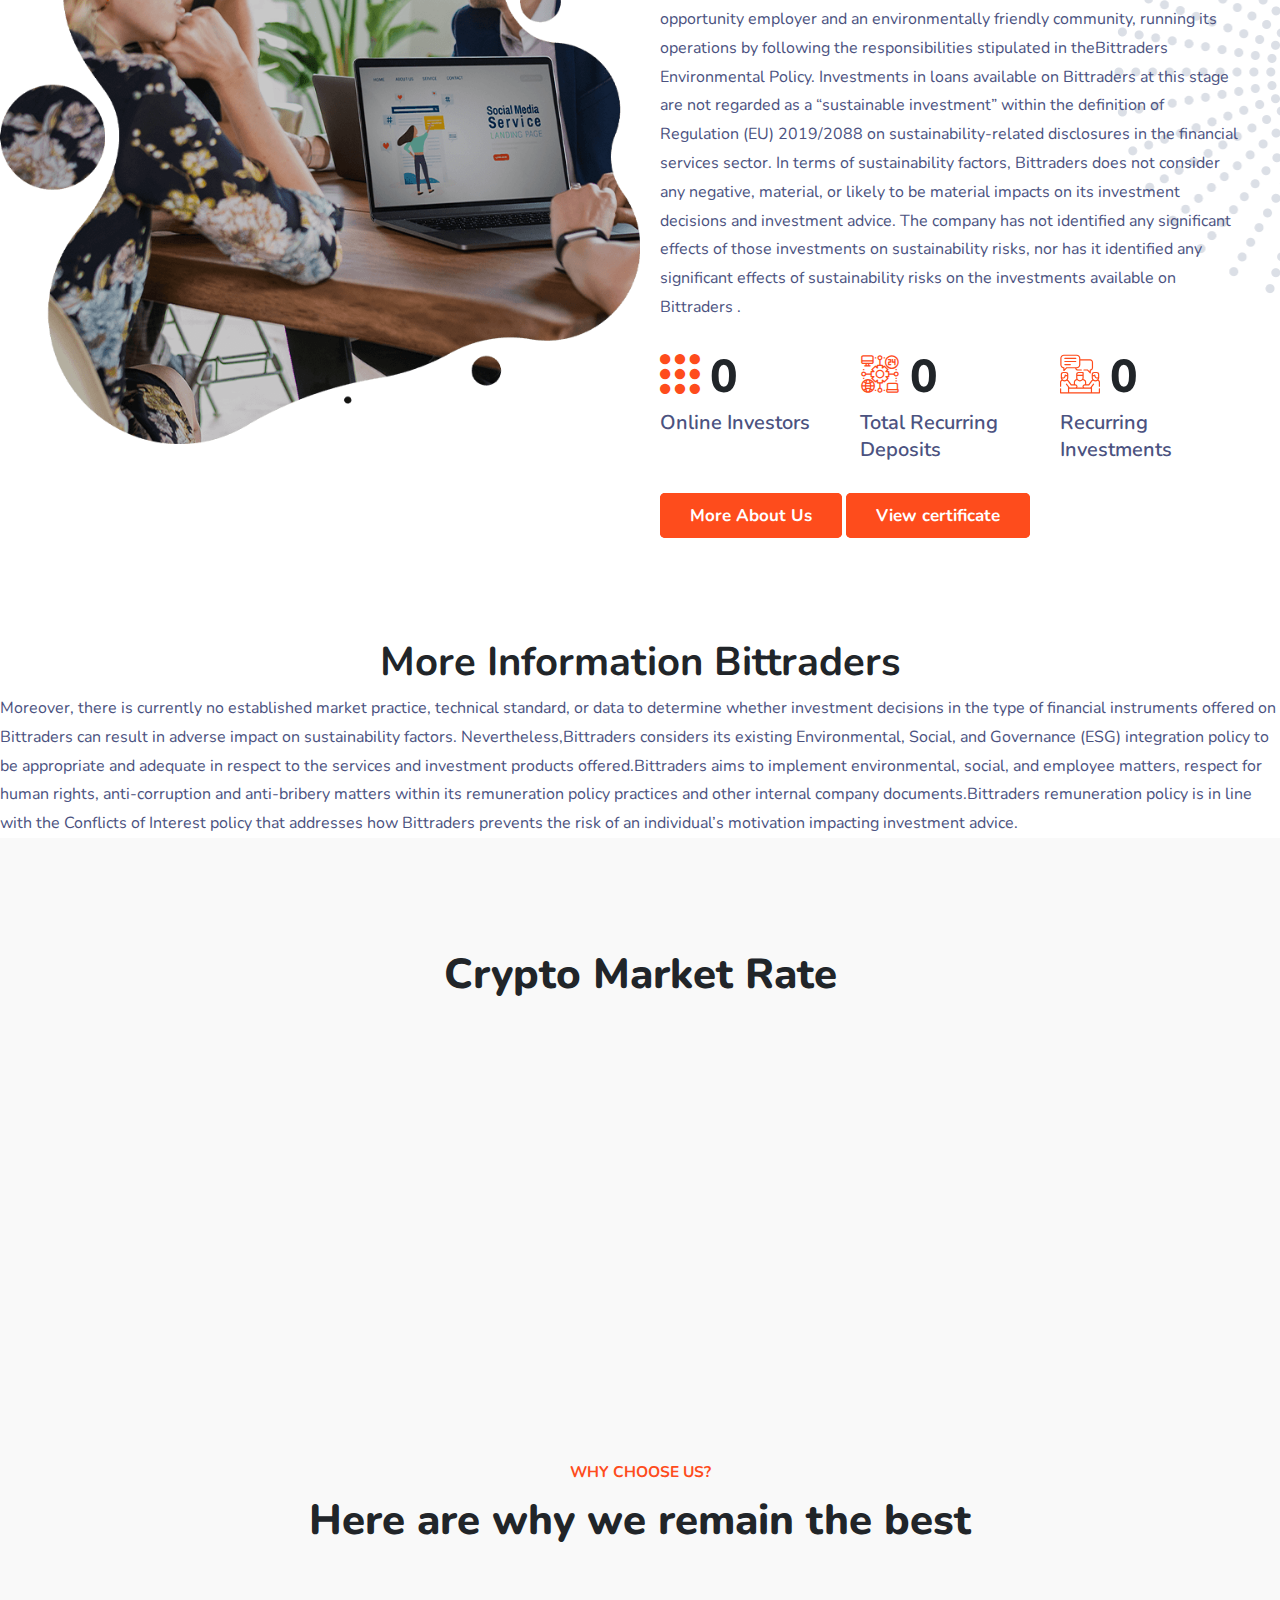
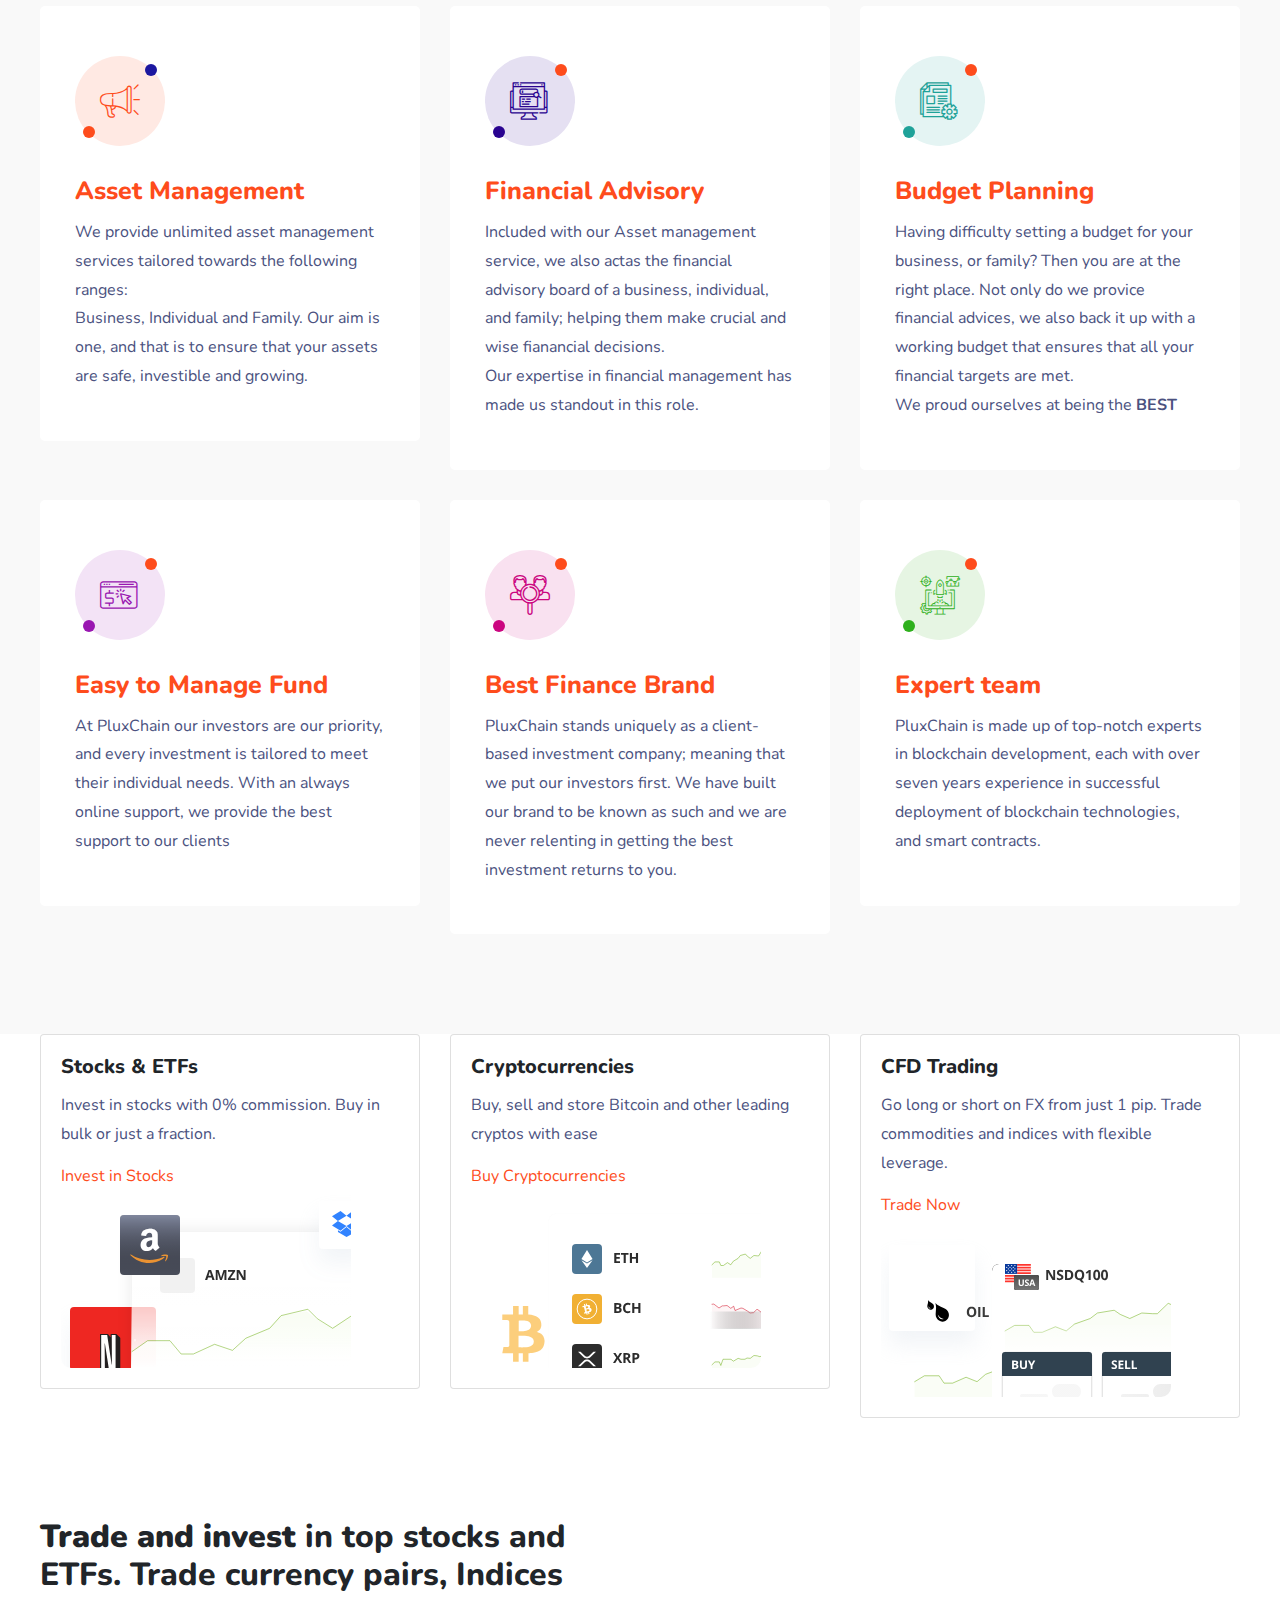
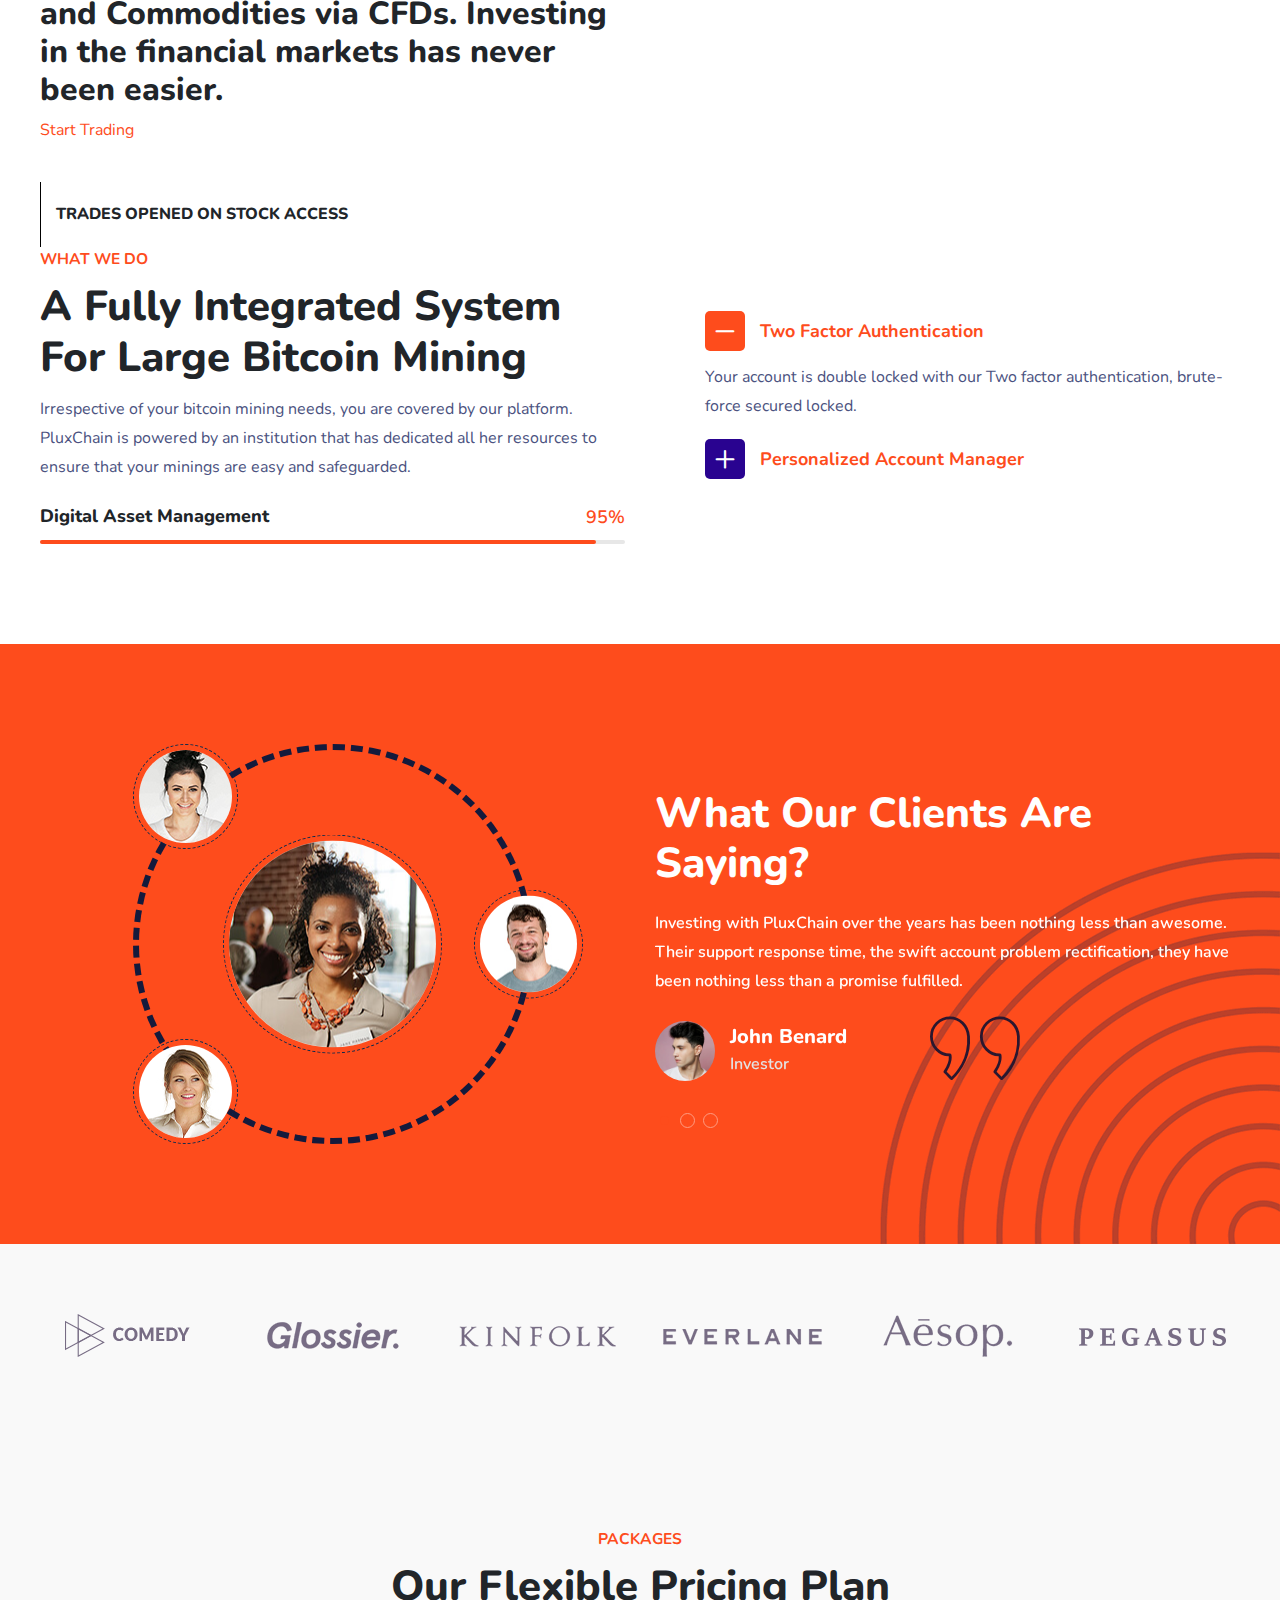
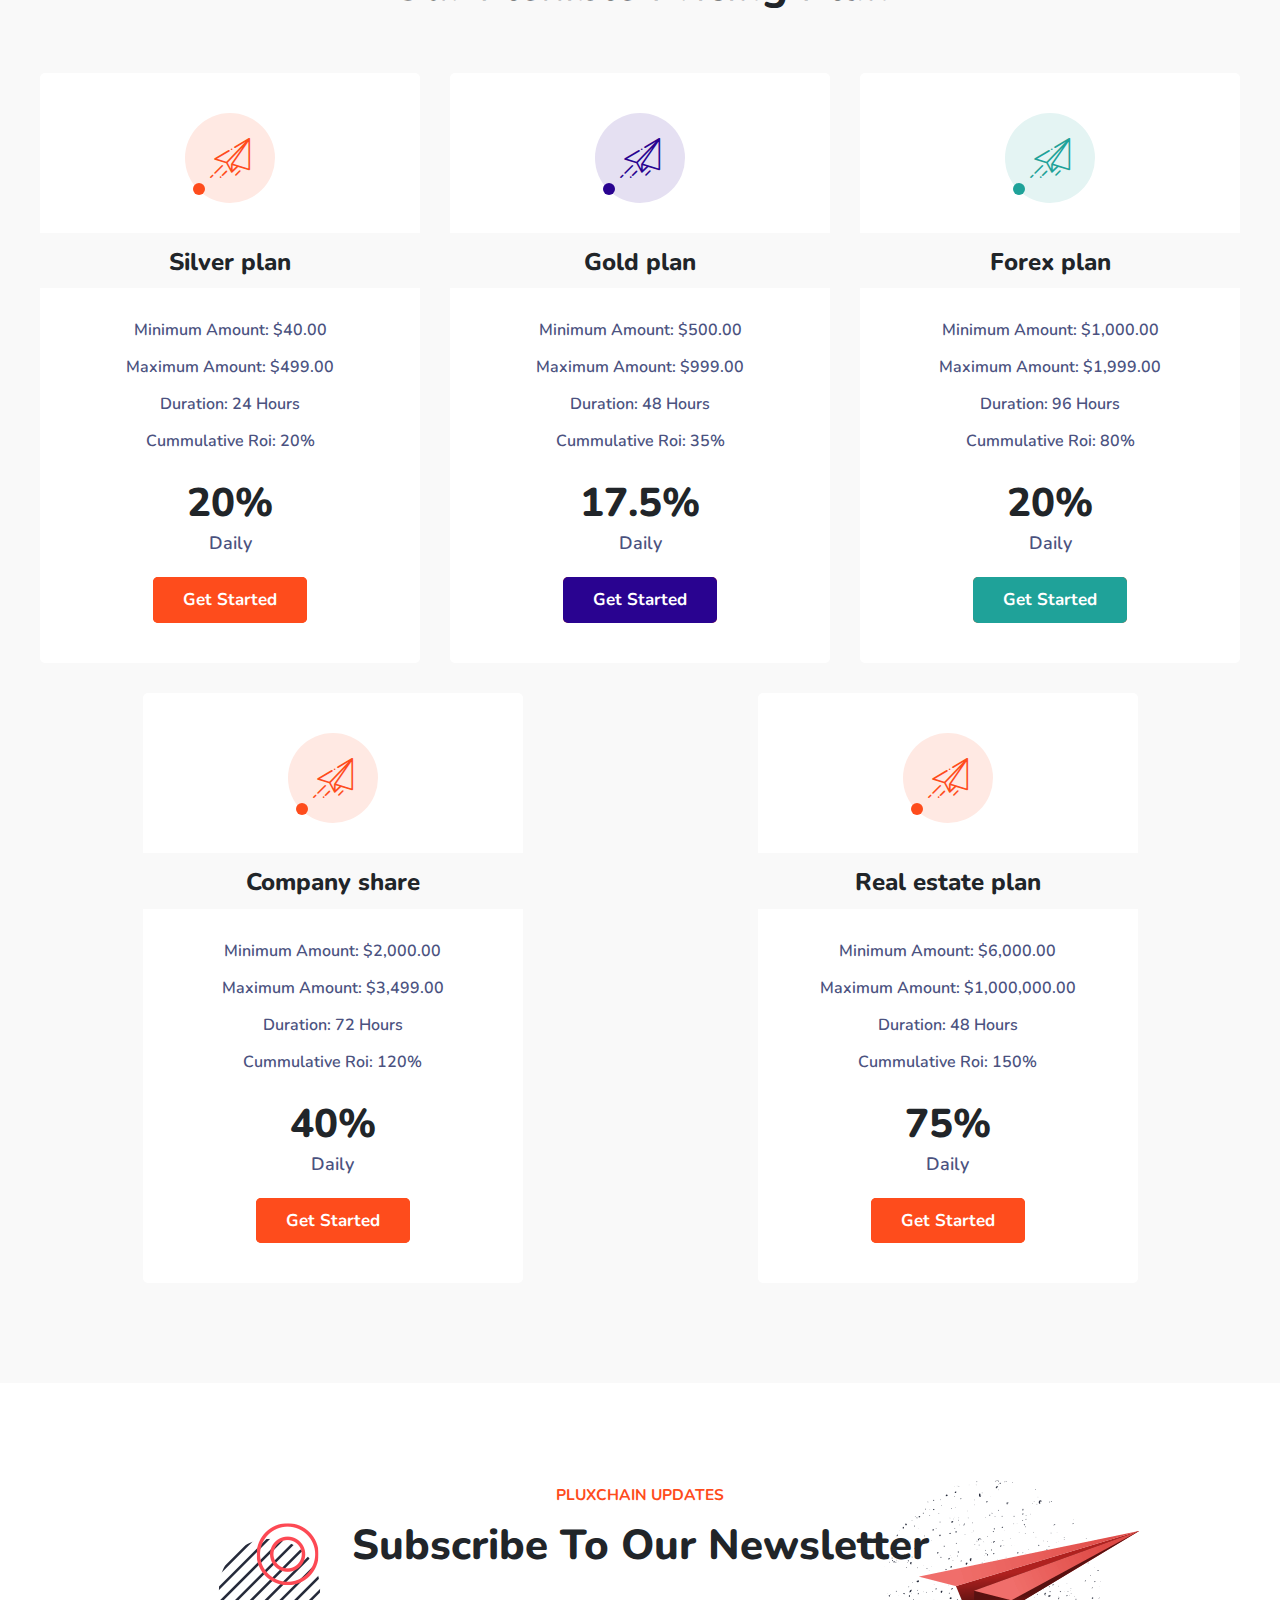
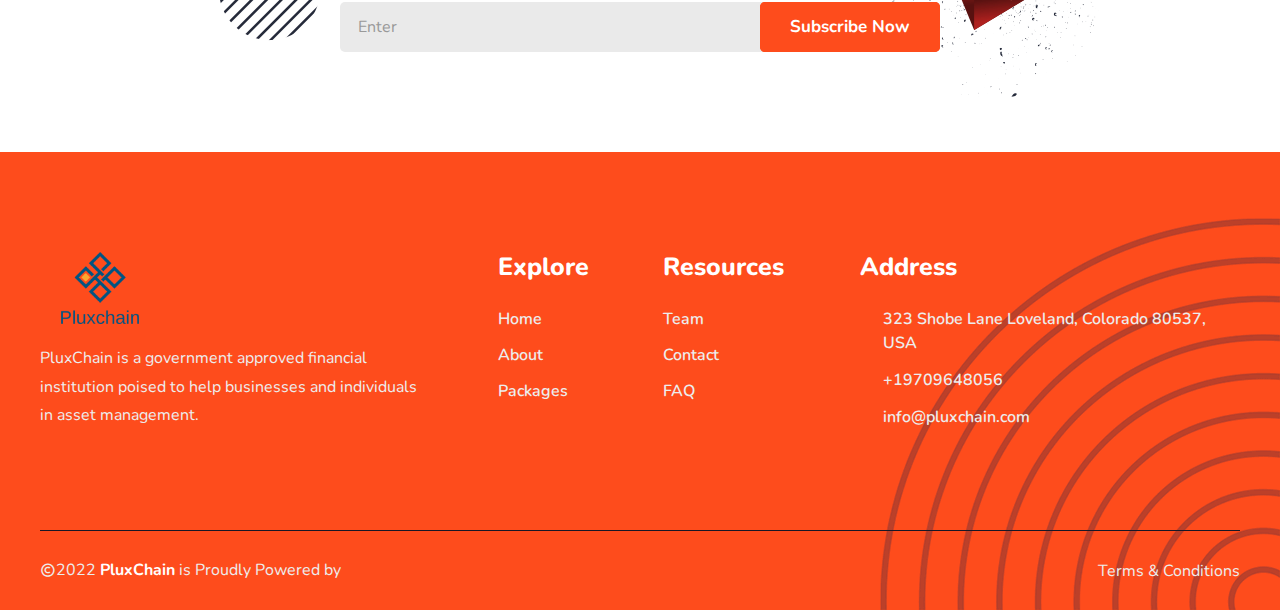
==== commit 6bf6c1b0: "almost done" ====
--- a/index.html
+++ b/index.html
@@ -4,14 +4,14 @@
   <!-- Added by HTTrack --><meta
     http-equiv="content-type"
     content="text/html;charset=UTF-8"
-  /><!-- /Added by HTTrack -->
+    /><!-- /Added by HTTrack -->
   <head>
     <!-- Required meta tags -->
     <meta charset="utf-8" />
     <meta
       name="viewport"
       content="width=device-width, initial-scale=1, shrink-to-fit=no"
-    />
+      />
 
     <!-- Links of CSS files -->
     <link rel="stylesheet" href="home/css/bootstrap.min.css" />
@@ -31,6 +31,32 @@
     <meta name="description" content="" />
 
     <link rel="icon" type="image/png" href="home/img/plux.png" />
+    <style>
+      .people_assign{
+       display: flex;
+       align-items: center;
+       flex-wrap: wrap;
+       justify-content: space-around;
+       padding: 1rem;
+      }
+      .people_assign aside{
+        width: 300px;
+        padding: 1rem;
+        border: 1px solid red;
+        min-height: 300px;
+        margin: 2rem;
+        text-align: center;
+        cursor: pointer;
+        border-radius: 10px;
+      }
+      .people_assign aside:hover{
+        transform: scale(1.1);
+      }
+      .people_assign img{
+        width: 40px;
+        height: 40px;
+      }
+    </style>
   </head>
   <body>
     <!-- Start Navbar Area -->
@@ -66,19 +92,18 @@
                   <a href="plans.html" class="nav-link">Package</a>
                 </li>
                 <li class="nav-item">
-                  <a href="#" class="nav-link"
-                    >Pages <i class="bx bx-chevron-down"></i
-                  ></a>
+                  <a href="#" class="nav-link">Pages <i class="bx
+                      bx-chevron-down"></i></a>
                   <ul class="dropdown-menu">
                     <li class="nav-item">
-                      <a href="terms.html" class="nav-link"
-                        >Terms &amp; Conditions</a
-                      >
+                      <a href="terms.html" class="nav-link">Terms &amp;
+                        Conditions</a>
                     </li>
                     <li class="nav-item">
-                      <a href="services.html" class="nav-link"
-                        >Services</a
-                      >
+                      <a href="services.html" class="nav-link">Services</a>
+                    </li>
+                    <li class="nav-item">
+                      <a href="news.html" class="nav-link">news</a>
                     </li>
                     <li class="nav-item">
                       <a href="faqs.html" class="nav-link">Faqs</a>
@@ -109,30 +134,26 @@
         autoplay
         loop
         muted
-        class="muted__vid"
-      ></video>
+        class="muted__vid"></video>
       <div class="container" style="position: relative; z-index: 100">
         <div class="banner-area-content text-white">
           <p style="color: white">We Provide</p>
           <h1
             class="wow fadeInLeft text-white"
             data-wow-delay="00ms"
-            data-wow-duration="1000ms"
-          >
+            data-wow-duration="1000ms">
             CUSTOMIZED INVESTMENT OPTIONS
           </h1>
           <p
             class="wow fadeInLeft text-white"
             data-wow-delay="100ms"
-            data-wow-duration="1000ms"
-          >
+            data-wow-duration="1000ms">
             Get investment portfolio tailored to meet you specific financial
             objectives
           </p>
 
           <button
-            style="background-color: blue; border: none; padding: 0.5rem 3rem"
-          >
+            style="background-color: blue; border: none; padding: 0.5rem 3rem">
             Start Investing
           </button>
         </div>
@@ -162,8 +183,32 @@
     </div>
     <!-- End Main Banner Area -->
     <br /><br /><br /><br /><br /><br /><br /><br />
+    <div class="section boxes_after">
+      <p>How Work</p>
+      <h2>work <span>Process</span></h2>
+      <div class="people_assign">
+        <aside>
+          <img src="./serv/football.png" alt="">
+          <h2>trading strategy</h2>
+          <p>Lorem, ipsum dolor sit amet consectetur adipisicing elit. Aperiam
+            eligendi laboriosam sint ab alias iure saepe.</p>
+        </aside>
+        <aside>
+          <img src="./serv/group.png" alt="">
+          <h2>Group planning</h2>
+          <p>Lorem, ipsum dolor sit amet consectetur adipisicing elit. Aperiam
+            eligendi laboriosam sint ab alias iure saepe.</p>
+        </aside>
+        <aside>
+          <img src="./serv/handshake.jpg" alt="">
+          <h2>Final success</h2>
+          <p>Lorem, ipsum dolor sit amet consectetur adipisicing elit. Aperiam
+            eligendi laboriosam sint ab alias iure saepe.</p>
+        </aside>
+      </div>
+    </div>
     <!-- Start Boxes Area -->
-    <section class="boxes-area pb-70">
+    <!-- <section class="boxes-area pb-70">
       <div class="container">
         <div class="row">
           <div class="col-lg-4 col-md-6 col-sm-6">
@@ -220,7 +265,7 @@
           </div>
         </div>
       </div>
-    </section>
+    </section> -->
     <!-- End Boxes Area -->
 
     <!-- Start About Area -->
@@ -287,7 +332,8 @@
                   </li>
                 </ul>
                 <a href="about.html" class="default-btn">More About Us</a>
-                <a href="./home/img/cert.jpeg" class="default-btn">View certificate</a>
+                <a href="./home/img/cert.jpeg" class="default-btn">View
+                  certificate</a>
               </div>
             </div>
           </div>
@@ -299,10 +345,23 @@
       </div>
     </section>
     <!-- End About Area -->
-<section class="about-contents">
-    <h1 class="sub-title" style="text-align: center; font-weight: bold;">More Information Bittraders</h1>
-    <p>Moreover, there is currently no established market practice, technical standard, or data to determine whether investment decisions in the type of financial instruments offered on Bittraders can result in adverse impact on sustainability factors. Nevertheless,Bittraders considers its existing Environmental, Social, and Governance (ESG) integration policy to be appropriate and adequate in respect to the services and investment products offered.Bittraders aims to implement environmental, social, and employee matters, respect for human rights, anti‐corruption and anti‐bribery matters within its remuneration policy practices and other internal company documents.Bittraders remuneration policy is in line with the Conflicts of Interest policy that addresses how Bittraders prevents the risk of an individual’s motivation impacting investment advice.</p>
-</section>
+    <section class="about-contents">
+      <h1 class="sub-title" style="text-align: center; font-weight: bold;">More
+        Information Bittraders</h1>
+      <p>Moreover, there is currently no established market practice, technical
+        standard, or data to determine whether investment decisions in the type
+        of financial instruments offered on Bittraders can result in adverse
+        impact on sustainability factors. Nevertheless,Bittraders considers its
+        existing Environmental, Social, and Governance (ESG) integration policy
+        to be appropriate and adequate in respect to the services and investment
+        products offered.Bittraders aims to implement environmental, social, and
+        employee matters, respect for human rights, anti‐corruption and
+        anti‐bribery matters within its remuneration policy practices and other
+        internal company documents.Bittraders remuneration policy is in line
+        with the Conflicts of Interest policy that addresses how Bittraders
+        prevents the risk of an individual’s motivation impacting investment
+        advice.</p>
+    </section>
     <!-- Start Pricing Area -->
     <section class="pricing-area bg-f9f9f9 pt-100 pb-70">
       <div class="container">
@@ -321,16 +380,13 @@
                 <a
                   href="https://www.tradingview.com/markets/cryptocurrencies/prices-all/"
                   rel="noopener"
-                  target="_blank"
-                  ><span class="blue-text">Cryptocurrency Markets</span></a
-                >
+                  target="_blank"><span class="blue-text">Cryptocurrency Markets</span></a>
                 by TradingView
               </div>
               <script
                 type="text/javascript"
                 src="../s3.tradingview.com/external-embedding/embed-widget-screener.js"
-                async
-              >
+                async>
                 {
                     "width": "100%",
                     "height": "610",
@@ -365,15 +421,12 @@
                 <a
                   href="https://www.tradingview.com/symbols/NASDAQ-AAPL/"
                   rel="noopener"
-                  target="_blank"
-                  ><span class="blue-text">AAPL Chart</span></a
-                >
+                  target="_blank"><span class="blue-text">AAPL Chart</span></a>
                 by TradingView
               </div>
               <script
                 type="text/javascript"
-                src="../s3.tradingview.com/tv.js"
-              ></script>
+                src="../s3.tradingview.com/tv.js"></script>
               <script type="text/javascript">
                 new TradingView.widget({
                   width: "100%",
@@ -537,17 +590,14 @@
               </p>
               <a
                 href="https://stockaccess.io/register"
-                style="width: fit-content"
-                >Invest in Stocks</a
-              >
+                style="width: fit-content">Invest in Stocks</a>
               <div style="padding: 0; margin: 0">
                 <svg
                   xmlns="http://www.w3.org/2000/svg"
                   xmlns:xlink="http://www.w3.org/1999/xlink"
                   width="290"
                   height="180"
-                  viewBox="0 0 290 180"
-                >
+                  viewBox="0 0 290 180">
                   <defs>
                     <rect
                       id="prefix__a"
@@ -556,1238 +606,3336 @@
                       x="0"
                       y="0"
                       rx="10"
-                    />
-                    <rect
-                      id="prefix__c"
-                      width="86"
-                      height="86"
-                      x="0"
-                      y="0"
-                      rx="4"
-                    />
-                    <rect
-                      id="prefix__i"
-                      width="305"
-                      height="180"
-                      x="12"
-                      y="31"
-                      rx="7"
-                    />
-                    <rect
-                      id="prefix__n"
-                      width="48"
-                      height="48"
-                      x="0"
-                      y="0"
-                      rx="4"
-                    />
-                    <linearGradient
-                      id="prefix__j"
-                      x1="50%"
-                      x2="50%"
-                      y1="0%"
-                      y2="100%"
-                    >
-                      <stop offset="0%" stop-color="#FFF" stop-opacity=".75" />
-                      <stop
-                        offset="100%"
-                        stop-color="#2C2C2C"
-                        stop-opacity="0"
                       />
-                    </linearGradient>
-                    <linearGradient
-                      id="prefix__k"
-                      x1="50%"
-                      x2="50%"
-                      y1="38.65%"
-                      y2="89.71%"
-                    >
-                      <stop offset="0%" stop-color="#F6FCEE" />
-                      <stop offset="100%" stop-color="#FFF" stop-opacity="0" />
-                    </linearGradient>
-                    <linearGradient
-                      id="prefix__l"
-                      x1="50%"
-                      x2="50%"
-                      y1="0%"
-                      y2="100%"
-                    >
-                      <stop offset="0%" stop-color="#FFF" stop-opacity="0" />
-                      <stop offset="100%" stop-color="#FFF" />
-                    </linearGradient>
-                    <filter
-                      id="prefix__d"
-                      width="193%"
-                      height="193%"
-                      x="-46.5%"
-                      y="-30.2%"
-                      filterUnits="objectBoundingBox"
-                    >
-                      <feOffset
-                        dy="14"
-                        in="SourceAlpha"
-                        result="shadowOffsetOuter1"
-                      />
-                      <feGaussianBlur
-                        in="shadowOffsetOuter1"
-                        result="shadowBlurOuter1"
-                        stdDeviation="11"
-                      />
-                      <feColorMatrix
-                        in="shadowBlurOuter1"
-                        values="0 0 0 0 0.562709821 0 0 0 0 0.639266309 0 0 0 0 0.728528912 0 0 0 0.235167572 0"
-                      />
-                    </filter>
-                    <filter
-                      id="prefix__h"
-                      width="119.7%"
-                      height="133.3%"
-                      x="-9.8%"
-                      y="-16.7%"
-                      filterUnits="objectBoundingBox"
-                    >
-                      <feMorphology
-                        in="SourceAlpha"
-                        operator="dilate"
-                        radius="2"
-                        result="shadowSpreadOuter1"
-                      />
-                      <feOffset
-                        in="shadowSpreadOuter1"
-                        result="shadowOffsetOuter1"
-                      />
-                      <feGaussianBlur
-                        in="shadowOffsetOuter1"
-                        result="shadowBlurOuter1"
-                        stdDeviation="8"
-                      />
-                      <feComposite
-                        in="shadowBlurOuter1"
-                        in2="SourceAlpha"
-                        operator="out"
-                        result="shadowBlurOuter1"
-                      />
-                      <feColorMatrix
-                        in="shadowBlurOuter1"
-                        values="0 0 0 0 0 0 0 0 0 0 0 0 0 0 0 0 0 0 0.1 0"
-                      />
-                    </filter>
-                    <filter
-                      id="prefix__m"
-                      width="266.7%"
-                      height="266.7%"
-                      x="-83.3%"
-                      y="-54.2%"
-                      filterUnits="objectBoundingBox"
-                    >
-                      <feOffset
-                        dy="14"
-                        in="SourceAlpha"
-                        result="shadowOffsetOuter1"
-                      />
-                      <feGaussianBlur
-                        in="shadowOffsetOuter1"
-                        result="shadowBlurOuter1"
-                        stdDeviation="11"
-                      />
-                      <feColorMatrix
-                        in="shadowBlurOuter1"
-                        values="0 0 0 0 0.562709821 0 0 0 0 0.639266309 0 0 0 0 0.728528912 0 0 0 0.235167572 0"
-                      />
-                    </filter>
-                    <path
-                      id="prefix__f"
-                      d="M0 0.722L20.529 0.722 20.529 43 0 43z"
-                    />
-                  </defs>
-                  <g fill="none" fill-rule="evenodd">
-                    <mask id="prefix__b" fill="#fff">
-                      <use xlink:href="#prefix__a" />
-                    </mask>
-                    <use fill="#FFF" xlink:href="#prefix__a" />
-                    <g mask="url(#prefix__b)">
-                      <g transform="translate(9 119)">
-                        <mask id="prefix__e" fill="#fff">
-                          <use xlink:href="#prefix__c" />
-                        </mask>
-                        <g fill-rule="nonzero">
-                          <use
-                            fill="#000"
-                            filter="url(#prefix__d)"
-                            xlink:href="#prefix__c"
-                          />
-                          <use fill="#EE2722" xlink:href="#prefix__c" />
-                        </g>
-                        <g mask="url(#prefix__e)">
-                          <g>
-                            <g transform="translate(30 26) translate(0 .278)">
-                              <mask id="prefix__g" fill="#fff">
-                                <use xlink:href="#prefix__f" />
-                              </mask>
-                              <path
-                                fill="#231F20"
-                                d="M10.63.722v3.144C9.508 2.622 7.799.722 7.799.722H0v38.73L4.496 43l4.682-.586.036-3.432c1.537 1.266 3.645 2.993 3.645 2.993l7.67-.781V4.708L16.366.73 10.63.72z"
-                                mask="url(#prefix__g)"
-                              />
-                            </g>
-                            <path
-                              fill="#FEFEFE"
-                              d="M11.91 31.382l-.262.03L7.168 2.04l-5.97-.007L1.2 38.9s1.19-.17 3.707-.457l-.259-28.022.26-.024L9.17 38.006s1.457-.173 6.412-.664V2.037h-3.805l.133 29.345z"
-                              transform="translate(30 26)"
-                            />
-                          </g>
-                        </g>
-                        <g mask="url(#prefix__e)">
-                          <path
-                            fill="#FFF"
-                            fill-rule="nonzero"
-                            d="M65.19 33.02c0-.133-.079-.176-.26-.176h-.175v.379l.175.004c.181 0 .26-.06.26-.185v-.022zm.273.94h-.207c-.02 0-.035-.012-.043-.028l-.283-.472c-.005-.01-.03-.021-.039-.021h-.127v.468c0 .025-.017.052-.05.052h-.188c-.023 0-.047-.027-.047-.052v-1.185c0-.069.027-.097.086-.106.066-.009.246-.015.343-.015.344 0 .552.1.552.42v.021c0 .198-.1.302-.254.353l.293.489c.002.01.008.023.008.035 0 .019-.011.04-.044.04zm-.492-1.573c-.51 0-.921.415-.921.915 0 .501.412.91.921.91.507 0 .923-.409.923-.91 0-.5-.416-.915-.923-.915zm0 2.013c-.619 0-1.113-.493-1.113-1.098 0-.603.494-1.098 1.113-1.098.613 0 1.116.495 1.116 1.098 0 .605-.503 1.098-1.116 1.098z"
-                          />
-                        </g>
-                      </g>
-                    </g>
-                    <g mask="url(#prefix__b)">
-                      <g transform="translate(59 13)">
-                        <g opacity=".75">
-                          <use
-                            fill="#000"
-                            filter="url(#prefix__h)"
-                            xlink:href="#prefix__i"
-                          />
-                          <use
-                            fill="#FFF"
-                            fill-opacity=".9"
-                            xlink:href="#prefix__i"
-                          />
-                        </g>
+                      <rect
+                        id="prefix__c"
+                        width="86"
+                        height="86"
+                        x="0"
+                        y="0"
+                        rx="4"
+                        />
                         <rect
-                          width="35"
-                          height="35"
-                          x="40"
-                          y="57"
-                          fill="#D8D8D8"
-                          fill-opacity=".35"
-                          rx="4"
-                        />
-                        <g transform="translate(0 14)">
-                          <rect width="60" height="60" fill="#494D5A" rx="4" />
-                          <g fill-rule="nonzero">
-                            <path
-                              fill="#FFF"
-                              d="M10.286 16.259c0-1.523.378-2.826 1.134-3.907.757-1.082 1.792-1.899 3.104-2.45 1.202-.509 2.682-.873 4.44-1.094.6-.066 1.58-.154 2.936-.265V7.98c0-1.412-.155-2.362-.467-2.847-.467-.663-1.201-.994-2.203-.994h-.267c-.734.066-1.368.298-1.902.696-.534.397-.879.949-1.035 1.655-.089.442-.311.696-.667.762l-3.838-.464c-.379-.088-.568-.287-.568-.596 0-.066.011-.143.034-.231.378-1.965 1.307-3.422 2.786-4.372C15.253.64 16.983.11 18.963 0h.835c2.536 0 4.517.651 5.94 1.954.223.22.429.458.618.712.19.254.34.48.45.679.112.198.212.485.301.86.089.376.156.635.2.779.045.143.078.452.1.927.023.474.034.756.034.844v8.014c0 .574.083 1.098.25 1.573.167.474.328.817.484 1.026.156.21.412.547.768 1.01.133.199.2.376.2.53 0 .177-.09.331-.267.464-1.847 1.59-2.848 2.45-3.004 2.583-.267.198-.59.22-.968.066-.311-.265-.584-.519-.818-.762-.233-.243-.4-.42-.5-.53-.1-.11-.262-.325-.484-.645-.223-.32-.378-.536-.467-.646-1.246 1.347-2.47 2.185-3.672 2.517-.756.22-1.69.33-2.803.33-1.713 0-3.12-.524-4.222-1.572-1.102-1.049-1.652-2.533-1.652-4.454zm5.74-.662c0 .86.217 1.55.651 2.07.434.518 1.018.777 1.752.777.067 0 .162-.01.284-.033.122-.022.206-.033.25-.033.935-.243 1.658-.839 2.17-1.788.244-.42.428-.877.55-1.374.123-.497.19-.9.2-1.209.012-.309.017-.817.017-1.523v-.828c-1.29 0-2.27.088-2.937.265-1.958.552-2.937 1.777-2.937 3.676z"
-                              transform="translate(10.286 13.714)"
-                            />
-                            <path
-                              fill="#EB9734"
-                              d="M.068 25.874c.114-.2.296-.212.547-.037 5.693 3.63 11.887 5.445 18.582 5.445 4.464 0 8.87-.914 13.22-2.741.114-.05.279-.126.495-.226.216-.1.37-.175.461-.225.342-.15.61-.075.803.225.194.3.131.576-.188.826-.41.326-.934.701-1.571 1.127-1.959 1.277-4.145 2.265-6.559 2.966-2.414.701-4.77 1.052-7.07 1.052-3.553 0-6.912-.682-10.077-2.047-3.166-1.364-6.001-3.285-8.506-5.764C.068 26.35 0 26.225 0 26.1c0-.075.023-.15.068-.226z"
-                              transform="translate(10.286 13.714)"
-                            />
-                            <path
-                              fill="#EB9734"
-                              d="M30.901 27.135c.045-.09.111-.179.2-.269.554-.38 1.085-.637 1.595-.771.842-.224 1.662-.347 2.46-.37.22-.022.431-.01.63.034.998.09 1.596.257 1.795.503.089.135.133.336.133.604v.235c0 .783-.21 1.706-.631 2.769-.421 1.063-1.008 1.918-1.762 2.567-.11.09-.21.134-.299.134-.044 0-.088-.01-.133-.033-.132-.067-.166-.19-.1-.37.82-1.946 1.23-3.3 1.23-4.06 0-.246-.044-.425-.133-.537-.221-.268-.841-.403-1.86-.403-.377 0-.82.023-1.33.068-.554.067-1.063.134-1.529.201-.133 0-.221-.022-.266-.067-.044-.045-.055-.09-.033-.134 0-.023.011-.056.033-.101z"
-                              transform="translate(10.286 13.714)"
-                            />
-                          </g>
-                          <rect
-                            fill="url(#prefix__j)"
-                            style="mix-blend-mode: overlay"
-                            width="60"
-                            height="60"
-                            rx="4"
-                          />
-                        </g>
-                        <path
-                          fill="#2C2C2C"
-                          fill-rule="nonzero"
-                          d="M87.283 79l.725-2.379h3.643L92.376 79h2.283l-3.54-10.035h-2.592L85 79h2.283zm3.863-4.156H88.54c.711-2.302 1.142-3.744 1.292-4.327.036.164.097.387.181.67.084.282.462 1.501 1.132 3.657zM97.636 79v-4.648c0-.534-.044-1.598-.13-3.193h.061L99.973 79h1.942l2.577-7.827h.062c-.055 1.258-.086 2.032-.093 2.324-.007.292-.01.55-.01.773V79h1.976v-9.994h-2.885l-2.509 7.642h-.041l-2.365-7.642h-2.885V79h1.894zm17.646 0v-1.75h-4.915l4.785-6.877v-1.367h-7.178v1.75h4.662l-4.792 6.87V79h7.438zm3.311 0v-4.703c0-.57-.043-1.522-.13-2.858h.062L122.872 79h2.694v-9.994h-1.907v4.73c0 .538.034 1.456.102 2.755h-.048l-4.34-7.485H116.7V79h1.893z"
-                        />
-                        <g>
-                          <path
-                            fill="url(#prefix__k)"
-                            d="M1 64.857L16.381 54.2 39.452 54.2 47.142 67.521 60.6 67.521 81.748 56.864 99.052 64.857 112.51 51.536 137.503 40.879 148.697 28.882 175.63 24.162 185.187 32.029 200.948 40.879 219.939 28.882 234.708 30.456 245.134 30.456 262.51 10 289.387 24.894 299 11.574 299 117 1 117z"
-                            transform="translate(11 86)"
-                          />
-                          <path
-                            fill="url(#prefix__l)"
-                            d="M0 0H262V81H0z"
-                            transform="translate(11 86)"
-                          />
-                          <path
-                            stroke="#6AAC0E"
-                            stroke-linecap="round"
-                            stroke-linejoin="round"
-                            stroke-width=".5"
-                            d="M1 64.574L16.625 53.66 38.948 53.66 50.109 67 62.386 67 83.592 57.298 101.449 63.362 114.843 51.234 138.713 41.301 150.162 28.596 176.877 22.243 186.417 31.772 201.683 41.301 220.765 28.596 237.938 30.184 245.571 30.184 262.169 10 288.955 24.553 299 11.213"
-                            transform="translate(11 86)"
-                          />
-                        </g>
-                        <g>
-                          <g fill-rule="nonzero" transform="translate(199)">
-                            <use
-                              fill="#000"
-                              filter="url(#prefix__m)"
-                              xlink:href="#prefix__n"
-                            />
-                            <use fill="#FFF" xlink:href="#prefix__n" />
-                          </g>
-                          <path
-                            fill="#3183FF"
-                            d="M33.469 10l-5.97 4.802 8.602 5.12-8.602 5.12 5.97 4.802L42 24.475l-5.899-4.553L42 15.369 33.469 10zm-11.938 0L13 15.37l5.899 4.552 8.6-5.12L21.531 10zM13 24.475l8.53 5.37 5.97-4.804-8.601-5.119L13 24.475zm8.53 6.388l-2.561-1.612v1.808L27.517 36l8.549-4.941V29.25l-2.562 1.612-5.987-4.788-5.986 4.788z"
-                            transform="translate(199)"
-                          />
-                        </g>
-                      </g>
-                    </g>
-                  </g>
-                </svg>
-              </div>
-            </div>
-          </div>
-          <div class="col-md-4">
-            <div class="card card-body">
-              <h5 class="card-title">Cryptocurrencies</h5>
-              <p class="card-text">
-                Buy, sell and store Bitcoin and other leading cryptos with ease
-              </p>
-              <a
-                href="https://stockaccess.io/register"
-                style="width: fit-content"
-                >Buy Cryptocurrencies</a
-              >
-              <div style="padding: 0; margin: 0">
-                <svg
-                  xmlns="http://www.w3.org/2000/svg"
-                  xmlns:xlink="http://www.w3.org/1999/xlink"
-                  width="290"
-                  height="180"
-                  viewBox="0 0 290 180"
-                >
-                  <defs>
-                    <linearGradient
-                      id="prefix__e"
-                      x1="50%"
-                      x2="50%"
-                      y1="0%"
-                      y2="100%"
-                    >
-                      <stop offset="0%" stop-color="#FFF" stop-opacity=".75" />
-                      <stop
-                        offset="100%"
-                        stop-color="#2C2C2C"
-                        stop-opacity="0"
-                      />
-                    </linearGradient>
-                    <linearGradient
-                      id="prefix__f"
-                      x1="0%"
-                      x2="122.816%"
-                      y1="50%"
-                      y2="50%"
-                    >
-                      <stop offset="0%" stop-color="#FFF" />
-                      <stop offset="100%" stop-color="#FFF" stop-opacity="0" />
-                    </linearGradient>
-                    <linearGradient
-                      id="prefix__i"
-                      x1="50%"
-                      x2="50%"
-                      y1="0%"
-                      y2="100%"
-                    >
-                      <stop offset="0%" stop-color="#FFF" stop-opacity=".75" />
-                      <stop
-                        offset="48.301%"
-                        stop-color="#999"
-                        stop-opacity=".388"
-                      />
-                      <stop
-                        offset="100%"
-                        stop-color="#2C2C2C"
-                        stop-opacity="0"
-                      />
-                    </linearGradient>
-                    <linearGradient
-                      id="prefix__j"
-                      x1="0%"
-                      x2="122.816%"
-                      y1="50%"
-                      y2="50%"
-                    >
-                      <stop offset="0%" stop-color="#FFF" />
-                      <stop offset="100%" stop-color="#FFF" stop-opacity="0" />
-                    </linearGradient>
-                    <filter
-                      id="prefix__c"
-                      width="120.2%"
-                      height="121.9%"
-                      x="-10.1%"
-                      y="-10.6%"
-                      filterUnits="objectBoundingBox"
-                    >
-                      <feMorphology
-                        in="SourceAlpha"
-                        operator="dilate"
-                        radius="2.5"
-                        result="shadowSpreadOuter1"
-                      />
-                      <feOffset
-                        dy="1"
-                        in="shadowSpreadOuter1"
-                        result="shadowOffsetOuter1"
-                      />
-                      <feGaussianBlur
-                        in="shadowOffsetOuter1"
-                        result="shadowBlurOuter1"
-                        stdDeviation="8"
-                      />
-                      <feComposite
-                        in="shadowBlurOuter1"
-                        in2="SourceAlpha"
-                        operator="out"
-                        result="shadowBlurOuter1"
-                      />
-                      <feColorMatrix
-                        in="shadowBlurOuter1"
-                        values="0 0 0 0 0 0 0 0 0 0 0 0 0 0 0 0 0 0 0.1 0"
-                      />
-                    </filter>
-                    <filter
-                      id="prefix__k"
-                      width="139.2%"
-                      height="139.2%"
-                      x="-19.6%"
-                      y="-18.8%"
-                      filterUnits="objectBoundingBox"
-                    >
-                      <feMorphology
-                        in="SourceAlpha"
-                        operator="dilate"
-                        radius="1"
-                        result="shadowSpreadOuter1"
-                      />
-                      <feOffset
-                        dy="1"
-                        in="shadowSpreadOuter1"
-                        result="shadowOffsetOuter1"
-                      />
-                      <feGaussianBlur
-                        in="shadowOffsetOuter1"
-                        result="shadowBlurOuter1"
-                        stdDeviation="7"
-                      />
-                      <feColorMatrix
-                        in="shadowBlurOuter1"
-                        values="0 0 0 0 0 0 0 0 0 0 0 0 0 0 0 0 0 0 0.1 0"
-                      />
-                    </filter>
-                    <rect
-                      id="prefix__a"
-                      width="290"
-                      height="182"
-                      x="0"
-                      y="0"
-                      rx="10"
-                    />
-                    <rect
-                      id="prefix__d"
-                      width="307"
-                      height="283"
-                      x="14"
-                      y="0"
-                      rx="7"
-                    />
-                    <circle id="prefix__l" cx="50.5" cy="146.5" r="62.5" />
-                    <path
-                      id="prefix__g"
-                      d="M0 0L8.165 0 8.165 10.92 0 10.92z"
-                    />
-                  </defs>
-                  <g fill="none" fill-rule="evenodd">
-                    <mask id="prefix__b" fill="#fff">
-                      <use xlink:href="#prefix__a" />
-                    </mask>
-                    <use fill="#FFF" xlink:href="#prefix__a" />
-                    <g mask="url(#prefix__b)">
-                      <g>
-                        <g transform="translate(64 26)">
-                          <use
-                            fill="#000"
-                            filter="url(#prefix__c)"
-                            xlink:href="#prefix__d"
+                          id="prefix__i"
+                          width="305"
+                          height="180"
+                          x="12"
+                          y="31"
+                          rx="7"
                           />
                           <rect
-                            width="307.5"
-                            height="283.5"
-                            x="13.75"
-                            y="-.25"
-                            fill="#FFF"
-                            fill-opacity=".6"
-                            stroke="#979797"
-                            stroke-opacity=".05"
-                            stroke-width=".5"
-                            rx="7"
-                          />
-                        </g>
-                        <g>
-                          <g
-                            transform="translate(64 26) translate(14 10) translate(23 20)"
-                          >
-                            <rect
-                              width="30"
-                              height="30"
-                              fill="#4D7795"
-                              rx="4"
+                            id="prefix__n"
+                            width="48"
+                            height="48"
+                            x="0"
+                            y="0"
+                            rx="4"
                             />
-                            <path
-                              fill="#FFF"
-                              d="M20.571 16.186L15 24l-5.571-7.814 5.57 3.36 5.572-3.36zM15 6l5.571 9.108L15 18.468l-5.571-3.36L15 6z"
-                            />
-                            <rect
-                              fill="url(#prefix__e)"
-                              style="mix-blend-mode: overlay"
-                              width="30"
-                              height="30"
-                              rx="4"
-                            />
-                          </g>
-                          <g>
-                            <path
-                              fill="#F6FCEE"
-                              fill-opacity=".5"
-                              d="M2 14.293L4.942 11.534 9.355 11.534 10.826 14.983 13.4 14.983 17.445 12.224 20.755 14.293 23.329 10.845 28.11 8.086 30.316 5.328 35.465 3.948 37.303 6.017 40.245 8.086 43.923 5.328 47.232 5.672 48.703 5.672 52.013 0.5 57.161 3.948 59 0.5 59 27.791 2 27.791z"
-                              transform="translate(64 26) translate(14 10) translate(161 26)"
-                            />
-                            <path
-                              stroke="#6BAD10"
-                              stroke-linecap="round"
-                              stroke-linejoin="round"
-                              stroke-width=".5"
-                              d="M2 14.786L4.942 11.929 9.355 11.929 10.826 15.5 13.4 15.5 17.445 12.643 20.755 14.786 23.329 11.214 28.11 8.357 30.316 5.5 35.465 4.071 37.303 6.214 40.245 8.357 43.923 5.5 47.232 5.857 48.703 5.857 52.013 0.5 57.161 4.071 59 0.5"
-                              transform="translate(64 26) translate(14 10) translate(161 26)"
-                            />
-                            <path
-                              fill="url(#prefix__f)"
-                              d="M22.375 -10.834L38.625 -10.834 38.625 50.166 22.375 50.166z"
-                              transform="translate(64 26) translate(14 10) translate(161 26) rotate(-90 30.5 19.666)"
-                            />
-                          </g>
-                        </g>
-                        <path
-                          fill="#2C2C2C"
-                          fill-rule="nonzero"
-                          d="M85.014 49v-1.75h-3.637v-2.577h3.384v-1.736h-3.384v-2.195h3.637v-1.736h-5.756V49h5.756zm5.765 0v-8.23h2.714v-1.764h-7.547v1.764h2.714V49h2.12zm6.196 0v-4.313h3.958V49h2.113v-9.994h-2.113v3.917h-3.958v-3.917h-2.119V49h2.12z"
-                          transform="translate(64 26)"
-                        />
-                        <g>
-                          <g
-                            transform="translate(64 26) translate(14 60) translate(23 20)"
-                          >
-                            <rect
-                              width="30"
-                              height="30"
-                              fill="#F1B033"
-                              rx="4"
-                            />
-                            <g transform="rotate(-15 45.666 -32.033)">
-                              <mask id="prefix__h" fill="#fff">
-                                <use xlink:href="#prefix__g" />
-                              </mask>
-                              <path
-                                fill="#FFF"
-                                d="M7.489 5.438c-.361-.268-.857-.357-.857-.357s.451-.267.631-.49c.18-.267.271-.624.271-.847 0-.178.045-1.025-.632-1.515-.496-.357-1.083-.535-1.895-.58V0H3.97v1.65h-.812V0H2.075v1.65H0v1.069H.63c.18 0 .452 0 .587.134.135.178.135.223.135.49V7.62c0 .09 0 .223-.09.313-.09.089-.18.089-.406.089H.225L0 9.27h2.075v1.65h1.083V9.27h.812v1.65h1.083V9.225c.27 0 .54-.045.677-.045.315-.044.992-.133 1.623-.534.632-.446.767-1.114.812-1.783-.045-.713-.315-1.159-.676-1.426zm-4.331-2.63s.316-.044.676-.044c.317 0 .632 0 1.083.133.451.134.677.446.722.847 0 .357-.18.624-.451.802-.316.179-.722.268-1.083.268h-.902V2.808h-.045zm2.346 4.948c-.226.133-.722.267-1.218.267-.452.044-1.173 0-1.173 0V5.794s.676-.044 1.218 0c.541.045.947.179 1.173.267.18.09.54.313.54.803 0 .58-.27.757-.54.892z"
-                                mask="url(#prefix__h)"
-                              />
-                            </g>
-                            <circle cx="15" cy="15" r="9.857" stroke="#FFF" />
-                            <rect
-                              fill="url(#prefix__i)"
-                              style="mix-blend-mode: overlay"
-                              width="30"
-                              height="30"
-                              rx="4"
-                            />
-                          </g>
-                          <g>
-                            <path
-                              fill="#FCECED"
-                              fill-opacity=".5"
-                              d="M2 11.293L5 11.25 9 10 14 6.25 15 7.5 17.445 9.224 21 10 23.329 7.845 28.11 5.086 30 5 36 7.5 37.303 3.017 40.245 5.086 43.923 2.328 47.232 2.672 48.703 2.672 52 5 57.161 0.948 59 1.25 59 25 2 25z"
-                              transform="translate(64 26) translate(14 60) translate(161 29) matrix(-1 0 0 1 61 0)"
-                            />
-                            <path
-                              stroke="#D0021B"
-                              stroke-linecap="round"
-                              stroke-linejoin="round"
-                              stroke-width=".5"
-                              d="M2 11.786L5 11.25 9 10 12 7.5 14 6.25 17.445 9.643 21 10 23.329 8.214 28.11 5.357 30 5 36 7.5 37.303 3.214 40.245 5.357 43.923 2.5 47.232 2.857 48.703 2.857 52 5 57.161 1.071 59 1.25"
-                              transform="translate(64 26) translate(14 60) translate(161 29) matrix(-1 0 0 1 61 0)"
-                            />
-                            <path
-                              fill="url(#prefix__j)"
-                              d="M21.75 -13.209L39.25 -13.209 39.25 47.791 21.75 47.791z"
-                              transform="translate(64 26) translate(14 60) translate(161 29) rotate(-90 30.5 17.291)"
-                            />
-                          </g>
-                        </g>
-                        <g>
-                          <g
-                            transform="translate(64 26) translate(14 110) translate(23 20)"
-                          >
-                            <rect
-                              width="30"
-                              height="30"
-                              fill="#2C2C2C"
-                              rx="4"
-                            />
-                            <g fill="#FFF" fill-rule="nonzero">
-                              <path
-                                d="M15.387 0H18l-5.437 5.393c-1.968 1.952-5.158 1.952-7.126 0L0 0h2.613l4.13 4.097c1.247 1.236 3.267 1.236 4.514 0L15.387 0z"
-                                transform="translate(6 7.714)"
-                              />
-                              <path
-                                d="M2.603 14.571H0l5.45-5.4c1.96-1.942 5.14-1.942 7.1 0l5.45 5.4h-2.603l-4.149-4.11c-1.241-1.23-3.255-1.23-4.496 0l-4.149 4.11z"
-                                transform="translate(6 7.714)"
-                              />
-                            </g>
-                            <rect
-                              fill="url(#prefix__e)"
-                              style="mix-blend-mode: overlay"
-                              width="30"
-                              height="30"
-                              rx="4"
-                            />
-                          </g>
-                          <g>
-                            <path
-                              fill="#F6FCEE"
-                              fill-opacity=".5"
-                              d="M2 13.793L4.942 11.034 9.355 11.034 10.826 14.483 13 8.75 17 8.75 21 8.75 23.329 10.345 28.11 7.586 31 8.75 33 8.75 37 7.5 40.245 7.586 43.923 4.828 47.232 5.172 49 6.25 52 5 57.161 3.448 59 0 59 27.291 2 27.291z"
-                              transform="translate(64 26) translate(14 110) translate(161 26.5)"
-                            />
-                            <path
-                              stroke="#6BAD10"
-                              stroke-linecap="round"
-                              stroke-linejoin="round"
-                              stroke-width=".5"
-                              d="M2 14.286L4.942 11.429 9.355 11.429 10.826 15 13 8.75 17 8.75 21 8.75 23.329 10.714 28.11 7.857 31 8.75 35 8.75 37 7.5 40.245 7.857 43.923 5 47.232 5.357 50 6.25 52 5 57.161 3.571 59 0"
-                              transform="translate(64 26) translate(14 110) translate(161 26.5)"
-                            />
-                            <path
-                              fill="url(#prefix__f)"
-                              d="M22.375 -11.334L38.625 -11.334 38.625 49.666 22.375 49.666z"
-                              transform="translate(64 26) translate(14 110) translate(161 26.5) rotate(-90 30.5 19.166)"
-                            />
-                          </g>
-                        </g>
-                        <path
-                          fill="#2C2C2C"
-                          fill-rule="nonzero"
-                          d="M82.997 99c1.13 0 2.025-.255 2.683-.766.659-.51.988-1.221.988-2.132 0-.643-.14-1.158-.42-1.545-.28-.388-.738-.652-1.371-.793v-.069c.465-.077.837-.307 1.118-.69.28-.383.42-.873.42-1.47 0-.88-.32-1.52-.96-1.924-.64-.403-1.67-.605-3.087-.605h-3.11V99h3.74zm-.39-6.036h-1.23v-2.222h1.114c.606 0 1.05.083 1.33.25.28.166.42.44.42.823 0 .41-.129.705-.386.882-.258.178-.673.267-1.248.267zm.15 4.286h-1.38v-2.604h1.312c1.185 0 1.778.414 1.778 1.244 0 .46-.14.802-.417 1.025-.278.223-.709.335-1.292.335zm9.779 1.887c1.012 0 1.928-.171 2.748-.513v-1.777c-.998.35-1.848.526-2.55.526-1.672 0-2.509-1.114-2.509-3.343 0-1.07.22-1.906.657-2.505.437-.6 1.055-.899 1.852-.899.365 0 .736.066 1.114.198.379.132.755.287 1.128.465l.684-1.723c-.98-.469-1.955-.704-2.926-.704-.952 0-1.783.209-2.492.626-.708.417-1.252 1.016-1.63 1.798-.378.781-.567 1.692-.567 2.73 0 1.65.385 2.916 1.155 3.798.77.882 1.882 1.323 3.336 1.323zM99.354 99v-4.313h3.958V99h2.112v-9.994h-2.112v3.917h-3.958v-3.917h-2.119V99h2.12zM80.27 149l2.324-3.78 2.324 3.78h2.42l-3.377-5.038 3.138-4.956h-2.284l-2.112 3.596-2.153-3.596h-2.338l3.103 4.84L78 149h2.27zm10.27 0v-3.835h1.128L94.054 149h2.351c-.456-.656-1.435-2.108-2.94-4.354.593-.26 1.051-.62 1.375-1.077.323-.458.485-.981.485-1.569 0-1.007-.326-1.758-.978-2.252-.651-.495-1.656-.742-3.014-.742H88.42V149h2.119zm.683-5.558h-.683v-2.7h.642c.684 0 1.189.1 1.515.301.325.2.488.538.488 1.012 0 .478-.16.83-.478 1.052-.32.224-.814.335-1.484.335zM99.607 149v-3.555h.91c1.239 0 2.195-.285 2.867-.854.672-.57 1.008-1.392 1.008-2.468 0-1.034-.315-1.813-.947-2.334-.63-.522-1.552-.783-2.765-.783h-3.192V149h2.119zm.697-5.291h-.697v-2.967h.964c.579 0 1.004.119 1.275.356.271.237.407.603.407 1.1 0 .492-.162.867-.486 1.125-.323.257-.811.386-1.463.386z"
-                          transform="translate(64 26)"
-                        />
-                      </g>
-                    </g>
-                    <g mask="url(#prefix__b)">
-                      <use
-                        fill="#000"
-                        filter="url(#prefix__k)"
-                        xlink:href="#prefix__l"
-                      />
-                      <use fill="#FFF" xlink:href="#prefix__l" />
-                    </g>
-                    <path
-                      fill="#FBBE50"
-                      fill-opacity=".75"
-                      d="M70.094 145.786c-1.87-1.366-4.438-1.822-4.438-1.822s2.337-1.366 3.27-2.505c.935-1.367 1.405-3.189 1.405-4.328 0-.91.23-5.238-3.275-7.743-2.568-1.822-5.608-2.733-9.815-2.961V118h-5.375v8.427h-4.207V118H42.05v8.427H31.3v5.466h3.272c.935 0 2.337 0 3.04.683.699.911.699 1.14.699 2.506v21.862c0 .458 0 1.139-.467 1.596-.468.456-.935.456-2.104.456H32.47l-1.169 6.377h10.75v8.427h5.61v-8.427h4.206v8.427h5.61v-8.655c1.4 0 2.803-.23 3.506-.23 1.634-.225 5.142-.68 8.411-2.73 3.275-2.278 3.973-5.694 4.207-9.11-.234-3.645-1.634-5.922-3.506-7.289zM47.5 132.635s1.606-.235 3.436-.235c1.606 0 3.208 0 5.499.704 2.29.705 3.436 2.348 3.665 4.461 0 1.878-.916 3.287-2.29 4.226-1.605.94-3.666 1.409-5.5 1.409h-4.58v-10.565h-.23zm12.478 25.284c-1.177.69-3.769 1.38-6.358 1.38-2.354.227-6.12 0-6.12 0v-11.497s3.53-.23 6.355 0c2.825.228 4.946.92 6.123 1.377.939.463 2.822 1.612 2.822 4.142 0 2.989-1.412 3.906-2.822 4.598z"
-                      mask="url(#prefix__b)"
-                    />
-                  </g>
-                </svg>
-              </div>
-            </div>
-          </div>
-          <div class="col-md-4">
-            <div class="card card-body">
-              <h5 class="card-title">CFD Trading</h5>
-              <p class="card-text">
-                Go long or short on FX from just 1 pip. Trade commodities and
-                indices with flexible leverage.
-              </p>
-              <a
-                href="https://stockaccess.io/register"
-                style="width: fit-content"
-                >Trade Now</a
-              >
-              <div style="padding: 0; margin: 0">
-                <svg
-                  xmlns="http://www.w3.org/2000/svg"
-                  xmlns:xlink="http://www.w3.org/1999/xlink"
-                  width="290"
-                  height="180"
-                  viewBox="0 0 290 180"
-                >
-                  <defs>
-                    <rect
-                      id="prefix__a"
-                      width="290"
-                      height="179"
-                      x="0"
-                      y="0"
-                      rx="10"
-                    />
-                    <rect
-                      id="prefix__c"
-                      width="230"
-                      height="240"
-                      x="12"
-                      y="29"
-                      rx="5"
-                    />
-                    <rect
-                      id="prefix__g"
-                      width="35"
-                      height="35"
-                      x="0"
-                      y="0"
-                      rx="4"
-                    />
-                    <rect
-                      id="prefix__i"
-                      width="230"
-                      height="240"
-                      x="0"
-                      y="0"
-                      rx="5"
-                    />
-                    <rect
-                      id="prefix__l"
-                      width="25.575"
-                      height="18"
-                      x=".165"
-                      y=".165"
-                      rx="2"
-                    />
-                    <rect
-                      id="prefix__o"
-                      width="25"
-                      height="15"
-                      x="0"
-                      y="0"
-                      rx="2"
-                    />
-                    <rect
-                      id="prefix__r"
-                      width="90"
-                      height="60"
-                      x="0"
-                      y="0"
-                      rx="3"
-                    />
-                    <rect
-                      id="prefix__t"
-                      width="90"
-                      height="60"
-                      x="0"
-                      y="0"
-                      rx="3"
-                    />
-                    <linearGradient
-                      id="prefix__e"
-                      x1="0%"
-                      x2="122.816%"
-                      y1="50%"
-                      y2="50%"
-                    >
-                      <stop offset="0%" stop-color="#FFF" />
-                      <stop offset="100%" stop-color="#FFF" stop-opacity="0" />
-                    </linearGradient>
-                    <linearGradient
-                      id="prefix__f"
-                      x1="120.454%"
-                      x2="35.454%"
-                      y1="50%"
-                      y2="50%"
-                    >
-                      <stop offset="0%" stop-color="#FFF" stop-opacity="0" />
-                      <stop offset="100%" stop-color="#FFF" />
-                    </linearGradient>
-                    <linearGradient
-                      id="prefix__h"
-                      x1="50%"
-                      x2="50%"
-                      y1="0%"
-                      y2="100%"
-                    >
-                      <stop offset="0%" stop-color="#FFF" stop-opacity=".75" />
-                      <stop
-                        offset="100%"
-                        stop-color="#2C2C2C"
-                        stop-opacity="0"
-                      />
-                    </linearGradient>
-                    <linearGradient
-                      id="prefix__p"
-                      x1="50%"
-                      x2="50%"
-                      y1="0%"
-                      y2="138.853%"
-                    >
-                      <stop offset="0%" stop-color="#4D4D4D" />
-                      <stop offset="100%" stop-color="#848484" />
-                    </linearGradient>
-                    <linearGradient
-                      id="prefix__q"
-                      x1="0%"
-                      x2="122.816%"
-                      y1="50%"
-                      y2="50%"
-                    >
-                      <stop offset="0%" stop-color="#FFF" />
-                      <stop offset="100%" stop-color="#FFF" stop-opacity="0" />
-                    </linearGradient>
-                    <linearGradient
-                      id="prefix__v"
-                      x1="100%"
-                      x2="36.8%"
-                      y1="50%"
-                      y2="50%"
-                    >
-                      <stop
-                        offset="0%"
-                        stop-color="#D8D8D8"
-                        stop-opacity=".5"
-                      />
-                      <stop offset="100%" stop-color="#EEE" stop-opacity=".5" />
-                    </linearGradient>
-                    <filter
-                      id="prefix__d"
-                      width="126.5%"
-                      height="125.4%"
-                      x="-13.3%"
-                      y="-12.3%"
-                      filterUnits="objectBoundingBox"
-                    >
-                      <feMorphology
-                        in="SourceAlpha"
-                        operator="dilate"
-                        radius="2"
-                        result="shadowSpreadOuter1"
-                      />
-                      <feOffset
-                        dy="1"
-                        in="shadowSpreadOuter1"
-                        result="shadowOffsetOuter1"
-                      />
-                      <feGaussianBlur
-                        in="shadowOffsetOuter1"
-                        result="shadowBlurOuter1"
-                        stdDeviation="8"
-                      />
-                      <feColorMatrix
-                        in="shadowBlurOuter1"
-                        values="0 0 0 0 0 0 0 0 0 0 0 0 0 0 0 0 0 0 0.05 0"
-                      />
-                    </filter>
-                    <filter
-                      id="prefix__j"
-                      width="126.5%"
-                      height="125.4%"
-                      x="-13.3%"
-                      y="-12.3%"
-                      filterUnits="objectBoundingBox"
-                    >
-                      <feMorphology
-                        in="SourceAlpha"
-                        operator="dilate"
-                        radius="2"
-                        result="shadowSpreadOuter1"
-                      />
-                      <feOffset
-                        dy="1"
-                        in="shadowSpreadOuter1"
-                        result="shadowOffsetOuter1"
-                      />
-                      <feGaussianBlur
-                        in="shadowOffsetOuter1"
-                        result="shadowBlurOuter1"
-                        stdDeviation="8"
-                      />
-                      <feColorMatrix
-                        in="shadowBlurOuter1"
-                        values="0 0 0 0 0 0 0 0 0 0 0 0 0 0 0 0 0 0 0.1 0"
-                      />
-                    </filter>
-                    <filter
-                      id="prefix__n"
-                      width="156%"
-                      height="193.3%"
-                      x="-36%"
-                      y="-60%"
-                      filterUnits="objectBoundingBox"
-                    >
-                      <feOffset
-                        dx="-2"
-                        dy="-2"
-                        in="SourceAlpha"
-                        result="shadowOffsetOuter1"
-                      />
-                      <feGaussianBlur
-                        in="shadowOffsetOuter1"
-                        result="shadowBlurOuter1"
-                        stdDeviation="2"
-                      />
-                      <feColorMatrix
-                        in="shadowBlurOuter1"
-                        values="0 0 0 0 0 0 0 0 0 0 0 0 0 0 0 0 0 0 0.25 0"
-                      />
-                    </filter>
-                  </defs>
-                  <g fill="none" fill-rule="evenodd">
-                    <mask id="prefix__b" fill="#fff">
-                      <use xlink:href="#prefix__a" />
-                    </mask>
-                    <use fill="#FFF" xlink:href="#prefix__a" />
-                    <g mask="url(#prefix__b)">
-                      <g transform="translate(8 28)">
-                        <g>
-                          <use
-                            fill="#000"
-                            filter="url(#prefix__d)"
-                            xlink:href="#prefix__c"
-                          />
-                          <use fill="#FFF" xlink:href="#prefix__c" />
-                        </g>
-                        <g>
-                          <path
-                            fill="#F6FCEE"
-                            fill-opacity=".5"
-                            d="M6.656 28.672L16.446 22.971 31.132 22.971 36.027 30.098 44.593 30.098 58.055 24.397 69.069 28.672 77.636 21.546 93.545 15.845 100.888 10.144 118.021 7.293 124.14 11.569 133.931 15.845 146.169 10.144 157.183 10.856 162.078 10.856 173.092 0.167 190.225 7.293 196.344 0.167 196.344 56.568 6.656 56.568z"
-                            transform="translate(19 107)"
-                          />
-                          <path
-                            stroke="#6BAD10"
-                            stroke-linecap="round"
-                            stroke-linejoin="round"
-                            stroke-width=".5"
-                            d="M6.656 29.69L16.446 23.786 31.132 23.786 36.027 31.167 44.593 31.167 58.055 25.262 69.069 29.69 77.636 22.31 93.545 16.405 100.888 10.5 118.021 7.548 124.14 11.976 133.931 16.405 146.169 10.5 157.183 11.238 162.078 11.238 173.092 0.167 190.225 7.548 196.344 0.167"
-                            transform="translate(19 107)"
-                          />
-                          <path
-                            fill="url(#prefix__e)"
-                            d="M84.708 -61.724L118.292 -61.724 118.292 141.276 84.708 141.276z"
-                            transform="translate(19 107) rotate(-90 101.5 39.776)"
-                          />
-                        </g>
-                        <g>
-                          <text
-                            fill="#6BAD10"
-                            font-family="DINOT-Medium, DIN OT"
-                            font-size="12"
-                            font-weight="400"
-                            letter-spacing="-.15"
-                            transform="translate(140.5 100)"
-                          >
-                            <tspan x="50.134" y="12.5">0.15%</tspan>
-                          </text>
-                          <path
-                            fill="#6AAC0E"
-                            d="M44 6.5L47 9.5 41 9.5z"
-                            transform="translate(140.5 100)"
-                          />
-                        </g>
-                        <path fill="url(#prefix__f)" d="M0 0H67V158H0z" />
-                        <g transform="translate(32 49)">
-                          <use fill="#F7F7F7" xlink:href="#prefix__g" />
-                          <rect
-                            fill="url(#prefix__h)"
-                            style="mix-blend-mode: overlay"
-                            width="35"
-                            height="35"
-                            rx="4"
-                          />
-                          <g fill="#000">
-                            <path
-                              d="M11.805 14.606c1.754 3.083 3.872 4.159 5.978 4.362-2.661 1.029-5.28-.355-5.978-4.362M9.362 2.998c2.043 6.724-1.23 10.805 1.242 15.12 1.699 2.964 5.384 4.76 9.145 2.55 3.48-2.046 3.957-6.289 2.226-9.234-2.465-4.193-7.73-3.382-12.613-8.436M2.426 5.918c.654 1.648 1.628 2.328 2.657 2.575-1.39.325-2.59-.543-2.657-2.575M2.025 0c.543 3.472-1.362 5.265-.438 7.573.635 1.586 2.335 2.732 4.35 1.9 1.866-.772 2.398-2.84 1.745-4.418C6.754 2.807 4.091 2.842 2.025 0"
-                              transform="translate(5 6)"
-                            />
-                          </g>
-                        </g>
-                        <path
-                          fill="#393939"
-                          fill-rule="nonzero"
-                          d="M82.571 72.137c1.532 0 2.707-.445 3.528-1.333.82-.889 1.23-2.16 1.23-3.815 0-1.659-.407-2.93-1.22-3.814-.814-.884-1.988-1.326-3.524-1.326s-2.715.438-3.538 1.316c-.822.877-1.234 2.147-1.234 3.81 0 1.664.41 2.94 1.23 3.829.821.888 1.997 1.333 3.528 1.333zm0-1.778c-.843 0-1.476-.282-1.9-.847-.424-.565-.636-1.406-.636-2.523 0-1.116.214-1.958.643-2.526.428-.567 1.064-.85 1.907-.85 1.682 0 2.522 1.125 2.522 3.376 0 2.247-.845 3.37-2.536 3.37zM91.345 72v-9.994h-2.12V72h2.12zm8.513 0v-1.75h-4.054v-8.244h-2.119V72h6.173z"
-                        />
-                      </g>
-                    </g>
-                    <g mask="url(#prefix__b)">
-                      <g>
-                        <g transform="translate(99 16)">
-                          <mask id="prefix__k" fill="#fff">
-                            <use xlink:href="#prefix__i" />
-                          </mask>
-                          <use
-                            fill="#000"
-                            filter="url(#prefix__j)"
-                            xlink:href="#prefix__i"
-                          />
-                          <use fill="#FFF" xlink:href="#prefix__i" />
-                          <g mask="url(#prefix__k)">
-                            <g transform="translate(25 31)">
-                              <mask id="prefix__m" fill="#fff">
-                                <use xlink:href="#prefix__l" />
-                              </mask>
-                              <use
-                                fill="#000"
-                                fill-rule="nonzero"
-                                xlink:href="#prefix__l"
-                              />
-                              <path
-                                fill="#FFF"
-                                fill-rule="nonzero"
-                                d="M0 0H25.85V18.15H0z"
-                                mask="url(#prefix__m)"
-                              />
-                              <path
-                                fill="#FE352E"
-                                fill-rule="nonzero"
-                                d="M12.1 0H25.85V1.65H12.1zM12.1 2.75H25.85V4.4H12.1zM12.1 5.5H25.85V7.15H12.1zM12.1 8.25H25.85V9.9H12.1zM0 11H25.85V12.65H0zM0 13.75H25.85V15.4H0zM0 16.5H25.85V18.15H0z"
-                                mask="url(#prefix__m)"
-                              />
-                              <path
-                                fill="#08399C"
-                                fill-rule="nonzero"
-                                d="M0 0H12.1V9.9H0z"
-                                mask="url(#prefix__m)"
-                              />
-                              <path
-                                fill="#FFF"
-                                d="M3.327 2.089L2.914 2.391 2.97 1.883 2.502 1.677 2.97 1.471 2.914 0.963 3.327 1.264 3.739 0.963 3.684 1.471 4.152 1.677 3.684 1.883 3.739 2.391z"
-                                mask="url(#prefix__m)"
-                                transform="rotate(30 3.327 1.677)"
-                              />
-                              <path
-                                fill="#FFF"
-                                d="M3.327 5.389L2.914 5.691 2.97 5.183 2.502 4.977 2.97 4.771 2.914 4.263 3.327 4.564 3.739 4.263 3.684 4.771 4.152 4.977 3.684 5.183 3.739 5.691z"
-                                mask="url(#prefix__m)"
-                                transform="rotate(30 3.327 4.977)"
-                              />
-                              <path
-                                fill="#FFF"
-                                d="M3.327 8.689L2.914 8.991 2.97 8.483 2.502 8.277 2.97 8.071 2.914 7.563 3.327 7.864 3.739 7.563 3.684 8.071 4.152 8.277 3.684 8.483 3.739 8.991z"
-                                mask="url(#prefix__m)"
-                                transform="rotate(30 3.327 8.277)"
-                              />
-                              <path
-                                fill="#FFF"
-                                d="M6.627 2.089L6.214 2.391 6.27 1.883 5.802 1.677 6.27 1.471 6.214 0.963 6.627 1.264 7.039 0.963 6.984 1.471 7.452 1.677 6.984 1.883 7.039 2.391z"
-                                mask="url(#prefix__m)"
-                                transform="rotate(30 6.627 1.677)"
-                              />
-                              <path
-                                fill="#FFF"
-                                d="M6.627 5.389L6.214 5.691 6.27 5.183 5.802 4.977 6.27 4.771 6.214 4.263 6.627 4.564 7.039 4.263 6.984 4.771 7.452 4.977 6.984 5.183 7.039 5.691z"
-                                mask="url(#prefix__m)"
-                                transform="rotate(30 6.627 4.977)"
-                              />
-                              <path
-                                fill="#FFF"
-                                d="M9.927 5.389L9.514 5.691 9.57 5.183 9.102 4.977 9.57 4.771 9.514 4.263 9.927 4.564 10.339 4.263 10.284 4.771 10.752 4.977 10.284 5.183 10.339 5.691z"
-                                mask="url(#prefix__m)"
-                                transform="rotate(30 9.927 4.977)"
-                              />
-                              <path
-                                fill="#FFF"
-                                d="M6.627 8.689L6.214 8.991 6.27 8.483 5.802 8.277 6.27 8.071 6.214 7.563 6.627 7.864 7.039 7.563 6.984 8.071 7.452 8.277 6.984 8.483 7.039 8.991z"
-                                mask="url(#prefix__m)"
-                                transform="rotate(30 6.627 8.277)"
-                              />
-                              <path
-                                fill="#FFF"
-                                d="M9.927 2.089L9.514 2.391 9.57 1.883 9.102 1.677 9.57 1.471 9.514 0.963 9.927 1.264 10.339 0.963 10.284 1.471 10.752 1.677 10.284 1.883 10.339 2.391z"
-                                mask="url(#prefix__m)"
-                                transform="rotate(30 9.927 1.677)"
-                              />
-                              <path
-                                fill="#FFF"
-                                d="M9.927 8.689L9.514 8.991 9.57 8.483 9.102 8.277 9.57 8.071 9.514 7.563 9.927 7.864 10.339 7.563 10.284 8.071 10.752 8.277 10.284 8.483 10.339 8.991z"
-                                mask="url(#prefix__m)"
-                                transform="rotate(30 9.927 8.277)"
-                              />
-                              <path
-                                fill="#FFF"
-                                d="M1.677 3.739L1.264 4.041 1.32 3.533 0.852 3.327 1.32 3.121 1.264 2.612 1.677 2.914 2.089 2.612 2.034 3.121 2.502 3.327 2.034 3.533 2.089 4.041z"
-                                mask="url(#prefix__m)"
-                                transform="rotate(30 1.677 3.327)"
-                              />
-                              <path
-                                fill="#FFF"
-                                d="M1.677 7.039L1.264 7.341 1.32 6.833 0.852 6.627 1.32 6.421 1.264 5.912 1.677 6.214 2.089 5.912 2.034 6.421 2.502 6.627 2.034 6.833 2.089 7.341z"
-                                mask="url(#prefix__m)"
-                                transform="rotate(30 1.677 6.627)"
-                              />
-                              <path
-                                fill="#FFF"
-                                d="M4.977 3.739L4.564 4.041 4.62 3.533 4.152 3.327 4.62 3.121 4.564 2.612 4.977 2.914 5.389 2.612 5.334 3.121 5.802 3.327 5.334 3.533 5.389 4.041z"
-                                mask="url(#prefix__m)"
-                                transform="rotate(30 4.977 3.327)"
-                              />
-                              <path
-                                fill="#FFF"
-                                d="M8.277 3.739L7.864 4.041 7.92 3.533 7.452 3.327 7.92 3.121 7.864 2.612 8.277 2.914 8.689 2.612 8.634 3.121 9.102 3.327 8.634 3.533 8.689 4.041z"
-                                mask="url(#prefix__m)"
-                                transform="rotate(30 8.277 3.327)"
-                              />
-                              <path
-                                fill="#FFF"
-                                d="M4.977 7.039L4.564 7.341 4.62 6.833 4.152 6.627 4.62 6.421 4.564 5.912 4.977 6.214 5.389 5.912 5.334 6.421 5.802 6.627 5.334 6.833 5.389 7.341z"
-                                mask="url(#prefix__m)"
-                                transform="rotate(30 4.977 6.627)"
-                              />
-                              <path
-                                fill="#FFF"
-                                d="M8.277 7.039L7.864 7.341 7.92 6.833 7.452 6.627 7.92 6.421 7.864 5.912 8.277 6.214 8.689 5.912 8.634 6.421 9.102 6.627 8.634 6.833 8.689 7.341z"
-                                mask="url(#prefix__m)"
-                                transform="rotate(30 8.277 6.627)"
-                              />
-                              <g transform="translate(9 11)">
-                                <use
-                                  fill="#000"
-                                  filter="url(#prefix__n)"
-                                  xlink:href="#prefix__o"
-                                />
-                                <use
-                                  fill="url(#prefix__p)"
-                                  xlink:href="#prefix__o"
-                                />
-                                <path
-                                  fill="#FFF"
-                                  fill-rule="nonzero"
-                                  d="M7.228 11.088c.548 0 1.022-.095 1.424-.286.401-.19.708-.464.92-.822.213-.357.319-.773.319-1.248V4.575H8.533V8.5c0 .498-.1.863-.301 1.096-.2.233-.524.35-.969.35-.46 0-.79-.116-.989-.348-.199-.231-.299-.595-.299-1.09V4.575H4.618v4.14c0 .735.228 1.315.685 1.738.457.423 1.099.635 1.925.635zm5.435 0c.744 0 1.325-.167 1.742-.501.418-.334.627-.791.627-1.371 0-.42-.112-.773-.334-1.061-.223-.289-.635-.577-1.235-.864-.454-.217-.742-.367-.864-.45-.121-.084-.21-.17-.266-.26-.055-.09-.083-.194-.083-.314 0-.193.069-.35.206-.47.138-.12.336-.18.594-.18.217 0 .437.028.661.083.224.056.508.154.85.295l.44-1.06c-.331-.143-.648-.254-.951-.333-.304-.08-.622-.12-.956-.12-.68 0-1.212.164-1.598.489-.385.325-.578.772-.578 1.34 0 .302.059.565.176.791.117.226.274.423.47.593.197.17.491.347.884.532.419.2.696.344.832.435.137.09.24.185.31.284.07.098.106.21.106.336 0 .225-.08.395-.24.51-.16.114-.389.17-.687.17-.25 0-.524-.039-.824-.118-.3-.079-.668-.215-1.101-.408V10.7c.527.258 1.133.387 1.819.387zM16.63 11l.466-1.53h2.343l.465 1.53h1.468l-2.276-6.451H17.43L15.163 11h1.467zm2.483-2.672H17.44c.457-1.48.734-2.407.83-2.782.024.106.063.25.117.431.054.182.297.965.727 2.351z"
-                                />
-                              </g>
-                            </g>
-                          </g>
-                          <g
-                            fill="#323232"
-                            fill-rule="nonzero"
-                            mask="url(#prefix__k)"
-                          >
-                            <path
-                              d="M68.151 47v-4.703c0-.57-.043-1.522-.13-2.858h.062L72.431 47h2.693v-9.994h-1.907v4.73c0 .538.034 1.456.102 2.755h-.048l-4.34-7.485h-2.673V47h1.893zm11.528.137c1.158 0 2.062-.26 2.71-.78.65-.52.975-1.23.975-2.132 0-.652-.173-1.202-.52-1.651-.346-.45-.986-.897-1.92-1.344-.707-.337-1.155-.57-1.344-.7-.189-.13-.327-.265-.413-.404-.087-.139-.13-.301-.13-.488 0-.301.107-.545.321-.732.214-.187.522-.28.923-.28.337 0 .68.043 1.029.13.348.086.79.24 1.323.458l.683-1.648c-.515-.223-1.008-.396-1.48-.52-.471-.122-.967-.184-1.487-.184-1.057 0-1.885.253-2.484.76-.6.505-.9 1.2-.9 2.084 0 .47.092.88.274 1.23.182.351.426.66.732.923.305.265.763.54 1.374.828.651.31 1.083.535 1.295.676.212.142.372.289.482.441.11.153.164.327.164.523 0 .351-.124.615-.373.793-.248.178-.605.267-1.07.267-.387 0-.814-.062-1.281-.185-.467-.123-1.038-.335-1.713-.636v1.97c.82.4 1.764.6 2.83.6zM87.831 47c1.768 0 3.12-.438 4.057-1.313.936-.874 1.405-2.135 1.405-3.78 0-1.545-.452-2.748-1.354-3.61-.902-.86-2.17-1.291-3.8-1.291H85V47h2.83zm.198-1.75h-.91v-6.508h1.129c1.895 0 2.843 1.073 2.843 3.22 0 2.192-1.02 3.288-3.062 3.288zm16.176 4.129l-2.406-2.687c.807-.369 1.419-.951 1.836-1.746.417-.795.625-1.781.625-2.957 0-1.659-.407-2.93-1.22-3.814-.814-.884-1.988-1.326-3.524-1.326s-2.715.438-3.538 1.316c-.822.877-1.233 2.147-1.233 3.81 0 1.664.41 2.94 1.23 3.829.82.888 1.996 1.333 3.527 1.333h.158l1.832 2.242h2.713zm-4.703-4.02c-.843 0-1.476-.282-1.9-.847-.424-.565-.636-1.406-.636-2.523 0-1.116.214-1.958.643-2.526.428-.567 1.064-.85 1.907-.85 1.682 0 2.522 1.125 2.522 3.376 0 2.247-.845 3.37-2.536 3.37zM110.682 47v-9.994h-1.736l-3.22 2.563 1.018 1.272 1.149-.923c.136-.11.38-.34.731-.69l-.034 1.039-.02.95V47h2.112zm6.025.137c1.19 0 2.07-.42 2.642-1.258.572-.839.858-2.13.858-3.876 0-1.686-.295-2.967-.885-3.842-.59-.875-1.462-1.312-2.615-1.312-1.185 0-2.062.418-2.632 1.254-.57.836-.854 2.136-.854 3.9 0 1.69.293 2.969.878 3.835.586.866 1.455 1.299 2.608 1.299zm0-1.702c-.501 0-.858-.266-1.07-.797-.212-.53-.318-1.41-.318-2.635 0-1.226.107-2.107.322-2.642.214-.536.57-.803 1.066-.803.488 0 .842.267 1.063.803.221.535.332 1.416.332 2.642 0 1.212-.11 2.087-.329 2.625-.218.538-.574.807-1.066.807zm7.816 1.702c1.19 0 2.07-.42 2.642-1.258.572-.839.858-2.13.858-3.876 0-1.686-.295-2.967-.885-3.842-.59-.875-1.462-1.312-2.615-1.312-1.185 0-2.062.418-2.632 1.254-.57.836-.854 2.136-.854 3.9 0 1.69.293 2.969.878 3.835.586.866 1.455 1.299 2.608 1.299zm0-1.702c-.501 0-.858-.266-1.07-.797-.211-.53-.317-1.41-.317-2.635 0-1.226.107-2.107.32-2.642.215-.536.57-.803 1.067-.803.488 0 .842.267 1.063.803.221.535.332 1.416.332 2.642 0 1.212-.11 2.087-.328 2.625-.22.538-.575.807-1.067.807z"
-                            />
-                          </g>
-                        </g>
-                        <g>
-                          <path
-                            fill="#F6FCEE"
-                            fill-opacity=".5"
-                            d="M6.525 27.5L16.122 22.167 30.518 22.167 35.317 28.833 43.715 28.833 56.911 23.5 67.708 27.5 76.106 20.833 91.702 15.5 98.9 10.167 115.696 7.5 121.694 11.5 131.292 15.5 143.288 10.167 154.086 10.833 158.884 10.833 169.681 0.833 186.477 7.5 192.475 0.833 192.475 53.596 6.525 53.596z"
-                            transform="translate(99 16) translate(18.5 69.5)"
-                          />
-                          <path
-                            stroke="#6BAD10"
-                            stroke-linecap="round"
-                            stroke-linejoin="round"
-                            stroke-width=".5"
-                            d="M6.525 28.452L16.122 22.929 30.518 22.929 35.317 29.833 43.715 29.833 56.911 24.31 67.708 28.452 76.106 21.548 91.702 16.024 98.9 10.5 115.696 7.738 121.694 11.881 131.292 16.024 143.288 10.5 154.086 11.19 158.884 11.19 169.681 0.833 186.477 7.738 192.475 0.833"
-                            transform="translate(99 16) translate(18.5 69.5)"
-                          />
-                          <path
-                            fill="url(#prefix__q)"
-                            d="M83.792 -61.612L115.208 -61.612 115.208 137.388 83.792 137.388z"
-                            transform="translate(99 16) translate(18.5 69.5) rotate(-90 99.5 37.888)"
-                          />
-                        </g>
-                        <g transform="translate(99 16) translate(22 119)">
-                          <mask id="prefix__s" fill="#fff">
-                            <use xlink:href="#prefix__r" />
-                          </mask>
-                          <rect
-                            width="89.5"
-                            height="59.5"
-                            x=".25"
-                            y=".25"
-                            stroke="#777"
-                            stroke-opacity=".5"
-                            stroke-width=".5"
-                            rx="3"
-                          />
-                          <path
-                            fill="#1A2D3D"
-                            fill-opacity=".9"
-                            d="M0 0H90V24H0z"
-                            mask="url(#prefix__s)"
-                          />
-                          <path
-                            fill="#FFF"
-                            fill-rule="nonzero"
-                            d="M13.283 17c.969 0 1.736-.219 2.3-.656.564-.438.847-1.047.847-1.828 0-.551-.12-.993-.36-1.325-.24-.332-.633-.558-1.175-.68v-.058c.398-.066.717-.264.958-.592.24-.328.36-.748.36-1.26 0-.753-.275-1.303-.823-1.649-.55-.346-1.431-.518-2.646-.518h-2.666V17h3.205zm-.334-5.174h-1.054V9.922h.955c.52 0 .899.071 1.14.214.24.142.36.378.36.706 0 .351-.11.603-.331.756-.221.152-.578.228-1.07.228zm.13 3.674h-1.184v-2.232h1.125c1.015 0 1.523.355 1.523 1.066 0 .395-.12.687-.357.879-.239.191-.608.287-1.108.287zm8.334 1.617c.73 0 1.363-.127 1.898-.38.535-.255.944-.62 1.227-1.096.284-.477.425-1.032.425-1.664V8.434h-1.81v5.232c0 .664-.134 1.151-.402 1.462-.267.31-.698.466-1.292.466-.613 0-1.052-.155-1.318-.463-.266-.309-.398-.793-.398-1.453V8.434h-1.811v5.52c0 .98.305 1.752.914 2.317.61.564 1.465.846 2.567.846zM30.479 17v-3.334l2.842-5.232h-1.957l-1.787 3.527-1.775-3.527h-1.97l2.843 5.29V17h1.804z"
-                            mask="url(#prefix__s)"
-                          />
-                        </g>
-                        <g transform="translate(99 16) translate(122 119)">
-                          <mask id="prefix__u" fill="#fff">
-                            <use xlink:href="#prefix__t" />
-                          </mask>
-                          <rect
-                            width="89.5"
-                            height="59.5"
-                            x=".25"
-                            y=".25"
-                            stroke="#777"
-                            stroke-opacity=".5"
-                            stroke-width=".5"
-                            rx="3"
-                          />
-                          <path
-                            fill="#1A2D3D"
-                            fill-opacity=".9"
-                            d="M0 0H90V24H0z"
-                            mask="url(#prefix__u)"
-                          />
-                          <path
-                            fill="#FFF"
-                            fill-rule="nonzero"
-                            d="M11.977 17.117c.992 0 1.766-.222 2.323-.668.556-.445.835-1.054.835-1.828 0-.559-.149-1.03-.446-1.415-.296-.385-.845-.768-1.646-1.151-.605-.29-.99-.49-1.151-.6-.163-.112-.28-.227-.355-.347-.074-.119-.111-.258-.111-.419 0-.257.092-.466.275-.627.184-.16.447-.24.791-.24.29 0 .583.037.882.112.299.074.677.205 1.134.392l.586-1.412c-.442-.191-.865-.34-1.269-.445-.404-.106-.829-.158-1.274-.158-.906 0-1.616.216-2.13.65-.514.434-.77 1.03-.77 1.787 0 .402.078.754.234 1.055.156.3.365.564.627.79.261.227.654.464 1.177.71.559.265.93.459 1.11.58.182.12.32.247.414.378.094.13.14.28.14.448 0 .3-.106.527-.319.68-.213.152-.518.228-.917.228-.332 0-.698-.053-1.098-.158-.4-.105-.89-.287-1.468-.545v1.688c.703.343 1.511.515 2.426.515zM21.47 17v-1.5h-3.117v-2.209h2.9v-1.488h-2.9V9.922h3.117V8.434h-4.933V17h4.933zm6.928 0v-1.5h-3.474V8.434h-1.817V17H28.4zm6.63 0v-1.5h-3.475V8.434h-1.816V17h5.29z"
-                            mask="url(#prefix__u)"
-                          />
-                        </g>
-                        <path
-                          fill="url(#prefix__v)"
-                          d="M194.5 151c4.142 0 7.5 3.358 7.5 7.5 0 4.142-3.358 7.5-7.5 7.5h-14c-4.142 0-7.5-3.358-7.5-7.5 0-4.142 3.358-7.5 7.5-7.5h14zM167 161c1.105 0 2 .895 2 2s-.895 2-2 2h-24c-1.105 0-2-.895-2-2s.895-2 2-2h24zM93.5 151c4.142 0 7.5 3.358 7.5 7.5 0 4.142-3.358 7.5-7.5 7.5h-14c-4.142 0-7.5-3.358-7.5-7.5 0-4.142 3.358-7.5 7.5-7.5h14zM66 161c1.105 0 2 .895 2 2s-.895 2-2 2H42c-1.105 0-2-.895-2-2s.895-2 2-2h24z"
-                          transform="translate(99 16)"
-                        />
-                      </g>
-                    </g>
-                  </g>
-                </svg>
-              </div>
-            </div>
-          </div>
-        </div>
-        <div class="row" style="margin-top: 100px">
-          <div class="col-md-6">
-            <h2>
-              <b>Trade and invest</b> in top stocks and ETFs. Trade currency
-              pairs, Indices and Commodities via CFDs. Investing in the
-              financial markets has never been easier.
-            </h2>
-            <a href="https://stockaccess.io/register" style="width: fit-content"
-              >Start Trading</a
-            >
-            <div
-              style="
-                border-left: 1px solid black;
-                margin-top: 40px;
-                padding: 15px;
-              "
-            >
-              <h1
-                id="demo"
-                style="color: green; font-size: 70px; font-weight: 800"
-              ></h1>
-              <h6>TRADES OPENED ON STOCK ACCESS</h6>
-              <script>
+                            <linearGradient
+                              id="prefix__j"
+                              x1="50%"
+                              x2="50%"
+                              y1="0%"
+                              y2="100%">
+                              <stop offset="0%" stop-color="#FFF"
+                                stop-opacity=".75" />
+                                <stop
+                                  offset="100%"
+                                  stop-color="#2C2C2C"
+                                  stop-opacity="0"
+                                  />
+                                </linearGradient>
+                                <linearGradient
+                                  id="prefix__k"
+                                  x1="50%"
+                                  x2="50%"
+                                  y1="38.65%"
+                                  y2="89.71%">
+                                  <stop offset="0%" stop-color="#F6FCEE" />
+                                    <stop offset="100%" stop-color="#FFF"
+                                      stop-opacity="0" />
+                                    </linearGradient>
+                                    <linearGradient
+                                      id="prefix__l"
+                                      x1="50%"
+                                      x2="50%"
+                                      y1="0%"
+                                      y2="100%">
+                                      <stop offset="0%" stop-color="#FFF"
+                                        stop-opacity="0" />
+                                        <stop offset="100%" stop-color="#FFF" />
+                                        </linearGradient>
+                                        <filter
+                                          id="prefix__d"
+                                          width="193%"
+                                          height="193%"
+                                          x="-46.5%"
+                                          y="-30.2%"
+                                          filterUnits="objectBoundingBox">
+                                          <feOffset
+                                            dy="14"
+                                            in="SourceAlpha"
+                                            result="shadowOffsetOuter1"
+                                            />
+                                            <feGaussianBlur
+                                              in="shadowOffsetOuter1"
+                                              result="shadowBlurOuter1"
+                                              stdDeviation="11"
+                                              />
+                                              <feColorMatrix
+                                                in="shadowBlurOuter1"
+                                                values="0 0 0 0 0.562709821 0 0
+                                                0 0 0.639266309 0 0 0 0
+                                                0.728528912 0 0 0 0.235167572 0"
+                                                />
+                                              </filter>
+                                              <filter
+                                                id="prefix__h"
+                                                width="119.7%"
+                                                height="133.3%"
+                                                x="-9.8%"
+                                                y="-16.7%"
+                                                filterUnits="objectBoundingBox">
+                                                <feMorphology
+                                                  in="SourceAlpha"
+                                                  operator="dilate"
+                                                  radius="2"
+                                                  result="shadowSpreadOuter1"
+                                                  />
+                                                  <feOffset
+                                                    in="shadowSpreadOuter1"
+                                                    result="shadowOffsetOuter1"
+                                                    />
+                                                    <feGaussianBlur
+                                                      in="shadowOffsetOuter1"
+                                                      result="shadowBlurOuter1"
+                                                      stdDeviation="8"
+                                                      />
+                                                      <feComposite
+                                                        in="shadowBlurOuter1"
+                                                        in2="SourceAlpha"
+                                                        operator="out"
+                                                        result="shadowBlurOuter1"
+                                                        />
+                                                        <feColorMatrix
+                                                          in="shadowBlurOuter1"
+                                                          values="0 0 0 0 0 0 0
+                                                          0 0 0 0 0 0 0 0 0 0 0
+                                                          0.1 0"
+                                                          />
+                                                        </filter>
+                                                        <filter
+                                                          id="prefix__m"
+                                                          width="266.7%"
+                                                          height="266.7%"
+                                                          x="-83.3%"
+                                                          y="-54.2%"
+                                                          filterUnits="objectBoundingBox">
+                                                          <feOffset
+                                                            dy="14"
+                                                            in="SourceAlpha"
+                                                            result="shadowOffsetOuter1"
+                                                            />
+                                                            <feGaussianBlur
+                                                              in="shadowOffsetOuter1"
+                                                              result="shadowBlurOuter1"
+                                                              stdDeviation="11"
+                                                              />
+                                                              <feColorMatrix
+                                                                in="shadowBlurOuter1"
+                                                                values="0 0 0 0
+                                                                0.562709821 0 0
+                                                                0 0 0.639266309
+                                                                0 0 0 0
+                                                                0.728528912 0 0
+                                                                0 0.235167572 0"
+                                                                />
+                                                              </filter>
+                                                              <path
+                                                                id="prefix__f"
+                                                                d="M0
+                                                                0.722L20.529
+                                                                0.722 20.529 43
+                                                                0 43z"
+                                                                />
+                                                              </defs>
+                                                              <g fill="none"
+                                                                fill-rule="evenodd">
+                                                                <mask
+                                                                  id="prefix__b"
+                                                                  fill="#fff">
+                                                                  <use
+                                                                    xlink:href="#prefix__a"
+                                                                    />
+                                                                  </mask>
+                                                                  <use
+                                                                    fill="#FFF"
+                                                                    xlink:href="#prefix__a"
+                                                                    />
+                                                                    <g
+                                                                      mask="url(#prefix__b)">
+                                                                      <g
+                                                                        transform="translate(9
+                                                                        119)">
+                                                                        <mask
+                                                                          id="prefix__e"
+                                                                          fill="#fff">
+                                                                          <use
+                                                                            xlink:href="#prefix__c"
+                                                                            />
+                                                                          </mask>
+                                                                          <g
+                                                                            fill-rule="nonzero">
+                                                                            <use
+                                                                              fill="#000"
+                                                                              filter="url(#prefix__d)"
+                                                                              xlink:href="#prefix__c"
+                                                                              />
+                                                                              <use
+                                                                                fill="#EE2722"
+                                                                                xlink:href="#prefix__c"
+                                                                                />
+                                                                              </g>
+                                                                              <g
+                                                                                mask="url(#prefix__e)">
+                                                                                <g>
+                                                                                  <g
+                                                                                    transform="translate(30
+                                                                                    26)
+                                                                                    translate(0
+                                                                                    .278)">
+                                                                                    <mask
+                                                                                      id="prefix__g"
+                                                                                      fill="#fff">
+                                                                                      <use
+                                                                                        xlink:href="#prefix__f"
+                                                                                        />
+                                                                                      </mask>
+                                                                                      <path
+                                                                                        fill="#231F20"
+                                                                                        d="M10.63.722v3.144C9.508
+                                                                                        2.622
+                                                                                        7.799.722
+                                                                                        7.799.722H0v38.73L4.496
+                                                                                        43l4.682-.586.036-3.432c1.537
+                                                                                        1.266
+                                                                                        3.645
+                                                                                        2.993
+                                                                                        3.645
+                                                                                        2.993l7.67-.781V4.708L16.366.73
+                                                                                        10.63.72z"
+                                                                                        mask="url(#prefix__g)"
+                                                                                        />
+                                                                                      </g>
+                                                                                      <path
+                                                                                        fill="#FEFEFE"
+                                                                                        d="M11.91
+                                                                                        31.382l-.262.03L7.168
+                                                                                        2.04l-5.97-.007L1.2
+                                                                                        38.9s1.19-.17
+                                                                                        3.707-.457l-.259-28.022.26-.024L9.17
+                                                                                        38.006s1.457-.173
+                                                                                        6.412-.664V2.037h-3.805l.133
+                                                                                        29.345z"
+                                                                                        transform="translate(30
+                                                                                        26)"
+                                                                                        />
+                                                                                      </g>
+                                                                                    </g>
+                                                                                    <g
+                                                                                      mask="url(#prefix__e)">
+                                                                                      <path
+                                                                                        fill="#FFF"
+                                                                                        fill-rule="nonzero"
+                                                                                        d="M65.19
+                                                                                        33.02c0-.133-.079-.176-.26-.176h-.175v.379l.175.004c.181
+                                                                                        0
+                                                                                        .26-.06.26-.185v-.022zm.273.94h-.207c-.02
+                                                                                        0-.035-.012-.043-.028l-.283-.472c-.005-.01-.03-.021-.039-.021h-.127v.468c0
+                                                                                        .025-.017.052-.05.052h-.188c-.023
+                                                                                        0-.047-.027-.047-.052v-1.185c0-.069.027-.097.086-.106.066-.009.246-.015.343-.015.344
+                                                                                        0
+                                                                                        .552.1.552.42v.021c0
+                                                                                        .198-.1.302-.254.353l.293.489c.002.01.008.023.008.035
+                                                                                        0
+                                                                                        .019-.011.04-.044.04zm-.492-1.573c-.51
+                                                                                        0-.921.415-.921.915
+                                                                                        0
+                                                                                        .501.412.91.921.91.507
+                                                                                        0
+                                                                                        .923-.409.923-.91
+                                                                                        0-.5-.416-.915-.923-.915zm0
+                                                                                        2.013c-.619
+                                                                                        0-1.113-.493-1.113-1.098
+                                                                                        0-.603.494-1.098
+                                                                                        1.113-1.098.613
+                                                                                        0
+                                                                                        1.116.495
+                                                                                        1.116
+                                                                                        1.098
+                                                                                        0
+                                                                                        .605-.503
+                                                                                        1.098-1.116
+                                                                                        1.098z"
+                                                                                        />
+                                                                                      </g>
+                                                                                    </g>
+                                                                                  </g>
+                                                                                  <g
+                                                                                    mask="url(#prefix__b)">
+                                                                                    <g
+                                                                                      transform="translate(59
+                                                                                      13)">
+                                                                                      <g
+                                                                                        opacity=".75">
+                                                                                        <use
+                                                                                          fill="#000"
+                                                                                          filter="url(#prefix__h)"
+                                                                                          xlink:href="#prefix__i"
+                                                                                          />
+                                                                                          <use
+                                                                                            fill="#FFF"
+                                                                                            fill-opacity=".9"
+                                                                                            xlink:href="#prefix__i"
+                                                                                            />
+                                                                                          </g>
+                                                                                          <rect
+                                                                                            width="35"
+                                                                                            height="35"
+                                                                                            x="40"
+                                                                                            y="57"
+                                                                                            fill="#D8D8D8"
+                                                                                            fill-opacity=".35"
+                                                                                            rx="4"
+                                                                                            />
+                                                                                            <g
+                                                                                              transform="translate(0
+                                                                                              14)">
+                                                                                              <rect
+                                                                                                width="60"
+                                                                                                height="60"
+                                                                                                fill="#494D5A"
+                                                                                                rx="4"
+                                                                                                />
+                                                                                                <g
+                                                                                                  fill-rule="nonzero">
+                                                                                                  <path
+                                                                                                    fill="#FFF"
+                                                                                                    d="M10.286
+                                                                                                    16.259c0-1.523.378-2.826
+                                                                                                    1.134-3.907.757-1.082
+                                                                                                    1.792-1.899
+                                                                                                    3.104-2.45
+                                                                                                    1.202-.509
+                                                                                                    2.682-.873
+                                                                                                    4.44-1.094.6-.066
+                                                                                                    1.58-.154
+                                                                                                    2.936-.265V7.98c0-1.412-.155-2.362-.467-2.847-.467-.663-1.201-.994-2.203-.994h-.267c-.734.066-1.368.298-1.902.696-.534.397-.879.949-1.035
+                                                                                                    1.655-.089.442-.311.696-.667.762l-3.838-.464c-.379-.088-.568-.287-.568-.596
+                                                                                                    0-.066.011-.143.034-.231.378-1.965
+                                                                                                    1.307-3.422
+                                                                                                    2.786-4.372C15.253.64
+                                                                                                    16.983.11
+                                                                                                    18.963
+                                                                                                    0h.835c2.536
+                                                                                                    0
+                                                                                                    4.517.651
+                                                                                                    5.94
+                                                                                                    1.954.223.22.429.458.618.712.19.254.34.48.45.679.112.198.212.485.301.86.089.376.156.635.2.779.045.143.078.452.1.927.023.474.034.756.034.844v8.014c0
+                                                                                                    .574.083
+                                                                                                    1.098.25
+                                                                                                    1.573.167.474.328.817.484
+                                                                                                    1.026.156.21.412.547.768
+                                                                                                    1.01.133.199.2.376.2.53
+                                                                                                    0
+                                                                                                    .177-.09.331-.267.464-1.847
+                                                                                                    1.59-2.848
+                                                                                                    2.45-3.004
+                                                                                                    2.583-.267.198-.59.22-.968.066-.311-.265-.584-.519-.818-.762-.233-.243-.4-.42-.5-.53-.1-.11-.262-.325-.484-.645-.223-.32-.378-.536-.467-.646-1.246
+                                                                                                    1.347-2.47
+                                                                                                    2.185-3.672
+                                                                                                    2.517-.756.22-1.69.33-2.803.33-1.713
+                                                                                                    0-3.12-.524-4.222-1.572-1.102-1.049-1.652-2.533-1.652-4.454zm5.74-.662c0
+                                                                                                    .86.217
+                                                                                                    1.55.651
+                                                                                                    2.07.434.518
+                                                                                                    1.018.777
+                                                                                                    1.752.777.067
+                                                                                                    0
+                                                                                                    .162-.01.284-.033.122-.022.206-.033.25-.033.935-.243
+                                                                                                    1.658-.839
+                                                                                                    2.17-1.788.244-.42.428-.877.55-1.374.123-.497.19-.9.2-1.209.012-.309.017-.817.017-1.523v-.828c-1.29
+                                                                                                    0-2.27.088-2.937.265-1.958.552-2.937
+                                                                                                    1.777-2.937
+                                                                                                    3.676z"
+                                                                                                    transform="translate(10.286
+                                                                                                    13.714)"
+                                                                                                    />
+                                                                                                    <path
+                                                                                                      fill="#EB9734"
+                                                                                                      d="M.068
+                                                                                                      25.874c.114-.2.296-.212.547-.037
+                                                                                                      5.693
+                                                                                                      3.63
+                                                                                                      11.887
+                                                                                                      5.445
+                                                                                                      18.582
+                                                                                                      5.445
+                                                                                                      4.464
+                                                                                                      0
+                                                                                                      8.87-.914
+                                                                                                      13.22-2.741.114-.05.279-.126.495-.226.216-.1.37-.175.461-.225.342-.15.61-.075.803.225.194.3.131.576-.188.826-.41.326-.934.701-1.571
+                                                                                                      1.127-1.959
+                                                                                                      1.277-4.145
+                                                                                                      2.265-6.559
+                                                                                                      2.966-2.414.701-4.77
+                                                                                                      1.052-7.07
+                                                                                                      1.052-3.553
+                                                                                                      0-6.912-.682-10.077-2.047-3.166-1.364-6.001-3.285-8.506-5.764C.068
+                                                                                                      26.35
+                                                                                                      0
+                                                                                                      26.225
+                                                                                                      0
+                                                                                                      26.1c0-.075.023-.15.068-.226z"
+                                                                                                      transform="translate(10.286
+                                                                                                      13.714)"
+                                                                                                      />
+                                                                                                      <path
+                                                                                                        fill="#EB9734"
+                                                                                                        d="M30.901
+                                                                                                        27.135c.045-.09.111-.179.2-.269.554-.38
+                                                                                                        1.085-.637
+                                                                                                        1.595-.771.842-.224
+                                                                                                        1.662-.347
+                                                                                                        2.46-.37.22-.022.431-.01.63.034.998.09
+                                                                                                        1.596.257
+                                                                                                        1.795.503.089.135.133.336.133.604v.235c0
+                                                                                                        .783-.21
+                                                                                                        1.706-.631
+                                                                                                        2.769-.421
+                                                                                                        1.063-1.008
+                                                                                                        1.918-1.762
+                                                                                                        2.567-.11.09-.21.134-.299.134-.044
+                                                                                                        0-.088-.01-.133-.033-.132-.067-.166-.19-.1-.37.82-1.946
+                                                                                                        1.23-3.3
+                                                                                                        1.23-4.06
+                                                                                                        0-.246-.044-.425-.133-.537-.221-.268-.841-.403-1.86-.403-.377
+                                                                                                        0-.82.023-1.33.068-.554.067-1.063.134-1.529.201-.133
+                                                                                                        0-.221-.022-.266-.067-.044-.045-.055-.09-.033-.134
+                                                                                                        0-.023.011-.056.033-.101z"
+                                                                                                        transform="translate(10.286
+                                                                                                        13.714)"
+                                                                                                        />
+                                                                                                      </g>
+                                                                                                      <rect
+                                                                                                        fill="url(#prefix__j)"
+                                                                                                        style="mix-blend-mode:
+                                                                                                        overlay"
+                                                                                                        width="60"
+                                                                                                        height="60"
+                                                                                                        rx="4"
+                                                                                                        />
+                                                                                                      </g>
+                                                                                                      <path
+                                                                                                        fill="#2C2C2C"
+                                                                                                        fill-rule="nonzero"
+                                                                                                        d="M87.283
+                                                                                                        79l.725-2.379h3.643L92.376
+                                                                                                        79h2.283l-3.54-10.035h-2.592L85
+                                                                                                        79h2.283zm3.863-4.156H88.54c.711-2.302
+                                                                                                        1.142-3.744
+                                                                                                        1.292-4.327.036.164.097.387.181.67.084.282.462
+                                                                                                        1.501
+                                                                                                        1.132
+                                                                                                        3.657zM97.636
+                                                                                                        79v-4.648c0-.534-.044-1.598-.13-3.193h.061L99.973
+                                                                                                        79h1.942l2.577-7.827h.062c-.055
+                                                                                                        1.258-.086
+                                                                                                        2.032-.093
+                                                                                                        2.324-.007.292-.01.55-.01.773V79h1.976v-9.994h-2.885l-2.509
+                                                                                                        7.642h-.041l-2.365-7.642h-2.885V79h1.894zm17.646
+                                                                                                        0v-1.75h-4.915l4.785-6.877v-1.367h-7.178v1.75h4.662l-4.792
+                                                                                                        6.87V79h7.438zm3.311
+                                                                                                        0v-4.703c0-.57-.043-1.522-.13-2.858h.062L122.872
+                                                                                                        79h2.694v-9.994h-1.907v4.73c0
+                                                                                                        .538.034
+                                                                                                        1.456.102
+                                                                                                        2.755h-.048l-4.34-7.485H116.7V79h1.893z"
+                                                                                                        />
+                                                                                                        <g>
+                                                                                                          <path
+                                                                                                            fill="url(#prefix__k)"
+                                                                                                            d="M1
+                                                                                                            64.857L16.381
+                                                                                                            54.2
+                                                                                                            39.452
+                                                                                                            54.2
+                                                                                                            47.142
+                                                                                                            67.521
+                                                                                                            60.6
+                                                                                                            67.521
+                                                                                                            81.748
+                                                                                                            56.864
+                                                                                                            99.052
+                                                                                                            64.857
+                                                                                                            112.51
+                                                                                                            51.536
+                                                                                                            137.503
+                                                                                                            40.879
+                                                                                                            148.697
+                                                                                                            28.882
+                                                                                                            175.63
+                                                                                                            24.162
+                                                                                                            185.187
+                                                                                                            32.029
+                                                                                                            200.948
+                                                                                                            40.879
+                                                                                                            219.939
+                                                                                                            28.882
+                                                                                                            234.708
+                                                                                                            30.456
+                                                                                                            245.134
+                                                                                                            30.456
+                                                                                                            262.51
+                                                                                                            10
+                                                                                                            289.387
+                                                                                                            24.894
+                                                                                                            299
+                                                                                                            11.574
+                                                                                                            299
+                                                                                                            117
+                                                                                                            1
+                                                                                                            117z"
+                                                                                                            transform="translate(11
+                                                                                                            86)"
+                                                                                                            />
+                                                                                                            <path
+                                                                                                              fill="url(#prefix__l)"
+                                                                                                              d="M0
+                                                                                                              0H262V81H0z"
+                                                                                                              transform="translate(11
+                                                                                                              86)"
+                                                                                                              />
+                                                                                                              <path
+                                                                                                                stroke="#6AAC0E"
+                                                                                                                stroke-linecap="round"
+                                                                                                                stroke-linejoin="round"
+                                                                                                                stroke-width=".5"
+                                                                                                                d="M1
+                                                                                                                64.574L16.625
+                                                                                                                53.66
+                                                                                                                38.948
+                                                                                                                53.66
+                                                                                                                50.109
+                                                                                                                67
+                                                                                                                62.386
+                                                                                                                67
+                                                                                                                83.592
+                                                                                                                57.298
+                                                                                                                101.449
+                                                                                                                63.362
+                                                                                                                114.843
+                                                                                                                51.234
+                                                                                                                138.713
+                                                                                                                41.301
+                                                                                                                150.162
+                                                                                                                28.596
+                                                                                                                176.877
+                                                                                                                22.243
+                                                                                                                186.417
+                                                                                                                31.772
+                                                                                                                201.683
+                                                                                                                41.301
+                                                                                                                220.765
+                                                                                                                28.596
+                                                                                                                237.938
+                                                                                                                30.184
+                                                                                                                245.571
+                                                                                                                30.184
+                                                                                                                262.169
+                                                                                                                10
+                                                                                                                288.955
+                                                                                                                24.553
+                                                                                                                299
+                                                                                                                11.213"
+                                                                                                                transform="translate(11
+                                                                                                                86)"
+                                                                                                                />
+                                                                                                              </g>
+                                                                                                              <g>
+                                                                                                                <g
+                                                                                                                  fill-rule="nonzero"
+                                                                                                                  transform="translate(199)">
+                                                                                                                  <use
+                                                                                                                    fill="#000"
+                                                                                                                    filter="url(#prefix__m)"
+                                                                                                                    xlink:href="#prefix__n"
+                                                                                                                    />
+                                                                                                                    <use
+                                                                                                                      fill="#FFF"
+                                                                                                                      xlink:href="#prefix__n"
+                                                                                                                      />
+                                                                                                                    </g>
+                                                                                                                    <path
+                                                                                                                      fill="#3183FF"
+                                                                                                                      d="M33.469
+                                                                                                                      10l-5.97
+                                                                                                                      4.802
+                                                                                                                      8.602
+                                                                                                                      5.12-8.602
+                                                                                                                      5.12
+                                                                                                                      5.97
+                                                                                                                      4.802L42
+                                                                                                                      24.475l-5.899-4.553L42
+                                                                                                                      15.369
+                                                                                                                      33.469
+                                                                                                                      10zm-11.938
+                                                                                                                      0L13
+                                                                                                                      15.37l5.899
+                                                                                                                      4.552
+                                                                                                                      8.6-5.12L21.531
+                                                                                                                      10zM13
+                                                                                                                      24.475l8.53
+                                                                                                                      5.37
+                                                                                                                      5.97-4.804-8.601-5.119L13
+                                                                                                                      24.475zm8.53
+                                                                                                                      6.388l-2.561-1.612v1.808L27.517
+                                                                                                                      36l8.549-4.941V29.25l-2.562
+                                                                                                                      1.612-5.987-4.788-5.986
+                                                                                                                      4.788z"
+                                                                                                                      transform="translate(199)"
+                                                                                                                      />
+                                                                                                                    </g>
+                                                                                                                  </g>
+                                                                                                                </g>
+                                                                                                              </g>
+                                                                                                            </svg>
+                                                                                                          </div>
+                                                                                                        </div>
+                                                                                                      </div>
+                                                                                                      <div
+                                                                                                        class="col-md-4">
+                                                                                                        <div
+                                                                                                          class="card
+                                                                                                          card-body">
+                                                                                                          <h5
+                                                                                                            class="card-title">Cryptocurrencies</h5>
+                                                                                                          <p
+                                                                                                            class="card-text">
+                                                                                                            Buy,
+                                                                                                            sell
+                                                                                                            and
+                                                                                                            store
+                                                                                                            Bitcoin
+                                                                                                            and
+                                                                                                            other
+                                                                                                            leading
+                                                                                                            cryptos
+                                                                                                            with
+                                                                                                            ease
+                                                                                                          </p>
+                                                                                                          <a
+                                                                                                            href="https://stockaccess.io/register"
+                                                                                                            style="width:
+                                                                                                            fit-content">Buy
+                                                                                                            Cryptocurrencies</a>
+                                                                                                          <div
+                                                                                                            style="padding:
+                                                                                                            0;
+                                                                                                            margin:
+                                                                                                            0">
+                                                                                                            <svg
+                                                                                                              xmlns="http://www.w3.org/2000/svg"
+                                                                                                              xmlns:xlink="http://www.w3.org/1999/xlink"
+                                                                                                              width="290"
+                                                                                                              height="180"
+                                                                                                              viewBox="0
+                                                                                                              0
+                                                                                                              290
+                                                                                                              180">
+                                                                                                              <defs>
+                                                                                                                <linearGradient
+                                                                                                                  id="prefix__e"
+                                                                                                                  x1="50%"
+                                                                                                                  x2="50%"
+                                                                                                                  y1="0%"
+                                                                                                                  y2="100%">
+                                                                                                                  <stop
+                                                                                                                    offset="0%"
+                                                                                                                    stop-color="#FFF"
+                                                                                                                    stop-opacity=".75"
+                                                                                                                    />
+                                                                                                                    <stop
+                                                                                                                      offset="100%"
+                                                                                                                      stop-color="#2C2C2C"
+                                                                                                                      stop-opacity="0"
+                                                                                                                      />
+                                                                                                                    </linearGradient>
+                                                                                                                    <linearGradient
+                                                                                                                      id="prefix__f"
+                                                                                                                      x1="0%"
+                                                                                                                      x2="122.816%"
+                                                                                                                      y1="50%"
+                                                                                                                      y2="50%">
+                                                                                                                      <stop
+                                                                                                                        offset="0%"
+                                                                                                                        stop-color="#FFF"
+                                                                                                                        />
+                                                                                                                        <stop
+                                                                                                                          offset="100%"
+                                                                                                                          stop-color="#FFF"
+                                                                                                                          stop-opacity="0"
+                                                                                                                          />
+                                                                                                                        </linearGradient>
+                                                                                                                        <linearGradient
+                                                                                                                          id="prefix__i"
+                                                                                                                          x1="50%"
+                                                                                                                          x2="50%"
+                                                                                                                          y1="0%"
+                                                                                                                          y2="100%">
+                                                                                                                          <stop
+                                                                                                                            offset="0%"
+                                                                                                                            stop-color="#FFF"
+                                                                                                                            stop-opacity=".75"
+                                                                                                                            />
+                                                                                                                            <stop
+                                                                                                                              offset="48.301%"
+                                                                                                                              stop-color="#999"
+                                                                                                                              stop-opacity=".388"
+                                                                                                                              />
+                                                                                                                              <stop
+                                                                                                                                offset="100%"
+                                                                                                                                stop-color="#2C2C2C"
+                                                                                                                                stop-opacity="0"
+                                                                                                                                />
+                                                                                                                              </linearGradient>
+                                                                                                                              <linearGradient
+                                                                                                                                id="prefix__j"
+                                                                                                                                x1="0%"
+                                                                                                                                x2="122.816%"
+                                                                                                                                y1="50%"
+                                                                                                                                y2="50%">
+                                                                                                                                <stop
+                                                                                                                                  offset="0%"
+                                                                                                                                  stop-color="#FFF"
+                                                                                                                                  />
+                                                                                                                                  <stop
+                                                                                                                                    offset="100%"
+                                                                                                                                    stop-color="#FFF"
+                                                                                                                                    stop-opacity="0"
+                                                                                                                                    />
+                                                                                                                                  </linearGradient>
+                                                                                                                                  <filter
+                                                                                                                                    id="prefix__c"
+                                                                                                                                    width="120.2%"
+                                                                                                                                    height="121.9%"
+                                                                                                                                    x="-10.1%"
+                                                                                                                                    y="-10.6%"
+                                                                                                                                    filterUnits="objectBoundingBox">
+                                                                                                                                    <feMorphology
+                                                                                                                                      in="SourceAlpha"
+                                                                                                                                      operator="dilate"
+                                                                                                                                      radius="2.5"
+                                                                                                                                      result="shadowSpreadOuter1"
+                                                                                                                                      />
+                                                                                                                                      <feOffset
+                                                                                                                                        dy="1"
+                                                                                                                                        in="shadowSpreadOuter1"
+                                                                                                                                        result="shadowOffsetOuter1"
+                                                                                                                                        />
+                                                                                                                                        <feGaussianBlur
+                                                                                                                                          in="shadowOffsetOuter1"
+                                                                                                                                          result="shadowBlurOuter1"
+                                                                                                                                          stdDeviation="8"
+                                                                                                                                          />
+                                                                                                                                          <feComposite
+                                                                                                                                            in="shadowBlurOuter1"
+                                                                                                                                            in2="SourceAlpha"
+                                                                                                                                            operator="out"
+                                                                                                                                            result="shadowBlurOuter1"
+                                                                                                                                            />
+                                                                                                                                            <feColorMatrix
+                                                                                                                                              in="shadowBlurOuter1"
+                                                                                                                                              values="0
+                                                                                                                                              0
+                                                                                                                                              0
+                                                                                                                                              0
+                                                                                                                                              0
+                                                                                                                                              0
+                                                                                                                                              0
+                                                                                                                                              0
+                                                                                                                                              0
+                                                                                                                                              0
+                                                                                                                                              0
+                                                                                                                                              0
+                                                                                                                                              0
+                                                                                                                                              0
+                                                                                                                                              0
+                                                                                                                                              0
+                                                                                                                                              0
+                                                                                                                                              0
+                                                                                                                                              0.1
+                                                                                                                                              0"
+                                                                                                                                              />
+                                                                                                                                            </filter>
+                                                                                                                                            <filter
+                                                                                                                                              id="prefix__k"
+                                                                                                                                              width="139.2%"
+                                                                                                                                              height="139.2%"
+                                                                                                                                              x="-19.6%"
+                                                                                                                                              y="-18.8%"
+                                                                                                                                              filterUnits="objectBoundingBox">
+                                                                                                                                              <feMorphology
+                                                                                                                                                in="SourceAlpha"
+                                                                                                                                                operator="dilate"
+                                                                                                                                                radius="1"
+                                                                                                                                                result="shadowSpreadOuter1"
+                                                                                                                                                />
+                                                                                                                                                <feOffset
+                                                                                                                                                  dy="1"
+                                                                                                                                                  in="shadowSpreadOuter1"
+                                                                                                                                                  result="shadowOffsetOuter1"
+                                                                                                                                                  />
+                                                                                                                                                  <feGaussianBlur
+                                                                                                                                                    in="shadowOffsetOuter1"
+                                                                                                                                                    result="shadowBlurOuter1"
+                                                                                                                                                    stdDeviation="7"
+                                                                                                                                                    />
+                                                                                                                                                    <feColorMatrix
+                                                                                                                                                      in="shadowBlurOuter1"
+                                                                                                                                                      values="0
+                                                                                                                                                      0
+                                                                                                                                                      0
+                                                                                                                                                      0
+                                                                                                                                                      0
+                                                                                                                                                      0
+                                                                                                                                                      0
+                                                                                                                                                      0
+                                                                                                                                                      0
+                                                                                                                                                      0
+                                                                                                                                                      0
+                                                                                                                                                      0
+                                                                                                                                                      0
+                                                                                                                                                      0
+                                                                                                                                                      0
+                                                                                                                                                      0
+                                                                                                                                                      0
+                                                                                                                                                      0
+                                                                                                                                                      0.1
+                                                                                                                                                      0"
+                                                                                                                                                      />
+                                                                                                                                                    </filter>
+                                                                                                                                                    <rect
+                                                                                                                                                      id="prefix__a"
+                                                                                                                                                      width="290"
+                                                                                                                                                      height="182"
+                                                                                                                                                      x="0"
+                                                                                                                                                      y="0"
+                                                                                                                                                      rx="10"
+                                                                                                                                                      />
+                                                                                                                                                      <rect
+                                                                                                                                                        id="prefix__d"
+                                                                                                                                                        width="307"
+                                                                                                                                                        height="283"
+                                                                                                                                                        x="14"
+                                                                                                                                                        y="0"
+                                                                                                                                                        rx="7"
+                                                                                                                                                        />
+                                                                                                                                                        <circle
+                                                                                                                                                          id="prefix__l"
+                                                                                                                                                          cx="50.5"
+                                                                                                                                                          cy="146.5"
+                                                                                                                                                          r="62.5"
+                                                                                                                                                          />
+                                                                                                                                                          <path
+                                                                                                                                                            id="prefix__g"
+                                                                                                                                                            d="M0
+                                                                                                                                                            0L8.165
+                                                                                                                                                            0
+                                                                                                                                                            8.165
+                                                                                                                                                            10.92
+                                                                                                                                                            0
+                                                                                                                                                            10.92z"
+                                                                                                                                                            />
+                                                                                                                                                          </defs>
+                                                                                                                                                          <g
+                                                                                                                                                            fill="none"
+                                                                                                                                                            fill-rule="evenodd">
+                                                                                                                                                            <mask
+                                                                                                                                                              id="prefix__b"
+                                                                                                                                                              fill="#fff">
+                                                                                                                                                              <use
+                                                                                                                                                                xlink:href="#prefix__a"
+                                                                                                                                                                />
+                                                                                                                                                              </mask>
+                                                                                                                                                              <use
+                                                                                                                                                                fill="#FFF"
+                                                                                                                                                                xlink:href="#prefix__a"
+                                                                                                                                                                />
+                                                                                                                                                                <g
+                                                                                                                                                                  mask="url(#prefix__b)">
+                                                                                                                                                                  <g>
+                                                                                                                                                                    <g
+                                                                                                                                                                      transform="translate(64
+                                                                                                                                                                      26)">
+                                                                                                                                                                      <use
+                                                                                                                                                                        fill="#000"
+                                                                                                                                                                        filter="url(#prefix__c)"
+                                                                                                                                                                        xlink:href="#prefix__d"
+                                                                                                                                                                        />
+                                                                                                                                                                        <rect
+                                                                                                                                                                          width="307.5"
+                                                                                                                                                                          height="283.5"
+                                                                                                                                                                          x="13.75"
+                                                                                                                                                                          y="-.25"
+                                                                                                                                                                          fill="#FFF"
+                                                                                                                                                                          fill-opacity=".6"
+                                                                                                                                                                          stroke="#979797"
+                                                                                                                                                                          stroke-opacity=".05"
+                                                                                                                                                                          stroke-width=".5"
+                                                                                                                                                                          rx="7"
+                                                                                                                                                                          />
+                                                                                                                                                                        </g>
+                                                                                                                                                                        <g>
+                                                                                                                                                                          <g
+                                                                                                                                                                            transform="translate(64
+                                                                                                                                                                            26)
+                                                                                                                                                                            translate(14
+                                                                                                                                                                            10)
+                                                                                                                                                                            translate(23
+                                                                                                                                                                            20)">
+                                                                                                                                                                            <rect
+                                                                                                                                                                              width="30"
+                                                                                                                                                                              height="30"
+                                                                                                                                                                              fill="#4D7795"
+                                                                                                                                                                              rx="4"
+                                                                                                                                                                              />
+                                                                                                                                                                              <path
+                                                                                                                                                                                fill="#FFF"
+                                                                                                                                                                                d="M20.571
+                                                                                                                                                                                16.186L15
+                                                                                                                                                                                24l-5.571-7.814
+                                                                                                                                                                                5.57
+                                                                                                                                                                                3.36
+                                                                                                                                                                                5.572-3.36zM15
+                                                                                                                                                                                6l5.571
+                                                                                                                                                                                9.108L15
+                                                                                                                                                                                18.468l-5.571-3.36L15
+                                                                                                                                                                                6z"
+                                                                                                                                                                                />
+                                                                                                                                                                                <rect
+                                                                                                                                                                                  fill="url(#prefix__e)"
+                                                                                                                                                                                  style="mix-blend-mode:
+                                                                                                                                                                                  overlay"
+                                                                                                                                                                                  width="30"
+                                                                                                                                                                                  height="30"
+                                                                                                                                                                                  rx="4"
+                                                                                                                                                                                  />
+                                                                                                                                                                                </g>
+                                                                                                                                                                                <g>
+                                                                                                                                                                                  <path
+                                                                                                                                                                                    fill="#F6FCEE"
+                                                                                                                                                                                    fill-opacity=".5"
+                                                                                                                                                                                    d="M2
+                                                                                                                                                                                    14.293L4.942
+                                                                                                                                                                                    11.534
+                                                                                                                                                                                    9.355
+                                                                                                                                                                                    11.534
+                                                                                                                                                                                    10.826
+                                                                                                                                                                                    14.983
+                                                                                                                                                                                    13.4
+                                                                                                                                                                                    14.983
+                                                                                                                                                                                    17.445
+                                                                                                                                                                                    12.224
+                                                                                                                                                                                    20.755
+                                                                                                                                                                                    14.293
+                                                                                                                                                                                    23.329
+                                                                                                                                                                                    10.845
+                                                                                                                                                                                    28.11
+                                                                                                                                                                                    8.086
+                                                                                                                                                                                    30.316
+                                                                                                                                                                                    5.328
+                                                                                                                                                                                    35.465
+                                                                                                                                                                                    3.948
+                                                                                                                                                                                    37.303
+                                                                                                                                                                                    6.017
+                                                                                                                                                                                    40.245
+                                                                                                                                                                                    8.086
+                                                                                                                                                                                    43.923
+                                                                                                                                                                                    5.328
+                                                                                                                                                                                    47.232
+                                                                                                                                                                                    5.672
+                                                                                                                                                                                    48.703
+                                                                                                                                                                                    5.672
+                                                                                                                                                                                    52.013
+                                                                                                                                                                                    0.5
+                                                                                                                                                                                    57.161
+                                                                                                                                                                                    3.948
+                                                                                                                                                                                    59
+                                                                                                                                                                                    0.5
+                                                                                                                                                                                    59
+                                                                                                                                                                                    27.791
+                                                                                                                                                                                    2
+                                                                                                                                                                                    27.791z"
+                                                                                                                                                                                    transform="translate(64
+                                                                                                                                                                                    26)
+                                                                                                                                                                                    translate(14
+                                                                                                                                                                                    10)
+                                                                                                                                                                                    translate(161
+                                                                                                                                                                                    26)"
+                                                                                                                                                                                    />
+                                                                                                                                                                                    <path
+                                                                                                                                                                                      stroke="#6BAD10"
+                                                                                                                                                                                      stroke-linecap="round"
+                                                                                                                                                                                      stroke-linejoin="round"
+                                                                                                                                                                                      stroke-width=".5"
+                                                                                                                                                                                      d="M2
+                                                                                                                                                                                      14.786L4.942
+                                                                                                                                                                                      11.929
+                                                                                                                                                                                      9.355
+                                                                                                                                                                                      11.929
+                                                                                                                                                                                      10.826
+                                                                                                                                                                                      15.5
+                                                                                                                                                                                      13.4
+                                                                                                                                                                                      15.5
+                                                                                                                                                                                      17.445
+                                                                                                                                                                                      12.643
+                                                                                                                                                                                      20.755
+                                                                                                                                                                                      14.786
+                                                                                                                                                                                      23.329
+                                                                                                                                                                                      11.214
+                                                                                                                                                                                      28.11
+                                                                                                                                                                                      8.357
+                                                                                                                                                                                      30.316
+                                                                                                                                                                                      5.5
+                                                                                                                                                                                      35.465
+                                                                                                                                                                                      4.071
+                                                                                                                                                                                      37.303
+                                                                                                                                                                                      6.214
+                                                                                                                                                                                      40.245
+                                                                                                                                                                                      8.357
+                                                                                                                                                                                      43.923
+                                                                                                                                                                                      5.5
+                                                                                                                                                                                      47.232
+                                                                                                                                                                                      5.857
+                                                                                                                                                                                      48.703
+                                                                                                                                                                                      5.857
+                                                                                                                                                                                      52.013
+                                                                                                                                                                                      0.5
+                                                                                                                                                                                      57.161
+                                                                                                                                                                                      4.071
+                                                                                                                                                                                      59
+                                                                                                                                                                                      0.5"
+                                                                                                                                                                                      transform="translate(64
+                                                                                                                                                                                      26)
+                                                                                                                                                                                      translate(14
+                                                                                                                                                                                      10)
+                                                                                                                                                                                      translate(161
+                                                                                                                                                                                      26)"
+                                                                                                                                                                                      />
+                                                                                                                                                                                      <path
+                                                                                                                                                                                        fill="url(#prefix__f)"
+                                                                                                                                                                                        d="M22.375
+                                                                                                                                                                                        -10.834L38.625
+                                                                                                                                                                                        -10.834
+                                                                                                                                                                                        38.625
+                                                                                                                                                                                        50.166
+                                                                                                                                                                                        22.375
+                                                                                                                                                                                        50.166z"
+                                                                                                                                                                                        transform="translate(64
+                                                                                                                                                                                        26)
+                                                                                                                                                                                        translate(14
+                                                                                                                                                                                        10)
+                                                                                                                                                                                        translate(161
+                                                                                                                                                                                        26)
+                                                                                                                                                                                        rotate(-90
+                                                                                                                                                                                        30.5
+                                                                                                                                                                                        19.666)"
+                                                                                                                                                                                        />
+                                                                                                                                                                                      </g>
+                                                                                                                                                                                    </g>
+                                                                                                                                                                                    <path
+                                                                                                                                                                                      fill="#2C2C2C"
+                                                                                                                                                                                      fill-rule="nonzero"
+                                                                                                                                                                                      d="M85.014
+                                                                                                                                                                                      49v-1.75h-3.637v-2.577h3.384v-1.736h-3.384v-2.195h3.637v-1.736h-5.756V49h5.756zm5.765
+                                                                                                                                                                                      0v-8.23h2.714v-1.764h-7.547v1.764h2.714V49h2.12zm6.196
+                                                                                                                                                                                      0v-4.313h3.958V49h2.113v-9.994h-2.113v3.917h-3.958v-3.917h-2.119V49h2.12z"
+                                                                                                                                                                                      transform="translate(64
+                                                                                                                                                                                      26)"
+                                                                                                                                                                                      />
+                                                                                                                                                                                      <g>
+                                                                                                                                                                                        <g
+                                                                                                                                                                                          transform="translate(64
+                                                                                                                                                                                          26)
+                                                                                                                                                                                          translate(14
+                                                                                                                                                                                          60)
+                                                                                                                                                                                          translate(23
+                                                                                                                                                                                          20)">
+                                                                                                                                                                                          <rect
+                                                                                                                                                                                            width="30"
+                                                                                                                                                                                            height="30"
+                                                                                                                                                                                            fill="#F1B033"
+                                                                                                                                                                                            rx="4"
+                                                                                                                                                                                            />
+                                                                                                                                                                                            <g
+                                                                                                                                                                                              transform="rotate(-15
+                                                                                                                                                                                              45.666
+                                                                                                                                                                                              -32.033)">
+                                                                                                                                                                                              <mask
+                                                                                                                                                                                                id="prefix__h"
+                                                                                                                                                                                                fill="#fff">
+                                                                                                                                                                                                <use
+                                                                                                                                                                                                  xlink:href="#prefix__g"
+                                                                                                                                                                                                  />
+                                                                                                                                                                                                </mask>
+                                                                                                                                                                                                <path
+                                                                                                                                                                                                  fill="#FFF"
+                                                                                                                                                                                                  d="M7.489
+                                                                                                                                                                                                  5.438c-.361-.268-.857-.357-.857-.357s.451-.267.631-.49c.18-.267.271-.624.271-.847
+                                                                                                                                                                                                  0-.178.045-1.025-.632-1.515-.496-.357-1.083-.535-1.895-.58V0H3.97v1.65h-.812V0H2.075v1.65H0v1.069H.63c.18
+                                                                                                                                                                                                  0
+                                                                                                                                                                                                  .452
+                                                                                                                                                                                                  0
+                                                                                                                                                                                                  .587.134.135.178.135.223.135.49V7.62c0
+                                                                                                                                                                                                  .09
+                                                                                                                                                                                                  0
+                                                                                                                                                                                                  .223-.09.313-.09.089-.18.089-.406.089H.225L0
+                                                                                                                                                                                                  9.27h2.075v1.65h1.083V9.27h.812v1.65h1.083V9.225c.27
+                                                                                                                                                                                                  0
+                                                                                                                                                                                                  .54-.045.677-.045.315-.044.992-.133
+                                                                                                                                                                                                  1.623-.534.632-.446.767-1.114.812-1.783-.045-.713-.315-1.159-.676-1.426zm-4.331-2.63s.316-.044.676-.044c.317
+                                                                                                                                                                                                  0
+                                                                                                                                                                                                  .632
+                                                                                                                                                                                                  0
+                                                                                                                                                                                                  1.083.133.451.134.677.446.722.847
+                                                                                                                                                                                                  0
+                                                                                                                                                                                                  .357-.18.624-.451.802-.316.179-.722.268-1.083.268h-.902V2.808h-.045zm2.346
+                                                                                                                                                                                                  4.948c-.226.133-.722.267-1.218.267-.452.044-1.173
+                                                                                                                                                                                                  0-1.173
+                                                                                                                                                                                                  0V5.794s.676-.044
+                                                                                                                                                                                                  1.218
+                                                                                                                                                                                                  0c.541.045.947.179
+                                                                                                                                                                                                  1.173.267.18.09.54.313.54.803
+                                                                                                                                                                                                  0
+                                                                                                                                                                                                  .58-.27.757-.54.892z"
+                                                                                                                                                                                                  mask="url(#prefix__h)"
+                                                                                                                                                                                                  />
+                                                                                                                                                                                                </g>
+                                                                                                                                                                                                <circle
+                                                                                                                                                                                                  cx="15"
+                                                                                                                                                                                                  cy="15"
+                                                                                                                                                                                                  r="9.857"
+                                                                                                                                                                                                  stroke="#FFF"
+                                                                                                                                                                                                  />
+                                                                                                                                                                                                  <rect
+                                                                                                                                                                                                    fill="url(#prefix__i)"
+                                                                                                                                                                                                    style="mix-blend-mode:
+                                                                                                                                                                                                    overlay"
+                                                                                                                                                                                                    width="30"
+                                                                                                                                                                                                    height="30"
+                                                                                                                                                                                                    rx="4"
+                                                                                                                                                                                                    />
+                                                                                                                                                                                                  </g>
+                                                                                                                                                                                                  <g>
+                                                                                                                                                                                                    <path
+                                                                                                                                                                                                      fill="#FCECED"
+                                                                                                                                                                                                      fill-opacity=".5"
+                                                                                                                                                                                                      d="M2
+                                                                                                                                                                                                      11.293L5
+                                                                                                                                                                                                      11.25
+                                                                                                                                                                                                      9
+                                                                                                                                                                                                      10
+                                                                                                                                                                                                      14
+                                                                                                                                                                                                      6.25
+                                                                                                                                                                                                      15
+                                                                                                                                                                                                      7.5
+                                                                                                                                                                                                      17.445
+                                                                                                                                                                                                      9.224
+                                                                                                                                                                                                      21
+                                                                                                                                                                                                      10
+                                                                                                                                                                                                      23.329
+                                                                                                                                                                                                      7.845
+                                                                                                                                                                                                      28.11
+                                                                                                                                                                                                      5.086
+                                                                                                                                                                                                      30
+                                                                                                                                                                                                      5
+                                                                                                                                                                                                      36
+                                                                                                                                                                                                      7.5
+                                                                                                                                                                                                      37.303
+                                                                                                                                                                                                      3.017
+                                                                                                                                                                                                      40.245
+                                                                                                                                                                                                      5.086
+                                                                                                                                                                                                      43.923
+                                                                                                                                                                                                      2.328
+                                                                                                                                                                                                      47.232
+                                                                                                                                                                                                      2.672
+                                                                                                                                                                                                      48.703
+                                                                                                                                                                                                      2.672
+                                                                                                                                                                                                      52
+                                                                                                                                                                                                      5
+                                                                                                                                                                                                      57.161
+                                                                                                                                                                                                      0.948
+                                                                                                                                                                                                      59
+                                                                                                                                                                                                      1.25
+                                                                                                                                                                                                      59
+                                                                                                                                                                                                      25
+                                                                                                                                                                                                      2
+                                                                                                                                                                                                      25z"
+                                                                                                                                                                                                      transform="translate(64
+                                                                                                                                                                                                      26)
+                                                                                                                                                                                                      translate(14
+                                                                                                                                                                                                      60)
+                                                                                                                                                                                                      translate(161
+                                                                                                                                                                                                      29)
+                                                                                                                                                                                                      matrix(-1
+                                                                                                                                                                                                      0
+                                                                                                                                                                                                      0
+                                                                                                                                                                                                      1
+                                                                                                                                                                                                      61
+                                                                                                                                                                                                      0)"
+                                                                                                                                                                                                      />
+                                                                                                                                                                                                      <path
+                                                                                                                                                                                                        stroke="#D0021B"
+                                                                                                                                                                                                        stroke-linecap="round"
+                                                                                                                                                                                                        stroke-linejoin="round"
+                                                                                                                                                                                                        stroke-width=".5"
+                                                                                                                                                                                                        d="M2
+                                                                                                                                                                                                        11.786L5
+                                                                                                                                                                                                        11.25
+                                                                                                                                                                                                        9
+                                                                                                                                                                                                        10
+                                                                                                                                                                                                        12
+                                                                                                                                                                                                        7.5
+                                                                                                                                                                                                        14
+                                                                                                                                                                                                        6.25
+                                                                                                                                                                                                        17.445
+                                                                                                                                                                                                        9.643
+                                                                                                                                                                                                        21
+                                                                                                                                                                                                        10
+                                                                                                                                                                                                        23.329
+                                                                                                                                                                                                        8.214
+                                                                                                                                                                                                        28.11
+                                                                                                                                                                                                        5.357
+                                                                                                                                                                                                        30
+                                                                                                                                                                                                        5
+                                                                                                                                                                                                        36
+                                                                                                                                                                                                        7.5
+                                                                                                                                                                                                        37.303
+                                                                                                                                                                                                        3.214
+                                                                                                                                                                                                        40.245
+                                                                                                                                                                                                        5.357
+                                                                                                                                                                                                        43.923
+                                                                                                                                                                                                        2.5
+                                                                                                                                                                                                        47.232
+                                                                                                                                                                                                        2.857
+                                                                                                                                                                                                        48.703
+                                                                                                                                                                                                        2.857
+                                                                                                                                                                                                        52
+                                                                                                                                                                                                        5
+                                                                                                                                                                                                        57.161
+                                                                                                                                                                                                        1.071
+                                                                                                                                                                                                        59
+                                                                                                                                                                                                        1.25"
+                                                                                                                                                                                                        transform="translate(64
+                                                                                                                                                                                                        26)
+                                                                                                                                                                                                        translate(14
+                                                                                                                                                                                                        60)
+                                                                                                                                                                                                        translate(161
+                                                                                                                                                                                                        29)
+                                                                                                                                                                                                        matrix(-1
+                                                                                                                                                                                                        0
+                                                                                                                                                                                                        0
+                                                                                                                                                                                                        1
+                                                                                                                                                                                                        61
+                                                                                                                                                                                                        0)"
+                                                                                                                                                                                                        />
+                                                                                                                                                                                                        <path
+                                                                                                                                                                                                          fill="url(#prefix__j)"
+                                                                                                                                                                                                          d="M21.75
+                                                                                                                                                                                                          -13.209L39.25
+                                                                                                                                                                                                          -13.209
+                                                                                                                                                                                                          39.25
+                                                                                                                                                                                                          47.791
+                                                                                                                                                                                                          21.75
+                                                                                                                                                                                                          47.791z"
+                                                                                                                                                                                                          transform="translate(64
+                                                                                                                                                                                                          26)
+                                                                                                                                                                                                          translate(14
+                                                                                                                                                                                                          60)
+                                                                                                                                                                                                          translate(161
+                                                                                                                                                                                                          29)
+                                                                                                                                                                                                          rotate(-90
+                                                                                                                                                                                                          30.5
+                                                                                                                                                                                                          17.291)"
+                                                                                                                                                                                                          />
+                                                                                                                                                                                                        </g>
+                                                                                                                                                                                                      </g>
+                                                                                                                                                                                                      <g>
+                                                                                                                                                                                                        <g
+                                                                                                                                                                                                          transform="translate(64
+                                                                                                                                                                                                          26)
+                                                                                                                                                                                                          translate(14
+                                                                                                                                                                                                          110)
+                                                                                                                                                                                                          translate(23
+                                                                                                                                                                                                          20)">
+                                                                                                                                                                                                          <rect
+                                                                                                                                                                                                            width="30"
+                                                                                                                                                                                                            height="30"
+                                                                                                                                                                                                            fill="#2C2C2C"
+                                                                                                                                                                                                            rx="4"
+                                                                                                                                                                                                            />
+                                                                                                                                                                                                            <g
+                                                                                                                                                                                                              fill="#FFF"
+                                                                                                                                                                                                              fill-rule="nonzero">
+                                                                                                                                                                                                              <path
+                                                                                                                                                                                                                d="M15.387
+                                                                                                                                                                                                                0H18l-5.437
+                                                                                                                                                                                                                5.393c-1.968
+                                                                                                                                                                                                                1.952-5.158
+                                                                                                                                                                                                                1.952-7.126
+                                                                                                                                                                                                                0L0
+                                                                                                                                                                                                                0h2.613l4.13
+                                                                                                                                                                                                                4.097c1.247
+                                                                                                                                                                                                                1.236
+                                                                                                                                                                                                                3.267
+                                                                                                                                                                                                                1.236
+                                                                                                                                                                                                                4.514
+                                                                                                                                                                                                                0L15.387
+                                                                                                                                                                                                                0z"
+                                                                                                                                                                                                                transform="translate(6
+                                                                                                                                                                                                                7.714)"
+                                                                                                                                                                                                                />
+                                                                                                                                                                                                                <path
+                                                                                                                                                                                                                  d="M2.603
+                                                                                                                                                                                                                  14.571H0l5.45-5.4c1.96-1.942
+                                                                                                                                                                                                                  5.14-1.942
+                                                                                                                                                                                                                  7.1
+                                                                                                                                                                                                                  0l5.45
+                                                                                                                                                                                                                  5.4h-2.603l-4.149-4.11c-1.241-1.23-3.255-1.23-4.496
+                                                                                                                                                                                                                  0l-4.149
+                                                                                                                                                                                                                  4.11z"
+                                                                                                                                                                                                                  transform="translate(6
+                                                                                                                                                                                                                  7.714)"
+                                                                                                                                                                                                                  />
+                                                                                                                                                                                                                </g>
+                                                                                                                                                                                                                <rect
+                                                                                                                                                                                                                  fill="url(#prefix__e)"
+                                                                                                                                                                                                                  style="mix-blend-mode:
+                                                                                                                                                                                                                  overlay"
+                                                                                                                                                                                                                  width="30"
+                                                                                                                                                                                                                  height="30"
+                                                                                                                                                                                                                  rx="4"
+                                                                                                                                                                                                                  />
+                                                                                                                                                                                                                </g>
+                                                                                                                                                                                                                <g>
+                                                                                                                                                                                                                  <path
+                                                                                                                                                                                                                    fill="#F6FCEE"
+                                                                                                                                                                                                                    fill-opacity=".5"
+                                                                                                                                                                                                                    d="M2
+                                                                                                                                                                                                                    13.793L4.942
+                                                                                                                                                                                                                    11.034
+                                                                                                                                                                                                                    9.355
+                                                                                                                                                                                                                    11.034
+                                                                                                                                                                                                                    10.826
+                                                                                                                                                                                                                    14.483
+                                                                                                                                                                                                                    13
+                                                                                                                                                                                                                    8.75
+                                                                                                                                                                                                                    17
+                                                                                                                                                                                                                    8.75
+                                                                                                                                                                                                                    21
+                                                                                                                                                                                                                    8.75
+                                                                                                                                                                                                                    23.329
+                                                                                                                                                                                                                    10.345
+                                                                                                                                                                                                                    28.11
+                                                                                                                                                                                                                    7.586
+                                                                                                                                                                                                                    31
+                                                                                                                                                                                                                    8.75
+                                                                                                                                                                                                                    33
+                                                                                                                                                                                                                    8.75
+                                                                                                                                                                                                                    37
+                                                                                                                                                                                                                    7.5
+                                                                                                                                                                                                                    40.245
+                                                                                                                                                                                                                    7.586
+                                                                                                                                                                                                                    43.923
+                                                                                                                                                                                                                    4.828
+                                                                                                                                                                                                                    47.232
+                                                                                                                                                                                                                    5.172
+                                                                                                                                                                                                                    49
+                                                                                                                                                                                                                    6.25
+                                                                                                                                                                                                                    52
+                                                                                                                                                                                                                    5
+                                                                                                                                                                                                                    57.161
+                                                                                                                                                                                                                    3.448
+                                                                                                                                                                                                                    59
+                                                                                                                                                                                                                    0
+                                                                                                                                                                                                                    59
+                                                                                                                                                                                                                    27.291
+                                                                                                                                                                                                                    2
+                                                                                                                                                                                                                    27.291z"
+                                                                                                                                                                                                                    transform="translate(64
+                                                                                                                                                                                                                    26)
+                                                                                                                                                                                                                    translate(14
+                                                                                                                                                                                                                    110)
+                                                                                                                                                                                                                    translate(161
+                                                                                                                                                                                                                    26.5)"
+                                                                                                                                                                                                                    />
+                                                                                                                                                                                                                    <path
+                                                                                                                                                                                                                      stroke="#6BAD10"
+                                                                                                                                                                                                                      stroke-linecap="round"
+                                                                                                                                                                                                                      stroke-linejoin="round"
+                                                                                                                                                                                                                      stroke-width=".5"
+                                                                                                                                                                                                                      d="M2
+                                                                                                                                                                                                                      14.286L4.942
+                                                                                                                                                                                                                      11.429
+                                                                                                                                                                                                                      9.355
+                                                                                                                                                                                                                      11.429
+                                                                                                                                                                                                                      10.826
+                                                                                                                                                                                                                      15
+                                                                                                                                                                                                                      13
+                                                                                                                                                                                                                      8.75
+                                                                                                                                                                                                                      17
+                                                                                                                                                                                                                      8.75
+                                                                                                                                                                                                                      21
+                                                                                                                                                                                                                      8.75
+                                                                                                                                                                                                                      23.329
+                                                                                                                                                                                                                      10.714
+                                                                                                                                                                                                                      28.11
+                                                                                                                                                                                                                      7.857
+                                                                                                                                                                                                                      31
+                                                                                                                                                                                                                      8.75
+                                                                                                                                                                                                                      35
+                                                                                                                                                                                                                      8.75
+                                                                                                                                                                                                                      37
+                                                                                                                                                                                                                      7.5
+                                                                                                                                                                                                                      40.245
+                                                                                                                                                                                                                      7.857
+                                                                                                                                                                                                                      43.923
+                                                                                                                                                                                                                      5
+                                                                                                                                                                                                                      47.232
+                                                                                                                                                                                                                      5.357
+                                                                                                                                                                                                                      50
+                                                                                                                                                                                                                      6.25
+                                                                                                                                                                                                                      52
+                                                                                                                                                                                                                      5
+                                                                                                                                                                                                                      57.161
+                                                                                                                                                                                                                      3.571
+                                                                                                                                                                                                                      59
+                                                                                                                                                                                                                      0"
+                                                                                                                                                                                                                      transform="translate(64
+                                                                                                                                                                                                                      26)
+                                                                                                                                                                                                                      translate(14
+                                                                                                                                                                                                                      110)
+                                                                                                                                                                                                                      translate(161
+                                                                                                                                                                                                                      26.5)"
+                                                                                                                                                                                                                      />
+                                                                                                                                                                                                                      <path
+                                                                                                                                                                                                                        fill="url(#prefix__f)"
+                                                                                                                                                                                                                        d="M22.375
+                                                                                                                                                                                                                        -11.334L38.625
+                                                                                                                                                                                                                        -11.334
+                                                                                                                                                                                                                        38.625
+                                                                                                                                                                                                                        49.666
+                                                                                                                                                                                                                        22.375
+                                                                                                                                                                                                                        49.666z"
+                                                                                                                                                                                                                        transform="translate(64
+                                                                                                                                                                                                                        26)
+                                                                                                                                                                                                                        translate(14
+                                                                                                                                                                                                                        110)
+                                                                                                                                                                                                                        translate(161
+                                                                                                                                                                                                                        26.5)
+                                                                                                                                                                                                                        rotate(-90
+                                                                                                                                                                                                                        30.5
+                                                                                                                                                                                                                        19.166)"
+                                                                                                                                                                                                                        />
+                                                                                                                                                                                                                      </g>
+                                                                                                                                                                                                                    </g>
+                                                                                                                                                                                                                    <path
+                                                                                                                                                                                                                      fill="#2C2C2C"
+                                                                                                                                                                                                                      fill-rule="nonzero"
+                                                                                                              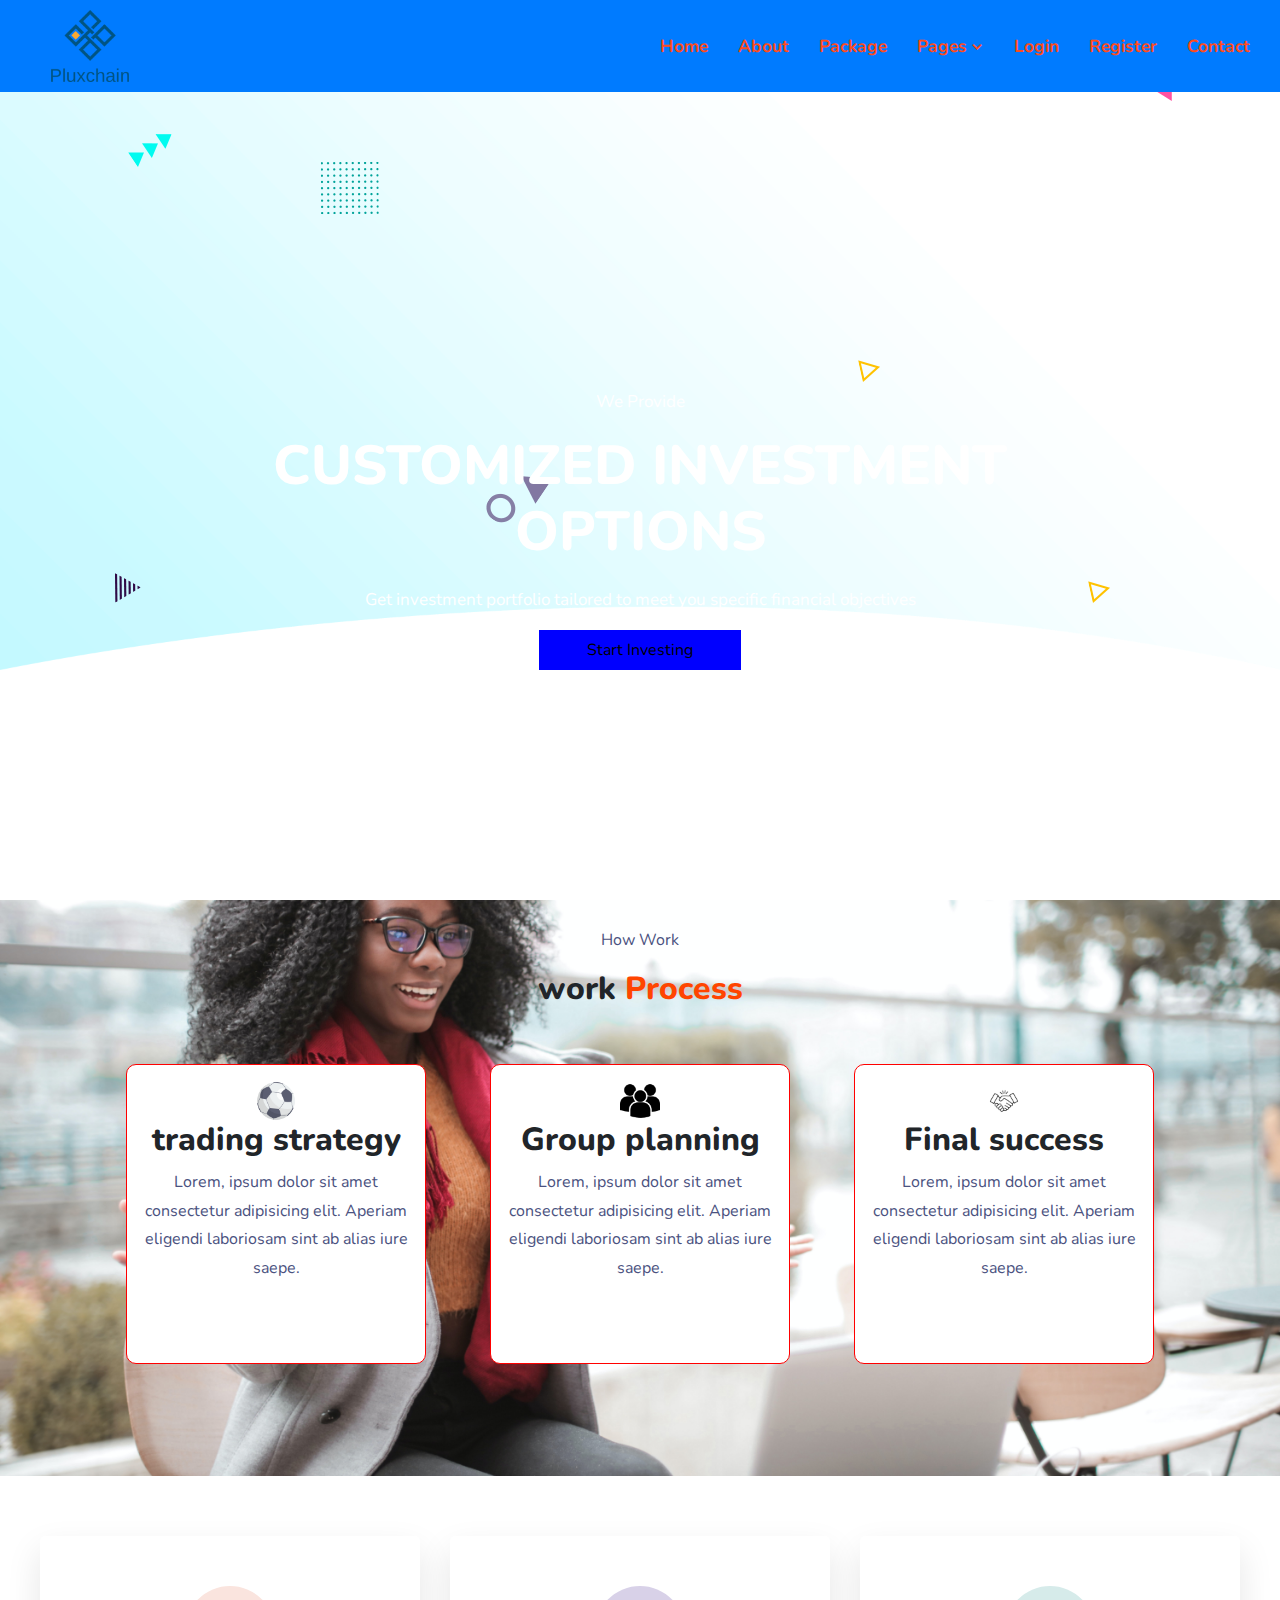
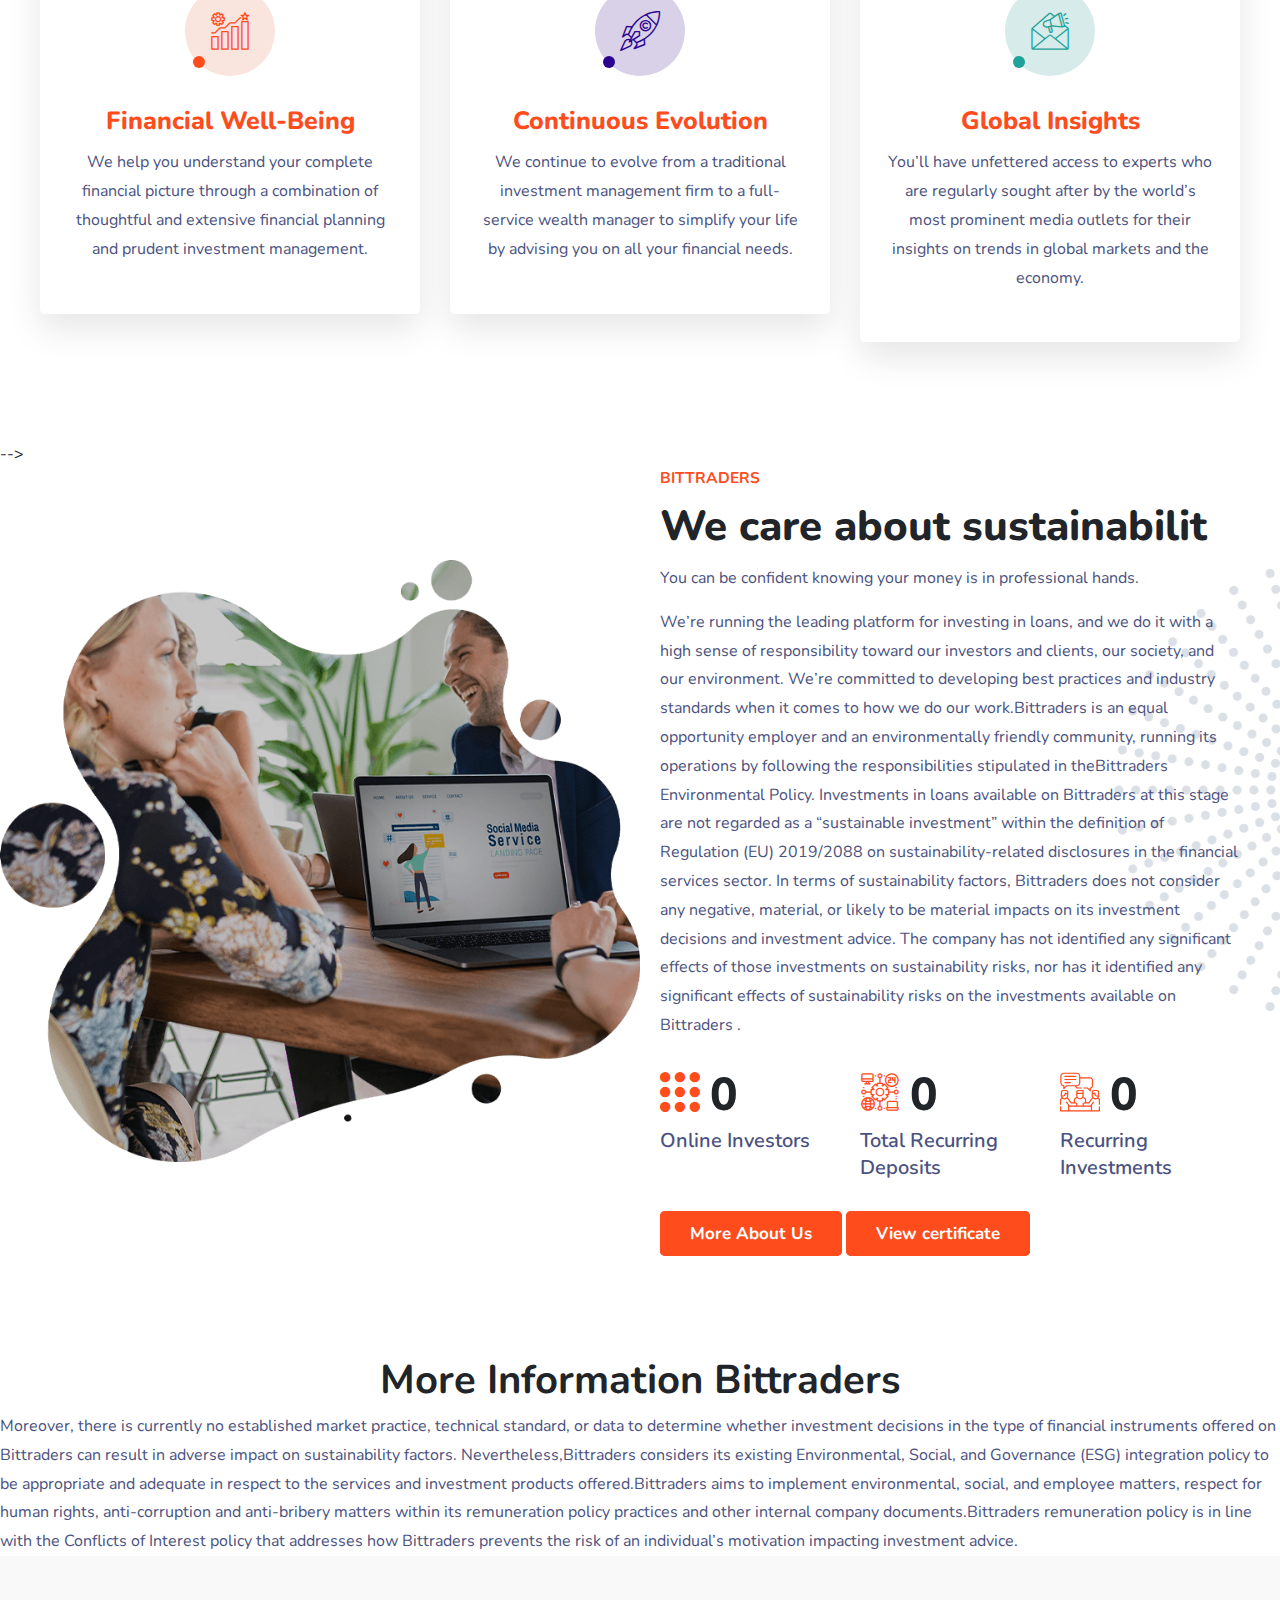
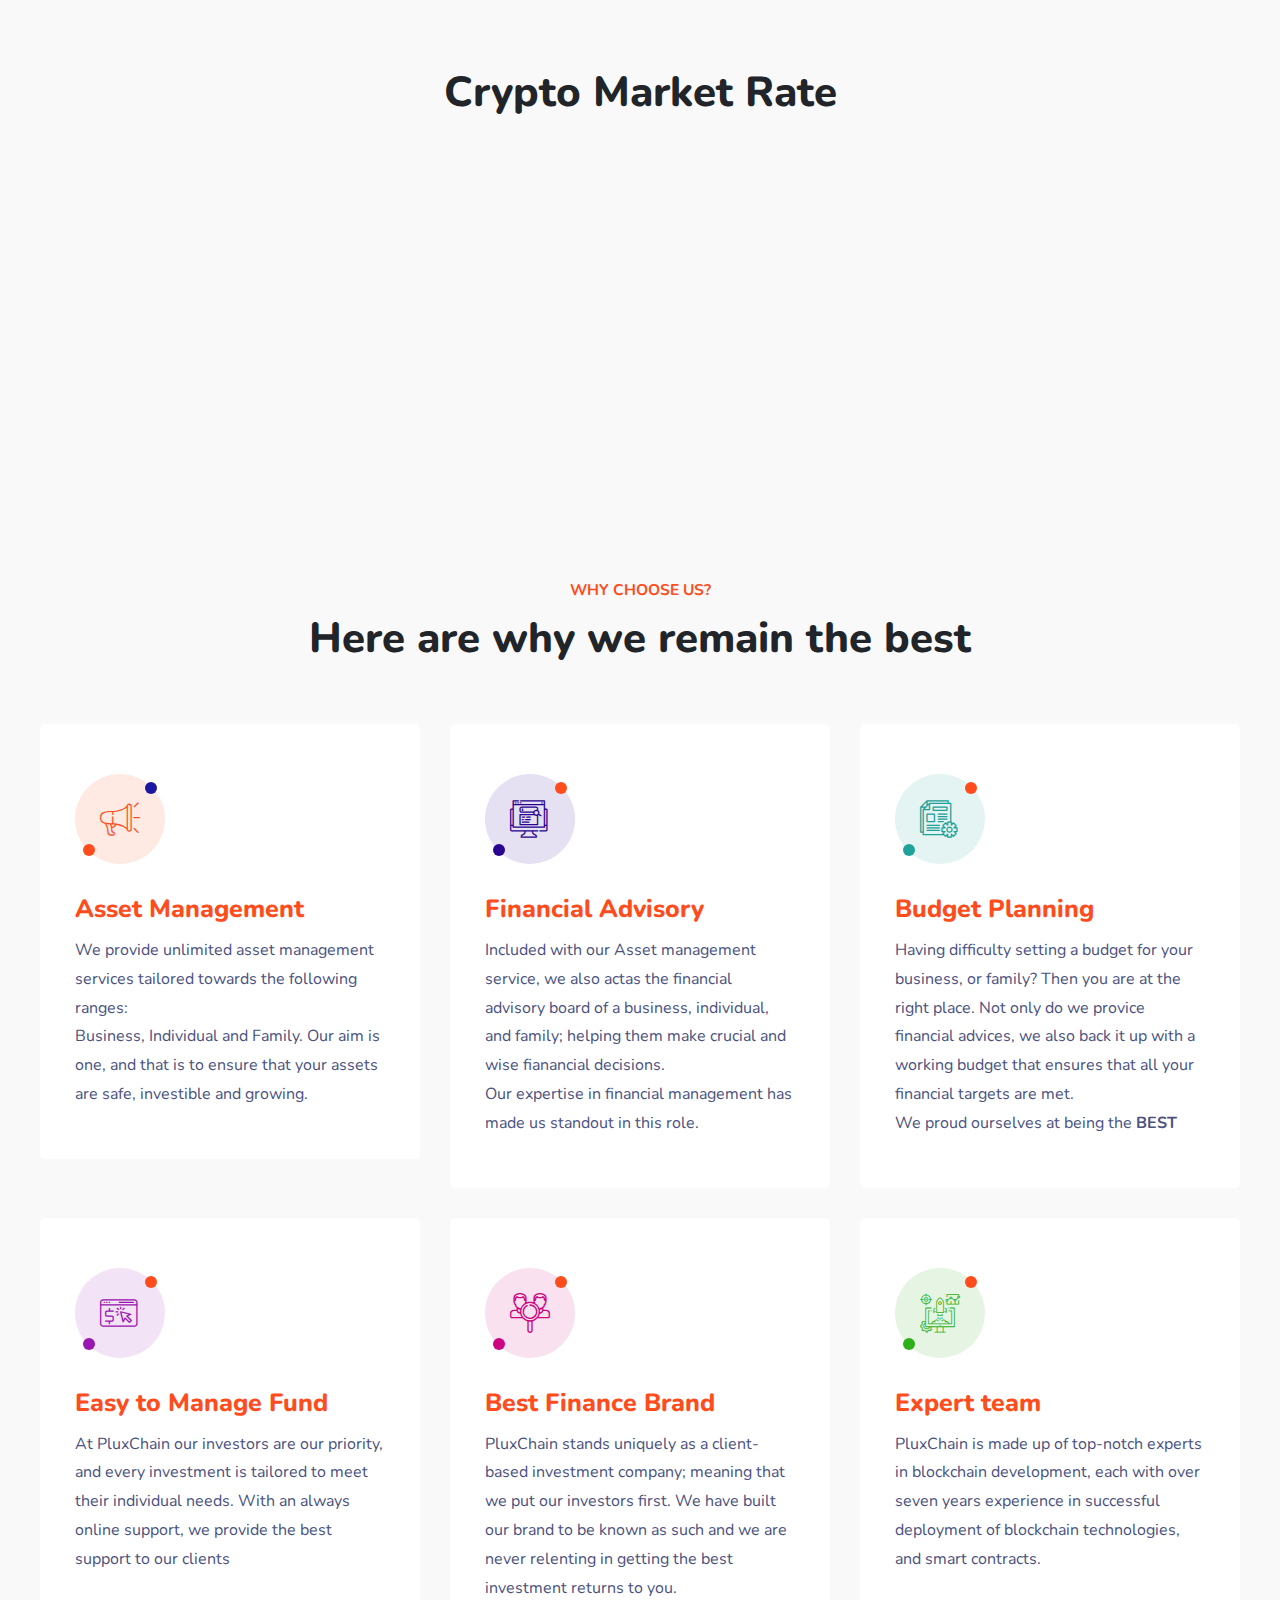
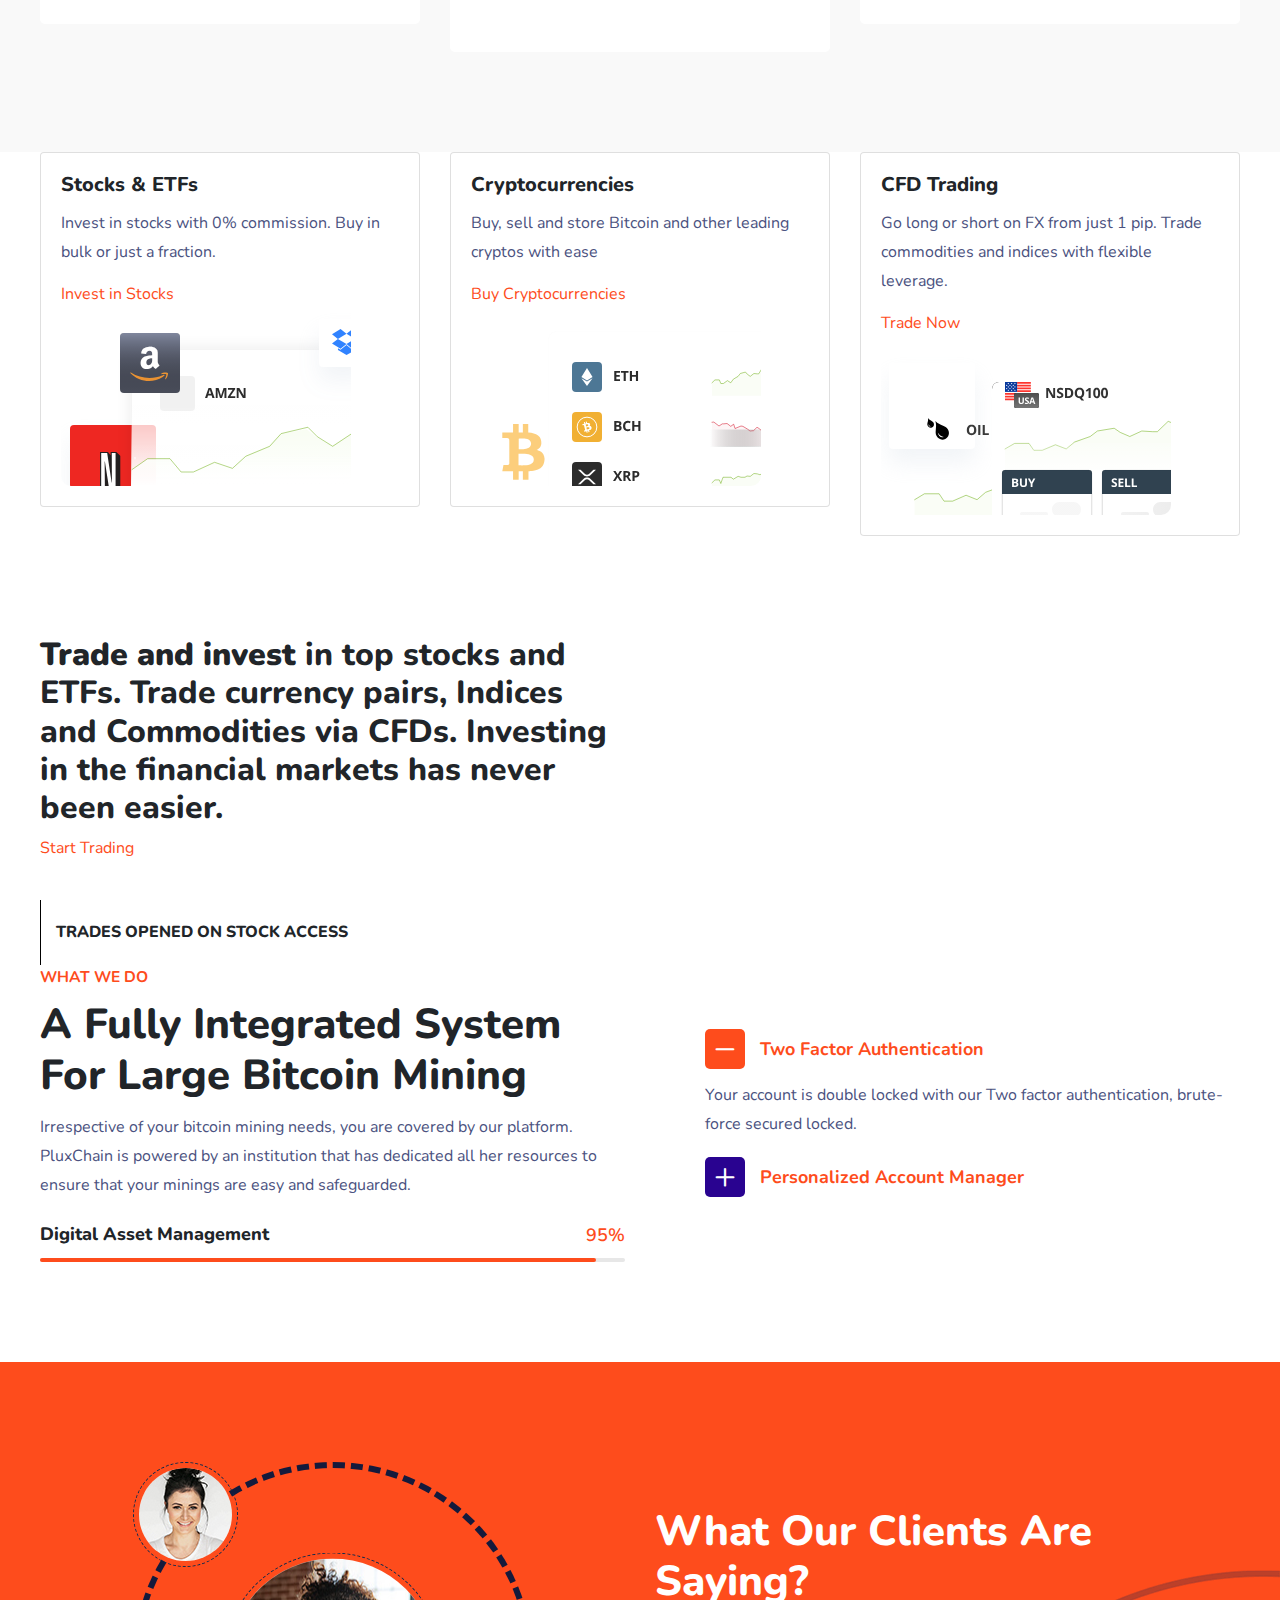
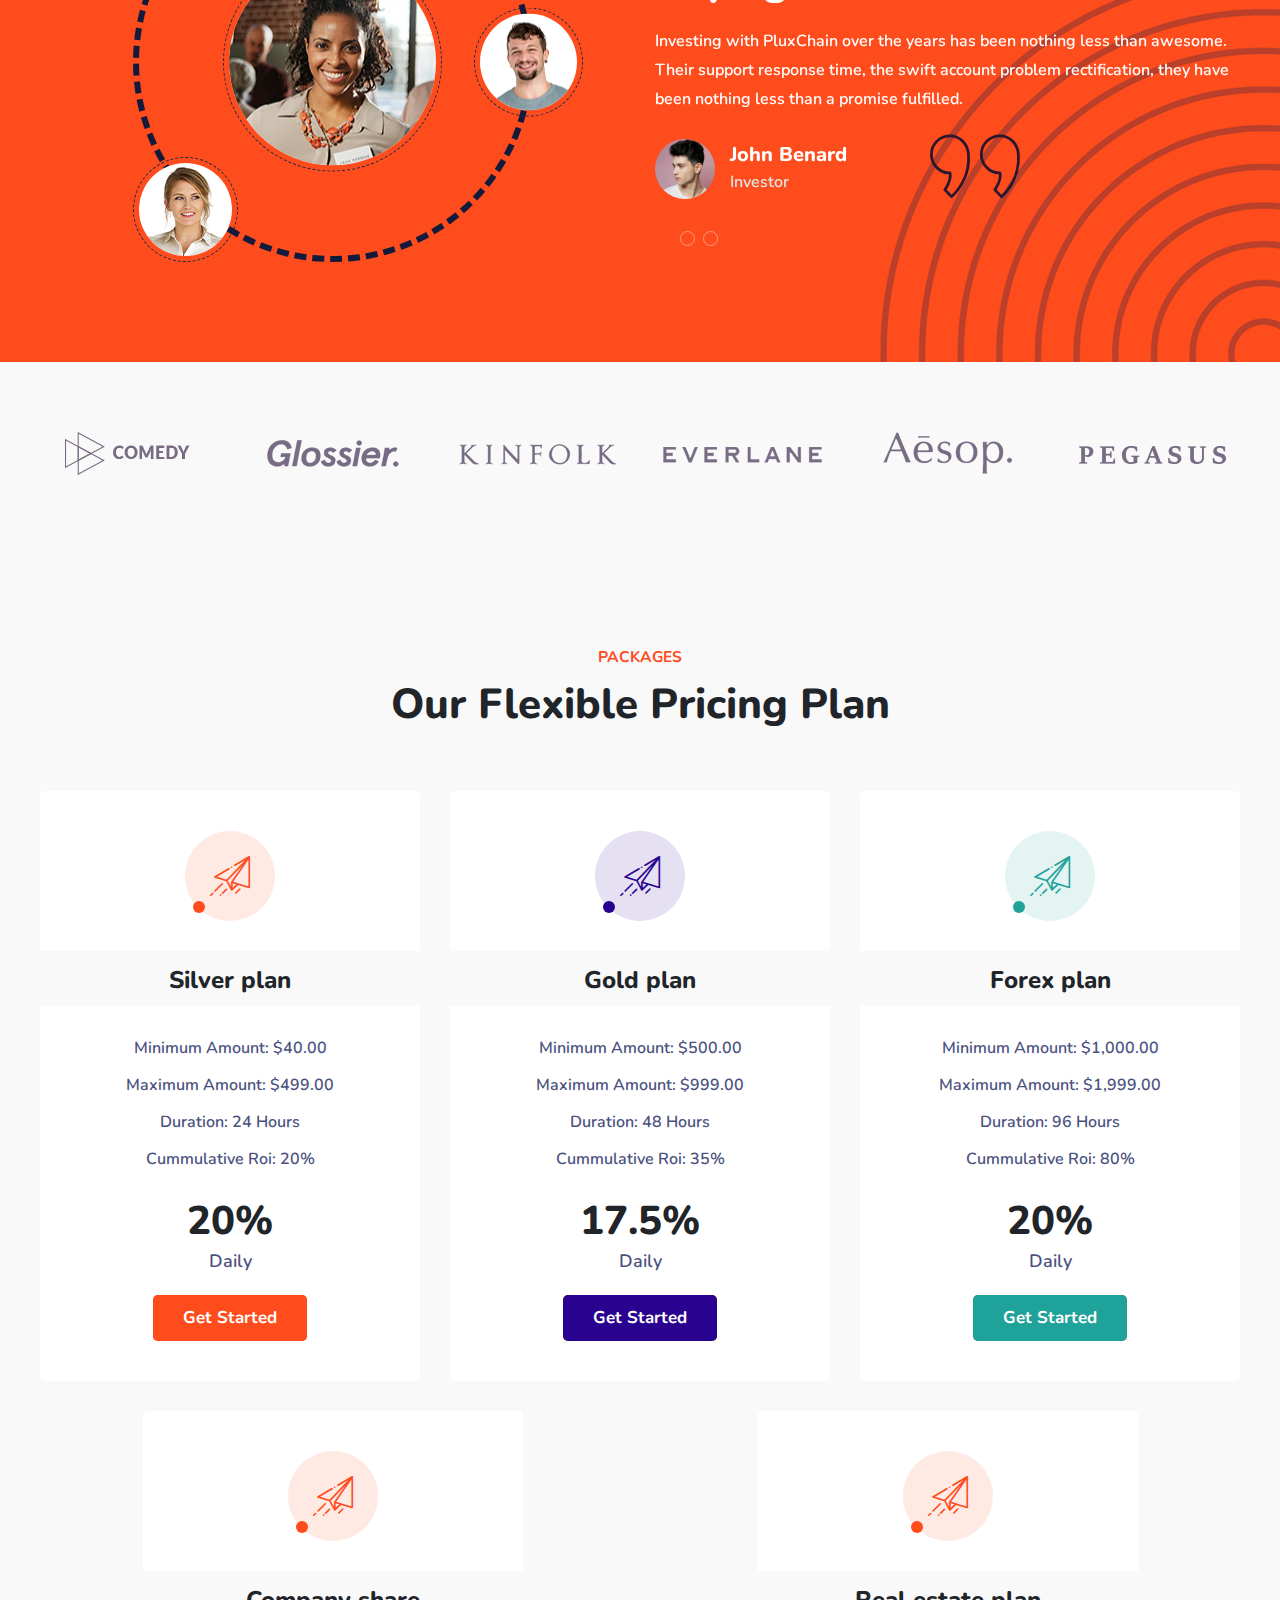
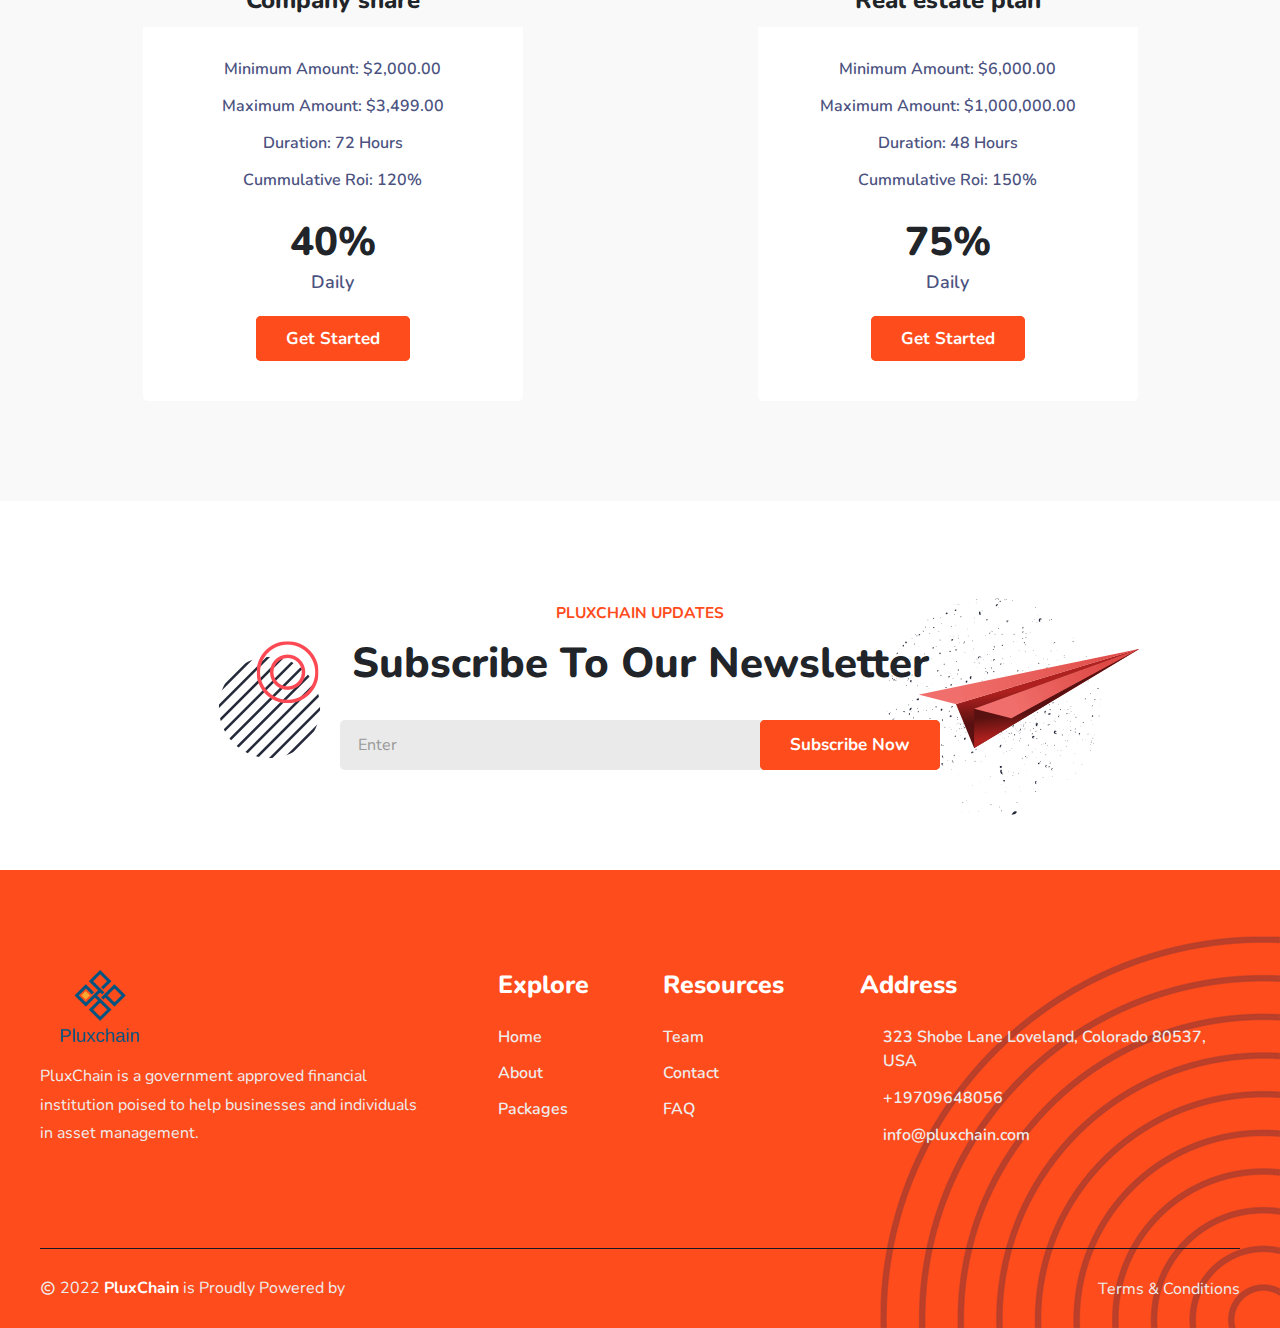
==== commit f14728f3: "done" ====
--- a/index.html
+++ b/index.html
@@ -1,37 +1,50 @@
 <!DOCTYPE html>
 <html lang="zxx">
-  <!-- Mirrored from pluxchain.com/ by HTTrack Website Copier/3.x [XR&CO'2014], Tue, 06 Dec 2022 12:06:03 GMT -->
-  <!-- Added by HTTrack --><meta
-    http-equiv="content-type"
-    content="text/html;charset=UTF-8"
-    /><!-- /Added by HTTrack -->
-  <head>
-    <!-- Required meta tags -->
-    <meta charset="utf-8" />
-    <meta
-      name="viewport"
-      content="width=device-width, initial-scale=1, shrink-to-fit=no"
-      />
-
-    <!-- Links of CSS files -->
-    <link rel="stylesheet" href="home/css/bootstrap.min.css" />
-    <link rel="stylesheet" href="home/css/flaticon.css" />
-    <link rel="stylesheet" href="home/css/animate.min.css" />
-    <link rel="stylesheet" href="home/css/owl.carousel.min.css" />
-    <link rel="stylesheet" href="home/css/boxicons.min.css" />
-    <link rel="stylesheet" href="home/css/meanmenu.min.css" />
-    <link rel="stylesheet" href="home/css/nice-select.min.css" />
-    <link rel="stylesheet" href="home/css/fancybox.min.css" />
-    <link rel="stylesheet" href="home/css/odometer.min.css" />
-    <link rel="stylesheet" href="home/css/magnific-popup.min.css" />
-    <link rel="stylesheet" href="home/css/style.css" />
-    <link rel="stylesheet" href="home/css/responsive.css" />
-
-    <title>Home Page - PluxChain</title>
-    <meta name="description" content="" />
-
-    <link rel="icon" type="image/png" href="home/img/plux.png" />
-    <style>
+    <!-- Mirrored from pluxchain.com/ by HTTrack Website Copier/3.x [XR&CO'2014], Tue, 06 Dec 2022 12:06:03 GMT -->
+    <!-- Added by HTTrack -->
+    <meta http-equiv="content-type" content="text/html;charset=UTF-8">
+    <!-- /Added by HTTrack -->
+    <head>
+        <!-- Required meta tags -->
+        <meta charset="utf-8">
+        <meta name="viewport" content="width=device-width, initial-scale=1, shrink-to-fit=no">
+        <!-- Links of CSS files -->
+        <link rel="stylesheet" href="home/css/bootstrap.min.css">
+        <link rel="stylesheet" href="home/css/flaticon.css">
+        <link rel="stylesheet" href="home/css/animate.min.css">
+        <link rel="stylesheet" href="home/css/owl.carousel.min.css">
+        <link rel="stylesheet" href="home/css/boxicons.min.css">
+        <link rel="stylesheet" href="home/css/meanmenu.min.css">
+        <link rel="stylesheet" href="home/css/nice-select.min.css">
+        <link rel="stylesheet" href="home/css/fancybox.min.css">
+        <link rel="stylesheet" href="home/css/odometer.min.css">
+        <link rel="stylesheet" href="home/css/magnific-popup.min.css">
+        <link rel="stylesheet" href="home/css/style.css">
+        <link rel="stylesheet" href="home/css/responsive.css">
+        <title>Home Page - PluxChain</title>
+        <meta name="description" content="">
+        <link rel="icon" type="image/png" href="home/img/plux.png">
+        <style>
+      .boxes-area {
+    margin-top: 60px;
+    position: relative;
+    z-index: 1;
+}
+      .boxes_after{
+        padding: 4rem 0;
+        display: flex;
+        flex-direction: column;
+        align-items: center;
+        justify-content: center;
+        background-image: url(./serv/girl.jpg);
+        background-repeat: no-repeat;
+        background-size: cover;
+        background-position: center;
+      }
+      .boxes_after span{
+        color: orangered;
+        min-height: 60vh;
+      }
       .people_assign{
        display: flex;
        align-items: center;
@@ -40,6 +53,7 @@
        padding: 1rem;
       }
       .people_assign aside{
+        background-color: white;
         width: 300px;
         padding: 1rem;
         border: 1px solid red;
@@ -56,239 +70,248 @@
         width: 40px;
         height: 40px;
       }
-    </style>
-  </head>
-  <body>
-    <!-- Start Navbar Area -->
-    <div class="navbar-area bg-primary">
-      <div class="dibiz-responsive-nav">
-        <div class="container-fluid">
-          <div class="dibiz-responsive-menu">
-            <div class="logo">
-              <a href="index.html">
-                <img src="home/img/plux.png" alt="logo" style="width: 120px" />
-              </a>
+        </style>
+    </head>
+    <body>
+        <!-- Start Navbar Area -->
+        <div class="navbar-area bg-primary">
+            <div class="dibiz-responsive-nav">
+                <div class="container-fluid">
+                    <div class="dibiz-responsive-menu">
+                        <div class="logo">
+                            <a href="index.html">
+                                <img src="home/img/plux.png" alt="logo" style="width: 120px">
+                            </a>
+                        </div>
+                    </div>
+                </div>
             </div>
-          </div>
+            <div class="dibiz-nav">
+                <div class="container-fluid">
+                    <nav class="navbar navbar-expand-md navbar-light">
+                        <a class="navbar-brand" href="index.html">
+                            <img src="home/img/plux.png" alt="logo" style="width: 120px">
+                        </a>
+                        <div class="collapse navbar-collapse mean-menu">
+                            <ul class="navbar-nav">
+                                <li class="nav-item">
+                                    <a href="index.html" class="nav-link">Home</a>
+                                </li>
+                                <li class="nav-item">
+                                    <a href="about.html" class="nav-link">About</a>
+                                </li>
+                                <li class="nav-item">
+                                    <a href="plans.html" class="nav-link">Package</a>
+                                </li>
+                                <li class="nav-item">
+                                    <a href="#" class="nav-link">Pages
+                                        <i class="bx
+                      bx-chevron-down"></i>
+                                    </a>
+                                    <ul class="dropdown-menu">
+                                        <li class="nav-item">
+                                            <a href="terms.html" class="nav-link">
+                                                Terms &amp;
+                        Conditions
+                                            </a>
+                                        </li>
+                                        <li class="nav-item">
+                                            <a href="services.html" class="nav-link">Services</a>
+                                        </li>
+                                        <li class="nav-item">
+                                            <a href="news.html" class="nav-link">news</a>
+                                        </li>
+                                        <li class="nav-item">
+                                            <a href="faqs.html" class="nav-link">Faqs</a>
+                                        </li>
+                                    </ul>
+                                </li>
+                                <li class="nav-item">
+                                    <a href="auth/login.html" class="nav-link">Login</a>
+                                </li>
+                                <li class="nav-item">
+                                    <a href="auth/register.html" class="nav-link">Register</a>
+                                </li>
+                                <li class="nav-item">
+                                    <a href="contact.html" class="nav-link">Contact</a>
+                                </li>
+                            </ul>
+                        </div>
+                    </nav>
+                </div>
+            </div>
         </div>
-      </div>
-
-      <div class="dibiz-nav">
-        <div class="container-fluid">
-          <nav class="navbar navbar-expand-md navbar-light">
-            <a class="navbar-brand" href="index.html">
-              <img src="home/img/plux.png" alt="logo" style="width: 120px" />
-            </a>
-
-            <div class="collapse navbar-collapse mean-menu">
-              <ul class="navbar-nav">
-                <li class="nav-item">
-                  <a href="index.html" class="nav-link">Home</a>
-                </li>
-                <li class="nav-item">
-                  <a href="about.html" class="nav-link">About</a>
-                </li>
-                <li class="nav-item">
-                  <a href="plans.html" class="nav-link">Package</a>
-                </li>
-                <li class="nav-item">
-                  <a href="#" class="nav-link">Pages <i class="bx
-                      bx-chevron-down"></i></a>
-                  <ul class="dropdown-menu">
-                    <li class="nav-item">
-                      <a href="terms.html" class="nav-link">Terms &amp;
-                        Conditions</a>
-                    </li>
-                    <li class="nav-item">
-                      <a href="services.html" class="nav-link">Services</a>
-                    </li>
-                    <li class="nav-item">
-                      <a href="news.html" class="nav-link">news</a>
-                    </li>
-                    <li class="nav-item">
-                      <a href="faqs.html" class="nav-link">Faqs</a>
-                    </li>
-                  </ul>
-                </li>
-                <li class="nav-item">
-                  <a href="auth/login.html" class="nav-link">Login</a>
-                </li>
-                <li class="nav-item">
-                  <a href="auth/register.html" class="nav-link">Register</a>
-                </li>
-                <li class="nav-item">
-                  <a href="contact.html" class="nav-link">Contact</a>
-                </li>
-              </ul>
+        <!-- End Navbar Area -->
+        <!-- Start Main Banner Area -->
+        <div class="main-banner" style="position: relative">
+            <video
+                src="./home/img/fut.mp4"
+                autoplay
+                loop
+                muted
+                class="muted__vid"
+            ></video>
+            <div class="container" style="position: relative; z-index: 100">
+                <div class="banner-area-content text-white">
+                    <p style="color: white">We Provide</p>
+                    <h1 class="wow fadeInLeft text-white" data-wow-delay="00ms" data-wow-duration="1000ms">
+                        CUSTOMIZED INVESTMENT OPTIONS
+                    </h1>
+                    <p class="wow fadeInLeft text-white" data-wow-delay="100ms" data-wow-duration="1000ms">
+                        Get investment portfolio tailored to meet you specific financial
+            objectives
+                    </p>
+                    <button style="background-color: blue; border: none; padding: 0.5rem 3rem">
+                        Start Investing
+                    </button>
+                </div>
             </div>
-          </nav>
+            <div class="shape2">
+                <img src="home/img/shape/shape2.png" alt="image">
+            </div>
+            <div class="shape3">
+                <img src="home/img/shape/shape3.png" alt="image">
+            </div>
+            <div class="shape5">
+                <img src="home/img/shape/shape5.png" alt="image">
+            </div>
+            <div class="shape6">
+                <img src="home/img/shape/shape6.png" alt="image">
+            </div>
+            <div class="shape7">
+                <img src="home/img/shape/shape7.png" alt="image">
+            </div>
+            <div class="shape13">
+                <img src="home/img/shape/shape13.png" alt="image">
+            </div>
+            <div class="shape8">
+                <img src="home/img/shape/shape8.png" alt="image">
+            </div>
         </div>
-      </div>
-    </div>
-    <!-- End Navbar Area -->
-
-    <!-- Start Main Banner Area -->
-    <div class="main-banner" style="position: relative">
-      <video
-        src="./home/img/fut.mp4"
-        autoplay
-        loop
-        muted
-        class="muted__vid"></video>
-      <div class="container" style="position: relative; z-index: 100">
-        <div class="banner-area-content text-white">
-          <p style="color: white">We Provide</p>
-          <h1
-            class="wow fadeInLeft text-white"
-            data-wow-delay="00ms"
-            data-wow-duration="1000ms">
-            CUSTOMIZED INVESTMENT OPTIONS
-          </h1>
-          <p
-            class="wow fadeInLeft text-white"
-            data-wow-delay="100ms"
-            data-wow-duration="1000ms">
-            Get investment portfolio tailored to meet you specific financial
-            objectives
-          </p>
-
-          <button
-            style="background-color: blue; border: none; padding: 0.5rem 3rem">
-            Start Investing
-          </button>
+        <!-- End Main Banner Area -->
+        <br>
+        <br>
+        <br>
+        <br>
+        <br>
+        <br>
+        <br>
+        <br>
+        <div class="section boxes_after">
+            <p>How Work</p>
+            <h2>work
+                <span>Process</span>
+            </h2>
+            <div class="people_assign">
+                <aside>
+                    <img src="./serv/football.png" alt="">
+                    <h2>trading strategy</h2>
+                    <p>
+                        Lorem, ipsum dolor sit amet consectetur adipisicing elit. Aperiam
+            eligendi laboriosam sint ab alias iure saepe.
+                    </p>
+                </aside>
+                <aside>
+                    <img src="./serv/group.png" alt="">
+                    <h2>Group planning</h2>
+                    <p>
+                        Lorem, ipsum dolor sit amet consectetur adipisicing elit. Aperiam
+            eligendi laboriosam sint ab alias iure saepe.
+                    </p>
+                </aside>
+                <aside>
+                    <img src="./serv/handshake.jpg" alt="">
+                    <h2>Final success</h2>
+                    <p>
+                        Lorem, ipsum dolor sit amet consectetur adipisicing elit. Aperiam
+            eligendi laboriosam sint ab alias iure saepe.
+                    </p>
+                </aside>
+            </div>
         </div>
-      </div>
-
-      <div class="shape2">
-        <img src="home/img/shape/shape2.png" alt="image" />
-      </div>
-      <div class="shape3">
-        <img src="home/img/shape/shape3.png" alt="image" />
-      </div>
-      <div class="shape5">
-        <img src="home/img/shape/shape5.png" alt="image" />
-      </div>
-      <div class="shape6">
-        <img src="home/img/shape/shape6.png" alt="image" />
-      </div>
-      <div class="shape7">
-        <img src="home/img/shape/shape7.png" alt="image" />
-      </div>
-      <div class="shape13">
-        <img src="home/img/shape/shape13.png" alt="image" />
-      </div>
-      <div class="shape8">
-        <img src="home/img/shape/shape8.png" alt="image" />
-      </div>
-    </div>
-    <!-- End Main Banner Area -->
-    <br /><br /><br /><br /><br /><br /><br /><br />
-    <div class="section boxes_after">
-      <p>How Work</p>
-      <h2>work <span>Process</span></h2>
-      <div class="people_assign">
-        <aside>
-          <img src="./serv/football.png" alt="">
-          <h2>trading strategy</h2>
-          <p>Lorem, ipsum dolor sit amet consectetur adipisicing elit. Aperiam
-            eligendi laboriosam sint ab alias iure saepe.</p>
-        </aside>
-        <aside>
-          <img src="./serv/group.png" alt="">
-          <h2>Group planning</h2>
-          <p>Lorem, ipsum dolor sit amet consectetur adipisicing elit. Aperiam
-            eligendi laboriosam sint ab alias iure saepe.</p>
-        </aside>
-        <aside>
-          <img src="./serv/handshake.jpg" alt="">
-          <h2>Final success</h2>
-          <p>Lorem, ipsum dolor sit amet consectetur adipisicing elit. Aperiam
-            eligendi laboriosam sint ab alias iure saepe.</p>
-        </aside>
-      </div>
-    </div>
-    <!-- Start Boxes Area -->
-    <!-- <section class="boxes-area pb-70">
-      <div class="container">
-        <div class="row">
-          <div class="col-lg-4 col-md-6 col-sm-6">
-            <div class="single-boxes-box">
-              <div class="icon">
-                <i class="flaticon-research"></i>
-                <div class="circles-box">
-                  <div class="circle-one"></div>
-                </div>
-              </div>
-              <h3><a href="#">Financial Well-Being</a></h3>
-              <p>
-                We help you understand your complete financial picture through a
+        <!-- Start Boxes Area -->
+        <section class="boxes-area pb-70">
+            <div class="container">
+                <div class="row">
+                    <div class="col-lg-4 col-md-6 col-sm-6">
+                        <div class="single-boxes-box">
+                            <div class="icon">
+                                <i class="flaticon-research"></i>
+                                <div class="circles-box">
+                                    <div class="circle-one"></div>
+                                </div>
+                            </div>
+                            <h3>
+                                <a href="#">Financial Well-Being</a>
+                            </h3>
+                            <p>
+                                We help you understand your complete financial picture through a
                 combination of thoughtful and extensive financial planning and
                 prudent investment management.
-              </p>
-            </div>
-          </div>
-
-          <div class="col-lg-4 col-md-6 col-sm-6">
-            <div class="single-boxes-box">
-              <div class="icon">
-                <i class="flaticon-speed"></i>
-                <div class="circles-box">
-                  <div class="circle-one"></div>
-                </div>
-              </div>
-              <h3><a href="#">Continuous Evolution</a></h3>
-              <p>
-                We continue to evolve from a traditional investment management
+                            </p>
+                        </div>
+                    </div>
+                    <div class="col-lg-4 col-md-6 col-sm-6">
+                        <div class="single-boxes-box">
+                            <div class="icon">
+                                <i class="flaticon-speed"></i>
+                                <div class="circles-box">
+                                    <div class="circle-one"></div>
+                                </div>
+                            </div>
+                            <h3>
+                                <a href="#">Continuous Evolution</a>
+                            </h3>
+                            <p>
+                                We continue to evolve from a traditional investment management
                 firm to a full-service wealth manager to simplify your life by
                 advising you on all your financial needs.
-              </p>
-            </div>
-          </div>
-
-          <div
-            class="col-lg-4 col-md-6 col-sm-6 offset-lg-0 offset-md-3 offset-sm-3"
-          >
-            <div class="single-boxes-box">
-              <div class="icon">
-                <i class="flaticon-email-marketing"></i>
-                <div class="circles-box">
-                  <div class="circle-one"></div>
-                </div>
-              </div>
-              <h3><a href="#">Global Insights</a></h3>
-              <p>
-                You’ll have unfettered access to experts who are regularly
+                            </p>
+                        </div>
+                    </div>
+                    <div class="col-lg-4 col-md-6 col-sm-6 offset-lg-0 offset-md-3 offset-sm-3">
+                        <div class="single-boxes-box">
+                            <div class="icon">
+                                <i class="flaticon-email-marketing"></i>
+                                <div class="circles-box">
+                                    <div class="circle-one"></div>
+                                </div>
+                            </div>
+                            <h3>
+                                <a href="#">Global Insights</a>
+                            </h3>
+                            <p>
+                                You’ll have unfettered access to experts who are regularly
                 sought after by the world’s most prominent media outlets for
                 their insights on trends in global markets and the economy.
-              </p>
+                            </p>
+                        </div>
+                    </div>
+                </div>
             </div>
-          </div>
-        </div>
-      </div>
-    </section> -->
-    <!-- End Boxes Area -->
-
-    <!-- Start About Area -->
-    <section class="about-area pb-100">
-      <div class="container-fluid">
-        <div class="row align-items-center">
-          <div class="col-lg-6 col-md-12">
-            <div class="about-img">
-              <img src="home/img/about-img2.png" alt="image" />
-            </div>
-          </div>
-
-          <div class="col-lg-6 col-md-12">
-            <div class="about-content">
-              <div class="text">
-                <span class="sub-title">Bittraders</span>
-                <h2>We care about sustainabilit</h2>
-                <p>
-                  You can be confident knowing your money is in professional
+        </section>
+        -->
+        <!-- End Boxes Area -->
+        <!-- Start About Area -->
+        <section class="about-area pb-100">
+            <div class="container-fluid">
+                <div class="row align-items-center">
+                    <div class="col-lg-6 col-md-12">
+                        <div class="about-img">
+                            <img src="home/img/about-img2.png" alt="image">
+                        </div>
+                    </div>
+                    <div class="col-lg-6 col-md-12">
+                        <div class="about-content">
+                            <div class="text">
+                                <span class="sub-title">Bittraders</span>
+                                <h2>We care about sustainabilit</h2>
+                                <p>
+                                    You can be confident knowing your money is in professional
                   hands.
-                </p>
-                <p>
-                  We’re running the leading platform for investing in loans, and
+                                </p>
+                                <p>
+                                    We’re running the leading platform for investing in loans, and
                   we do it with a high sense of responsibility toward our
                   investors and clients, our society, and our environment. We’re
                   committed to developing best practices and industry standards
@@ -307,48 +330,52 @@
                   investments on sustainability risks, nor has it identified any
                   significant effects of sustainability risks on the investments
                   available on Bittraders .
-                </p>
-                <ul class="funfacts-list">
-                  <li>
-                    <div class="list">
-                      <i class="flaticon-menu-1"></i>
-                      <h3 class="odometer" data-count="3673">00</h3>
-                      <p>Online Investors</p>
+                                </p>
+                                <ul class="funfacts-list">
+                                    <li>
+                                        <div class="list">
+                                            <i class="flaticon-menu-1"></i>
+                                            <h3 class="odometer" data-count="3673">00</h3>
+                                            <p>Online Investors</p>
+                                        </div>
+                                    </li>
+                                    <li>
+                                        <div class="list">
+                                            <i class="flaticon-web-settings"></i>
+                                            <h3 class="odometer" data-count="7548">00</h3>
+                                            <p>Total Recurring Deposits</p>
+                                        </div>
+                                    </li>
+                                    <li>
+                                        <div class="list">
+                                            <i class="flaticon-conversation"></i>
+                                            <h3 class="odometer" data-count="4273">00</h3>
+                                            <p>Recurring Investments</p>
+                                        </div>
+                                    </li>
+                                </ul>
+                                <a href="about.html" class="default-btn">More About Us</a>
+                                <a href="./home/img/cert.jpeg" class="default-btn">
+                                    View
+                  certificate
+                                </a>
+                            </div>
+                        </div>
                     </div>
-                  </li>
-                  <li>
-                    <div class="list">
-                      <i class="flaticon-web-settings"></i>
-                      <h3 class="odometer" data-count="7548">00</h3>
-                      <p>Total Recurring Deposits</p>
-                    </div>
-                  </li>
-                  <li>
-                    <div class="list">
-                      <i class="flaticon-conversation"></i>
-                      <h3 class="odometer" data-count="4273">00</h3>
-                      <p>Recurring Investments</p>
-                    </div>
-                  </li>
-                </ul>
-                <a href="about.html" class="default-btn">More About Us</a>
-                <a href="./home/img/cert.jpeg" class="default-btn">View
-                  certificate</a>
-              </div>
+                </div>
             </div>
-          </div>
-        </div>
-      </div>
-
-      <div class="shape15">
-        <img src="home/img/shape/shape15.png" alt="image" />
-      </div>
-    </section>
-    <!-- End About Area -->
-    <section class="about-contents">
-      <h1 class="sub-title" style="text-align: center; font-weight: bold;">More
-        Information Bittraders</h1>
-      <p>Moreover, there is currently no established market practice, technical
+            <div class="shape15">
+                <img src="home/img/shape/shape15.png" alt="image">
+            </div>
+        </section>
+        <!-- End About Area -->
+        <section class="about-contents">
+            <h1 class="sub-title" style="text-align: center; font-weight: bold;">
+                More
+        Information Bittraders
+            </h1>
+            <p>
+                Moreover, there is currently no established market practice, technical
         standard, or data to determine whether investment decisions in the type
         of financial instruments offered on Bittraders can result in adverse
         impact on sustainability factors. Nevertheless,Bittraders considers its
@@ -360,33 +387,29 @@
         internal company documents.Bittraders remuneration policy is in line
         with the Conflicts of Interest policy that addresses how Bittraders
         prevents the risk of an individual’s motivation impacting investment
-        advice.</p>
-    </section>
-    <!-- Start Pricing Area -->
-    <section class="pricing-area bg-f9f9f9 pt-100 pb-70">
-      <div class="container">
-        <div class="section-title">
-          <span class="sub-title"></span>
-          <h2>Crypto Market Rate</h2>
-          <p></p>
-        </div>
-
-        <div class="row">
-          <div class="col-lg-12 col-md-12 col-sm-12 mx-auto">
-            <!-- TradingView Widget BEGIN -->
-            <div class="tradingview-widget-container">
-              <div class="tradingview-widget-container__widget"></div>
-              <div class="tradingview-widget-copyright">
-                <a
-                  href="https://www.tradingview.com/markets/cryptocurrencies/prices-all/"
-                  rel="noopener"
-                  target="_blank"><span class="blue-text">Cryptocurrency Markets</span></a>
-                by TradingView
-              </div>
-              <script
-                type="text/javascript"
-                src="../s3.tradingview.com/external-embedding/embed-widget-screener.js"
-                async>
+        advice.
+            </p>
+        </section>
+        <!-- Start Pricing Area -->
+        <section class="pricing-area bg-f9f9f9 pt-100 pb-70">
+            <div class="container">
+                <div class="section-title">
+                    <span class="sub-title"></span>
+                    <h2>Crypto Market Rate</h2>
+                    <p></p>
+                </div>
+                <div class="row">
+                    <div class="col-lg-12 col-md-12 col-sm-12 mx-auto">
+                        <!-- TradingView Widget BEGIN -->
+                        <div class="tradingview-widget-container">
+                            <div class="tradingview-widget-container__widget"></div>
+                            <div class="tradingview-widget-copyright">
+                                <a href="https://www.tradingview.com/markets/cryptocurrencies/prices-all/" rel="noopener" target="_blank">
+                                    <span class="blue-text">Cryptocurrency Markets</span>
+                                </a>
+                                by TradingView
+                            </div>
+                            <script type="text/javascript" src="../s3.tradingview.com/external-embedding/embed-widget-screener.js" async>
                 {
                     "width": "100%",
                     "height": "610",
@@ -396,38 +419,33 @@
                     "colorTheme": "light",
                     "locale": "en"
                 }
-              </script>
+                            </script>
+                        </div>
+                        <!-- TradingView Widget END -->
+                    </div>
+                </div>
             </div>
-            <!-- TradingView Widget END -->
-          </div>
-        </div>
-      </div>
-    </section>
-
-    <!-- Start Pricing Area -->
-    <section class="pricing-area bg-f9f9f9 pt-100 pb-70">
-      <div class="container">
-        <div class="section-title">
-          <span class="sub-title"></span>
-          <p></p>
-        </div>
-
-        <div class="row">
-          <div class="col-lg-12 col-md-12 col-sm-12 mx-auto">
-            <!-- TradingView Widget BEGIN -->
-            <div class="tradingview-widget-container">
-              <div id="tradingview_afc81"></div>
-              <div class="tradingview-widget-copyright">
-                <a
-                  href="https://www.tradingview.com/symbols/NASDAQ-AAPL/"
-                  rel="noopener"
-                  target="_blank"><span class="blue-text">AAPL Chart</span></a>
-                by TradingView
-              </div>
-              <script
-                type="text/javascript"
-                src="../s3.tradingview.com/tv.js"></script>
-              <script type="text/javascript">
+        </section>
+        <!-- Start Pricing Area -->
+        <section class="pricing-area bg-f9f9f9 pt-100 pb-70">
+            <div class="container">
+                <div class="section-title">
+                    <span class="sub-title"></span>
+                    <p></p>
+                </div>
+                <div class="row">
+                    <div class="col-lg-12 col-md-12 col-sm-12 mx-auto">
+                        <!-- TradingView Widget BEGIN -->
+                        <div class="tradingview-widget-container">
+                            <div id="tradingview_afc81"></div>
+                            <div class="tradingview-widget-copyright">
+                                <a href="https://www.tradingview.com/symbols/NASDAQ-AAPL/" rel="noopener" target="_blank">
+                                    <span class="blue-text">AAPL Chart</span>
+                                </a>
+                                by TradingView
+                            </div>
+                            <script type="text/javascript" src="../s3.tradingview.com/tv.js"></script>
+                            <script type="text/javascript">
                 new TradingView.widget({
                   width: "100%",
                   height: 610,
@@ -442,378 +460,320 @@
                   allow_symbol_change: true,
                   container_id: "tradingview_afc81",
                 });
-              </script>
+                            </script>
+                        </div>
+                        <!-- TradingView Widget END -->
+                    </div>
+                </div>
             </div>
-            <!-- TradingView Widget END -->
-          </div>
-        </div>
-      </div>
-    </section>
-
-    <!-- Start Services Area -->
-    <section class="services-area bg-f9f9f9 pt-100 pb-70">
-      <div class="container">
-        <div class="section-title">
-          <span class="sub-title">Why Choose Us?</span>
-          <h2>Here are why we remain the best</h2>
-          <p></p>
-        </div>
-
-        <div class="row">
-          <div class="col-lg-4 col-md-6 col-sm-6">
-            <div class="single-services-box">
-              <div class="icon">
-                <i class="flaticon-megaphone"></i>
-                <div class="circles-box">
-                  <div class="circle-one"></div>
-                  <div class="circle-two"></div>
+        </section>
+        <!-- Start Services Area -->
+        <section class="services-area bg-f9f9f9 pt-100 pb-70">
+            <div class="container">
+                <div class="section-title">
+                    <span class="sub-title">Why Choose Us?</span>
+                    <h2>Here are why we remain the best</h2>
+                    <p></p>
                 </div>
-              </div>
-              <h3><a href="#">Asset Management</a></h3>
-              <p>
-                We provide unlimited asset management services tailored towards
-                the following ranges:<br />
-                Business, Individual and Family. Our aim is one, and that is to
+                <div class="row">
+                    <div class="col-lg-4 col-md-6 col-sm-6">
+                        <div class="single-services-box">
+                            <div class="icon">
+                                <i class="flaticon-megaphone"></i>
+                                <div class="circles-box">
+                                    <div class="circle-one"></div>
+                                    <div class="circle-two"></div>
+                                </div>
+                            </div>
+                            <h3>
+                                <a href="#">Asset Management</a>
+                            </h3>
+                            <p>
+                                We provide unlimited asset management services tailored towards
+                the following ranges:
+                                <br>
+                                Business, Individual and Family. Our aim is one, and that is to
                 ensure that your assets are safe, investible and growing.
-              </p>
-            </div>
-          </div>
-
-          <div class="col-lg-4 col-md-6 col-sm-6">
-            <div class="single-services-box">
-              <div class="icon">
-                <i class="flaticon-keywords"></i>
-                <div class="circles-box">
-                  <div class="circle-one"></div>
-                  <div class="circle-two"></div>
-                </div>
-              </div>
-              <h3><a href="#">Financial Advisory</a></h3>
-              <p>
-                Included with our Asset management service, we also actas the
+                            </p>
+                        </div>
+                    </div>
+                    <div class="col-lg-4 col-md-6 col-sm-6">
+                        <div class="single-services-box">
+                            <div class="icon">
+                                <i class="flaticon-keywords"></i>
+                                <div class="circles-box">
+                                    <div class="circle-one"></div>
+                                    <div class="circle-two"></div>
+                                </div>
+                            </div>
+                            <h3>
+                                <a href="#">Financial Advisory</a>
+                            </h3>
+                            <p>
+                                Included with our Asset management service, we also actas the
                 financial advisory board of a business, individual, and family;
-                helping them make crucial and wise fianancial decisions.<br />
-                Our expertise in financial management has made us standout in
+                helping them make crucial and wise fianancial decisions.
+                                <br>
+                                Our expertise in financial management has made us standout in
                 this role.
-              </p>
-            </div>
-          </div>
-
-          <div class="col-lg-4 col-md-6 col-sm-6">
-            <div class="single-services-box">
-              <div class="icon">
-                <i class="flaticon-content-management"></i>
-                <div class="circles-box">
-                  <div class="circle-one"></div>
-                  <div class="circle-two"></div>
-                </div>
-              </div>
-              <h3><a href="#">Budget Planning</a></h3>
-              <p>
-                Having difficulty setting a budget for your business, or family?
+                            </p>
+                        </div>
+                    </div>
+                    <div class="col-lg-4 col-md-6 col-sm-6">
+                        <div class="single-services-box">
+                            <div class="icon">
+                                <i class="flaticon-content-management"></i>
+                                <div class="circles-box">
+                                    <div class="circle-one"></div>
+                                    <div class="circle-two"></div>
+                                </div>
+                            </div>
+                            <h3>
+                                <a href="#">Budget Planning</a>
+                            </h3>
+                            <p>
+                                Having difficulty setting a budget for your business, or family?
                 Then you are at the right place. Not only do we provice
                 financial advices, we also back it up with a working budget that
-                ensures that all your financial targets are met.<br />
-                We proud ourselves at being the <b>BEST</b>
-              </p>
-            </div>
-          </div>
-
-          <div class="col-lg-4 col-md-6 col-sm-6">
-            <div class="single-services-box">
-              <div class="icon">
-                <i class="flaticon-ppc"></i>
-                <div class="circles-box">
-                  <div class="circle-one"></div>
-                  <div class="circle-two"></div>
-                </div>
-              </div>
-              <h3><a href="#">Easy to Manage Fund</a></h3>
-              <p>
-                At PluxChain our investors are our priority, and every
+                ensures that all your financial targets are met.
+                                <br>
+                                We proud ourselves at being the
+                                <b>BEST</b>
+                            </p>
+                        </div>
+                    </div>
+                    <div class="col-lg-4 col-md-6 col-sm-6">
+                        <div class="single-services-box">
+                            <div class="icon">
+                                <i class="flaticon-ppc"></i>
+                                <div class="circles-box">
+                                    <div class="circle-one"></div>
+                                    <div class="circle-two"></div>
+                                </div>
+                            </div>
+                            <h3>
+                                <a href="#">Easy to Manage Fund</a>
+                            </h3>
+                            <p>
+                                At PluxChain our investors are our priority, and every
                 investment is tailored to meet their individual needs. With an
                 always online support, we provide the best support to our
                 clients
-              </p>
-            </div>
-          </div>
-
-          <div class="col-lg-4 col-md-6 col-sm-6">
-            <div class="single-services-box">
-              <div class="icon">
-                <i class="flaticon-competitor"></i>
-                <div class="circles-box">
-                  <div class="circle-one"></div>
-                  <div class="circle-two"></div>
-                </div>
-              </div>
-              <h3><a href="#">Best Finance Brand</a></h3>
-              <p>
-                PluxChain stands uniquely as a client-based investment company;
+                            </p>
+                        </div>
+                    </div>
+                    <div class="col-lg-4 col-md-6 col-sm-6">
+                        <div class="single-services-box">
+                            <div class="icon">
+                                <i class="flaticon-competitor"></i>
+                                <div class="circles-box">
+                                    <div class="circle-one"></div>
+                                    <div class="circle-two"></div>
+                                </div>
+                            </div>
+                            <h3>
+                                <a href="#">Best Finance Brand</a>
+                            </h3>
+                            <p>
+                                PluxChain stands uniquely as a client-based investment company;
                 meaning that we put our investors first. We have built our brand
                 to be known as such and we are never relenting in getting the
                 best investment returns to you.
-              </p>
-            </div>
-          </div>
-
-          <div class="col-lg-4 col-md-6 col-sm-6">
-            <div class="single-services-box">
-              <div class="icon">
-                <i class="flaticon-startup"></i>
-                <div class="circles-box">
-                  <div class="circle-one"></div>
-                  <div class="circle-two"></div>
-                </div>
-              </div>
-              <h3><a href="#">Expert team</a></h3>
-              <p>
-                PluxChain is made up of top-notch experts in blockchain
+                            </p>
+                        </div>
+                    </div>
+                    <div class="col-lg-4 col-md-6 col-sm-6">
+                        <div class="single-services-box">
+                            <div class="icon">
+                                <i class="flaticon-startup"></i>
+                                <div class="circles-box">
+                                    <div class="circle-one"></div>
+                                    <div class="circle-two"></div>
+                                </div>
+                            </div>
+                            <h3>
+                                <a href="#">Expert team</a>
+                            </h3>
+                            <p>
+                                PluxChain is made up of top-notch experts in blockchain
                 development, each with over seven years experience in successful
                 deployment of blockchain technologies, and smart contracts.
-              </p>
+                            </p>
+                        </div>
+                    </div>
+                </div>
             </div>
-          </div>
-        </div>
-      </div>
-    </section>
-    <!-- End Services Area -->
-    <section id="second1">
-      <div class="container">
-        <div class="row">
-          <div class="col-md-4">
-            <div class="card card-body">
-              <h5 class="card-title">Stocks & ETFs</h5>
-              <p class="card-text">
-                Invest in stocks with 0% commission. Buy in bulk or just a
+        </section>
+        <!-- End Services Area -->
+        <section id="second1">
+            <div class="container">
+                <div class="row">
+                    <div class="col-md-4">
+                        <div class="card card-body">
+                            <h5 class="card-title">Stocks & ETFs</h5>
+                            <p class="card-text">
+                                Invest in stocks with 0% commission. Buy in bulk or just a
                 fraction.
-              </p>
-              <a
-                href="https://stockaccess.io/register"
-                style="width: fit-content">Invest in Stocks</a>
-              <div style="padding: 0; margin: 0">
-                <svg
-                  xmlns="http://www.w3.org/2000/svg"
-                  xmlns:xlink="http://www.w3.org/1999/xlink"
-                  width="290"
-                  height="180"
-                  viewBox="0 0 290 180">
-                  <defs>
-                    <rect
-                      id="prefix__a"
-                      width="290"
-                      height="180"
-                      x="0"
-                      y="0"
-                      rx="10"
-                      />
-                      <rect
-                        id="prefix__c"
-                        width="86"
-                        height="86"
-                        x="0"
-                        y="0"
-                        rx="4"
-                        />
-                        <rect
-                          id="prefix__i"
-                          width="305"
-                          height="180"
-                          x="12"
-                          y="31"
-                          rx="7"
-                          />
-                          <rect
-                            id="prefix__n"
-                            width="48"
-                            height="48"
-                            x="0"
-                            y="0"
-                            rx="4"
-                            />
-                            <linearGradient
-                              id="prefix__j"
-                              x1="50%"
-                              x2="50%"
-                              y1="0%"
-                              y2="100%">
-                              <stop offset="0%" stop-color="#FFF"
-                                stop-opacity=".75" />
-                                <stop
-                                  offset="100%"
-                                  stop-color="#2C2C2C"
-                                  stop-opacity="0"
-                                  />
-                                </linearGradient>
-                                <linearGradient
-                                  id="prefix__k"
-                                  x1="50%"
-                                  x2="50%"
-                                  y1="38.65%"
-                                  y2="89.71%">
-                                  <stop offset="0%" stop-color="#F6FCEE" />
-                                    <stop offset="100%" stop-color="#FFF"
-                                      stop-opacity="0" />
-                                    </linearGradient>
-                                    <linearGradient
-                                      id="prefix__l"
-                                      x1="50%"
-                                      x2="50%"
-                                      y1="0%"
-                                      y2="100%">
-                                      <stop offset="0%" stop-color="#FFF"
-                                        stop-opacity="0" />
-                                        <stop offset="100%" stop-color="#FFF" />
+                            </p>
+                            <a href="https://stockaccess.io/register" style="width: fit-content">Invest in Stocks</a>
+                            <div style="padding: 0; margin: 0">
+                                <svg
+                                    xmlns="http://www.w3.org/2000/svg"
+                                    xmlns:xlink="http://www.w3.org/1999/xlink"
+                                    width="290"
+                                    height="180"
+                                    viewBox="0 0 290 180"
+                                >
+                                    <defs>
+                                        <rect
+                                            id="prefix__a"
+                                            width="290"
+                                            height="180"
+                                            x="0"
+                                            y="0"
+                                            rx="10"
+                                        />
+                                        <rect
+                                            id="prefix__c"
+                                            width="86"
+                                            height="86"
+                                            x="0"
+                                            y="0"
+                                            rx="4"
+                                        />
+                                        <rect
+                                            id="prefix__i"
+                                            width="305"
+                                            height="180"
+                                            x="12"
+                                            y="31"
+                                            rx="7"
+                                        />
+                                        <rect
+                                            id="prefix__n"
+                                            width="48"
+                                            height="48"
+                                            x="0"
+                                            y="0"
+                                            rx="4"
+                                        />
+                                        <linearGradient
+                                            id="prefix__j"
+                                            x1="50%"
+                                            x2="50%"
+                                            y1="0%"
+                                            y2="100%"
+                                        >
+                                            <stop offset="0%" stop-color="#FFF" stop-opacity=".75"/>
+                                            <stop offset="100%" stop-color="#2C2C2C" stop-opacity="0"/>
+                                        </linearGradient>
+                                        <linearGradient
+                                            id="prefix__k"
+                                            x1="50%"
+                                            x2="50%"
+                                            y1="38.65%"
+                                            y2="89.71%"
+                                        >
+                                            <stop offset="0%" stop-color="#F6FCEE"/>
+                                            <stop offset="100%" stop-color="#FFF" stop-opacity="0"/>
+                                        </linearGradient>
+                                        <linearGradient
+                                            id="prefix__l"
+                                            x1="50%"
+                                            x2="50%"
+                                            y1="0%"
+                                            y2="100%"
+                                        >
+                                            <stop offset="0%" stop-color="#FFF" stop-opacity="0"/>
+                                            <stop offset="100%" stop-color="#FFF"/>
                                         </linearGradient>
                                         <filter
-                                          id="prefix__d"
-                                          width="193%"
-                                          height="193%"
-                                          x="-46.5%"
-                                          y="-30.2%"
-                                          filterUnits="objectBoundingBox">
-                                          <feOffset
-                                            dy="14"
-                                            in="SourceAlpha"
-                                            result="shadowOffsetOuter1"
+                                            id="prefix__d"
+                                            width="193%"
+                                            height="193%"
+                                            x="-46.5%"
+                                            y="-30.2%"
+                                            filterUnits="objectBoundingBox"
+                                        >
+                                            <feOffset dy="14" in="SourceAlpha" result="shadowOffsetOuter1"/>
+                                            <feGaussianBlur in="shadowOffsetOuter1" result="shadowBlurOuter1" stdDeviation="11"/>
+                                            <feColorMatrix in="shadowBlurOuter1" values="0 0 0 0 0.562709821 0 0
+                                                0 0 0.639266309 0 0 0 0
+                                                0.728528912 0 0 0 0.235167572 0"/>
+                                        </filter>
+                                        <filter
+                                            id="prefix__h"
+                                            width="119.7%"
+                                            height="133.3%"
+                                            x="-9.8%"
+                                            y="-16.7%"
+                                            filterUnits="objectBoundingBox"
+                                        >
+                                            <feMorphology
+                                                in="SourceAlpha"
+                                                operator="dilate"
+                                                radius="2"
+                                                result="shadowSpreadOuter1"
                                             />
-                                            <feGaussianBlur
-                                              in="shadowOffsetOuter1"
-                                              result="shadowBlurOuter1"
-                                              stdDeviation="11"
-                                              />
-                                              <feColorMatrix
+                                            <feOffset in="shadowSpreadOuter1" result="shadowOffsetOuter1"/>
+                                            <feGaussianBlur in="shadowOffsetOuter1" result="shadowBlurOuter1" stdDeviation="8"/>
+                                            <feComposite
                                                 in="shadowBlurOuter1"
-                                                values="0 0 0 0 0.562709821 0 0
-                                                0 0 0.639266309 0 0 0 0
-                                                0.728528912 0 0 0 0.235167572 0"
-                                                />
-                                              </filter>
-                                              <filter
-                                                id="prefix__h"
-                                                width="119.7%"
-                                                height="133.3%"
-                                                x="-9.8%"
-                                                y="-16.7%"
-                                                filterUnits="objectBoundingBox">
-                                                <feMorphology
-                                                  in="SourceAlpha"
-                                                  operator="dilate"
-                                                  radius="2"
-                                                  result="shadowSpreadOuter1"
-                                                  />
-                                                  <feOffset
-                                                    in="shadowSpreadOuter1"
-                                                    result="shadowOffsetOuter1"
-                                                    />
-                                                    <feGaussianBlur
-                                                      in="shadowOffsetOuter1"
-                                                      result="shadowBlurOuter1"
-                                                      stdDeviation="8"
-                                                      />
-                                                      <feComposite
-                                                        in="shadowBlurOuter1"
-                                                        in2="SourceAlpha"
-                                                        operator="out"
-                                                        result="shadowBlurOuter1"
-                                                        />
-                                                        <feColorMatrix
-                                                          in="shadowBlurOuter1"
-                                                          values="0 0 0 0 0 0 0
+                                                in2="SourceAlpha"
+                                                operator="out"
+                                                result="shadowBlurOuter1"
+                                            />
+                                            <feColorMatrix in="shadowBlurOuter1" values="0 0 0 0 0 0 0
                                                           0 0 0 0 0 0 0 0 0 0 0
-                                                          0.1 0"
-                                                          />
-                                                        </filter>
-                                                        <filter
-                                                          id="prefix__m"
-                                                          width="266.7%"
-                                                          height="266.7%"
-                                                          x="-83.3%"
-                                                          y="-54.2%"
-                                                          filterUnits="objectBoundingBox">
-                                                          <feOffset
-                                                            dy="14"
-                                                            in="SourceAlpha"
-                                                            result="shadowOffsetOuter1"
-                                                            />
-                                                            <feGaussianBlur
-                                                              in="shadowOffsetOuter1"
-                                                              result="shadowBlurOuter1"
-                                                              stdDeviation="11"
-                                                              />
-                                                              <feColorMatrix
-                                                                in="shadowBlurOuter1"
-                                                                values="0 0 0 0
+                                                          0.1 0"/>
+                                        </filter>
+                                        <filter
+                                            id="prefix__m"
+                                            width="266.7%"
+                                            height="266.7%"
+                                            x="-83.3%"
+                                            y="-54.2%"
+                                            filterUnits="objectBoundingBox"
+                                        >
+                                            <feOffset dy="14" in="SourceAlpha" result="shadowOffsetOuter1"/>
+                                            <feGaussianBlur in="shadowOffsetOuter1" result="shadowBlurOuter1" stdDeviation="11"/>
+                                            <feColorMatrix in="shadowBlurOuter1" values="0 0 0 0
                                                                 0.562709821 0 0
                                                                 0 0 0.639266309
                                                                 0 0 0 0
                                                                 0.728528912 0 0
-                                                                0 0.235167572 0"
-                                                                />
-                                                              </filter>
-                                                              <path
-                                                                id="prefix__f"
-                                                                d="M0
+                                                                0 0.235167572 0"/>
+                                        </filter>
+                                        <path id="prefix__f" d="M0
                                                                 0.722L20.529
                                                                 0.722 20.529 43
-                                                                0 43z"
-                                                                />
-                                                              </defs>
-                                                              <g fill="none"
-                                                                fill-rule="evenodd">
-                                                                <mask
-                                                                  id="prefix__b"
-                                                                  fill="#fff">
-                                                                  <use
-                                                                    xlink:href="#prefix__a"
-                                                                    />
-                                                                  </mask>
-                                                                  <use
-                                                                    fill="#FFF"
-                                                                    xlink:href="#prefix__a"
-                                                                    />
-                                                                    <g
-                                                                      mask="url(#prefix__b)">
-                                                                      <g
-                                                                        transform="translate(9
+                                                                0 43z"/>
+                                    </defs>
+                                    <g fill="none" fill-rule="evenodd">
+                                        <mask id="prefix__b" fill="#fff">
+                                            <use xlink:href="#prefix__a"/>
+                                        </mask>
+                                        <use fill="#FFF" xlink:href="#prefix__a"/>
+                                        <g mask="url(#prefix__b)">
+                                            <g transform="translate(9
                                                                         119)">
-                                                                        <mask
-                                                                          id="prefix__e"
-                                                                          fill="#fff">
-                                                                          <use
-                                                                            xlink:href="#prefix__c"
-                                                                            />
-                                                                          </mask>
-                                                                          <g
-                                                                            fill-rule="nonzero">
-                                                                            <use
-                                                                              fill="#000"
-                                                                              filter="url(#prefix__d)"
-                                                                              xlink:href="#prefix__c"
-                                                                              />
-                                                                              <use
-                                                                                fill="#EE2722"
-                                                                                xlink:href="#prefix__c"
-                                                                                />
-                                                                              </g>
-                                                                              <g
-                                                                                mask="url(#prefix__e)">
-                                                                                <g>
-                                                                                  <g
-                                                                                    transform="translate(30
+                                                <mask id="prefix__e" fill="#fff">
+                                                    <use xlink:href="#prefix__c"/>
+                                                </mask>
+                                                <g fill-rule="nonzero">
+                                                    <use fill="#000" filter="url(#prefix__d)" xlink:href="#prefix__c"/>
+                                                    <use fill="#EE2722" xlink:href="#prefix__c"/>
+                                                </g>
+                                                <g mask="url(#prefix__e)">
+                                                    <g>
+                                                        <g transform="translate(30
                                                                                     26)
                                                                                     translate(0
                                                                                     .278)">
-                                                                                    <mask
-                                                                                      id="prefix__g"
-                                                                                      fill="#fff">
-                                                                                      <use
-                                                                                        xlink:href="#prefix__f"
-                                                                                        />
-                                                                                      </mask>
-                                                                                      <path
-                                                                                        fill="#231F20"
-                                                                                        d="M10.63.722v3.144C9.508
+                                                            <mask id="prefix__g" fill="#fff">
+                                                                <use xlink:href="#prefix__f"/>
+                                                            </mask>
+                                                            <path fill="#231F20" d="M10.63.722v3.144C9.508
                                                                                         2.622
                                                                                         7.799.722
                                                                                         7.799.722H0v38.73L4.496
@@ -823,31 +783,21 @@
                                                                                         2.993
                                                                                         3.645
                                                                                         2.993l7.67-.781V4.708L16.366.73
-                                                                                        10.63.72z"
-                                                                                        mask="url(#prefix__g)"
-                                                                                        />
-                                                                                      </g>
-                                                                                      <path
-                                                                                        fill="#FEFEFE"
-                                                                                        d="M11.91
+                                                                                        10.63.72z" mask="url(#prefix__g)"/>
+                                                        </g>
+                                                        <path fill="#FEFEFE" d="M11.91
                                                                                         31.382l-.262.03L7.168
                                                                                         2.04l-5.97-.007L1.2
                                                                                         38.9s1.19-.17
                                                                                         3.707-.457l-.259-28.022.26-.024L9.17
                                                                                         38.006s1.457-.173
                                                                                         6.412-.664V2.037h-3.805l.133
-                                                                                        29.345z"
-                                                                                        transform="translate(30
-                                                                                        26)"
-                                                                                        />
-                                                                                      </g>
-                                                                                    </g>
-                                                                                    <g
-                                                                                      mask="url(#prefix__e)">
-                                                                                      <path
-                                                                                        fill="#FFF"
-                                                                                        fill-rule="nonzero"
-                                                                                        d="M65.19
+                                                                                        29.345z" transform="translate(30
+                                                                                        26)"/>
+                                                    </g>
+                                                </g>
+                                                <g mask="url(#prefix__e)">
+                                                    <path fill="#FFF" fill-rule="nonzero" d="M65.19
                                                                                         33.02c0-.133-.079-.176-.26-.176h-.175v.379l.175.004c.181
                                                                                         0
                                                                                         .26-.06.26-.185v-.022zm.273.94h-.207c-.02
@@ -876,52 +826,36 @@
                                                                                         0
                                                                                         .605-.503
                                                                                         1.098-1.116
-                                                                                        1.098z"
-                                                                                        />
-                                                                                      </g>
-                                                                                    </g>
-                                                                                  </g>
-                                                                                  <g
-                                                                                    mask="url(#prefix__b)">
-                                                                                    <g
-                                                                                      transform="translate(59
+                                                                                        1.098z"/>
+                                                </g>
+                                            </g>
+                                        </g>
+                                        <g mask="url(#prefix__b)">
+                                            <g transform="translate(59
                                                                                       13)">
-                                                                                      <g
-                                                                                        opacity=".75">
-                                                                                        <use
-                                                                                          fill="#000"
-                                                                                          filter="url(#prefix__h)"
-                                                                                          xlink:href="#prefix__i"
-                                                                                          />
-                                                                                          <use
-                                                                                            fill="#FFF"
-                                                                                            fill-opacity=".9"
-                                                                                            xlink:href="#prefix__i"
-                                                                                            />
-                                                                                          </g>
-                                                                                          <rect
-                                                                                            width="35"
-                                                                                            height="35"
-                                                                                            x="40"
-                                                                                            y="57"
-                                                                                            fill="#D8D8D8"
-                                                                                            fill-opacity=".35"
-                                                                                            rx="4"
-                                                                                            />
-                                                                                            <g
-                                                                                              transform="translate(0
+                                                <g opacity=".75">
+                                                    <use fill="#000" filter="url(#prefix__h)" xlink:href="#prefix__i"/>
+                                                    <use fill="#FFF" fill-opacity=".9" xlink:href="#prefix__i"/>
+                                                </g>
+                                                <rect
+                                                    width="35"
+                                                    height="35"
+                                                    x="40"
+                                                    y="57"
+                                                    fill="#D8D8D8"
+                                                    fill-opacity=".35"
+                                                    rx="4"
+                                                />
+                                                <g transform="translate(0
                                                                                               14)">
-                                                                                              <rect
-                                                                                                width="60"
-                                                                                                height="60"
-                                                                                                fill="#494D5A"
-                                                                                                rx="4"
-                                                                                                />
-                                                                                                <g
-                                                                                                  fill-rule="nonzero">
-                                                                                                  <path
-                                                                                                    fill="#FFF"
-                                                                                                    d="M10.286
+                                                    <rect
+                                                        width="60"
+                                                        height="60"
+                                                        fill="#494D5A"
+                                                        rx="4"
+                                                    />
+                                                    <g fill-rule="nonzero">
+                                                        <path fill="#FFF" d="M10.286
                                                                                                     16.259c0-1.523.378-2.826
                                                                                                     1.134-3.907.757-1.082
                                                                                                     1.792-1.899
@@ -967,13 +901,9 @@
                                                                                                     2.17-1.788.244-.42.428-.877.55-1.374.123-.497.19-.9.2-1.209.012-.309.017-.817.017-1.523v-.828c-1.29
                                                                                                     0-2.27.088-2.937.265-1.958.552-2.937
                                                                                                     1.777-2.937
-                                                                                                    3.676z"
-                                                                                                    transform="translate(10.286
-                                                                                                    13.714)"
-                                                                                                    />
-                                                                                                    <path
-                                                                                                      fill="#EB9734"
-                                                                                                      d="M.068
+                                                                                                    3.676z" transform="translate(10.286
+                                                                                                    13.714)"/>
+                                                        <path fill="#EB9734" d="M.068
                                                                                                       25.874c.114-.2.296-.212.547-.037
                                                                                                       5.693
                                                                                                       3.63
@@ -996,13 +926,9 @@
                                                                                                       0
                                                                                                       26.225
                                                                                                       0
-                                                                                                      26.1c0-.075.023-.15.068-.226z"
-                                                                                                      transform="translate(10.286
-                                                                                                      13.714)"
-                                                                                                      />
-                                                                                                      <path
-                                                                                                        fill="#EB9734"
-                                                                                                        d="M30.901
+                                                                                                      26.1c0-.075.023-.15.068-.226z" transform="translate(10.286
+                                                                                                      13.714)"/>
+                                                        <path fill="#EB9734" d="M30.901
                                                                                                         27.135c.045-.09.111-.179.2-.269.554-.38
                                                                                                         1.085-.637
                                                                                                         1.595-.771.842-.224
@@ -1022,24 +948,19 @@
                                                                                                         0-.246-.044-.425-.133-.537-.221-.268-.841-.403-1.86-.403-.377
                                                                                                         0-.82.023-1.33.068-.554.067-1.063.134-1.529.201-.133
                                                                                                         0-.221-.022-.266-.067-.044-.045-.055-.09-.033-.134
-                                                                                                        0-.023.011-.056.033-.101z"
-                                                                                                        transform="translate(10.286
-                                                                                                        13.714)"
-                                                                                                        />
-                                                                                                      </g>
-                                                                                                      <rect
-                                                                                                        fill="url(#prefix__j)"
-                                                                                                        style="mix-blend-mode:
+                                                                                                        0-.023.011-.056.033-.101z" transform="translate(10.286
+                                                                                                        13.714)"/>
+                                                    </g>
+                                                    <rect
+                                                        fill="url(#prefix__j)"
+                                                        style="mix-blend-mode:
                                                                                                         overlay"
-                                                                                                        width="60"
-                                                                                                        height="60"
-                                                                                                        rx="4"
-                                                                                                        />
-                                                                                                      </g>
-                                                                                                      <path
-                                                                                                        fill="#2C2C2C"
-                                                                                                        fill-rule="nonzero"
-                                                                                                        d="M87.283
+                                                        width="60"
+                                                        height="60"
+                                                        rx="4"
+                                                    />
+                                                </g>
+                                                <path fill="#2C2C2C" fill-rule="nonzero" d="M87.283
                                                                                                         79l.725-2.379h3.643L92.376
                                                                                                         79h2.283l-3.54-10.035h-2.592L85
                                                                                                         79h2.283zm3.863-4.156H88.54c.711-2.302
@@ -1060,12 +981,9 @@
                                                                                                         79h2.694v-9.994h-1.907v4.73c0
                                                                                                         .538.034
                                                                                                         1.456.102
-                                                                                                        2.755h-.048l-4.34-7.485H116.7V79h1.893z"
-                                                                                                        />
-                                                                                                        <g>
-                                                                                                          <path
-                                                                                                            fill="url(#prefix__k)"
-                                                                                                            d="M1
+                                                                                                        2.755h-.048l-4.34-7.485H116.7V79h1.893z"/>
+                                                <g>
+                                                    <path fill="url(#prefix__k)" d="M1
                                                                                                             64.857L16.381
                                                                                                             54.2
                                                                                                             39.452
@@ -1105,23 +1023,17 @@
                                                                                                             299
                                                                                                             117
                                                                                                             1
-                                                                                                            117z"
-                                                                                                            transform="translate(11
-                                                                                                            86)"
-                                                                                                            />
-                                                                                                            <path
-                                                                                                              fill="url(#prefix__l)"
-                                                                                                              d="M0
-                                                                                                              0H262V81H0z"
-                                                                                                              transform="translate(11
-                                                                                                              86)"
-                                                                                                              />
-                                                                                                              <path
-                                                                                                                stroke="#6AAC0E"
-                                                                                                                stroke-linecap="round"
-                                                                                                                stroke-linejoin="round"
-                                                                                                                stroke-width=".5"
-                                                                                                                d="M1
+                                                                                                            117z" transform="translate(11
+                                                                                                            86)"/>
+                                                    <path fill="url(#prefix__l)" d="M0
+                                                                                                              0H262V81H0z" transform="translate(11
+                                                                                                              86)"/>
+                                                    <path
+                                                        stroke="#6AAC0E"
+                                                        stroke-linecap="round"
+                                                        stroke-linejoin="round"
+                                                        stroke-width=".5"
+                                                        d="M1
                                                                                                                 64.574L16.625
                                                                                                                 53.66
                                                                                                                 38.948
@@ -1158,27 +1070,16 @@
                                                                                                                 24.553
                                                                                                                 299
                                                                                                                 11.213"
-                                                                                                                transform="translate(11
+                                                        transform="translate(11
                                                                                                                 86)"
-                                                                                                                />
-                                                                                                              </g>
-                                                                                                              <g>
-                                                                                                                <g
-                                                                                                                  fill-rule="nonzero"
-                                                                                                                  transform="translate(199)">
-                                                                                                                  <use
-                                                                                                                    fill="#000"
-                                                                                                                    filter="url(#prefix__m)"
-                                                                                                                    xlink:href="#prefix__n"
-                                                                                                                    />
-                                                                                                                    <use
-                                                                                                                      fill="#FFF"
-                                                                                                                      xlink:href="#prefix__n"
-                                                                                                                      />
-                                                                                                                    </g>
-                                                                                                                    <path
-                                                                                                                      fill="#3183FF"
-                                                                                                                      d="M33.469
+                                                    />
+                                                </g>
+                                                <g>
+                                                    <g fill-rule="nonzero" transform="translate(199)">
+                                                        <use fill="#000" filter="url(#prefix__m)" xlink:href="#prefix__n"/>
+                                                        <use fill="#FFF" xlink:href="#prefix__n"/>
+                                                    </g>
+                                                    <path fill="#3183FF" d="M33.469
                                                                                                                       10l-5.97
                                                                                                                       4.802
                                                                                                                       8.602
@@ -1202,27 +1103,21 @@
                                                                                                                       6.388l-2.561-1.612v1.808L27.517
                                                                                                                       36l8.549-4.941V29.25l-2.562
                                                                                                                       1.612-5.987-4.788-5.986
-                                                                                                                      4.788z"
-                                                                                                                      transform="translate(199)"
-                                                                                                                      />
-                                                                                                                    </g>
-                                                                                                                  </g>
-                                                                                                                </g>
-                                                                                                              </g>
-                                                                                                            </svg>
-                                                                                                          </div>
-                                                                                                        </div>
-                                                                                                      </div>
-                                                                                                      <div
-                                                                                                        class="col-md-4">
-                                                                                                        <div
-                                                                                                          class="card
+                                                                                                                      4.788z" transform="translate(199)"/>
+                                                </g>
+                                            </g>
+                                        </g>
+                                    </g>
+                                </svg>
+                            </div>
+                        </div>
+                    </div>
+                    <div class="col-md-4">
+                        <div class="card
                                                                                                           card-body">
-                                                                                                          <h5
-                                                                                                            class="card-title">Cryptocurrencies</h5>
-                                                                                                          <p
-                                                                                                            class="card-text">
-                                                                                                            Buy,
+                            <h5 class="card-title">Cryptocurrencies</h5>
+                            <p class="card-text">
+                                Buy,
                                                                                                             sell
                                                                                                             and
                                                                                                             store
@@ -1233,130 +1128,91 @@
                                                                                                             cryptos
                                                                                                             with
                                                                                                             ease
-                                                                                                          </p>
-                                                                                                          <a
-                                                                                                            href="https://stockaccess.io/register"
-                                                                                                            style="width:
-                                                                                                            fit-content">Buy
-                                                                                                            Cryptocurrencies</a>
-                                                                                                          <div
-                                                                                                            style="padding:
+                            </p>
+                            <a href="https://stockaccess.io/register" style="width:
+                                                                                                            fit-content">
+                                Buy
+                                                                                                            Cryptocurrencies
+                            </a>
+                            <div style="padding:
                                                                                                             0;
                                                                                                             margin:
                                                                                                             0">
-                                                                                                            <svg
-                                                                                                              xmlns="http://www.w3.org/2000/svg"
-                                                                                                              xmlns:xlink="http://www.w3.org/1999/xlink"
-                                                                                                              width="290"
-                                                                                                              height="180"
-                                                                                                              viewBox="0
+                                <svg
+                                    xmlns="http://www.w3.org/2000/svg"
+                                    xmlns:xlink="http://www.w3.org/1999/xlink"
+                                    width="290"
+                                    height="180"
+                                    viewBox="0
                                                                                                               0
                                                                                                               290
-                                                                                                              180">
-                                                                                                              <defs>
-                                                                                                                <linearGradient
-                                                                                                                  id="prefix__e"
-                                                                                                                  x1="50%"
-                                                                                                                  x2="50%"
-                                                                                                                  y1="0%"
-                                                                                                                  y2="100%">
-                                                                                                                  <stop
-                                                                                                                    offset="0%"
-                                                                                                                    stop-color="#FFF"
-                                                                                                                    stop-opacity=".75"
-                                                                                                                    />
-                                                                                                                    <stop
-                                                                                                                      offset="100%"
-                                                                                                                      stop-color="#2C2C2C"
-                                                                                                                      stop-opacity="0"
-                                                                                                                      />
-                                                                                                                    </linearGradient>
-                                                                                                                    <linearGradient
-                                                                                                                      id="prefix__f"
-                                                                                                                      x1="0%"
-                                                                                                                      x2="122.816%"
-                                                                                                                      y1="50%"
-                                                                                                                      y2="50%">
-                                                                                                                      <stop
-                                                                                                                        offset="0%"
-                                                                                                                        stop-color="#FFF"
-                                                                                                                        />
-                                                                                                                        <stop
-                                                                                                                          offset="100%"
-                                                                                                                          stop-color="#FFF"
-                                                                                                                          stop-opacity="0"
-                                                                                                                          />
-                                                                                                                        </linearGradient>
-                                                                                                                        <linearGradient
-                                                                                                                          id="prefix__i"
-                                                                                                                          x1="50%"
-                                                                                                                          x2="50%"
-                                                                                                                          y1="0%"
-                                                                                                                          y2="100%">
-                                                                                                                          <stop
-                                                                                                                            offset="0%"
-                                                                                                                            stop-color="#FFF"
-                                                                                                                            stop-opacity=".75"
-                                                                                                                            />
-                                                                                                                            <stop
-                                                                                                                              offset="48.301%"
-                                                                                                                              stop-color="#999"
-                                                                                                                              stop-opacity=".388"
-                                                                                                                              />
-                                                                                                                              <stop
-                                                                                                                                offset="100%"
-                                                                                                                                stop-color="#2C2C2C"
-                                                                                                                                stop-opacity="0"
-                                                                                                                                />
-                                                                                                                              </linearGradient>
-                                                                                                                              <linearGradient
-                                                                                                                                id="prefix__j"
-                                                                                                                                x1="0%"
-                                                                                                                                x2="122.816%"
-                                                                                                                                y1="50%"
-                                                                                                                                y2="50%">
-                                                                                                                                <stop
-                                                                                                                                  offset="0%"
-                                                                                                                                  stop-color="#FFF"
-                                                                                                                                  />
-                                                                                                                                  <stop
-                                                                                                                                    offset="100%"
-                                                                                                                                    stop-color="#FFF"
-                                                                                                                                    stop-opacity="0"
-                                                                                                                                    />
-                                                                                                                                  </linearGradient>
-                                                                                                                                  <filter
-                                                                                                                                    id="prefix__c"
-                                                                                                                                    width="120.2%"
-                                                                                                                                    height="121.9%"
-                                                                                                                                    x="-10.1%"
-                                                                                                                                    y="-10.6%"
-                                                                                                                                    filterUnits="objectBoundingBox">
-                                                                                                                                    <feMorphology
-                                                                                                                                      in="SourceAlpha"
-                                                                                                                                      operator="dilate"
-                                                                                                                                      radius="2.5"
-                                                                                                                                      result="shadowSpreadOuter1"
-                                                                                                                                      />
-                                                                                                                                      <feOffset
-                                                                                                                                        dy="1"
-                                                                                                                                        in="shadowSpreadOuter1"
-                                                                                                                                        result="shadowOffsetOuter1"
-                                                                                                                                        />
-                                                                                                                                        <feGaussianBlur
-                                                                                                                                          in="shadowOffsetOuter1"
-                                                                                                                                          result="shadowBlurOuter1"
-                                                                                                                                          stdDeviation="8"
-                                                                                                                                          />
-                                                                                                                                          <feComposite
-                                                                                                                                            in="shadowBlurOuter1"
-                                                                                                                                            in2="SourceAlpha"
-                                                                                                                                            operator="out"
-                                                                                                                                            result="shadowBlurOuter1"
-                                                                                                                                            />
-                                                                                                                                            <feColorMatrix
-                                                                                                                                              in="shadowBlurOuter1"
-                                                                                                                                              values="0
+                                                                                                              180"
+                                >
+                                    <defs>
+                                        <linearGradient
+                                            id="prefix__e"
+                                            x1="50%"
+                                            x2="50%"
+                                            y1="0%"
+                                            y2="100%"
+                                        >
+                                            <stop offset="0%" stop-color="#FFF" stop-opacity=".75"/>
+                                            <stop offset="100%" stop-color="#2C2C2C" stop-opacity="0"/>
+                                        </linearGradient>
+                                        <linearGradient
+                                            id="prefix__f"
+                                            x1="0%"
+                                            x2="122.816%"
+                                            y1="50%"
+                                            y2="50%"
+                                        >
+                                            <stop offset="0%" stop-color="#FFF"/>
+                                            <stop offset="100%" stop-color="#FFF" stop-opacity="0"/>
+                                        </linearGradient>
+                                        <linearGradient
+                                            id="prefix__i"
+                                            x1="50%"
+                                            x2="50%"
+                                            y1="0%"
+                                            y2="100%"
+                                        >
+                                            <stop offset="0%" stop-color="#FFF" stop-opacity=".75"/>
+                                            <stop offset="48.301%" stop-color="#999" stop-opacity=".388"/>
+                                            <stop offset="100%" stop-color="#2C2C2C" stop-opacity="0"/>
+                                        </linearGradient>
+                                        <linearGradient
+                                            id="prefix__j"
+                                            x1="0%"
+                                            x2="122.816%"
+                                            y1="50%"
+                                            y2="50%"
+                                        >
+                                            <stop offset="0%" stop-color="#FFF"/>
+                                            <stop offset="100%" stop-color="#FFF" stop-opacity="0"/>
+                                        </linearGradient>
+                                        <filter
+                                            id="prefix__c"
+                                            width="120.2%"
+                                            height="121.9%"
+                                            x="-10.1%"
+                                            y="-10.6%"
+                                            filterUnits="objectBoundingBox"
+                                        >
+                                            <feMorphology
+                                                in="SourceAlpha"
+                                                operator="dilate"
+                                                radius="2.5"
+                                                result="shadowSpreadOuter1"
+                                            />
+                                            <feOffset dy="1" in="shadowSpreadOuter1" result="shadowOffsetOuter1"/>
+                                            <feGaussianBlur in="shadowOffsetOuter1" result="shadowBlurOuter1" stdDeviation="8"/>
+                                            <feComposite
+                                                in="shadowBlurOuter1"
+                                                in2="SourceAlpha"
+                                                operator="out"
+                                                result="shadowBlurOuter1"
+                                            />
+                                            <feColorMatrix in="shadowBlurOuter1" values="0
                                                                                                                                               0
                                                                                                                                               0
                                                                                                                                               0
@@ -1375,35 +1231,25 @@
                                                                                                                                               0
                                                                                                                                               0
                                                                                                                                               0.1
-                                                                                                                                              0"
-                                                                                                                                              />
-                                                                                                                                            </filter>
-                                                                                                                                            <filter
-                                                                                                                                              id="prefix__k"
-                                                                                                                                              width="139.2%"
-                                                                                                                                              height="139.2%"
-                                                                                                                                              x="-19.6%"
-                                                                                                                                              y="-18.8%"
-                                                                                                                                              filterUnits="objectBoundingBox">
-                                                                                                                                              <feMorphology
-                                                                                                                                                in="SourceAlpha"
-                                                                                                                                                operator="dilate"
-                                                                                                                                                radius="1"
-                                                                                                                                                result="shadowSpreadOuter1"
-                                                                                                                                                />
-                                                                                                                                                <feOffset
-                                                                                                                                                  dy="1"
-                                                                                                                                                  in="shadowSpreadOuter1"
-                                                                                                                                                  result="shadowOffsetOuter1"
-                                                                                                                                                  />
-                                                                                                                                                  <feGaussianBlur
-                                                                                                                                                    in="shadowOffsetOuter1"
-                                                                                                                                                    result="shadowBlurOuter1"
-                                                                                                                                                    stdDeviation="7"
-                                                                                                                                                    />
-                                                                                                                                                    <feColorMatrix
-                                                                                                                                                      in="shadowBlurOuter1"
-                                                                                                                                                      values="0
+                                                                                                                                              0"/>
+                                        </filter>
+                                        <filter
+                                            id="prefix__k"
+                                            width="139.2%"
+                                            height="139.2%"
+                                            x="-19.6%"
+                                            y="-18.8%"
+                                            filterUnits="objectBoundingBox"
+                                        >
+                                            <feMorphology
+                                                in="SourceAlpha"
+                                                operator="dilate"
+                                                radius="1"
+                                                result="shadowSpreadOuter1"
+                                            />
+                                            <feOffset dy="1" in="shadowSpreadOuter1" result="shadowOffsetOuter1"/>
+                                            <feGaussianBlur in="shadowOffsetOuter1" result="shadowBlurOuter1" stdDeviation="7"/>
+                                            <feColorMatrix in="shadowBlurOuter1" values="0
                                                                                                                                                       0
                                                                                                                                                       0
                                                                                                                                                       0
@@ -1422,97 +1268,75 @@
                                                                                                                                                       0
                                                                                                                                                       0
                                                                                                                                                       0.1
-                                                                                                                                                      0"
-                                                                                                                                                      />
-                                                                                                                                                    </filter>
-                                                                                                                                                    <rect
-                                                                                                                                                      id="prefix__a"
-                                                                                                                                                      width="290"
-                                                                                                                                                      height="182"
-                                                                                                                                                      x="0"
-                                                                                                                                                      y="0"
-                                                                                                                                                      rx="10"
-                                                                                                                                                      />
-                                                                                                                                                      <rect
-                                                                                                                                                        id="prefix__d"
-                                                                                                                                                        width="307"
-                                                                                                                                                        height="283"
-                                                                                                                                                        x="14"
-                                                                                                                                                        y="0"
-                                                                                                                                                        rx="7"
-                                                                                                                                                        />
-                                                                                                                                                        <circle
-                                                                                                                                                          id="prefix__l"
-                                                                                                                                                          cx="50.5"
-                                                                                                                                                          cy="146.5"
-                                                                                                                                                          r="62.5"
-                                                                                                                                                          />
-                                                                                                                                                          <path
-                                                                                                                                                            id="prefix__g"
-                                                                                                                                                            d="M0
+                                                                                                                                                      0"/>
+                                        </filter>
+                                        <rect
+                                            id="prefix__a"
+                                            width="290"
+                                            height="182"
+                                            x="0"
+                                            y="0"
+                                            rx="10"
+                                        />
+                                        <rect
+                                            id="prefix__d"
+                                            width="307"
+                                            height="283"
+                                            x="14"
+                                            y="0"
+                                            rx="7"
+                                        />
+                                        <circle
+                                            id="prefix__l"
+                                            cx="50.5"
+                                            cy="146.5"
+                                            r="62.5"
+                                        />
+                                        <path id="prefix__g" d="M0
                                                                                                                                                             0L8.165
                                                                                                                                                             0
                                                                                                                                                             8.165
                                                                                                                                                             10.92
                                                                                                                                                             0
-                                                                                                                                                            10.92z"
-                                                                                                                                                            />
-                                                                                                                                                          </defs>
-                                                                                                                                                          <g
-                                                                                                                                                            fill="none"
-                                                                                                                                                            fill-rule="evenodd">
-                                                                                                                                                            <mask
-                                                                                                                                                              id="prefix__b"
-                                                                                                                                                              fill="#fff">
-                                                                                                                                                              <use
-                                                                                                                                                                xlink:href="#prefix__a"
-                                                                                                                                                                />
-                                                                                                                                                              </mask>
-                                                                                                                                                              <use
-                                                                                                                                                                fill="#FFF"
-                                                                                                                                                                xlink:href="#prefix__a"
-                                                                                                                                                                />
-                                                                                                                                                                <g
-                                                                                                                                                                  mask="url(#prefix__b)">
-                                                                                                                                                                  <g>
-                                                                                                                                                                    <g
-                                                                                                                                                                      transform="translate(64
+                                                                                                                                                            10.92z"/>
+                                    </defs>
+                                    <g fill="none" fill-rule="evenodd">
+                                        <mask id="prefix__b" fill="#fff">
+                                            <use xlink:href="#prefix__a"/>
+                                        </mask>
+                                        <use fill="#FFF" xlink:href="#prefix__a"/>
+                                        <g mask="url(#prefix__b)">
+                                            <g>
+                                                <g transform="translate(64
                                                                                                                                                                       26)">
-                                                                                                                                                                      <use
-                                                                                                                                                                        fill="#000"
-                                                                                                                                                                        filter="url(#prefix__c)"
-                                                                                                                                                                        xlink:href="#prefix__d"
-                                                                                                                                                                        />
-                                                                                                                                                                        <rect
-                                                                                                                                                                          width="307.5"
-                                                                                                                                                                          height="283.5"
-                                                                                                                                                                          x="13.75"
-                                                                                                                                                                          y="-.25"
-                                                                                                                                                                          fill="#FFF"
-                                                                                                                                                                          fill-opacity=".6"
-                                                                                                                                                                          stroke="#979797"
-                                                                                                                                                                          stroke-opacity=".05"
-                                                                                                                                                                          stroke-width=".5"
-                                                                                                                                                                          rx="7"
-                                                                                                                                                                          />
-                                                                                                                                                                        </g>
-                                                                                                                                                                        <g>
-                                                                                                                                                                          <g
-                                                                                                                                                                            transform="translate(64
+                                                    <use fill="#000" filter="url(#prefix__c)" xlink:href="#prefix__d"/>
+                                                    <rect
+                                                        width="307.5"
+                                                        height="283.5"
+                                                        x="13.75"
+                                                        y="-.25"
+                                                        fill="#FFF"
+                                                        fill-opacity=".6"
+                                                        stroke="#979797"
+                                                        stroke-opacity=".05"
+                                                        stroke-width=".5"
+                                                        rx="7"
+                                                    />
+                                                </g>
+                                                <g>
+                                                    <g transform="translate(64
                                                                                                                                                                             26)
                                                                                                                                                                             translate(14
                                                                                                                                                                             10)
                                                                                                                                                                             translate(23
                                                                                                                                                                             20)">
-                                                                                                                                                                            <rect
-                                                                                                                                                                              width="30"
-                                                                                                                                                                              height="30"
-                                                                                                                                                                              fill="#4D7795"
-                                                                                                                                                                              rx="4"
-                                                                                                                                                                              />
-                                                                                                                                                                              <path
-                                                                                                                                                                                fill="#FFF"
-                                                                                                                                                                                d="M20.571
+                                                        <rect
+                                                            width="30"
+                                                            height="30"
+                                                            fill="#4D7795"
+                                                            rx="4"
+                                                        />
+                                                        <path fill="#FFF" d="M20.571
                                                                                                                                                                                 16.186L15
                                                                                                                                                                                 24l-5.571-7.814
                                                                                                                                                                                 5.57
@@ -1521,22 +1345,21 @@
                                                                                                                                                                                 6l5.571
                                                                                                                                                                                 9.108L15
                                                                                                                                                                                 18.468l-5.571-3.36L15
-                                                                                                                                                                                6z"
-                                                                                                                                                                                />
-                                                                                                                                                                                <rect
-                                                                                                                                                                                  fill="url(#prefix__e)"
-                                                                                                                                                                                  style="mix-blend-mode:
+                                                                                                                                                                                6z"/>
+                                                        <rect
+                                                            fill="url(#prefix__e)"
+                                                            style="mix-blend-mode:
                                                                                                                                                                                   overlay"
-                                                                                                                                                                                  width="30"
-                                                                                                                                                                                  height="30"
-                                                                                                                                                                                  rx="4"
-                                                                                                                                                                                  />
-                                                                                                                                                                                </g>
-                                                                                                                                                                                <g>
-                                                                                                                                                                                  <path
-                                                                                                                                                                                    fill="#F6FCEE"
-                                                                                                                                                                                    fill-opacity=".5"
-                                                                                                                                                                                    d="M2
+                                                            width="30"
+                                                            height="30"
+                                                            rx="4"
+                                                        />
+                                                    </g>
+                                                    <g>
+                                                        <path
+                                                            fill="#F6FCEE"
+                                                            fill-opacity=".5"
+                                                            d="M2
                                                                                                                                                                                     14.293L4.942
                                                                                                                                                                                     11.534
                                                                                                                                                                                     9.355
@@ -1577,19 +1400,19 @@
                                                                                                                                                                                     27.791
                                                                                                                                                                                     2
                                                                                                                                                                                     27.791z"
-                                                                                                                                                                                    transform="translate(64
+                                                            transform="translate(64
                                                                                                                                                                                     26)
                                                                                                                                                                                     translate(14
                                                                                                                                                                                     10)
                                                                                                                                                                                     translate(161
                                                                                                                                                                                     26)"
-                                                                                                                                                                                    />
-                                                                                                                                                                                    <path
-                                                                                                                                                                                      stroke="#6BAD10"
-                                                                                                                                                                                      stroke-linecap="round"
-                                                                                                                                                                                      stroke-linejoin="round"
-                                                                                                                                                                                      stroke-width=".5"
-                                                                                                                                                                                      d="M2
+                                                        />
+                                                        <path
+                                                            stroke="#6BAD10"
+                                                            stroke-linecap="round"
+                                                            stroke-linejoin="round"
+                                                            stroke-width=".5"
+                                                            d="M2
                                                                                                                                                                                       14.786L4.942
                                                                                                                                                                                       11.929
                                                                                                                                                                                       9.355
@@ -1626,23 +1449,20 @@
                                                                                                                                                                                       4.071
                                                                                                                                                                                       59
                                                                                                                                                                                       0.5"
-                                                                                                                                                                                      transform="translate(64
+                                                            transform="translate(64
                                                                                                                                                                                       26)
                                                                                                                                                                                       translate(14
                                                                                                                                                                                       10)
                                                                                                                                                                                       translate(161
                                                                                                                                                                                       26)"
-                                                                                                                                                                                      />
-                                                                                                                                                                                      <path
-                                                                                                                                                                                        fill="url(#prefix__f)"
-                                                                                                                                                                                        d="M22.375
+                                                        />
+                                                        <path fill="url(#prefix__f)" d="M22.375
                                                                                                                                                                                         -10.834L38.625
                                                                                                                                                                                         -10.834
                                                                                                                                                                                         38.625
                                                                                                                                                                                         50.166
                                                                                                                                                                                         22.375
-                                                                                                                                                                                        50.166z"
-                                                                                                                                                                                        transform="translate(64
+                                                                                                                                                                                        50.166z" transform="translate(64
                                                                                                                                                                                         26)
                                                                                                                                                                                         translate(14
                                                                                                                                                                                         10)
@@ -1650,48 +1470,39 @@
                                                                                                                                                                                         26)
                                                                                                                                                                                         rotate(-90
                                                                                                                                                                                         30.5
-                                                                                                                                                                                        19.666)"
-                                                                                                                                                                                        />
-                                                                                                                                                                                      </g>
-                                                                                                                                                                                    </g>
-                                                                                                                                                                                    <path
-                                                                                                                                                                                      fill="#2C2C2C"
-                                                                                                                                                                                      fill-rule="nonzero"
-                                                                                                                                                                                      d="M85.014
+                                                                                                                                                                                        19.666)"/>
+                                                    </g>
+                                                </g>
+                                                <path
+                                                    fill="#2C2C2C"
+                                                    fill-rule="nonzero"
+                                                    d="M85.014
                                                                                                                                                                                       49v-1.75h-3.637v-2.577h3.384v-1.736h-3.384v-2.195h3.637v-1.736h-5.756V49h5.756zm5.765
                                                                                                                                                                                       0v-8.23h2.714v-1.764h-7.547v1.764h2.714V49h2.12zm6.196
                                                                                                                                                                                       0v-4.313h3.958V49h2.113v-9.994h-2.113v3.917h-3.958v-3.917h-2.119V49h2.12z"
-                                                                                                                                                                                      transform="translate(64
+                                                    transform="translate(64
                                                                                                                                                                                       26)"
-                                                                                                                                                                                      />
-                                                                                                                                                                                      <g>
-                                                                                                                                                                                        <g
-                                                                                                                                                                                          transform="translate(64
+                                                />
+                                                <g>
+                                                    <g transform="translate(64
                                                                                                                                                                                           26)
                                                                                                                                                                                           translate(14
                                                                                                                                                                                           60)
                                                                                                                                                                                           translate(23
                                                                                                                                                                                           20)">
-                                                                                                                                                                                          <rect
-                                                                                                                                                                                            width="30"
-                                                                                                                                                                                            height="30"
-                                                                                                                                                                                            fill="#F1B033"
-                                                                                                                                                                                            rx="4"
-                                                                                                                                                                                            />
-                                                                                                                                                                                            <g
-                                                                                                                                                                                              transform="rotate(-15
+                                                        <rect
+                                                            width="30"
+                                                            height="30"
+                                                            fill="#F1B033"
+                                                            rx="4"
+                                                        />
+                                                        <g transform="rotate(-15
                                                                                                                                                                                               45.666
                                                                                                                                                                                               -32.033)">
-                                                                                                                                                                                              <mask
-                                                                                                                                                                                                id="prefix__h"
-                                                                                                                                                                                                fill="#fff">
-                                                                                                                                                                                                <use
-                                                                                                                                                                                                  xlink:href="#prefix__g"
-                                                                                                                                                                                                  />
-                                                                                                                                                                                                </mask>
-                                                                                                                                                                                                <path
-                                                                                                                                                                                                  fill="#FFF"
-                                                                                                                                                                                                  d="M7.489
+                                                            <mask id="prefix__h" fill="#fff">
+                                                                <use xlink:href="#prefix__g"/>
+                                                            </mask>
+                                                            <path fill="#FFF" d="M7.489
                                                                                                                                                                                                   5.438c-.361-.268-.857-.357-.857-.357s.451-.267.631-.49c.18-.267.271-.624.271-.847
                                                                                                                                                                                                   0-.178.045-1.025-.632-1.515-.496-.357-1.083-.535-1.895-.58V0H3.97v1.65h-.812V0H2.075v1.65H0v1.069H.63c.18
                                                                                                                                                                                                   0
@@ -1718,30 +1529,28 @@
                                                                                                                                                                                                   0c.541.045.947.179
                                                                                                                                                                                                   1.173.267.18.09.54.313.54.803
                                                                                                                                                                                                   0
-                                                                                                                                                                                                  .58-.27.757-.54.892z"
-                                                                                                                                                                                                  mask="url(#prefix__h)"
-                                                                                                                                                                                                  />
-                                                                                                                                                                                                </g>
-                                                                                                                                                                                                <circle
-                                                                                                                                                                                                  cx="15"
-                                                                                                                                                                                                  cy="15"
-                                                                                                                                                                                                  r="9.857"
-                                                                                                                                                                                                  stroke="#FFF"
-                                                                                                                                                                                                  />
-                                                                                                                                                                                                  <rect
-                                                                                                                                                                                                    fill="url(#prefix__i)"
-                                                                                                                                                                                                    style="mix-blend-mode:
+                                                                                                                                                                                                  .58-.27.757-.54.892z" mask="url(#prefix__h)"/>
+                                                        </g>
+                                                        <circle
+                                                            cx="15"
+                                                            cy="15"
+                                                            r="9.857"
+                                                            stroke="#FFF"
+                                                        />
+                                                        <rect
+                                                            fill="url(#prefix__i)"
+                                                            style="mix-blend-mode:
                                                                                                                                                                                                     overlay"
-                                                                                                                                                                                                    width="30"
-                                                                                                                                                                                                    height="30"
-                                                                                                                                                                                                    rx="4"
-                                                                                                                                                                                                    />
-                                                                                                                                                                                                  </g>
-                                                                                                                                                                                                  <g>
-                                                                                                                                                                                                    <path
-                                                                                                                                                                                                      fill="#FCECED"
-                                                                                                                                                                                                      fill-opacity=".5"
-                                                                                                                                                                                                      d="M2
+                                                            width="30"
+                                                            height="30"
+                                                            rx="4"
+                                                        />
+                                                    </g>
+                                                    <g>
+                                                        <path
+                                                            fill="#FCECED"
+                                                            fill-opacity=".5"
+                                                            d="M2
                                                                                                                                                                                                       11.293L5
                                                                                                                                                                                                       11.25
                                                                                                                                                                                                       9
@@ -1782,7 +1591,7 @@
                                                                                                                                                                                                       25
                                                                                                                                                                                                       2
                                                                                                                                                                                                       25z"
-                                                                                                                                                                                                      transform="translate(64
+                                                            transform="translate(64
                                                                                                                                                                                                       26)
                                                                                                                                                                                                       translate(14
                                                                                                                                                                                                       60)
@@ -1794,13 +1603,13 @@
                                                                                                                                                                                                       1
                                                                                                                                                                                                       61
                                                                                                                                                                                                       0)"
-                                                                                                                                                                                                      />
-                                                                                                                                                                                                      <path
-                                                                                                                                                                                                        stroke="#D0021B"
-                                                                                                                                                                                                        stroke-linecap="round"
-                                                                                                                                                                                                        stroke-linejoin="round"
-                                                                                                                                                                                                        stroke-width=".5"
-                                                                                                                                                                                                        d="M2
+                                                        />
+                                                        <path
+                                                            stroke="#D0021B"
+                                                            stroke-linecap="round"
+                                                            stroke-linejoin="round"
+                                                            stroke-width=".5"
+                                                            d="M2
                                                                                                                                                                                                         11.786L5
                                                                                                                                                                                                         11.25
                                                                                                                                                                                                         9
@@ -1837,7 +1646,7 @@
                                                                                                                                                                                                         1.071
                                                                                                                                                                                                         59
                                                                                                                                                                                                         1.25"
-                                                                                                                                                                                                        transform="translate(64
+                                                            transform="translate(64
                                                                                                                                                                                                         26)
                                                                                                                                                                                                         translate(14
                                                                                                                                                                                                         60)
@@ -1849,17 +1658,14 @@
                                                                                                                                                                                                         1
                                                                                                                                                                                                         61
                                                                                                                                                                                                         0)"
-                                                                                                                                                                                                        />
-                                                                                                                                                                                                        <path
-                                                                                                                                                                                                          fill="url(#prefix__j)"
-                                                                                                                                                                                                          d="M21.75
+                                                        />
+                                                        <path fill="url(#prefix__j)" d="M21.75
                                                                                                                                                                                                           -13.209L39.25
                                                                                                                                                                                                           -13.209
                                                                                                                                                                                                           39.25
                                                                                                                                                                                                           47.791
                                                                                                                                                                                                           21.75
-                                                                                                                                                                                                          47.791z"
-                                                                                                                                                                                                          transform="translate(64
+                                                                                                                                                                                                          47.791z" transform="translate(64
                                                                                                                                                                                                           26)
                                                                                                                                                                                                           translate(14
                                                                                                                                                                                                           60)
@@ -1867,29 +1673,24 @@
                                                                                                                                                                                                           29)
                                                                                                                                                                                                           rotate(-90
                                                                                                                                                                                                           30.5
-                                                                                                                                                                                                          17.291)"
-                                                                                                                                                                                                          />
-                                                                                                                                                                                                        </g>
-                                                                                                                                                                                                      </g>
-                                                                                                                                                                                                      <g>
-                                                                                                                                                                                                        <g
-                                                                                                                                                                                                          transform="translate(64
+                                                                                                                                                                                                          17.291)"/>
+                                                    </g>
+                                                </g>
+                                                <g>
+                                                    <g transform="translate(64
                                                                                                                                                                                                           26)
                                                                                                                                                                                                           translate(14
                                                                                                                                                                                                           110)
                                                                                                                                                                                                           translate(23
                                                                                                                                                                                                           20)">
-                                                                                                                                                                                                          <rect
-                                                                                                                                                                                                            width="30"
-                                                                                                                                                                                                            height="30"
-                                                                                                                                                                                                            fill="#2C2C2C"
-                                                                                                                                                                                                            rx="4"
-                                                                                                                                                                                                            />
-                                                                                                                                                                                                            <g
-                                                                                                                                                                                                              fill="#FFF"
-                                                                                                                                                                                                              fill-rule="nonzero">
-                                                                                                                                                                                                              <path
-                                                                                                                                                                                                                d="M15.387
+                                                        <rect
+                                                            width="30"
+                                                            height="30"
+                                                            fill="#2C2C2C"
+                                                            rx="4"
+                                                        />
+                                                        <g fill="#FFF" fill-rule="nonzero">
+                                                            <path d="M15.387
                                                                                                                                                                                                                 0H18l-5.437
                                                                                                                                                                                                                 5.393c-1.968
                                                                                                                                                                                                                 1.952-5.158
@@ -1902,37 +1703,32 @@
                                                                                                                                                                                                                 1.236
                                                                                                                                                                                                                 4.514
                                                                                                                                                                                                                 0L15.387
-                                                                                                                                                                                                                0z"
-                                                                                                                                                                                                                transform="translate(6
-                                                                                                                                                                                                                7.714)"
-                                                                                                                                                                                                                />
-                                                                                                                                                                                                                <path
-                                                                                                                                                                                                                  d="M2.603
+                                                                                                                                                                                                                0z" transform="translate(6
+                                                                                                                                                                                                                7.714)"/>
+                                                            <path d="M2.603
                                                                                                                                                                                                                   14.571H0l5.45-5.4c1.96-1.942
                                                                                                                                                                                                                   5.14-1.942
                                                                                                                                                                                                                   7.1
                                                                                                                                                                                                                   0l5.45
                                                                                                                                                                                                                   5.4h-2.603l-4.149-4.11c-1.241-1.23-3.255-1.23-4.496
                                                                                                                                                                                                                   0l-4.149
-                                                                                                                                                                                                                  4.11z"
-                                                                                                                                                                                                                  transform="translate(6
-                                                                                                                                                                                                                  7.714)"
-                                                                                                                                                                                                                  />
-                                                                                                                                                                                                                </g>
-                                                                                                                                                                                                                <rect
-                                                                                                                                                                                                                  fill="url(#prefix__e)"
-                                                                                                                                                                                                                  style="mix-blend-mode:
+                                                                                                                                                                                                                  4.11z" transform="translate(6
+                                                                                                                                                                                                                  7.714)"/>
+                                                        </g>
+                                                        <rect
+                                                            fill="url(#prefix__e)"
+                                                            style="mix-blend-mode:
                                                                                                                                                                                                                   overlay"
-                                                                                                                                                                                                                  width="30"
-                                                                                                                                                                                                                  height="30"
-                                                                                                                                                                                                                  rx="4"
-                                                                                                                                                                                                                  />
-                                                                                                                                                                                                                </g>
-                                                                                                                                                                                                                <g>
-                                                                                                                                                                                                                  <path
-                                                                                                                                                                                                                    fill="#F6FCEE"
-                                                                                                                                                                                                                    fill-opacity=".5"
-                                                                                                                                                                                                                    d="M2
+                                                            width="30"
+                                                            height="30"
+                                                            rx="4"
+                                                        />
+                                                    </g>
+                                                    <g>
+                                                        <path
+                                                            fill="#F6FCEE"
+                                                            fill-opacity=".5"
+                                                            d="M2
                                                                                                                                                                                                                     13.793L4.942
                                                                                                                                                                                                                     11.034
                                                                                                                                                                                                                     9.355
@@ -1973,19 +1769,19 @@
                                                                                                                                                                                                                     27.291
                                                                                                                                                                                                                     2
                                                                                                                                                                                                                     27.291z"
-                                                                                                                                                                                                                    transform="translate(64
+                                                            transform="translate(64
                                                                                                                                                                                                                     26)
                                                                                                                                                                                                                     translate(14
                                                                                                                                                                                                                     110)
                                                                                                                                                                                                                     translate(161
                                                                                                                                                                                                                     26.5)"
-                                                                                                                                                                                                                    />
-                                                                                                                                                                                                                    <path
-                                                                                                                                                                                                                      stroke="#6BAD10"
-                                                                                                                                                                                                                      stroke-linecap="round"
-                                                                                                                                                                                                                      stroke-linejoin="round"
-                                                                                                                                                                                                                      stroke-width=".5"
-                                                                                                                                                                                                                      d="M2
+                                                        />
+                                                        <path
+                                                            stroke="#6BAD10"
+                                                            stroke-linecap="round"
+                                                            stroke-linejoin="round"
+                                                            stroke-width=".5"
+                                                            d="M2
                                                                                                                                                                                                                       14.286L4.942
                                                                                                                                                                                                                       11.429
                                                                                                                                                                                                                       9.355
@@ -2022,23 +1818,20 @@
                                                                                                                                                                                                                       3.571
                                                                                                                                                                                                                       59
                                                                                                                                                                                                                       0"
-                                                                                                                                                                                                                      transform="translate(64
+                                                            transform="translate(64
                                                                                                                                                                                                                       26)
                                                                                                                                                                                                                       translate(14
                                                                                                                                                                                                                       110)
                                                                                                                                                                                                                       translate(161
                                                                                                                                                                                                                       26.5)"
-                                                                                                                                                                                                                      />
-                                                                                                                                                                                                                      <path
-                                                                                                                                                                                                                        fill="url(#prefix__f)"
-                                                                                                                                                                                                                        d="M22.375
+                                                        />
+                                                        <path fill="url(#prefix__f)" d="M22.375
                                                                                                                                                                                                                         -11.334L38.625
                                                                                                                                                                                                                         -11.334
                                                                                                                                                                                                                         38.625
                                                                                                                                                                                                                         49.666
                                                                                                                                                                                                                         22.375
-                                                                                                                                                                                                                        49.666z"
-                                                                                                                                                                                                                        transform="translate(64
+                                                                                                                                                                                                                        49.666z" transform="translate(64
                                                                                                                                                                                                                         26)
                                                                                                                                                                                                                         translate(14
                                                                                                                                                                                                                         110)
@@ -2046,14 +1839,13 @@
                                                                                                                                                                                                                         26.5)
                                                                                                                                                                                                                         rotate(-90
                                                                                                                                                                                                                         30.5
-                                                                                                                                                                                                                        19.166)"
-                                                                                                                                                                                                                        />
-                                                                                                                                                                                                                      </g>
-                                                                                                                                                                                                                    </g>
-                                                                                                                                                                                                                    <path
-                                                                                                                                                                                                                      fill="#2C2C2C"
-                                                                                                                                                                                                                      fill-rule="nonzero"
-                                                                                                                                                                                                                      d="M82.997
+                                                                                                                                                                                                                        19.166)"/>
+                                                    </g>
+                                                </g>
+                                                <path
+                                                    fill="#2C2C2C"
+                                                    fill-rule="nonzero"
+                                                    d="M82.997
                                                                                                                                                                                                                       99c1.13
                                                                                                                                                                                                                       0
                                                                                                                                                                                                                       2.025-.255
@@ -2134,27 +1926,19 @@
                                                                                                                                                                                                                       0
                                                                                                                                                                                                                       .492-.162.867-.486
                                                                                                                                                                                                                       1.125-.323.257-.811.386-1.463.386z"
-                                                                                                                                                                                                                      transform="translate(64
+                                                    transform="translate(64
                                                                                                                                                                                                                       26)"
-                                                                                                                                                                                                                      />
-                                                                                                                                                                                                                    </g>
-                                                                                                                                                                                                                  </g>
-                                                                                                                                                                                                                  <g
-                                                                                                                                                                                                                    mask="url(#prefix__b)">
-                                                                                                                                                                                                                    <use
-                                                                                                                                                                                                                      fill="#000"
-                                                                                                                                                                                                                      filter="url(#prefix__k)"
-                                                                                                                                                                                                                      xlink:href="#prefix__l"
-                                                                                                                                                                                                                      />
-                                                                                                                                                                                                                      <use
-                                                                                                                                                                                                                        fill="#FFF"
-                                                                                                                                                                                                                        xlink:href="#prefix__l"
-                                                                                                                                                                                                                        />
-                                                                                                                                                                                                                      </g>
-                                                                                                                                                                                                                      <path
-                                                                                                                                                                                                                        fill="#FBBE50"
-                                                                                                                                                                                                                        fill-opacity=".75"
-                                                                                                                                                                                                                        d="M70.094
+                                                />
+                                            </g>
+                                        </g>
+                                        <g mask="url(#prefix__b)">
+                                            <use fill="#000" filter="url(#prefix__k)" xlink:href="#prefix__l"/>
+                                            <use fill="#FFF" xlink:href="#prefix__l"/>
+                                        </g>
+                                        <path
+                                            fill="#FBBE50"
+                                            fill-opacity=".75"
+                                            d="M70.094
                                                                                                                                                                                                                         145.786c-1.87-1.366-4.438-1.822-4.438-1.822s2.337-1.366
                                                                                                                                                                                                                         3.27-2.505c.935-1.367
                                                                                                                                                                                                                         1.405-3.189
@@ -2215,24 +1999,22 @@
                                                                                                                                                                                                                         2.989-1.412
                                                                                                                                                                                                                         3.906-2.822
                                                                                                                                                                                                                         4.598z"
-                                                                                                                                                                                                                        mask="url(#prefix__b)"
-                                                                                                                                                                                                                        />
-                                                                                                                                                                                                                      </g>
-                                                                                                                                                                                                                    </svg>
-                                                                                                                                                                                                                  </div>
-                                                                                                                                                                                                                </div>
-                                                                                                                                                                                                              </div>
-                                                                                                                                                                                                              <div
-                                                                                                                                                                                                                class="col-md-4">
-                                                                                                                                                                                                                <div
-                                                                                                                                                                                                                  class="card
+                                            mask="url(#prefix__b)"
+                                        />
+                                    </g>
+                                </svg>
+                            </div>
+                        </div>
+                    </div>
+                    <div class="col-md-4">
+                        <div class="card
                                                                                                                                                                                                                   card-body">
-                                                                                                                                                                                                                  <h5
-                                                                                                                                                                                                                    class="card-title">CFD
-                                                                                                                                                                                                                    Trading</h5>
-                                                                                                                                                                                                                  <p
-                                                                                                                                                                                                                    class="card-text">
-                                                                                                                                                                                                                    Go
+                            <h5 class="card-title">
+                                CFD
+                                                                                                                                                                                                                    Trading
+                            </h5>
+                            <p class="card-text">
+                                Go
                                                                                                                                                                                                                     long
                                                                                                                                                                                                                     or
                                                                                                                                                                                                                     short
@@ -2249,214 +2031,168 @@
                                                                                                                                                                                                                     with
                                                                                                                                                                                                                     flexible
                                                                                                                                                                                                                     leverage.
-                                                                                                                                                                                                                  </p>
-                                                                                                                                                                                                                  <a
-                                                                                                                                                                                                                    href="https://stockaccess.io/register"
-                                                                                                                                                                                                                    style="width:
-                                                                                                                                                                                                                    fit-content">Trade
-                                                                                                                                                                                                                    Now</a>
-                                                                                                                                                                                                                  <div
-                                                                                                                                                                                                                    style="padding:
+                            </p>
+                            <a href="https://stockaccess.io/register" style="width:
+                                                                                                                                                                                                                    fit-content">
+                                Trade
+                                                                                                                                                                                                                    Now
+                            </a>
+                            <div style="padding:
                                                                                                                                                                                                                     0;
                                                                                                                                                                                                                     margin:
                                                                                                                                                                                                                     0">
-                                                                                                                                                                                                                    <svg
-                                                                                                                                                                                                                      xmlns="http://www.w3.org/2000/svg"
-                                                                                                                                                                                                                      xmlns:xlink="http://www.w3.org/1999/xlink"
-                                                                                                                                                                                                                      width="290"
-                                                                                                                                                                                                                      height="180"
-                                                                                                                                                                                                                      viewBox="0
+                                <svg
+                                    xmlns="http://www.w3.org/2000/svg"
+                                    xmlns:xlink="http://www.w3.org/1999/xlink"
+                                    width="290"
+                                    height="180"
+                                    viewBox="0
                                                                                                                                                                                                                       0
                                                                                                                                                                                                                       290
-                                                                                                                                                                                                                      180">
-                                                                                                                                                                                                                      <defs>
-                                                                                                                                                                                                                        <rect
-                                                                                                                                                                                                                          id="prefix__a"
-                                                                                                                                                                                                                          width="290"
-                                                                                                                                                                                                                          height="179"
-                                                                                                                                                                                                                          x="0"
-                                                                                                                                                                                                                          y="0"
-                                                                                                                                                                                                                          rx="10"
-                                                                                                                                                                                                                          />
-                                                                                                                                                                                                                          <rect
-                                                                                                                                                                                                                            id="prefix__c"
-                                                                                                                                                                                                                            width="230"
-                                                                                                                                                                                                                            height="240"
-                                                                                                                                                                                                                            x="12"
-                                                                                                                                                                                                                            y="29"
-                                                                                                                                                                                                                            rx="5"
-                                                                                                                                                                                                                            />
-                                                                                                                                                                                                                            <rect
-                                                                                                                                                                                                                              id="prefix__g"
-                                                                                                                                                                                                                              width="35"
-                                                                                                                                                                                                                              height="35"
-                                                                                                                                                                                                                              x="0"
-                                                                                                                                                                                                                              y="0"
-                                                                                                                                                                                                                              rx="4"
-                                                                                                                                                                                                                              />
-                                                                                                                                                                                                                              <rect
-                                                                                                                                                                                                                                id="prefix__i"
-                                                                                                                                                                                                                                width="230"
-                                                                                                                                                                                                                                height="240"
-                                                                                                                                                                                                                                x="0"
-                                                                                                                                                                                                                                y="0"
-                                                                                                                                                                                                                                rx="5"
-                                                                                                                                                                                                                                />
-                                                                                                                                                                                                                                <rect
-                                                                                                                                                                                                                                  id="prefix__l"
-                                                                                                                                                                                                                                  width="25.575"
-                                                                                                                                                                                                                                  height="18"
-                                                                                                                                                                                                                                  x=".165"
-                                                                                                                                                                                                                                  y=".165"
-                                                                                                                                                                                                                                  rx="2"
-                                                                                                                                                                                                                                  />
-                                                                                                                                                                                                                                  <rect
-                                                                                                                                                                                                                                    id="prefix__o"
-                                                                                                                                                                                                                                    width="25"
-                                                                                                                                                                                                                                    height="15"
-                                                                                                                                                                                                                                    x="0"
-                                                                                                                                                                                                                                    y="0"
-                                                                                                                                                                                                                                    rx="2"
-                                                                                                                                                                                                                                    />
-                                                                                                                                                                                                                                    <rect
-                                                                                                                                                                                                                                      id="prefix__r"
-                                                                                                                                                                                                                                      width="90"
-                                                                                                                                                                                                                                      height="60"
-                                                                                                                                                                                                                                      x="0"
-                                                                                                                                                                                                                                      y="0"
-                                                                                                                                                                                                                                      rx="3"
-                                                                                                                                                                                                                                      />
-                                                                                                                                                                                                                                      <rect
-                                                                                                                                                                                                                                        id="prefix__t"
-                                                                                                                                                                                                                                        width="90"
-                                                                                                                                                                                                                                        height="60"
-                                                                                                                                                                                                                                        x="0"
-                                                                                                                                                                                                                                        y="0"
-                                                                                                                                                                                                                                        rx="3"
-                                                                                                                                                                                                                                        />
-                                                                                                                                                                                                                                        <linearGradient
-                                                                                                                                                                                                                                          id="prefix__e"
-                                                                                                                                                                                                                                          x1="0%"
-                                                                                                                                                                                                                                          x2="122.816%"
-                                                                                                                                                                                                                                          y1="50%"
-                                                                                                                                                                                                                                          y2="50%">
-                                                                                                                                                                                                                                          <stop
-                                                                                                                                                                                                                                            offset="0%"
-                                                                                                                                                                                                                                            stop-color="#FFF"
-                                                                                                                                                                                                                                            />
-                                                                                                                                                                                                                                            <stop
-                                                                                                                                                                                                                                              offset="100%"
-                                                                                                                                                                                                                                              stop-color="#FFF"
-                                                                                                                                                                                                                                              stop-opacity="0"
-                                                                                                                                                                                                                                              />
-                                                                                                                                                                                                                                            </linearGradient>
-                                                                                                                                                                                                                                            <linearGradient
-                                                                                                                                                                                                                                              id="prefix__f"
-                                                                                                                                                                                                                                              x1="120.454%"
-                                                                                                                                                                                                                                              x2="35.454%"
-                                                                                                                                                                                                                                              y1="50%"
-                                                                                                                                                                                                                                              y2="50%">
-                                                                                                                                                                                                                                              <stop
-                                                                                                                                                                                                                                                offset="0%"
-                                                                                                                                                                                                                                                stop-color="#FFF"
-                                                                                                                                                                                                                                                stop-opacity="0"
-                                                                                                                                                                                                                                                />
-                                                                                                                                                                                                                                                <stop
-                                                                                                                                                                                                                                                  offset="100%"
-                                                                                                                                                                                                                                                  stop-color="#FFF"
-                                                                                                                                                                                                                                                  />
-                                                                                                                                                                                                                                                </linearGradient>
-                                                                                                                                                                                                                                                <linearGradient
-                                                                                                                                                                                                                                                  id="prefix__h"
-                                                                                                                                                                                                                                                  x1="50%"
-                                                                                                                                                                                                                                                  x2="50%"
-                                                                                                                                                                                                                                                  y1="0%"
-                                                                                                                                                                                                                                                  y2="100%">
-                                                                                                                                                                                                                                                  <stop
-                                                                                                                                                                                                                                                    offset="0%"
-                                                                                                                                                                                                                                                    stop-color="#FFF"
-                                                                                                                                                                                                                                                    stop-opacity=".75"
-                                                                                                                                                                                                                                                    />
-                                                                                                                                                                                                                                                    <stop
-                                                                                                                                                                                                                                                      offset="100%"
-                                                                                                                                                                                                                                                      stop-color="#2C2C2C"
-                                                                                                                                                                                                                                                      stop-opacity="0"
-                                                                                                                                                                                                                                                      />
-                                                                                                                                                                                                                                                    </linearGradient>
-                                                                                                                                                                                                                                                    <linearGradient
-                                                                                                                                                                                                                                                      id="prefix__p"
-                                                                                                                                                                                                                                                      x1="50%"
-                                                                                                                                                                                                                                                      x2="50%"
-                                                                                                                                                                                                                                                      y1="0%"
-                                                                                                                                                                                                                                                      y2="138.853%">
-                                                                                                                                                                                                                                                      <stop
-                                                                                                                                                                                                                                                        offset="0%"
-                                                                                                                                                                                                                                                        stop-color="#4D4D4D"
-                                                                                                                                                                                                                                                        />
-                                                                                                                                                                                                                                                        <stop
-                                                                                                                                                                                                                                                          offset="100%"
-                                                                                                                                                                                                                                                          stop-color="#848484"
-                                                                                                                                                                                                                                                          />
-                                                                                                                                                                                                                                                        </linearGradient>
-                                                                                                                                                                                                                                                        <linearGradient
-                                                                                                                                                                                                                                                          id="prefix__q"
-                                                                                                                                                                                                                                                          x1="0%"
-                                                                                                                                                                                                                                                          x2="122.816%"
-                                                                                                                                                                                                                                                          y1="50%"
-                                                                                                                                                                                                                                                          y2="50%">
-                                                                                                                                                                                                                                                          <stop
-                                                                                                                                                                                                                                                            offset="0%"
-                                                                                                                                                                                                                                                            stop-color="#FFF"
-                                                                                                                                                                                                                                                            />
-                                                                                                                                                                                                                                                            <stop
-                                                                                                                                                                                                                                                              offset="100%"
-                                                                                                                                                                                                                                                              stop-color="#FFF"
-                                                                                                                                                                                                                                                              stop-opacity="0"
-                                                                                                                                                                                                                                                              />
-                                                                                                                                                                                                                                                            </linearGradient>
-                                                                                                                                                                                                                                                            <linearGradient
-                                                                                                                                                                                                                                                              id="prefix__v"
-                                                                                                                                                                                                                                                              x1="100%"
-                                                                                                                                                                                                                                                              x2="36.8%"
-                                                                                                                                                                                                                                                              y1="50%"
-                                                                                                                                                                                                                                                              y2="50%">
-                                                                                                                                                                                                                                                              <stop
-                                                                                                                                                                                                                                                                offset="0%"
-                                                                                                                                                                                                                                                                stop-color="#D8D8D8"
-                                                                                                                                                                                                                                                                stop-opacity=".5"
-                                                                                                                                                                                                                                                                />
-                                                                                                                                                                                                                                                                <stop
-                                                                                                                                                                                                                                                                  offset="100%"
-                                                                                                                                                                                                                                                                  stop-color="#EEE"
-                                                                                                                                                                                                                                                                  stop-opacity=".5"
-                                                                                                                                                                                                                                                                  />
-                                                                                                                                                                                                                                                                </linearGradient>
-                                                                                                                                                                                                                                                                <filter
-                                                                                                                                                                                                                                                                  id="prefix__d"
-                                                                                                                                                                                                                                                                  width="126.5%"
-                                                                                                                                                                                                                                                                  height="125.4%"
-                                                                                                                                                                                                                                                                  x="-13.3%"
-                                                                                                                                                                                                                                                                  y="-12.3%"
-                                                                                                                                                                                                                                                                  filterUnits="objectBoundingBox">
-                                                                                                                                                                                                                                                                  <feMorphology
-                                                                                                                                                                                                                                                                    in="SourceAlpha"
-                                                                                                                                                                                                                                                                    operator="dilate"
-                                                                                                                                                                                                                                                                    radius="2"
-                                                                                                                                                                                                                                                                    result="shadowSpreadOuter1"
-                                                                                                                                                                                                                                                                    />
-                                                                                                                                                                                                                                                                    <feOffset
-                                                                                                                                                                                                                                                                      dy="1"
-                                                                                                                                                                                                                                                                      in="shadowSpreadOuter1"
-                                                                                                                                                                                                                                                                      result="shadowOffsetOuter1"
-                                                                                                                                                                                                                                                                      />
-                                                                                                                                                                                                                                                                      <feGaussianBlur
-                                                                                                                                                                                                                                                                        in="shadowOffsetOuter1"
-                                                                                                                                                                                                                                                                        result="shadowBlurOuter1"
-                                                                                                                                                                                                                                                                        stdDeviation="8"
-                                                                                                                                                                                                                                                                        />
-                                                                                                                                                                                                                                                                        <feColorMatrix
-                                                                                                                                                                                                                                                                          in="shadowBlurOuter1"
-                                                                                                                                                                                                                                                                          values="0
+                                                                                                                                                                                                                      180"
+                                >
+                                    <defs>
+                                        <rect
+                                            id="prefix__a"
+                                            width="290"
+                                            height="179"
+                                            x="0"
+                                            y="0"
+                                            rx="10"
+                                        />
+                                        <rect
+                                            id="prefix__c"
+                                            width="230"
+                                            height="240"
+                                            x="12"
+                                            y="29"
+                                            rx="5"
+                                        />
+                                        <rect
+                                            id="prefix__g"
+                                            width="35"
+                                            height="35"
+                                            x="0"
+                                            y="0"
+                                            rx="4"
+                                        />
+                                        <rect
+                                            id="prefix__i"
+                                            width="230"
+                                            height="240"
+                                            x="0"
+                                            y="0"
+                                            rx="5"
+                                        />
+                                        <rect
+                                            id="prefix__l"
+                                            width="25.575"
+                                            height="18"
+                                            x=".165"
+                                            y=".165"
+                                            rx="2"
+                                        />
+                                        <rect
+                                            id="prefix__o"
+                                            width="25"
+                                            height="15"
+                                            x="0"
+                                            y="0"
+                                            rx="2"
+                                        />
+                                 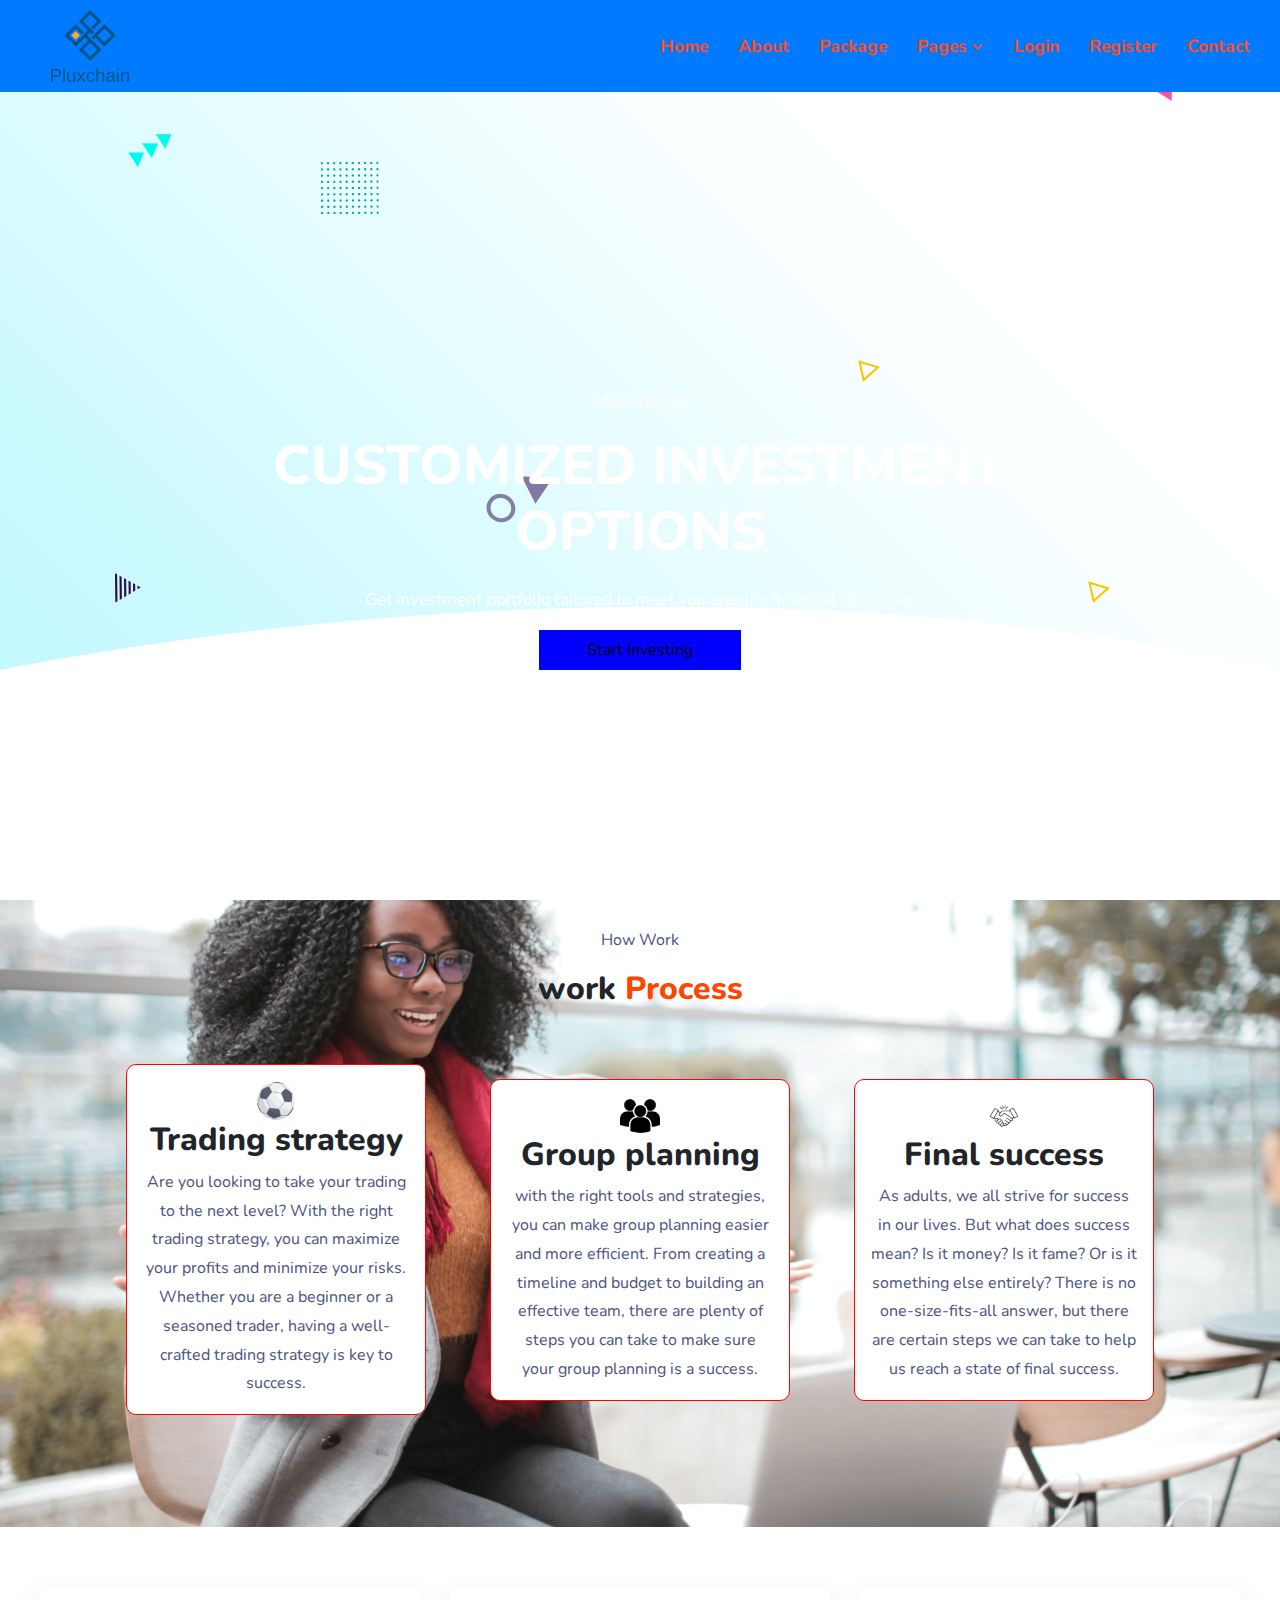
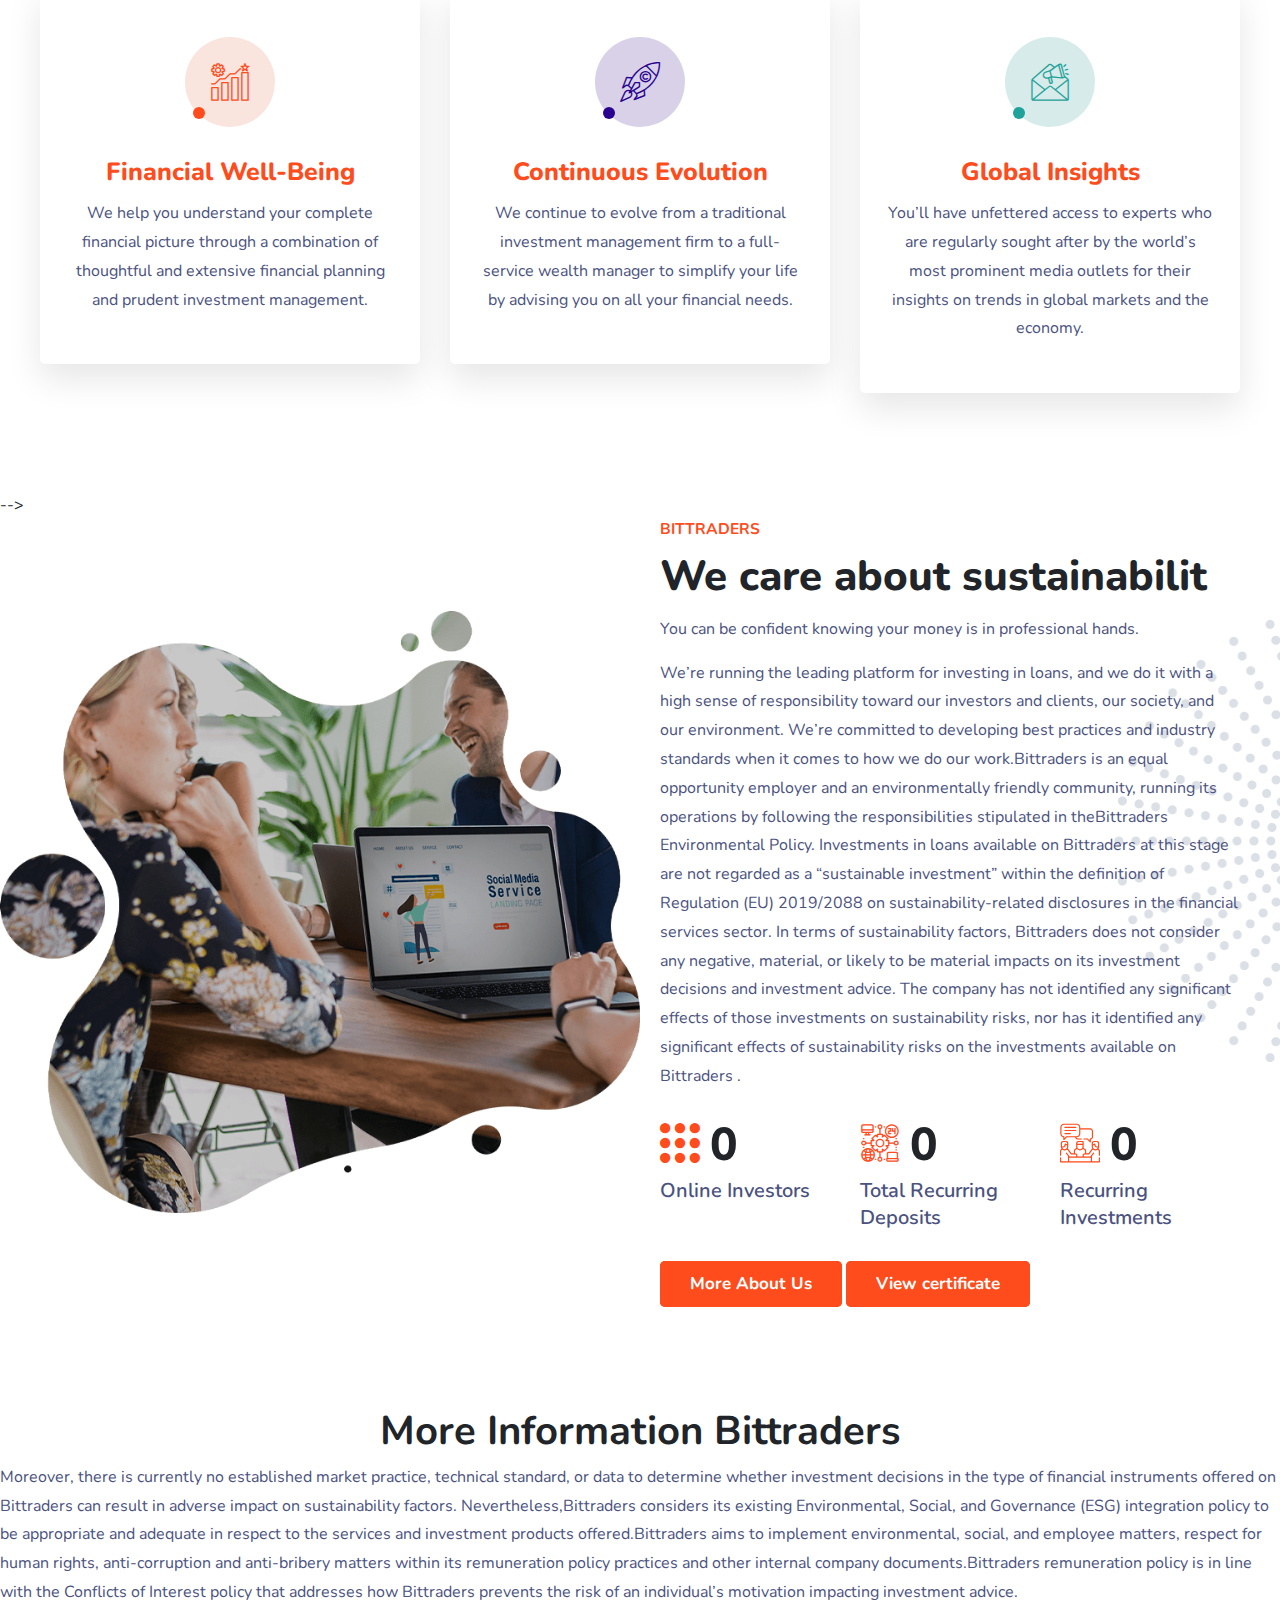
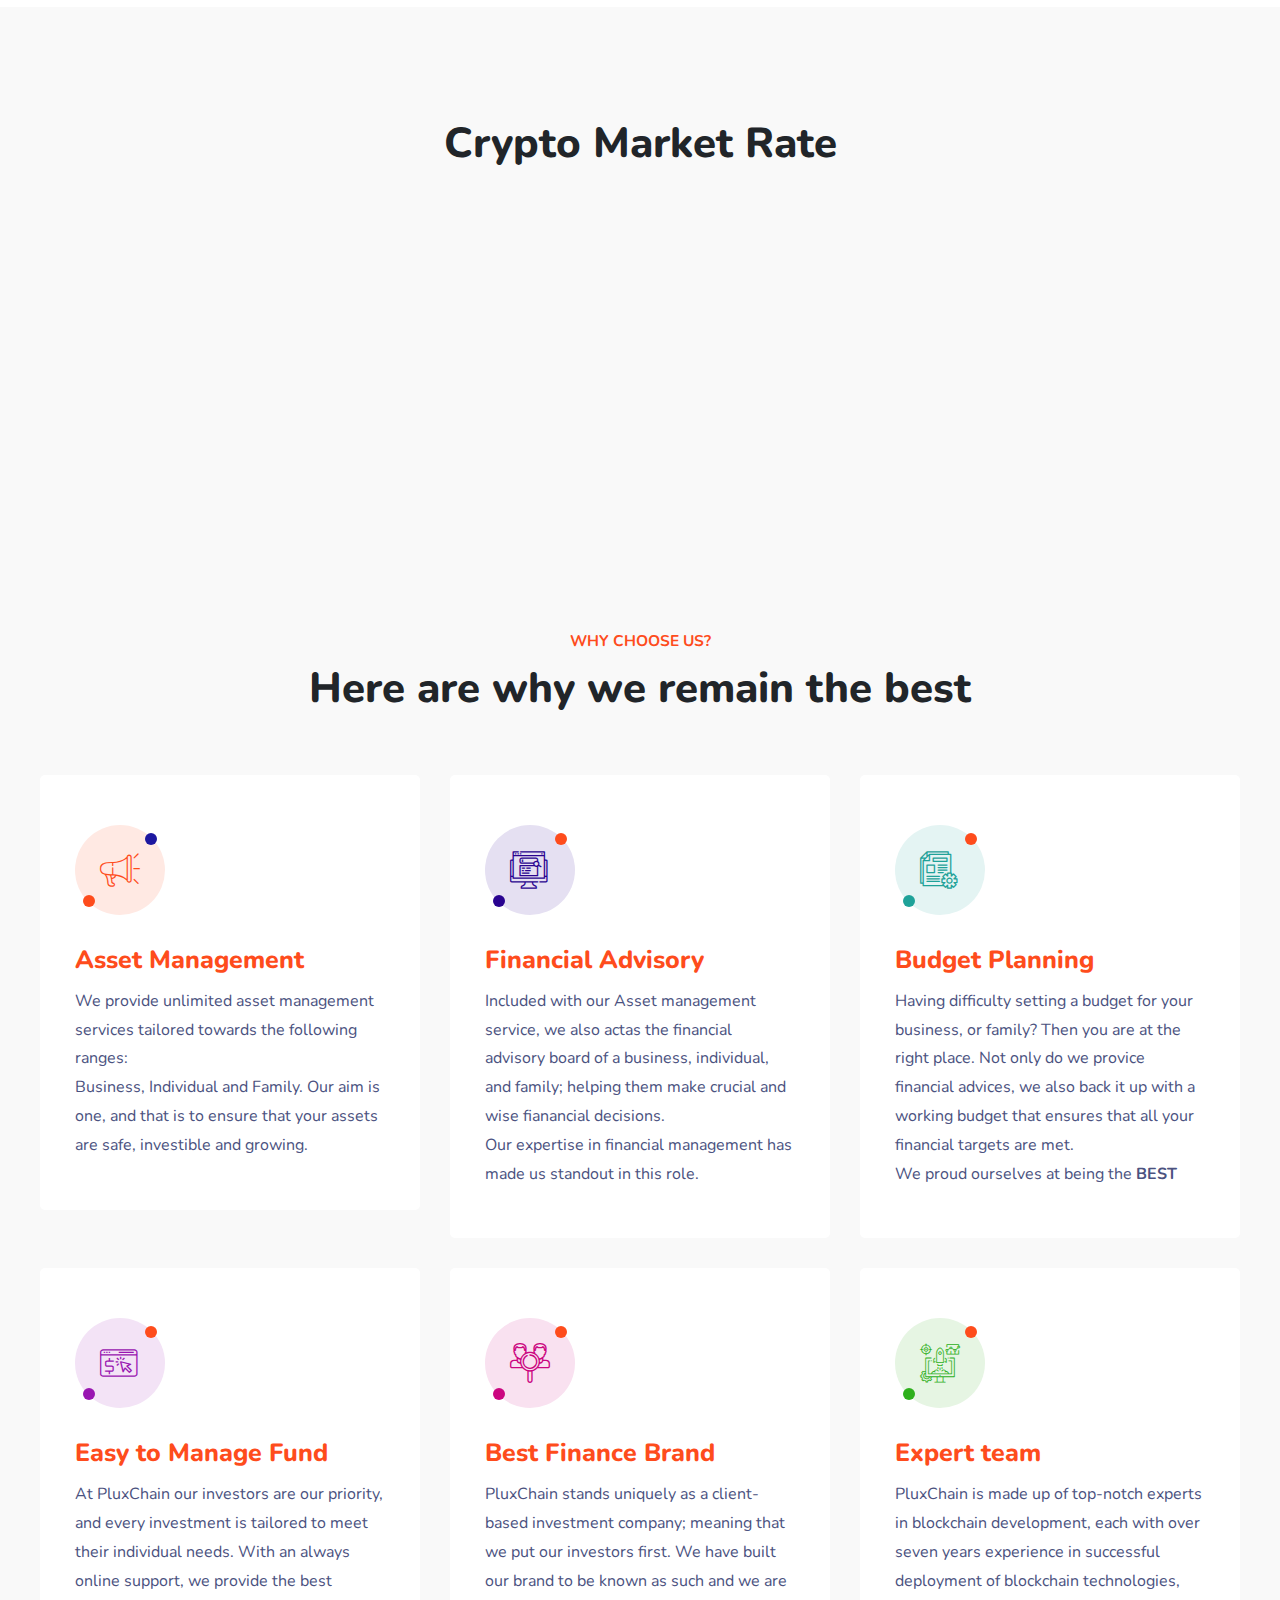
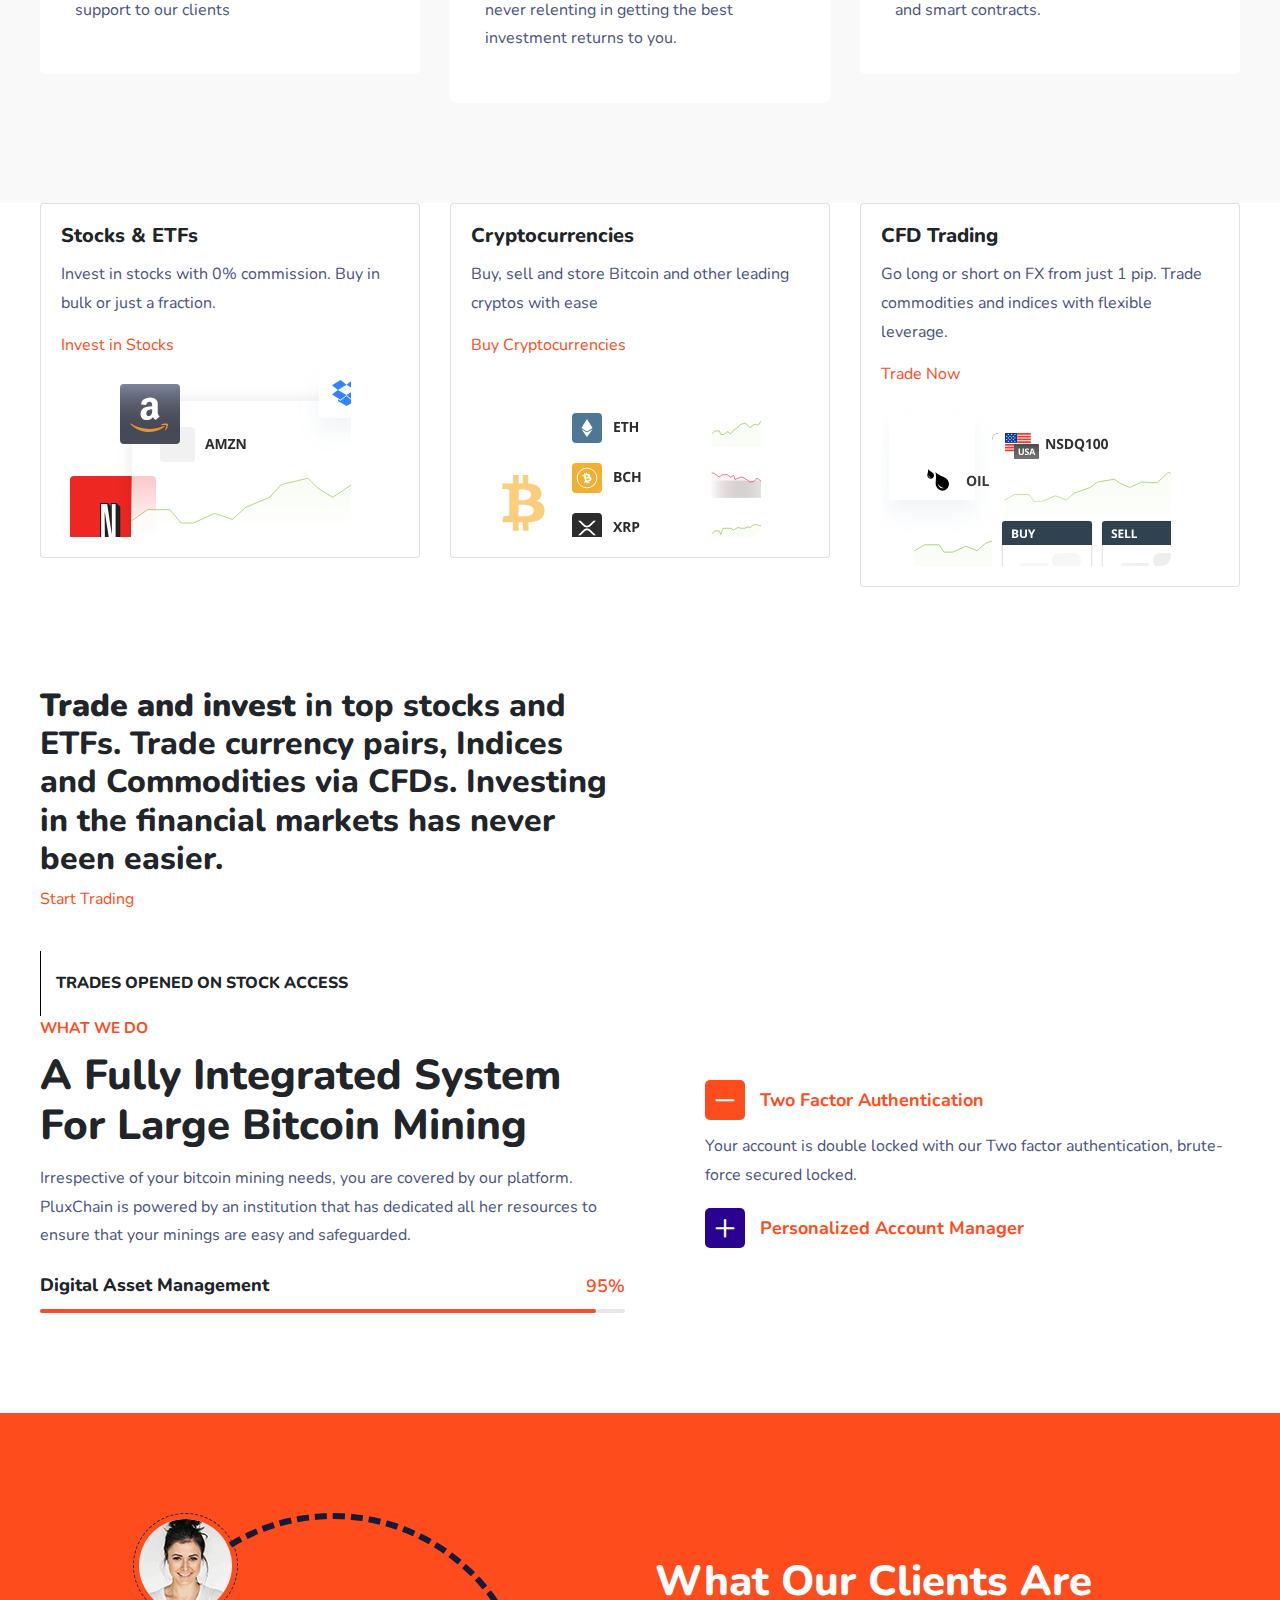
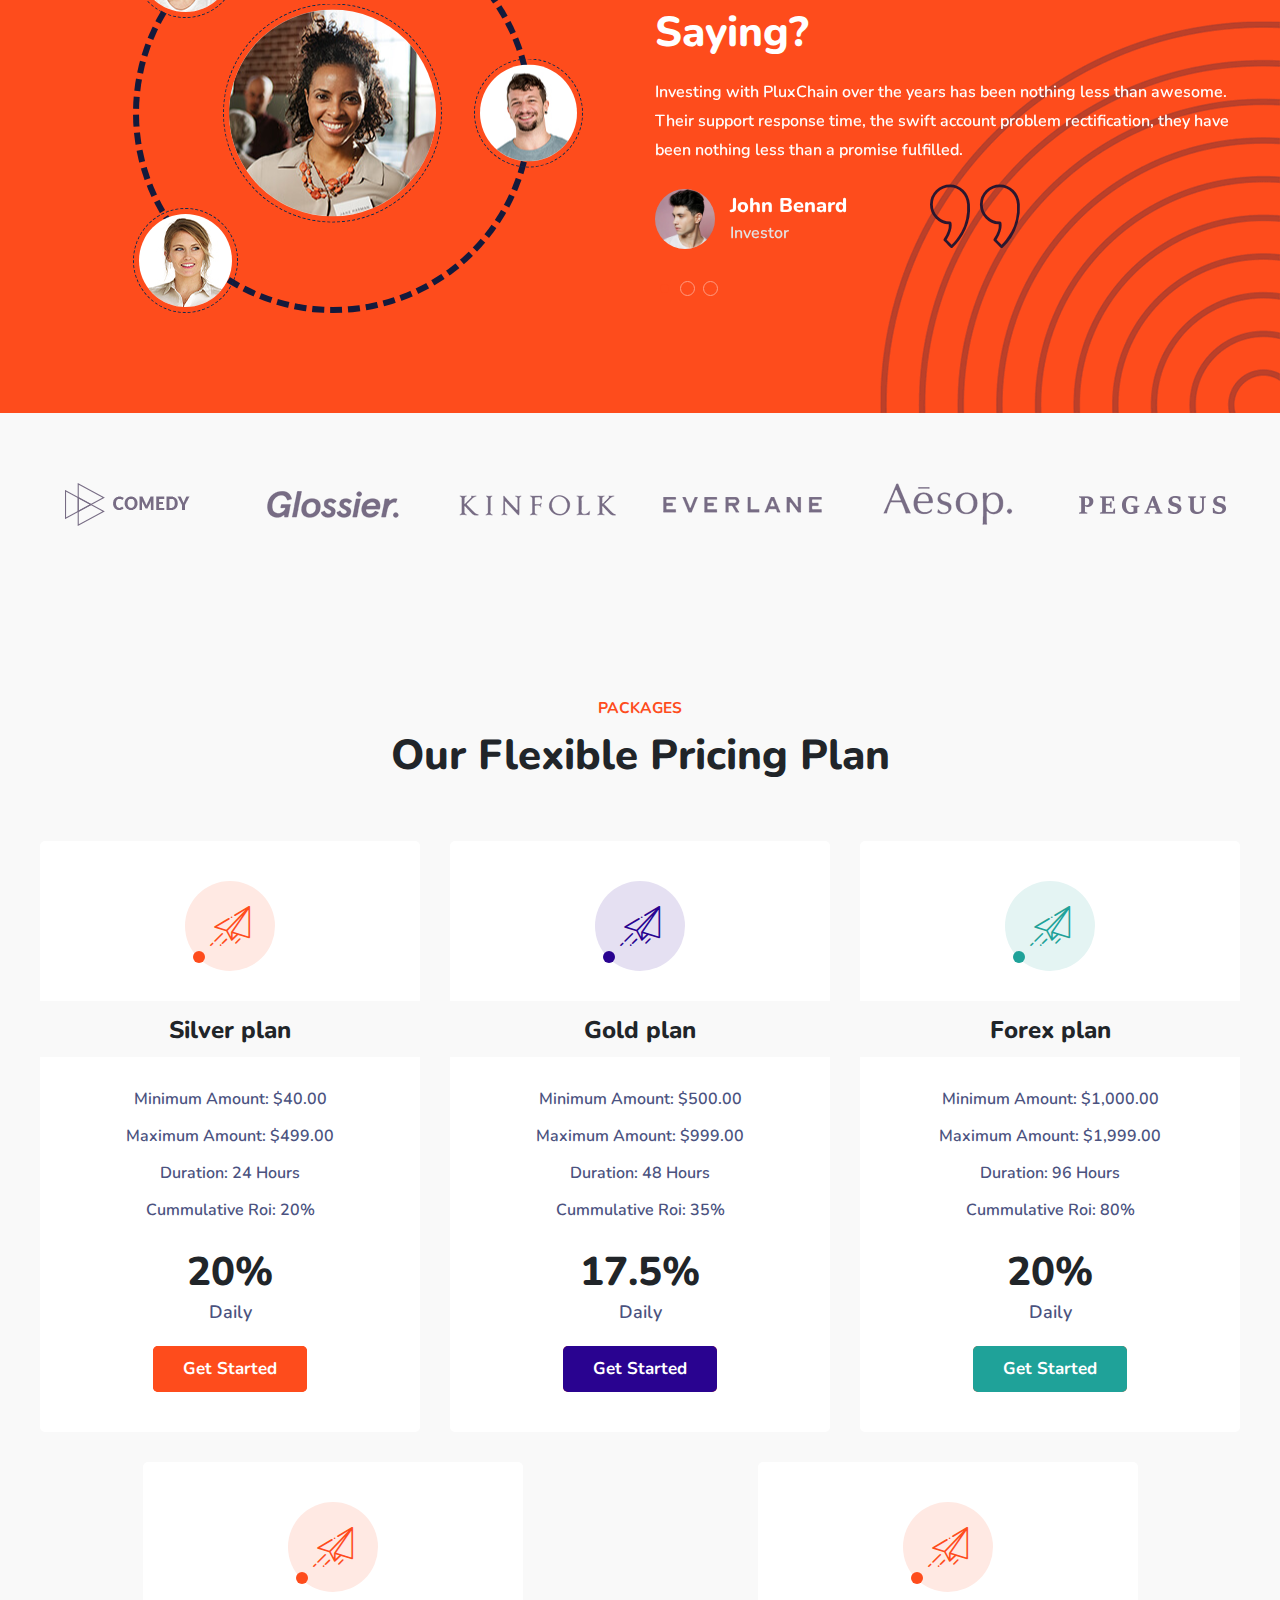
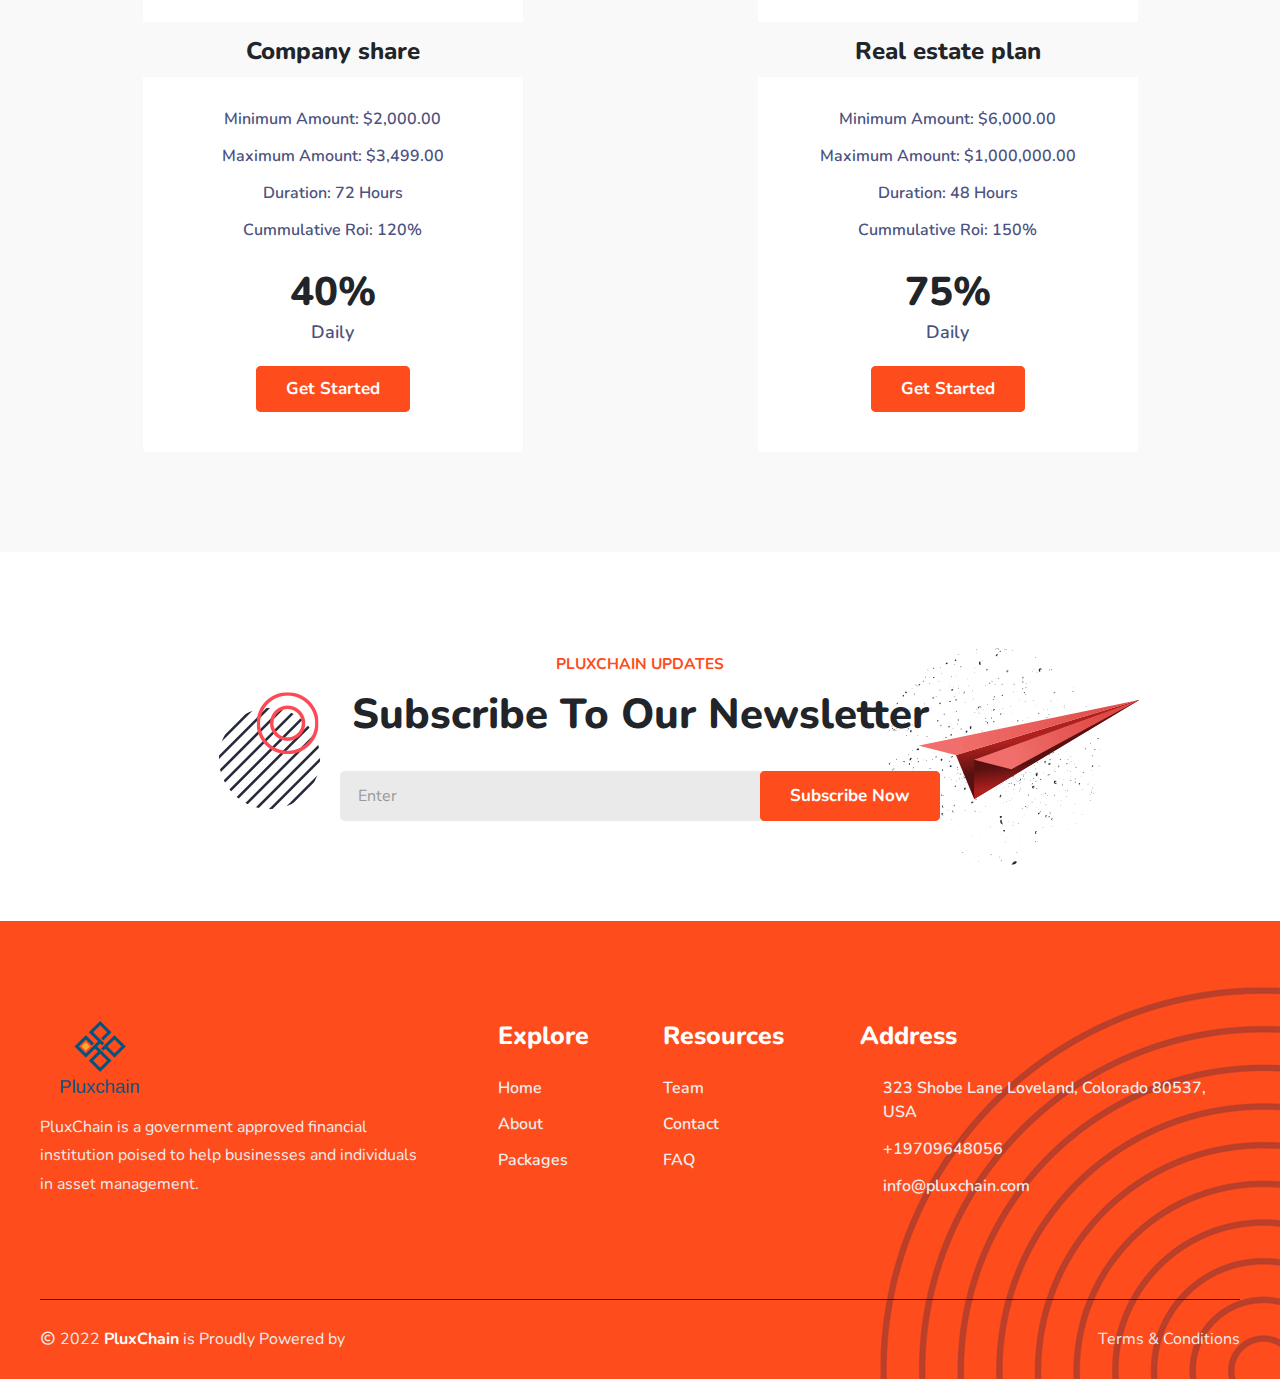
==== commit a68e0d2a: "romeo" ====
--- a/index.html
+++ b/index.html
@@ -205,26 +205,23 @@
             <div class="people_assign">
                 <aside>
                     <img src="./serv/football.png" alt="">
-                    <h2>trading strategy</h2>
+                    <h2>Trading strategy</h2>
                     <p>
-                        Lorem, ipsum dolor sit amet consectetur adipisicing elit. Aperiam
-            eligendi laboriosam sint ab alias iure saepe.
+                      Are you looking to take your trading to the next level? With the right trading strategy, you can maximize your profits and minimize your risks. Whether you are a beginner or a seasoned trader, having a well-crafted trading strategy is key to success.
                     </p>
                 </aside>
                 <aside>
                     <img src="./serv/group.png" alt="">
                     <h2>Group planning</h2>
                     <p>
-                        Lorem, ipsum dolor sit amet consectetur adipisicing elit. Aperiam
-            eligendi laboriosam sint ab alias iure saepe.
+                      with the right tools and strategies, you can make group planning easier and more efficient. From creating a timeline and budget to building an effective team, there are plenty of steps you can take to make sure your group planning is a success.
                     </p>
                 </aside>
                 <aside>
                     <img src="./serv/handshake.jpg" alt="">
                     <h2>Final success</h2>
                     <p>
-                        Lorem, ipsum dolor sit amet consectetur adipisicing elit. Aperiam
-            eligendi laboriosam sint ab alias iure saepe.
+                      As adults, we all strive for success in our lives. But what does success mean? Is it money? Is it fame? Or is it something else entirely? There is no one-size-fits-all answer, but there are certain steps we can take to help us reach a state of final success.
                     </p>
                 </aside>
             </div>
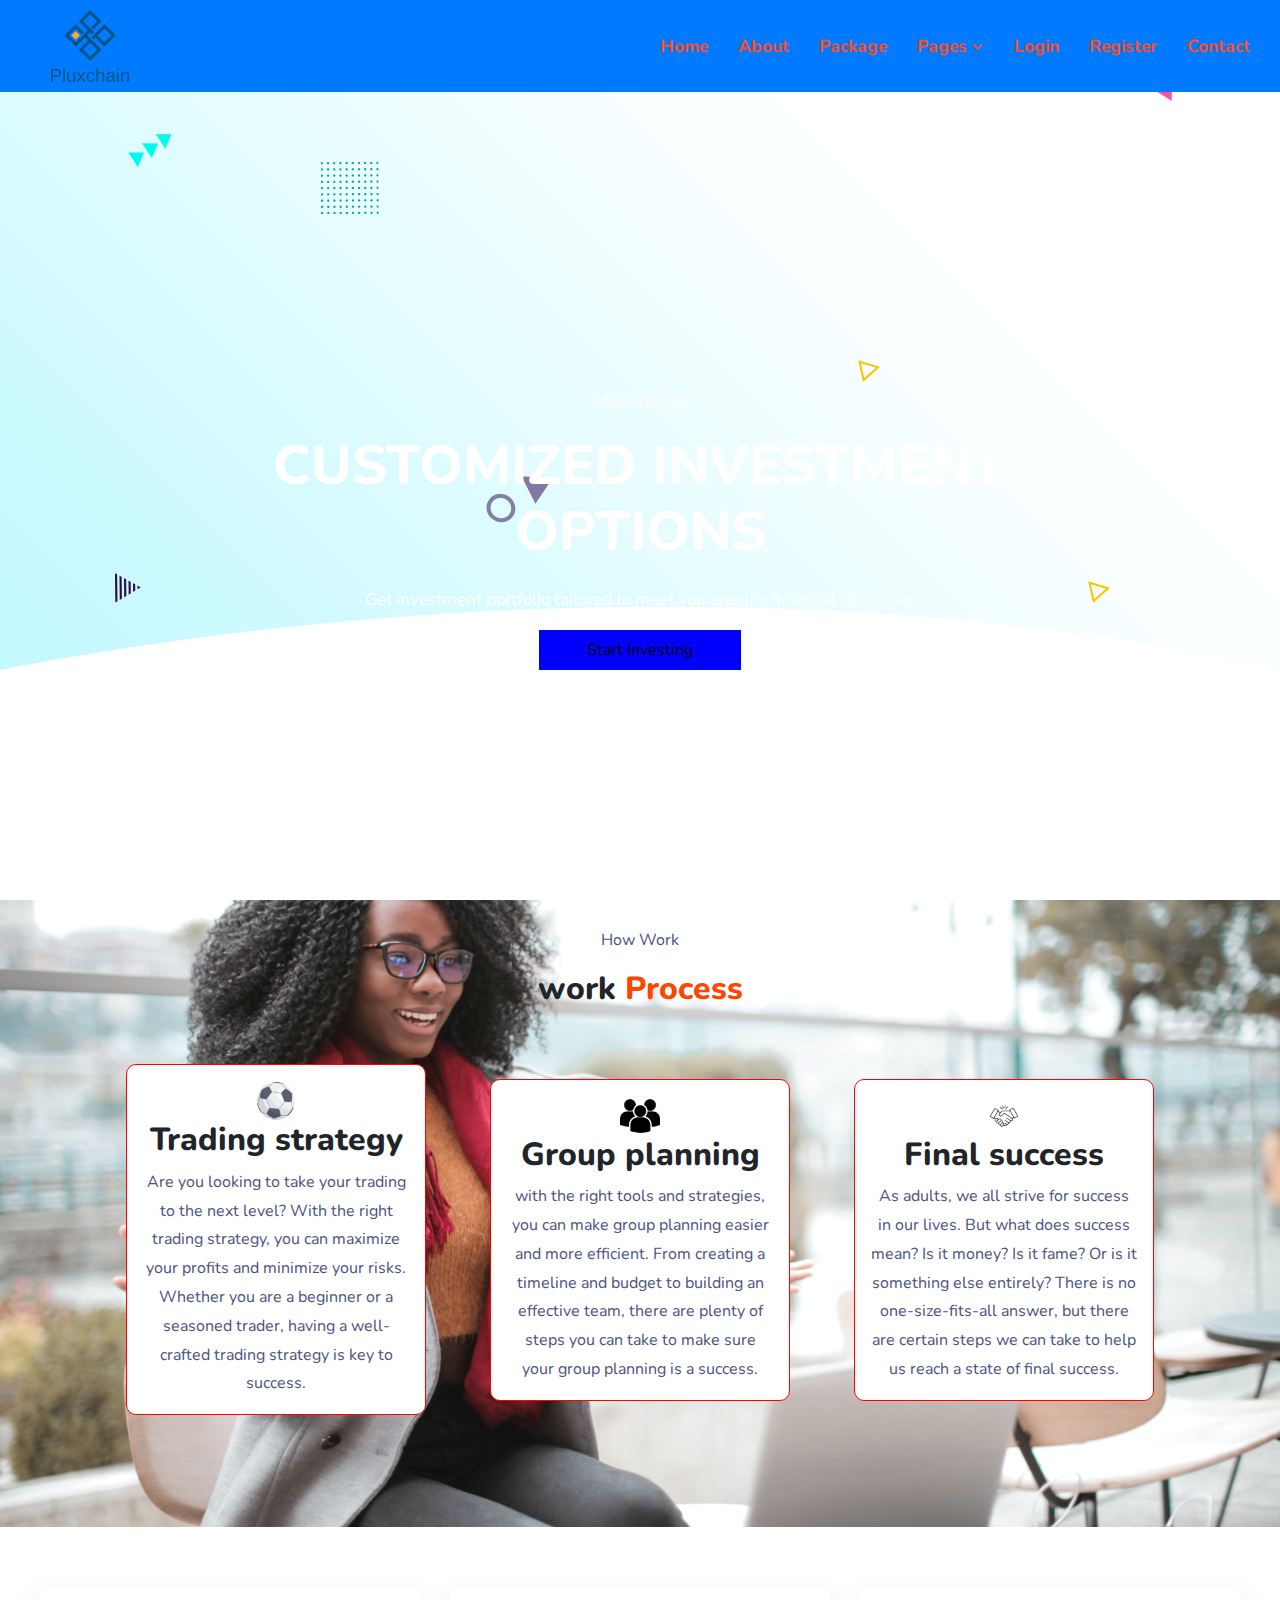
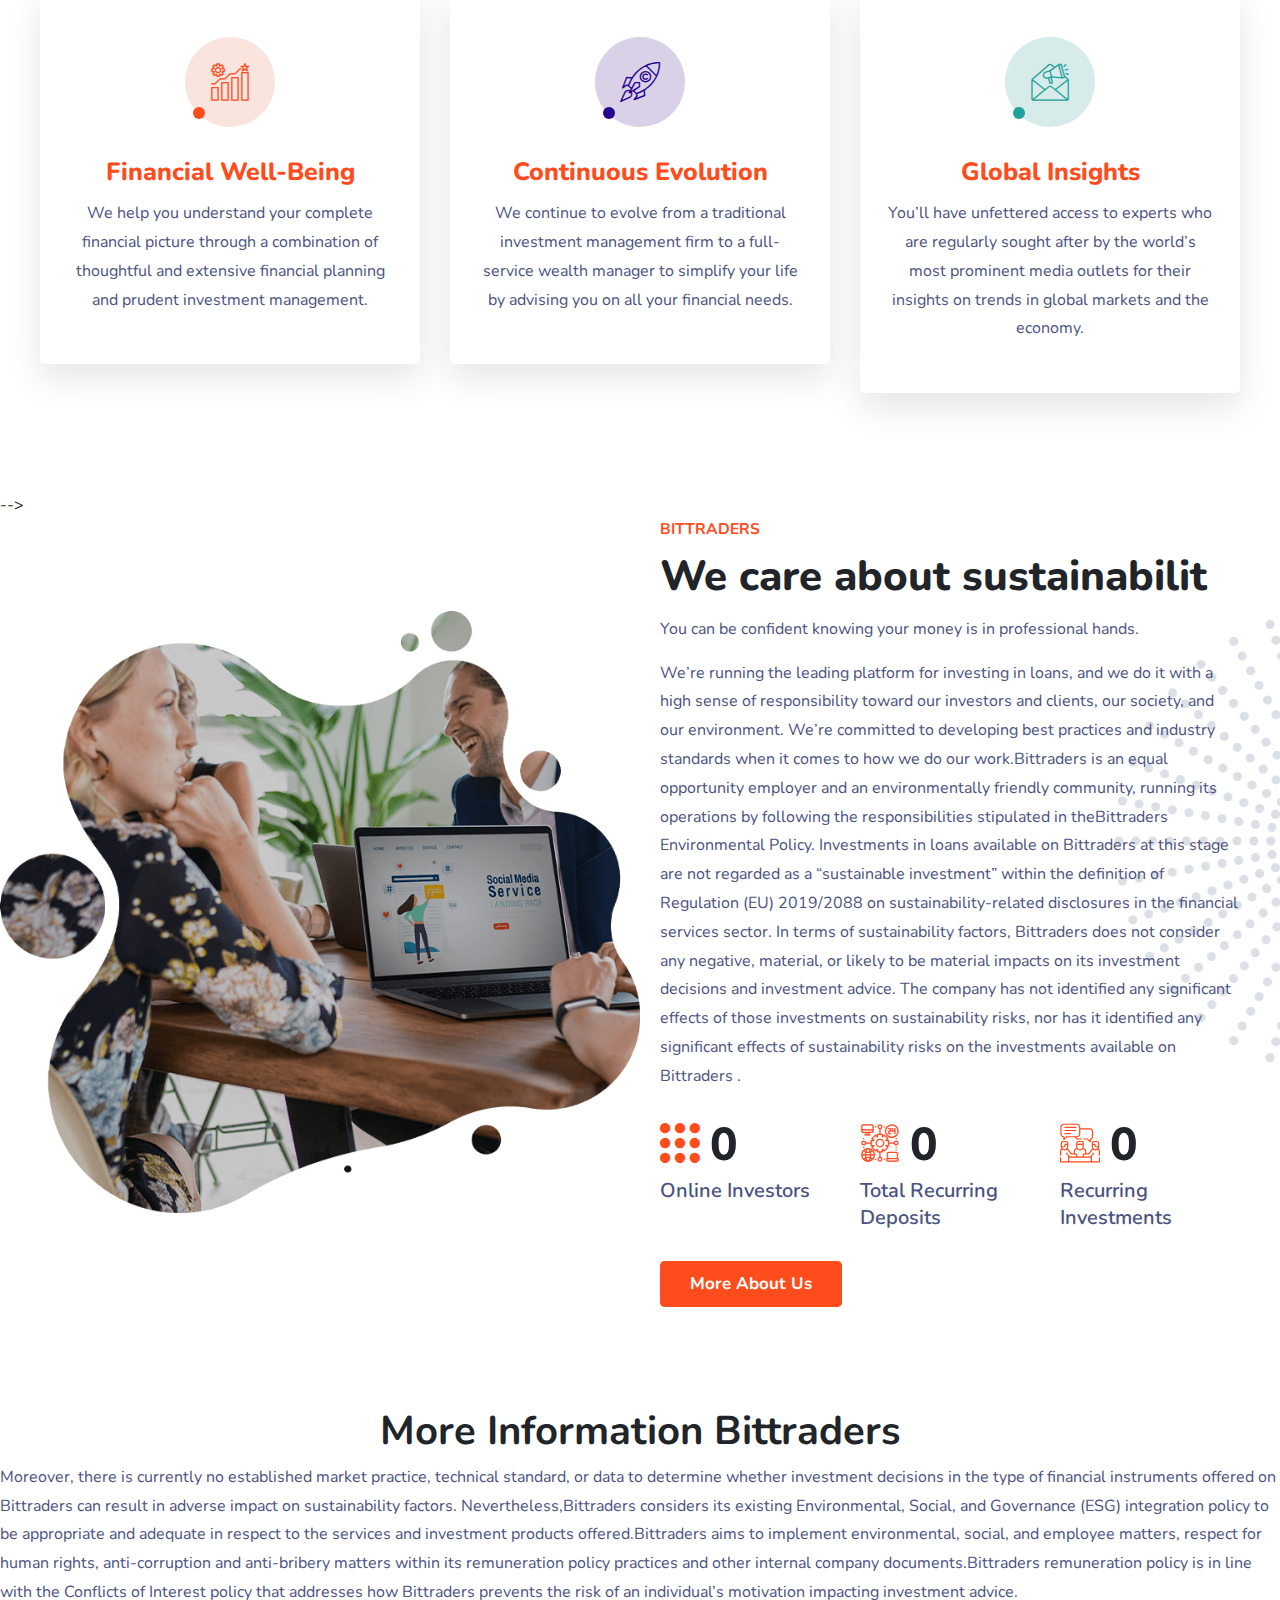
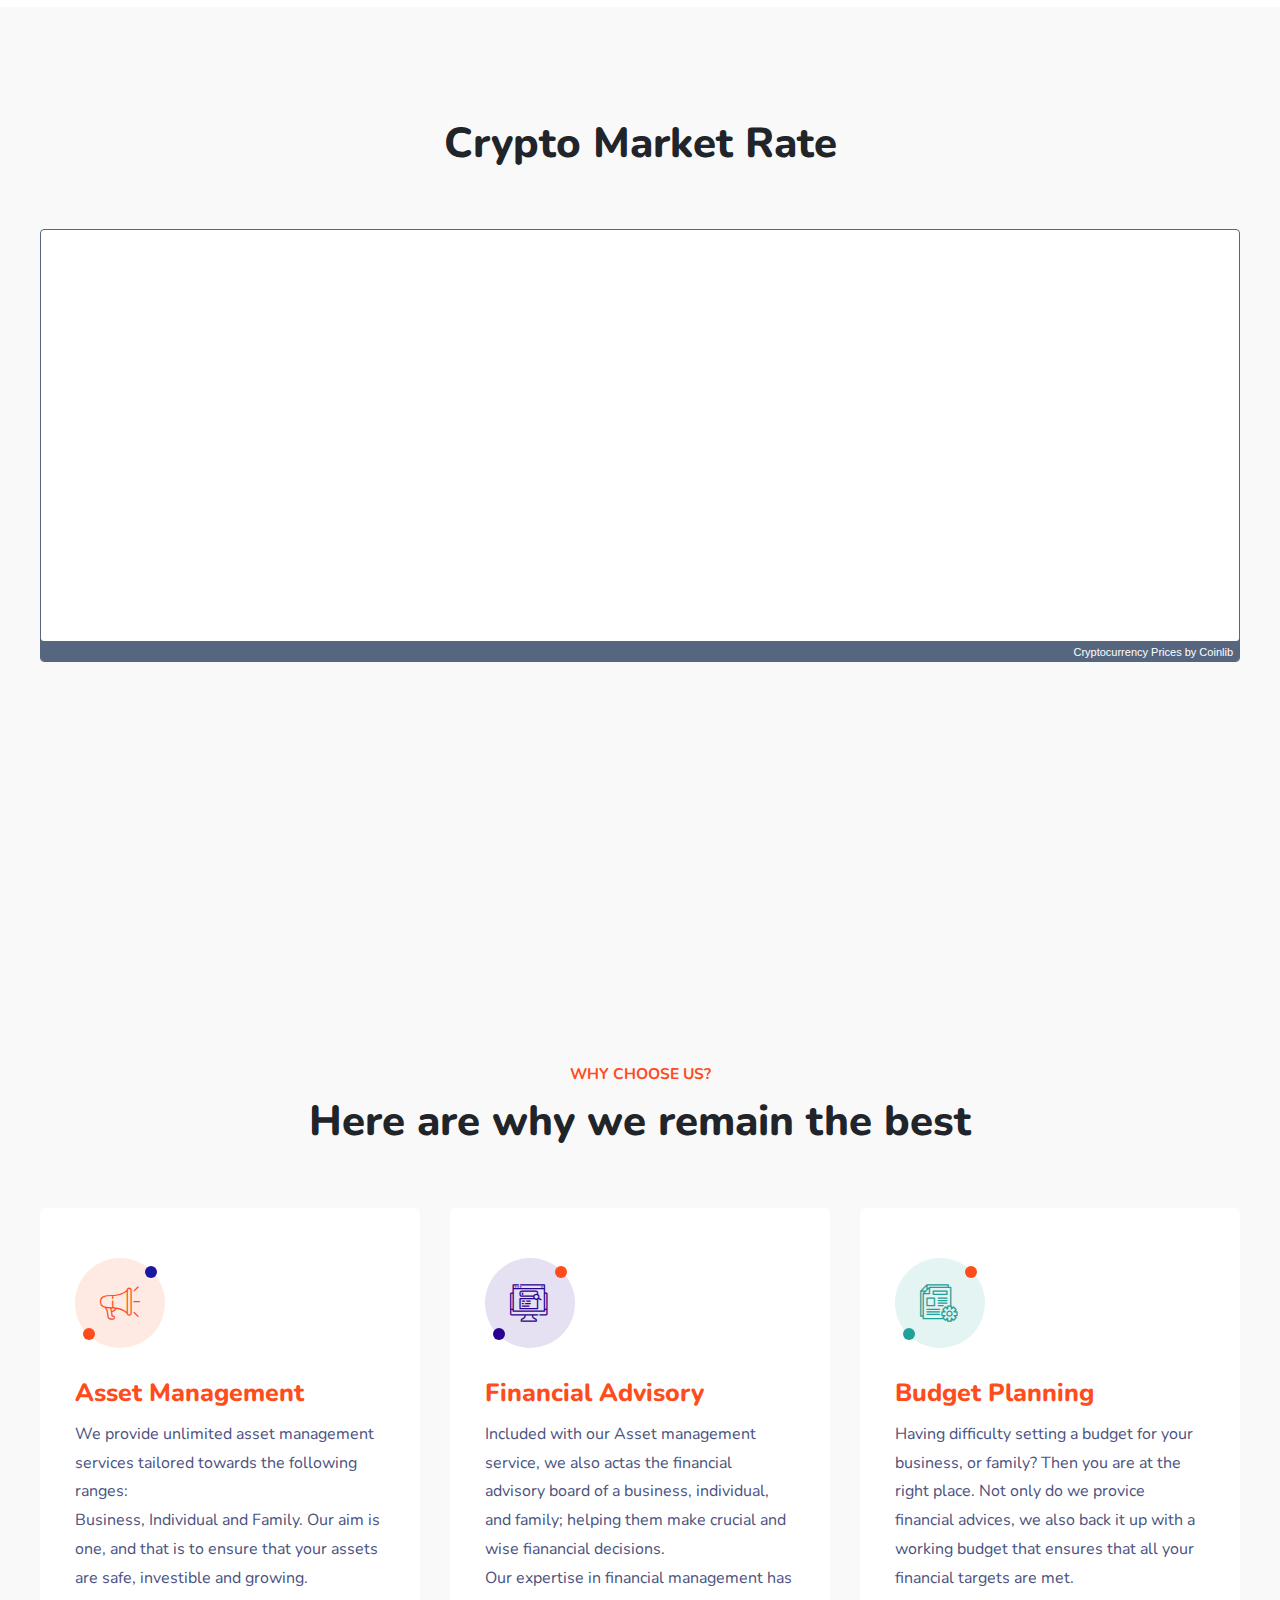
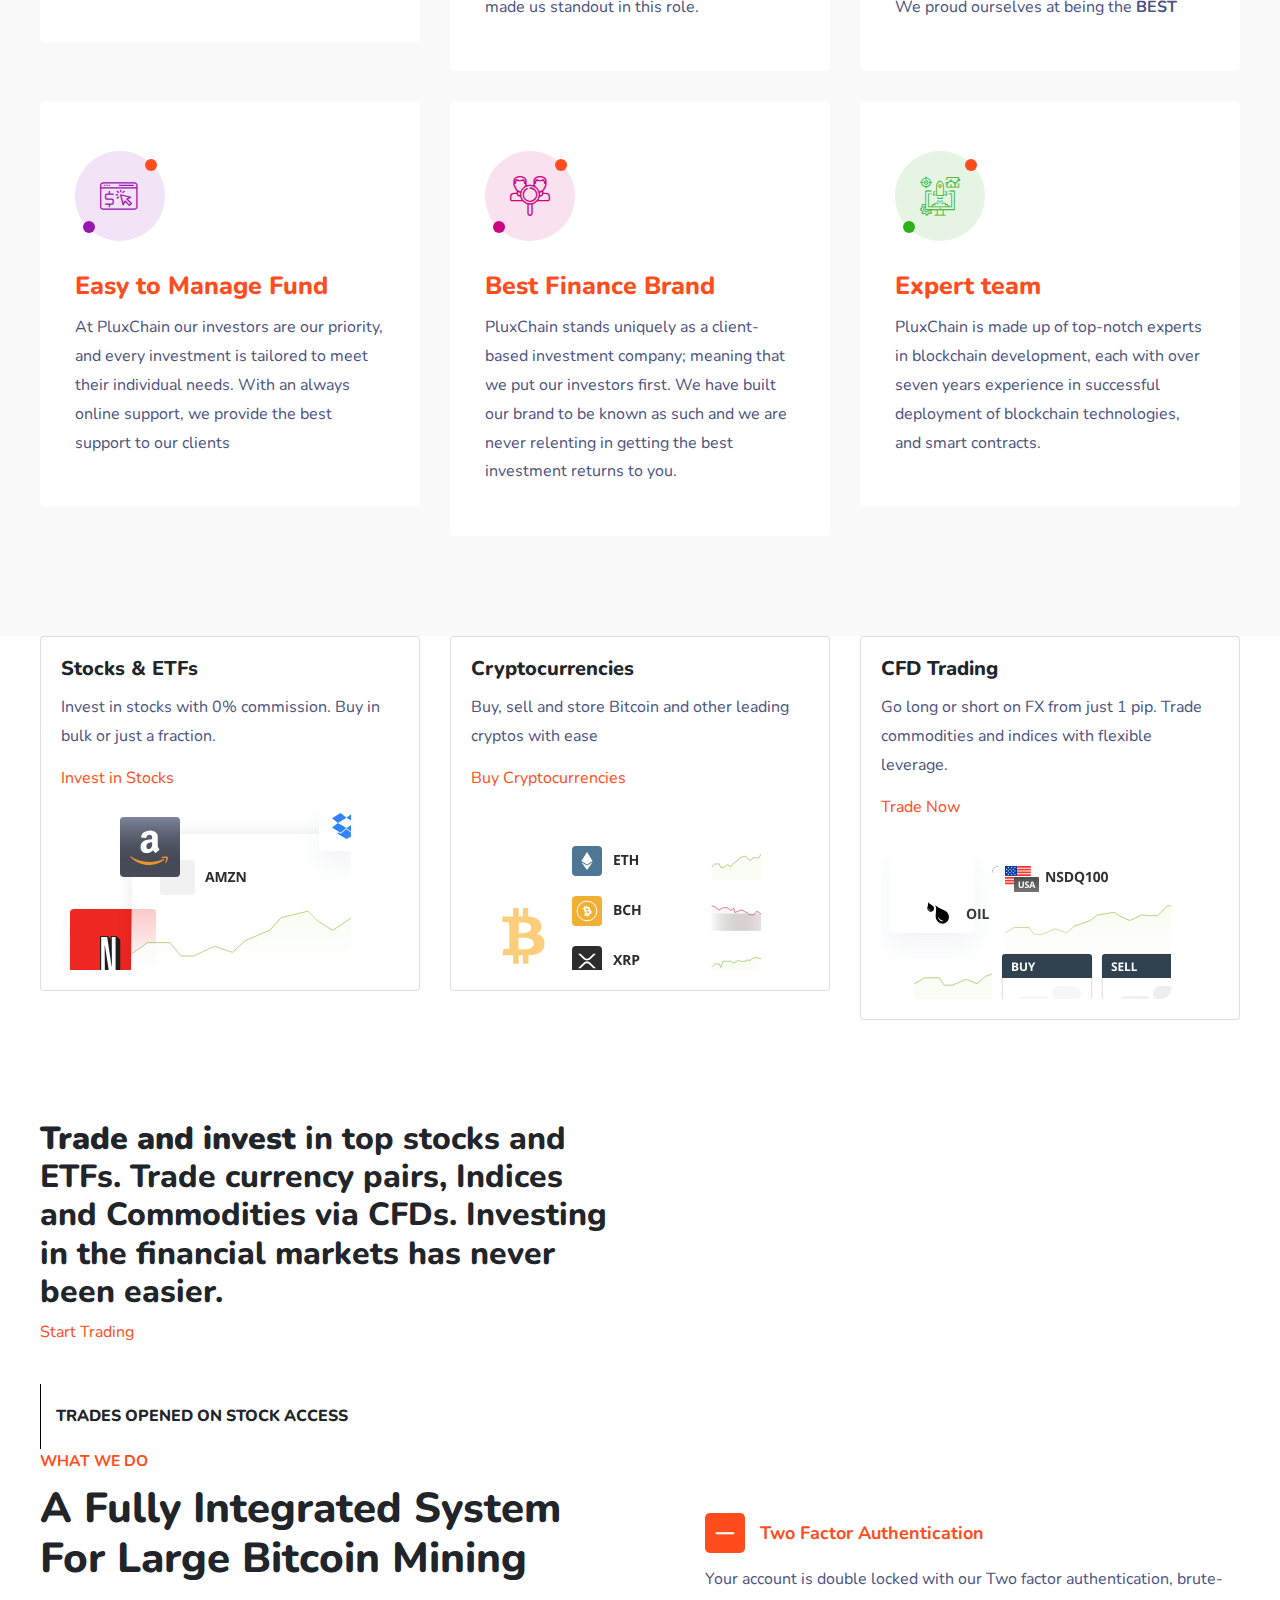
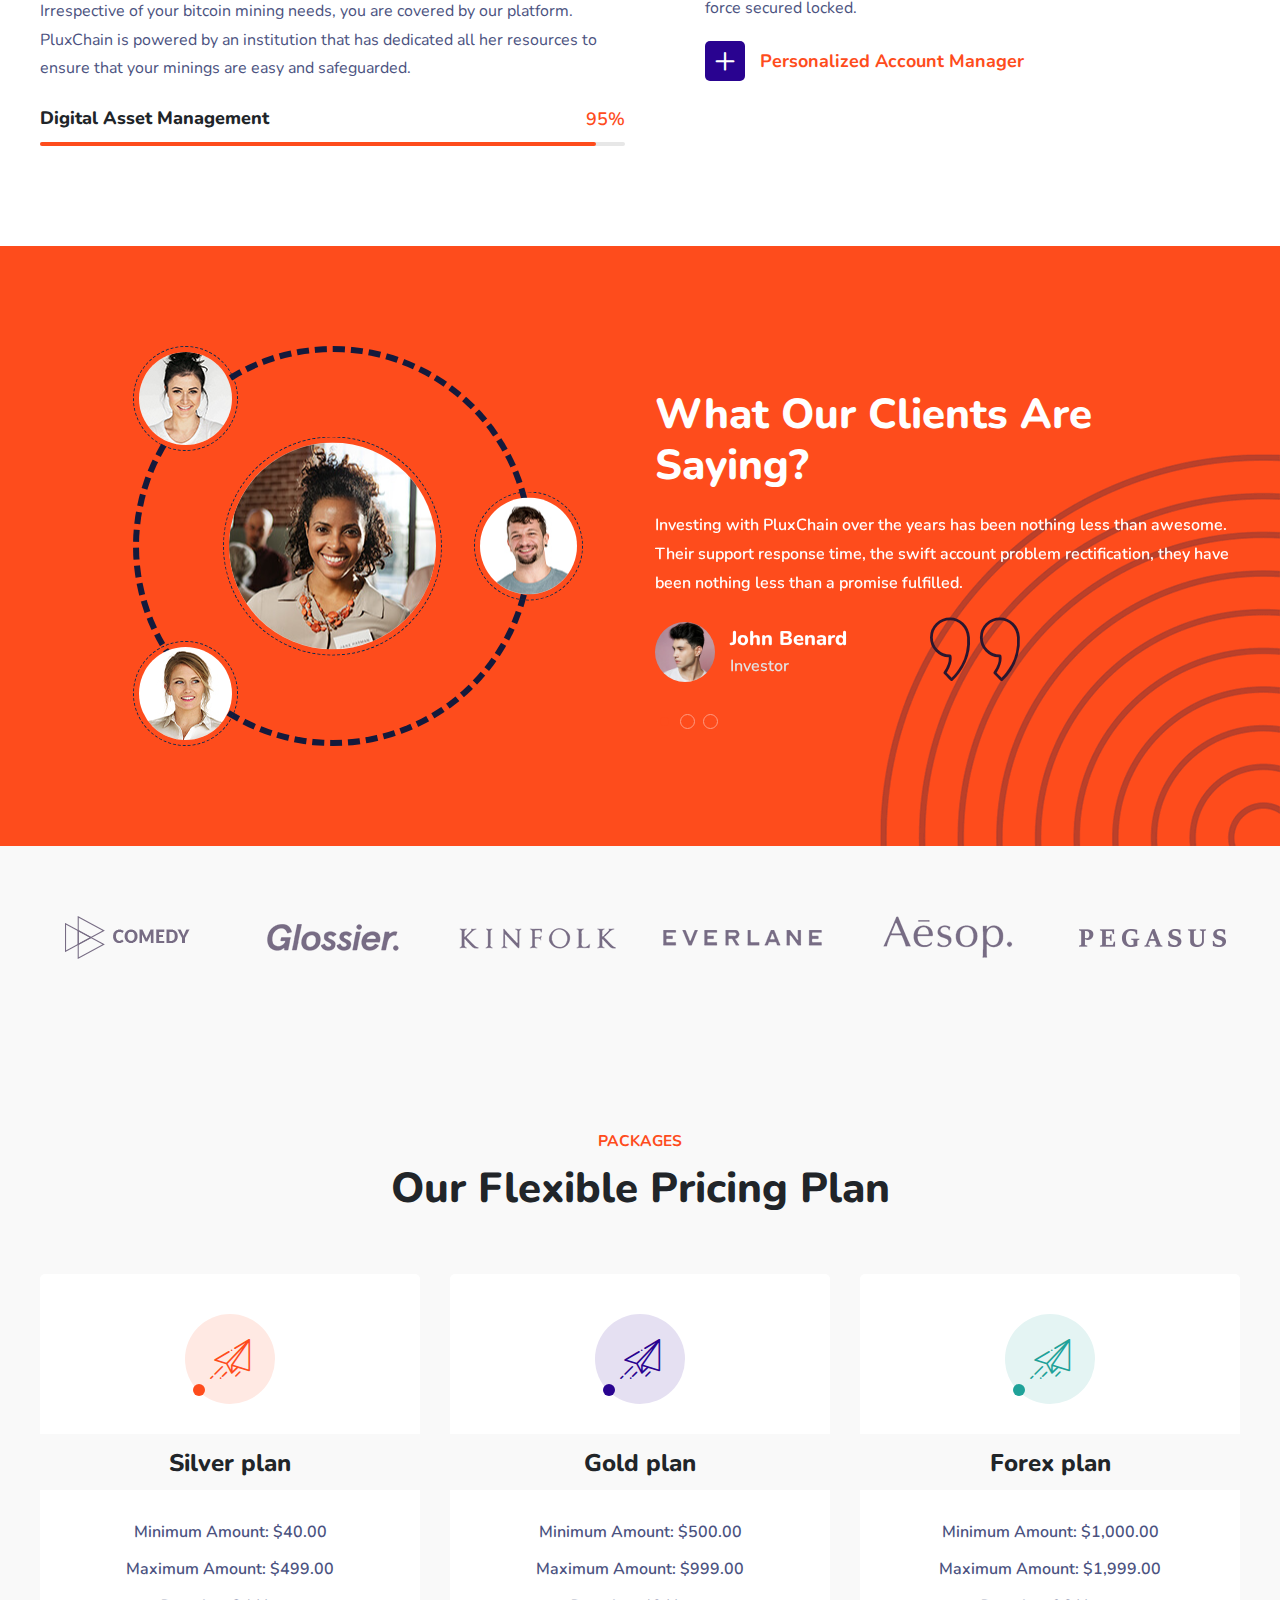
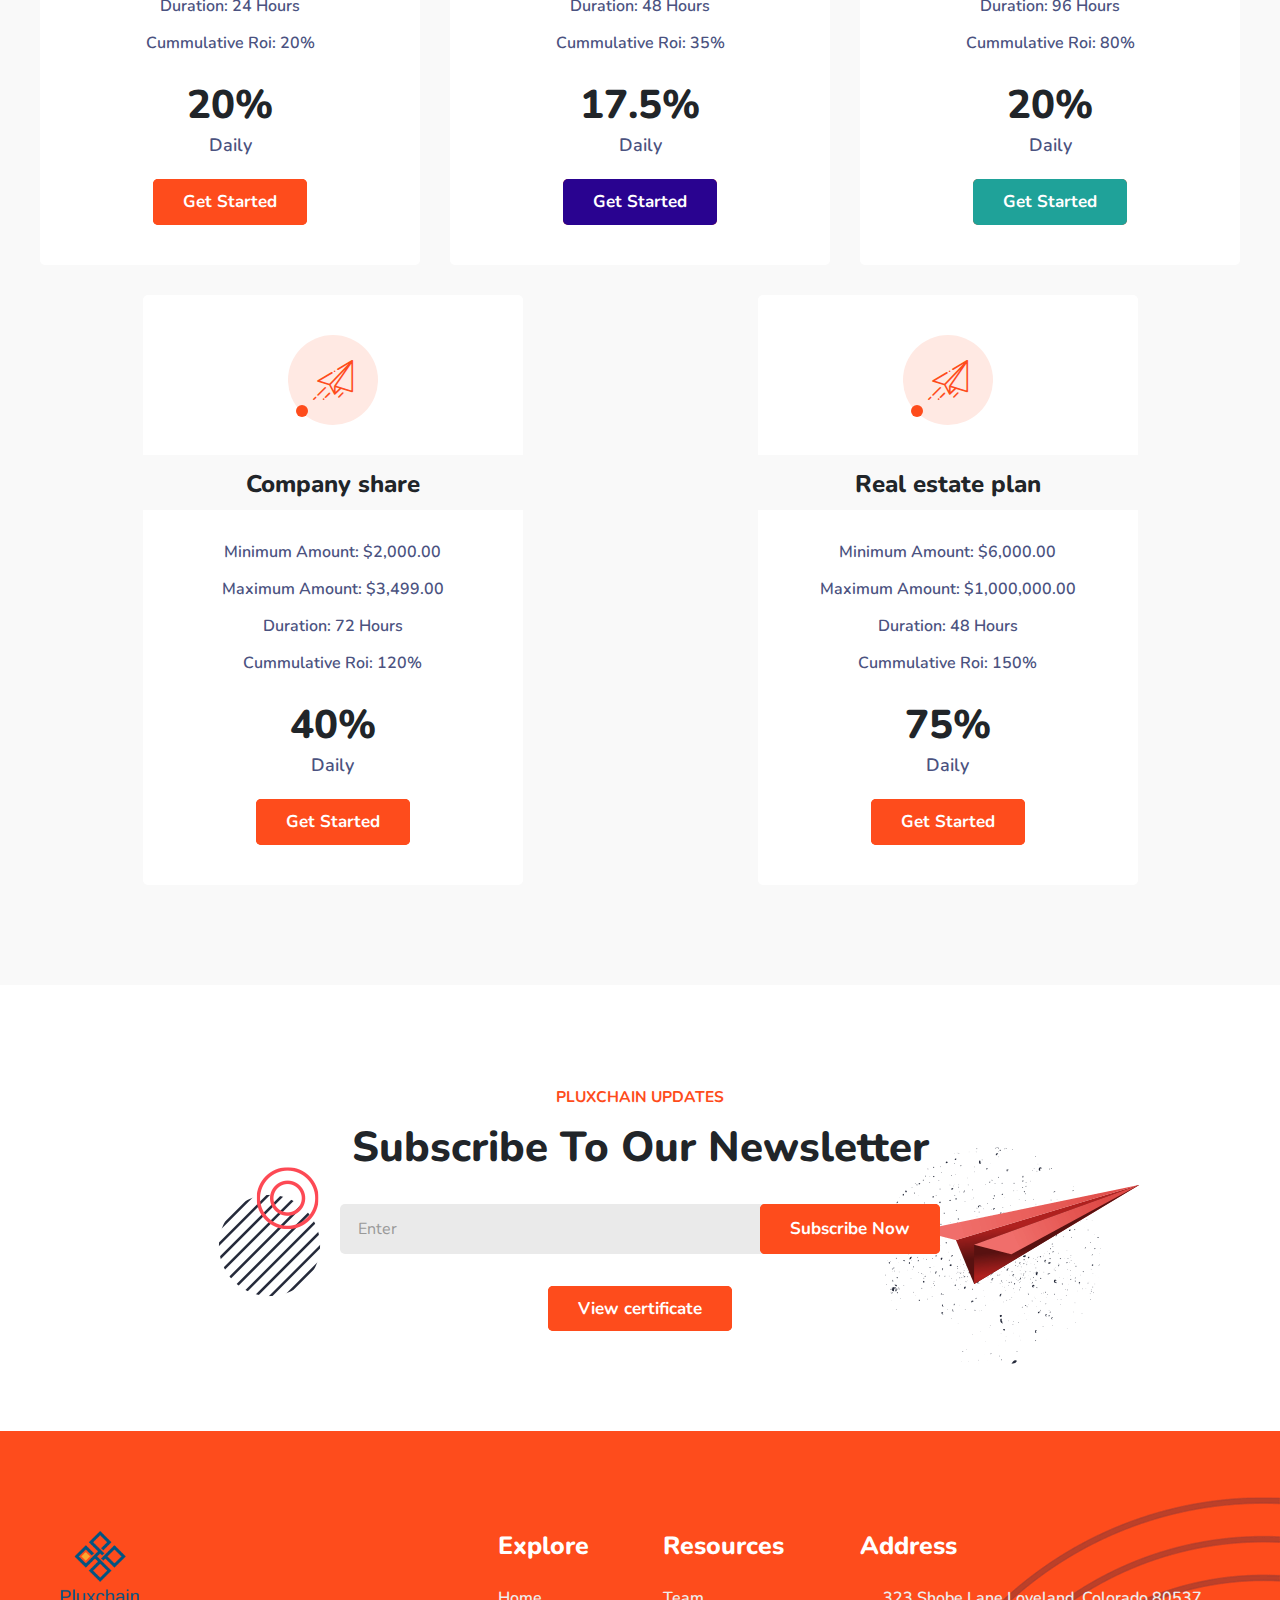
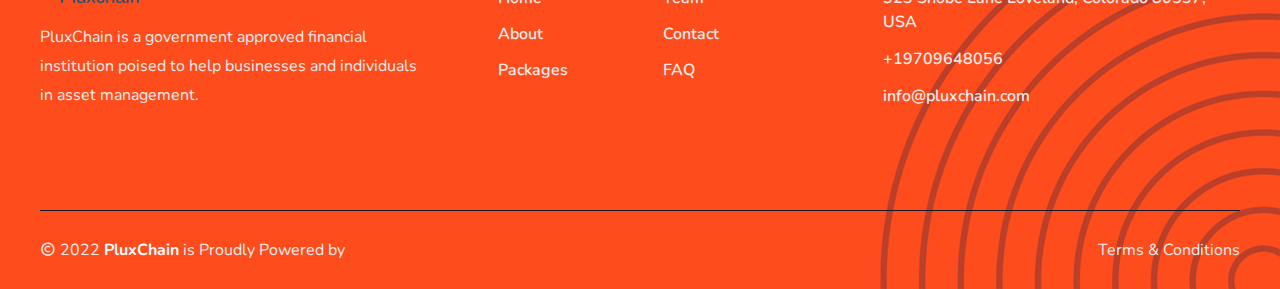
==== commit 76292376: "done" ====
--- a/index.html
+++ b/index.html
@@ -104,7 +104,8 @@
                                     <a href="plans.html" class="nav-link">Package</a>
                                 </li>
                                 <li class="nav-item">
-                                    <a href="#" class="nav-link">Pages
+                                    <a href="#" class="nav-link">
+                                        Pages
                                         <i class="bx
                       bx-chevron-down"></i>
                                     </a>
@@ -199,7 +200,8 @@
         <br>
         <div class="section boxes_after">
             <p>How Work</p>
-            <h2>work
+            <h2>
+                work
                 <span>Process</span>
             </h2>
             <div class="people_assign">
@@ -207,21 +209,21 @@
                     <img src="./serv/football.png" alt="">
                     <h2>Trading strategy</h2>
                     <p>
-                      Are you looking to take your trading to the next level? With the right trading strategy, you can maximize your profits and minimize your risks. Whether you are a beginner or a seasoned trader, having a well-crafted trading strategy is key to success.
+                        Are you looking to take your trading to the next level? With the right trading strategy, you can maximize your profits and minimize your risks. Whether you are a beginner or a seasoned trader, having a well-crafted trading strategy is key to success.
                     </p>
                 </aside>
                 <aside>
                     <img src="./serv/group.png" alt="">
                     <h2>Group planning</h2>
                     <p>
-                      with the right tools and strategies, you can make group planning easier and more efficient. From creating a timeline and budget to building an effective team, there are plenty of steps you can take to make sure your group planning is a success.
+                        with the right tools and strategies, you can make group planning easier and more efficient. From creating a timeline and budget to building an effective team, there are plenty of steps you can take to make sure your group planning is a success.
                     </p>
                 </aside>
                 <aside>
                     <img src="./serv/handshake.jpg" alt="">
                     <h2>Final success</h2>
                     <p>
-                      As adults, we all strive for success in our lives. But what does success mean? Is it money? Is it fame? Or is it something else entirely? There is no one-size-fits-all answer, but there are certain steps we can take to help us reach a state of final success.
+                        As adults, we all strive for success in our lives. But what does success mean? Is it money? Is it fame? Or is it something else entirely? There is no one-size-fits-all answer, but there are certain steps we can take to help us reach a state of final success.
                     </p>
                 </aside>
             </div>
@@ -352,10 +354,7 @@
                                     </li>
                                 </ul>
                                 <a href="about.html" class="default-btn">More About Us</a>
-                                <a href="./home/img/cert.jpeg" class="default-btn">
-                                    View
-                  certificate
-                                </a>
+                               
                             </div>
                         </div>
                     </div>
@@ -395,32 +394,7 @@
                     <h2>Crypto Market Rate</h2>
                     <p></p>
                 </div>
-                <div class="row">
-                    <div class="col-lg-12 col-md-12 col-sm-12 mx-auto">
-                        <!-- TradingView Widget BEGIN -->
-                        <div class="tradingview-widget-container">
-                            <div class="tradingview-widget-container__widget"></div>
-                            <div class="tradingview-widget-copyright">
-                                <a href="https://www.tradingview.com/markets/cryptocurrencies/prices-all/" rel="noopener" target="_blank">
-                                    <span class="blue-text">Cryptocurrency Markets</span>
-                                </a>
-                                by TradingView
-                            </div>
-                            <script type="text/javascript" src="../s3.tradingview.com/external-embedding/embed-widget-screener.js" async>
-                {
-                    "width": "100%",
-                    "height": "610",
-                    "defaultColumn": "overview",
-                    "screener_type": "crypto_mkt",
-                    "displayCurrency": "USD",
-                    "colorTheme": "light",
-                    "locale": "en"
-                }
-                            </script>
-                        </div>
-                        <!-- TradingView Widget END -->
-                    </div>
-                </div>
+                <div style="height:433px; background-color: #FFFFFF; overflow:hidden; box-sizing: border-box; border: 1px solid #56667F; border-radius: 4px; text-align: right; line-height:14px; font-size: 12px; font-feature-settings: normal; text-size-adjust: 100%; box-shadow: inset 0 -20px 0 0 #56667F; padding: 0px; margin: 0px; width: 100%;"><div style="height:413px; padding:0px; margin:0px; width: 100%;"><iframe src="https://widget.coinlib.io/widget?type=full_v2&theme=light&cnt=6&pref_coin_id=1505&graph=yes" width="100%" height="409px" scrolling="auto" marginwidth="0" marginheight="0" frameborder="0" border="0" style="border:0;margin:0;padding:0;"></iframe></div><div style="color: #FFFFFF; line-height: 14px; font-weight: 400; font-size: 11px; box-sizing: border-box; padding: 2px 6px; width: 100%; font-family: Verdana, Tahoma, Arial, sans-serif;"><a href="https://coinlib.io" target="_blank" style="font-weight: 500; color: #FFFFFF; text-decoration:none; font-size:11px">Cryptocurrency Prices</a>&nbsp;by Coinlib</div></div>
             </div>
         </section>
         <!-- Start Pricing Area -->
@@ -4378,8 +4352,14 @@
                             Subscribe
                                                                                                                                                                                                                                                                                                                                                                                         Now
                         </button>
+                       
                         <div id="validator-newsletter" class="form-result"></div>
+                        
                     </form>
+                    <a href="./home/img/cert.png" class="default-btn" style="margin-top: 2rem;">
+                        View
+      certificate
+                    </a>
                 </div>
             </div>
             <div class="shape9">
